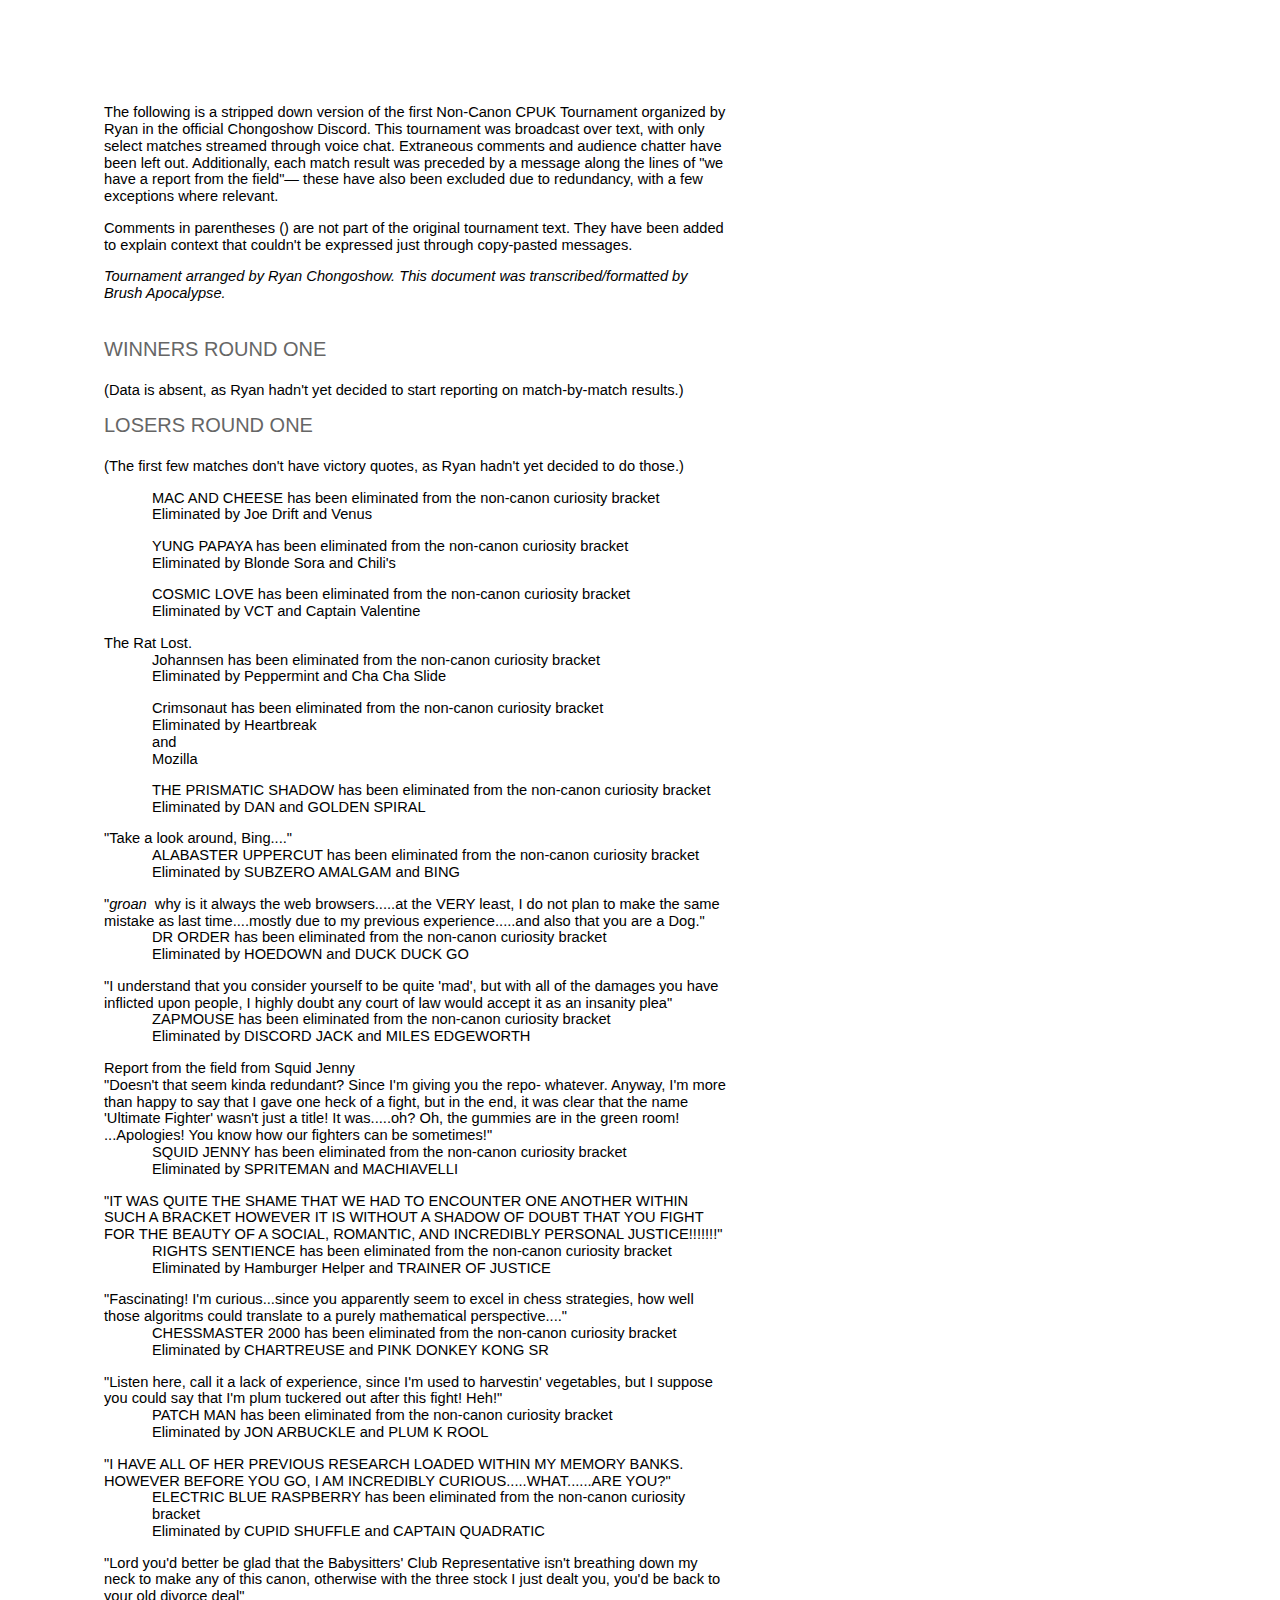
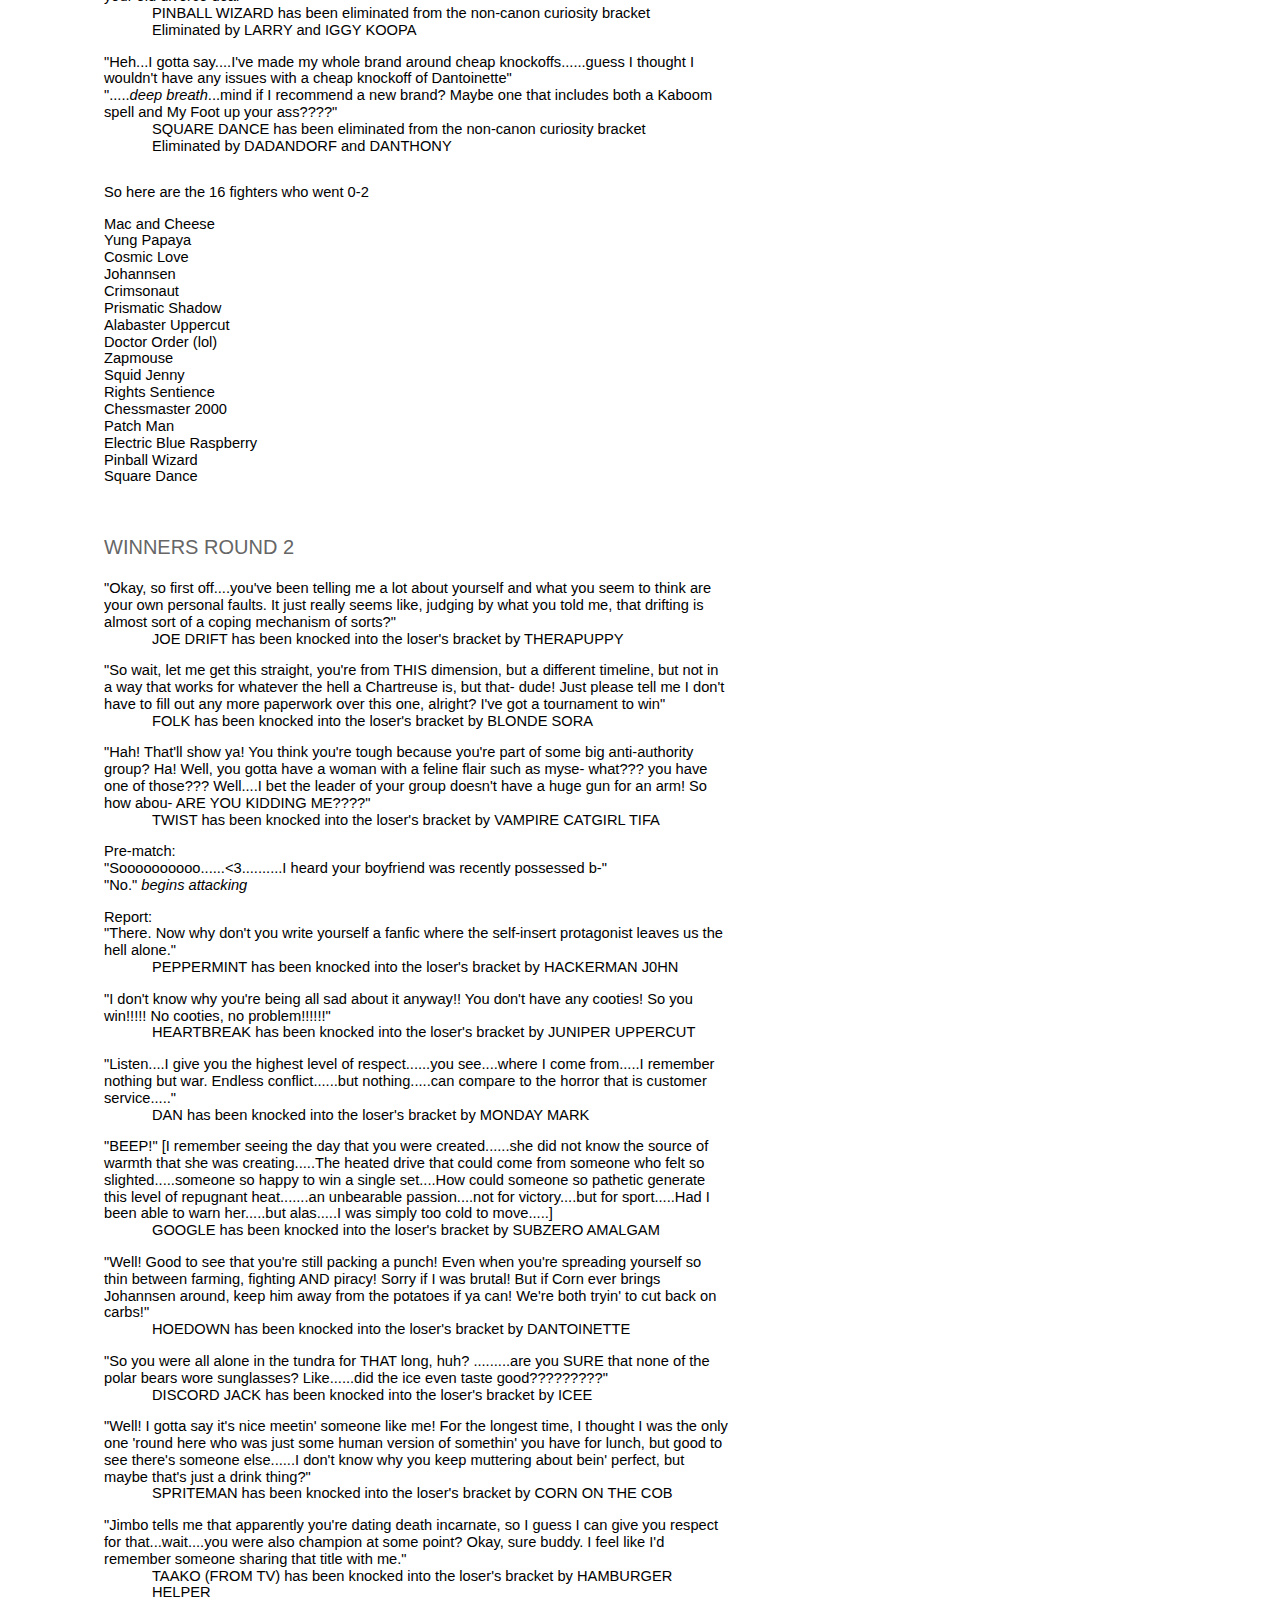
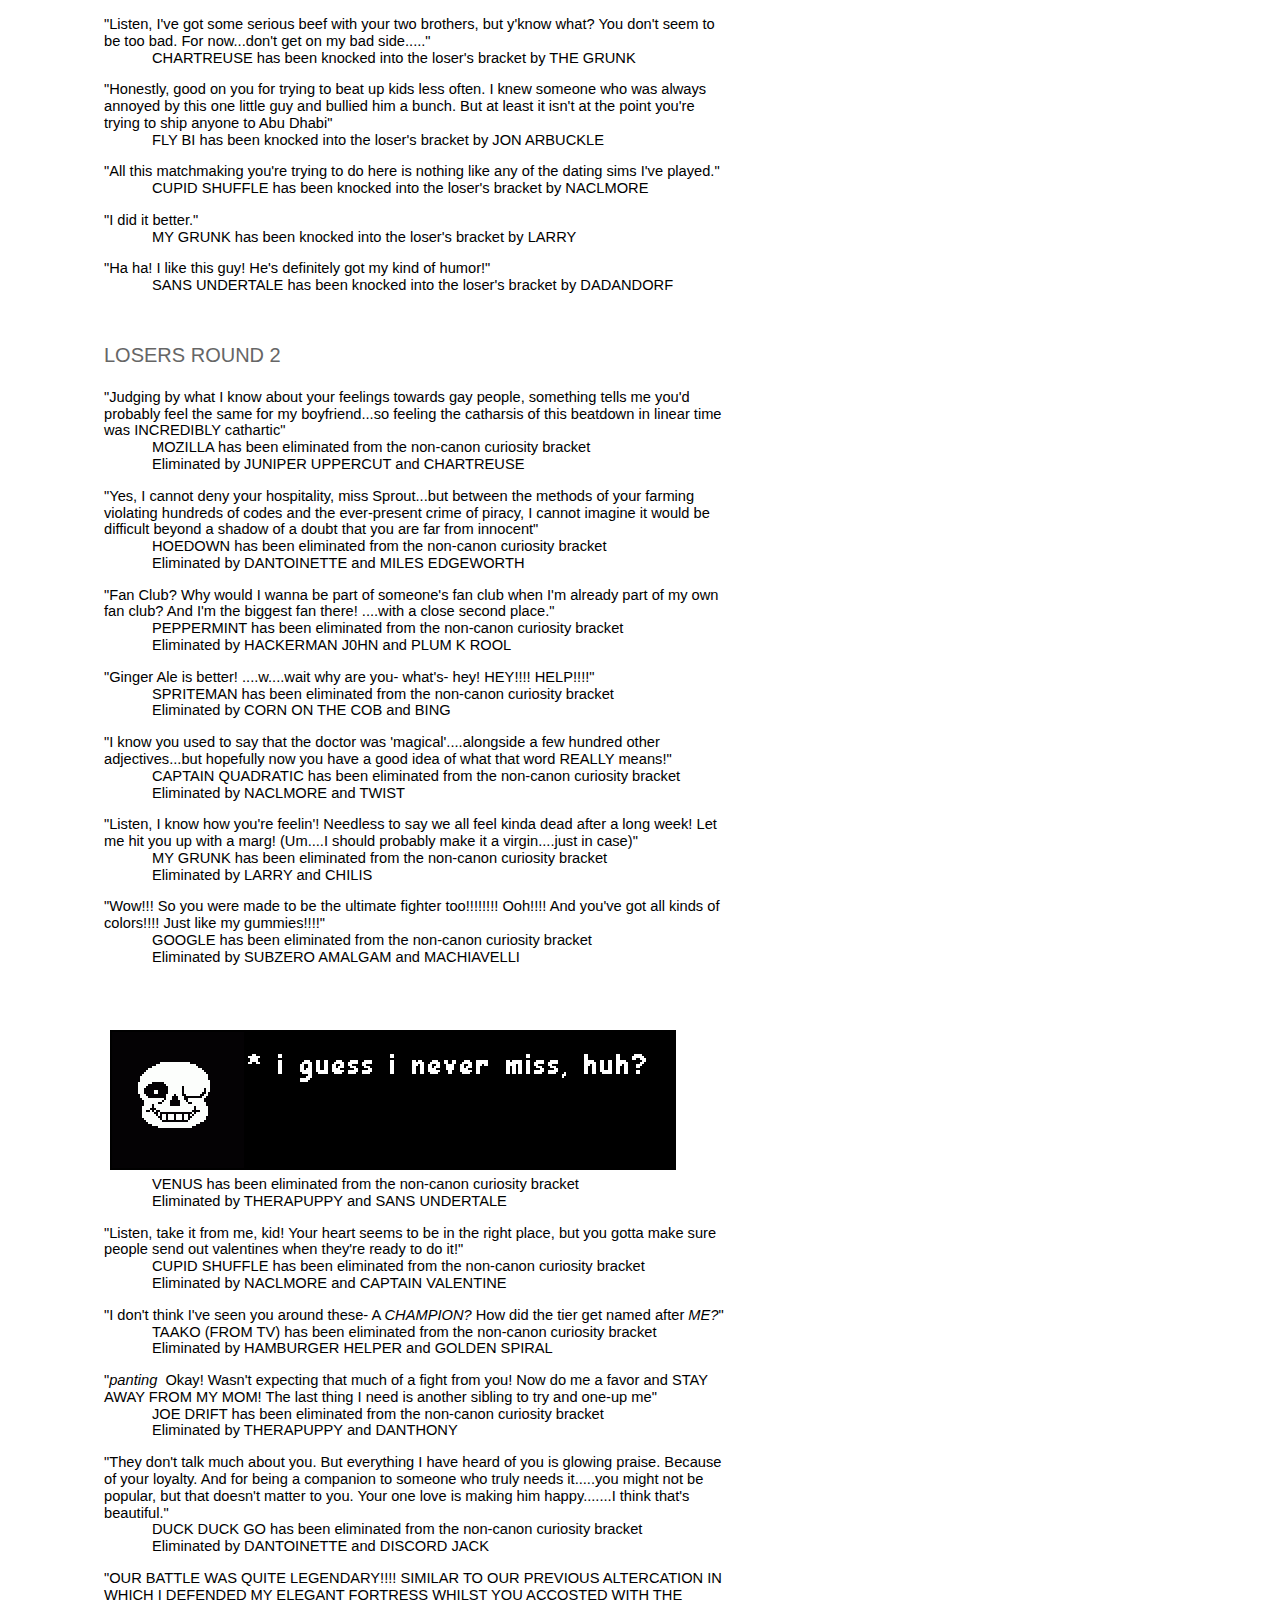
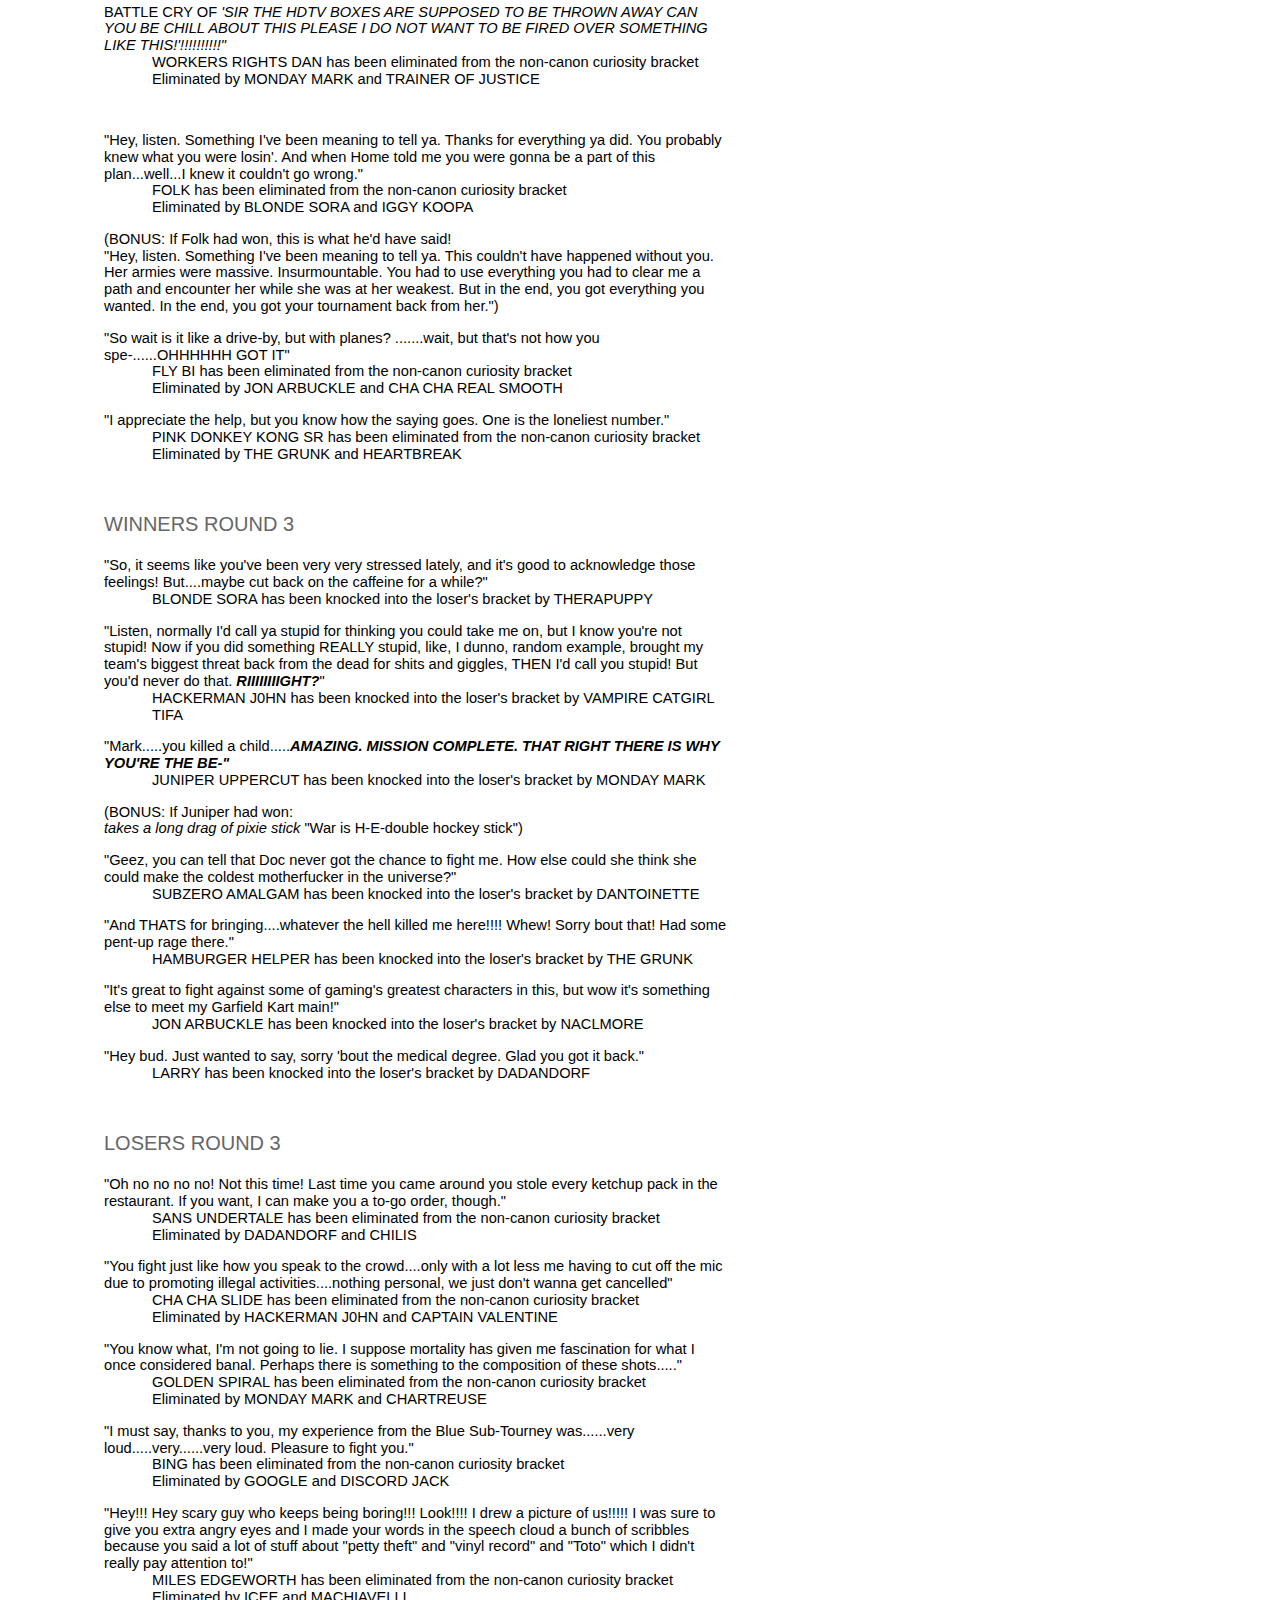
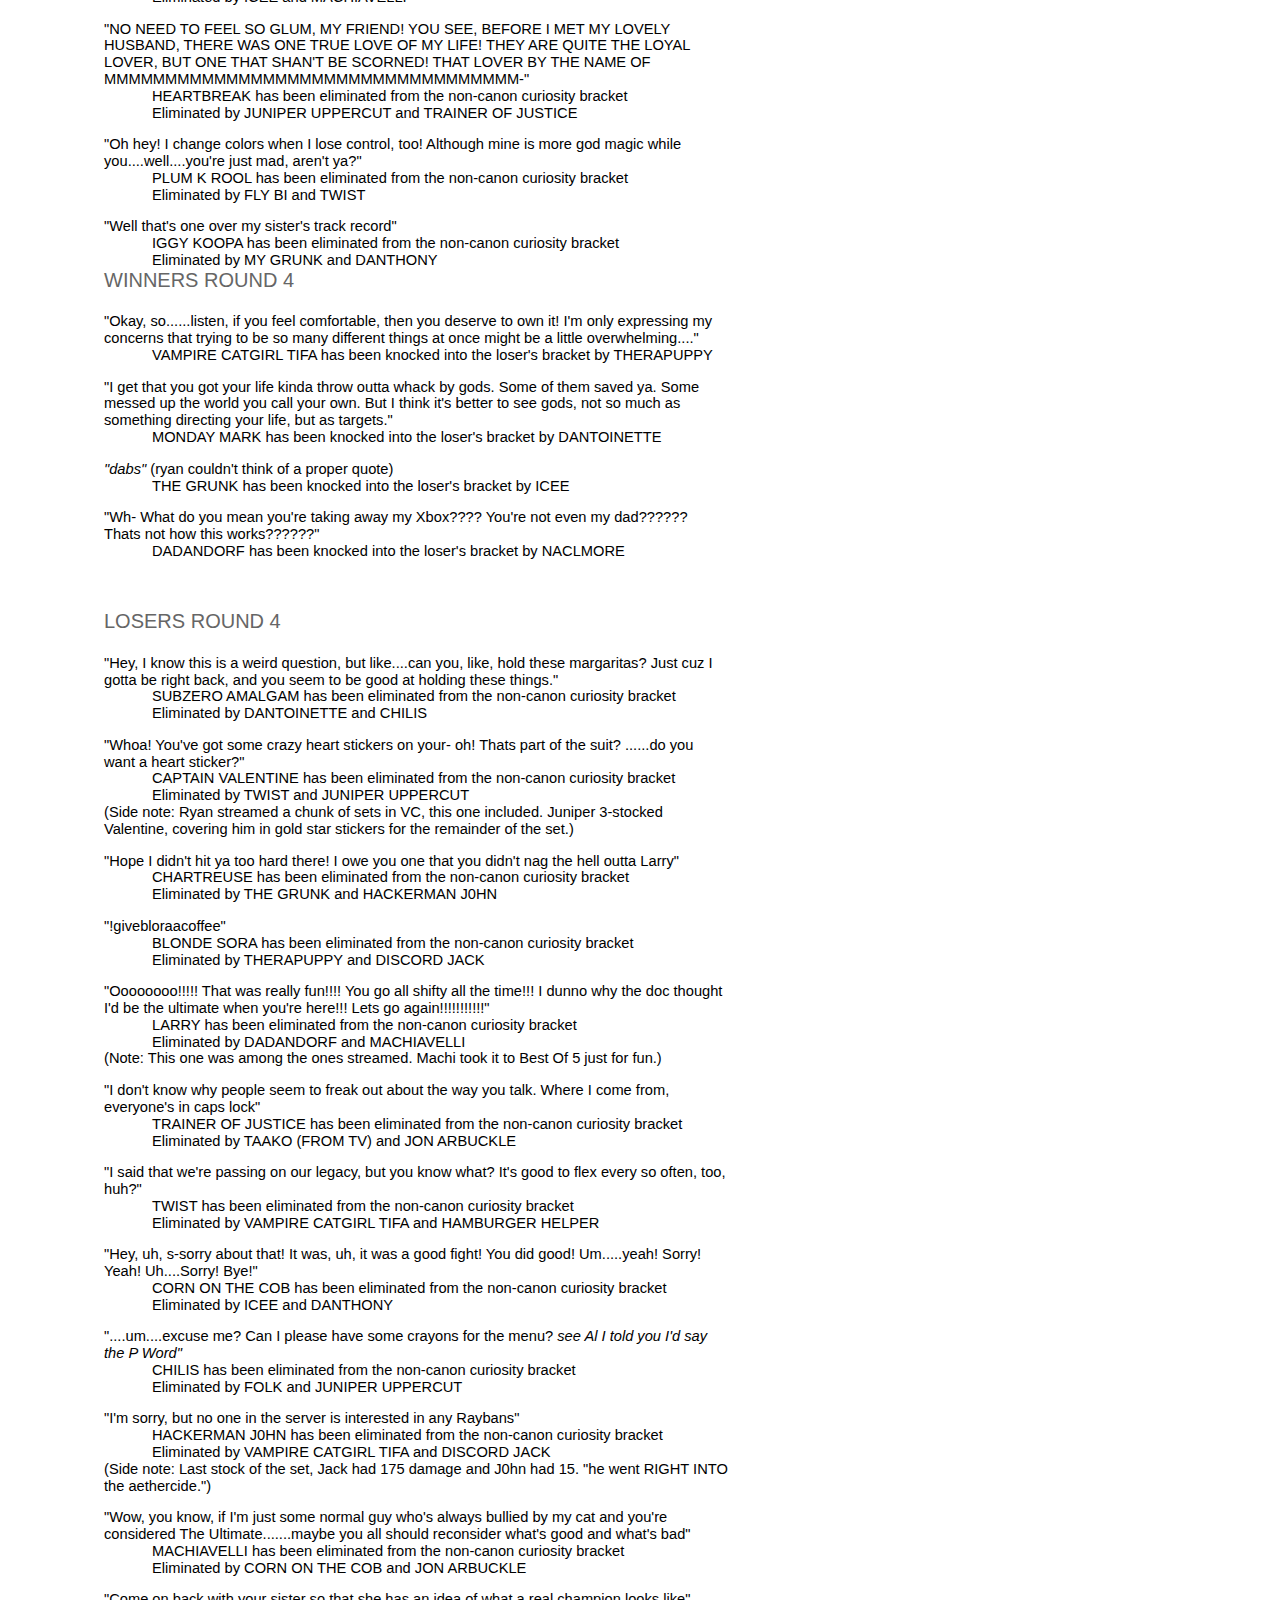
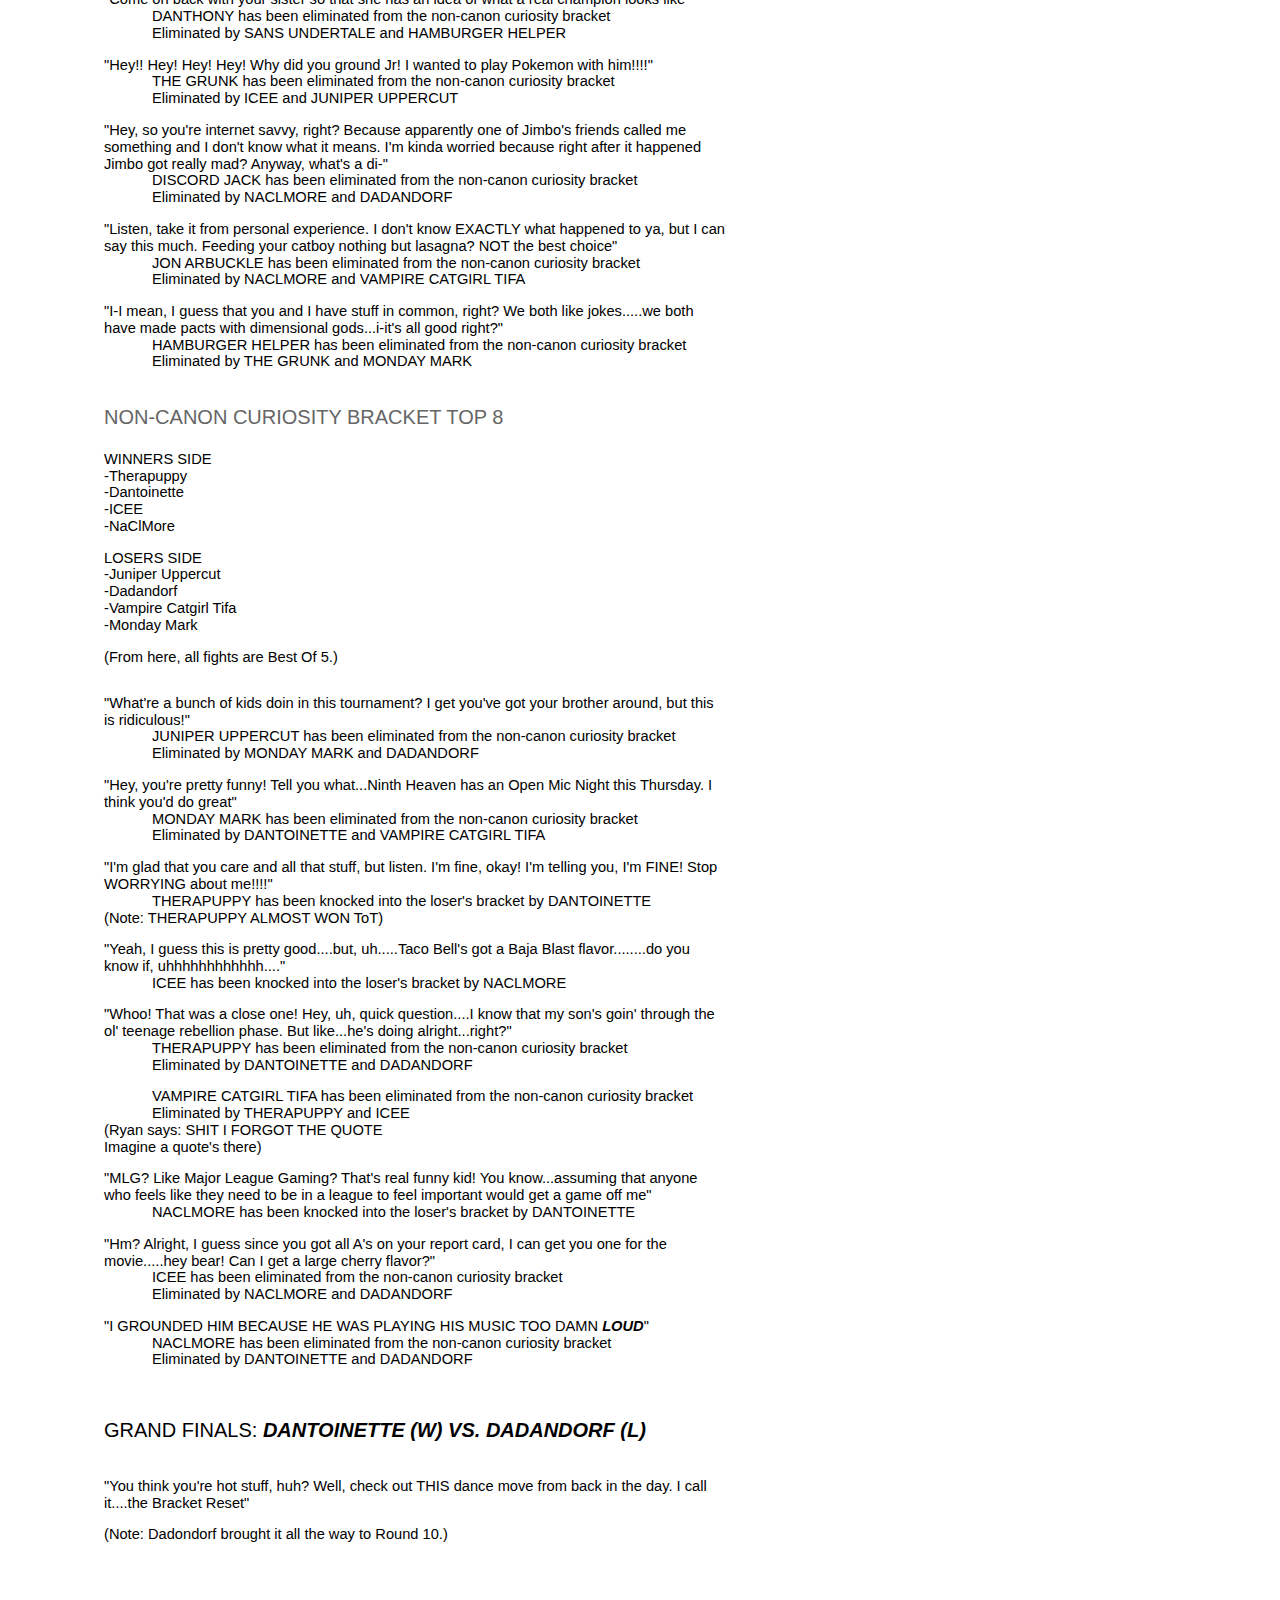
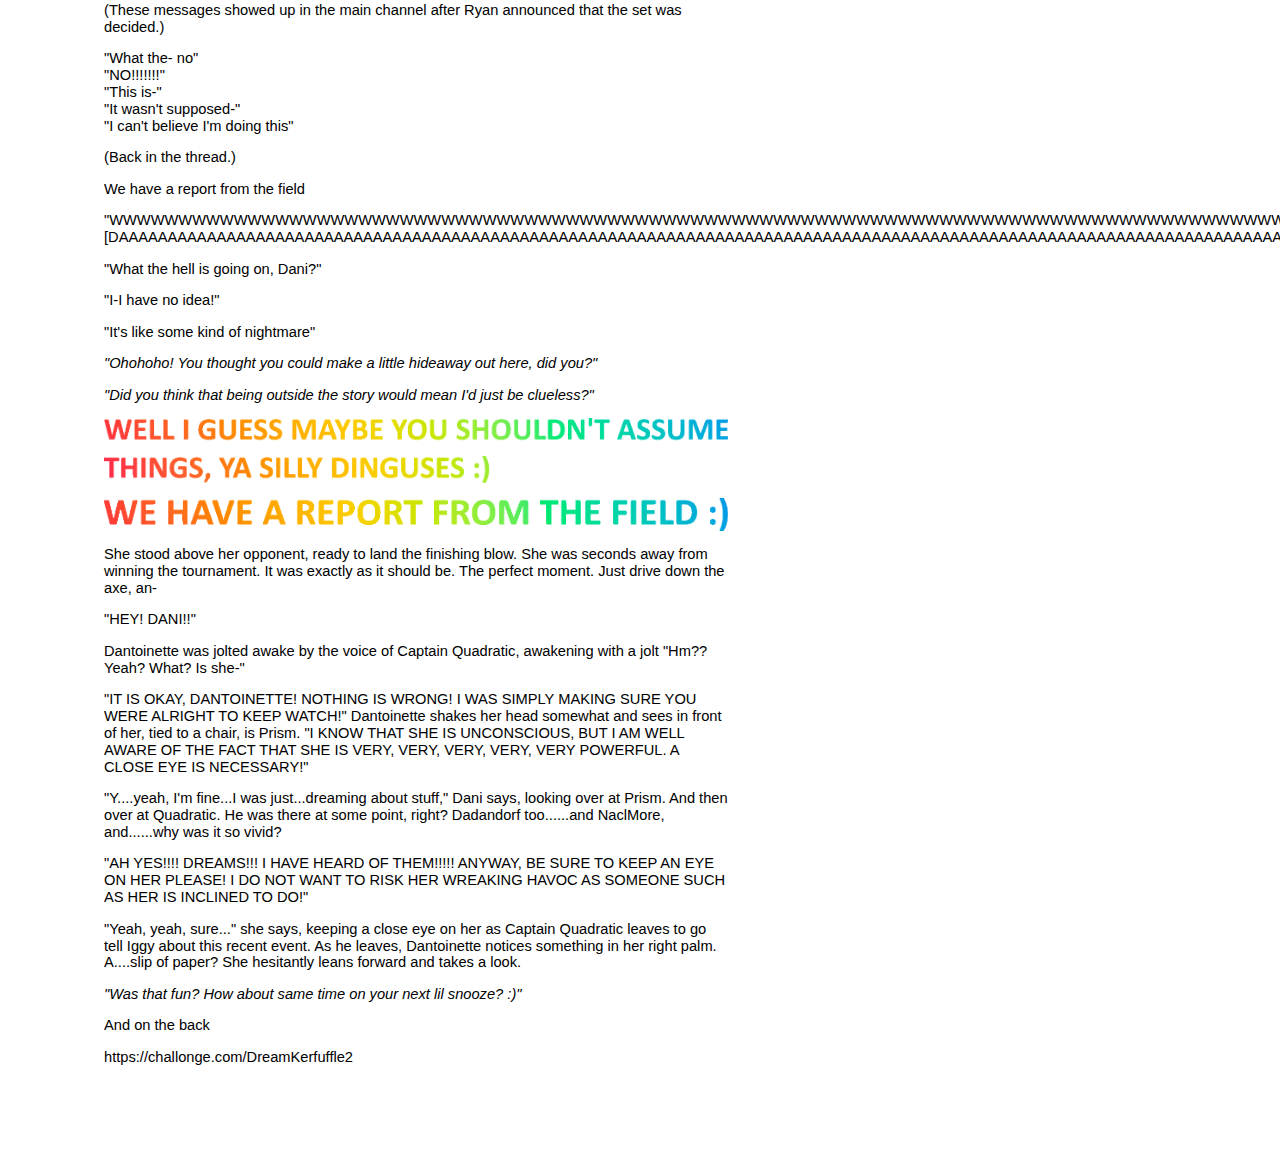
==== 1/index.html @ ce474d9a "add ncct1" ====
<html>
    <head>
        <meta content="text/html; charset=UTF-8" http-equiv="content-type" />
        <style type="text/css">
            ol {
                margin: 0;
                padding: 0;
            }
            table td,
            table th {
                padding: 0;
            }
            .c1 {
                margin-left: 36pt;
                padding-top: 0pt;
                padding-bottom: 0pt;
                line-height: 1.15;
                orphans: 2;
                widows: 2;
                text-align: left;
            }
            .c0 {
                color: #000000;
                font-weight: 400;
                text-decoration: none;
                vertical-align: baseline;
                font-size: 11pt;
                font-family: "Arial";
                font-style: normal;
            }
            .c7 {
                padding-top: 0pt;
                padding-bottom: 16pt;
                line-height: 1.15;
                page-break-after: avoid;
                orphans: 2;
                widows: 2;
                text-align: left;
            }
            .c4 {
                color: #000000;
                font-weight: 400;
                text-decoration: none;
                vertical-align: baseline;
                font-size: 11pt;
                font-family: "Arial";
                font-style: italic;
            }
            .c6 {
                color: #666666;
                font-weight: 400;
                text-decoration: none;
                vertical-align: baseline;
                font-size: 15pt;
                font-family: "Arial";
                font-style: normal;
            }
            .c11 {
                font-weight: 400;
                text-decoration: none;
                vertical-align: baseline;
                font-size: 15pt;
                font-family: "Arial";
                font-style: normal;
            }
            .c2 {
                padding-top: 0pt;
                padding-bottom: 0pt;
                line-height: 1.15;
                orphans: 2;
                widows: 2;
                text-align: left;
            }
            .c10 {
                background-color: #ffffff;
                max-width: 468pt;
                padding: 72pt 72pt 72pt 72pt;
            }
            .c9 {
                font-weight: 700;
            }
            .c8 {
                color: #000000;
            }
            .c5 {
                font-style: italic;
            }
            .c3 {
                height: 11pt;
            }
            .title {
                padding-top: 0pt;
                color: #000000;
                font-size: 26pt;
                padding-bottom: 3pt;
                font-family: "Arial";
                line-height: 1.15;
                page-break-after: avoid;
                orphans: 2;
                widows: 2;
                text-align: left;
            }
            .subtitle {
                padding-top: 0pt;
                color: #666666;
                font-size: 15pt;
                padding-bottom: 16pt;
                font-family: "Arial";
                line-height: 1.15;
                page-break-after: avoid;
                orphans: 2;
                widows: 2;
                text-align: left;
            }
            li {
                color: #000000;
                font-size: 11pt;
                font-family: "Arial";
            }
            p {
                margin: 0;
                color: #000000;
                font-size: 11pt;
                font-family: "Arial";
            }
            h1 {
                padding-top: 20pt;
                color: #000000;
                font-size: 20pt;
                padding-bottom: 6pt;
                font-family: "Arial";
                line-height: 1.15;
                page-break-after: avoid;
                orphans: 2;
                widows: 2;
                text-align: left;
            }
            h2 {
                padding-top: 18pt;
                color: #000000;
                font-size: 16pt;
                padding-bottom: 6pt;
                font-family: "Arial";
                line-height: 1.15;
                page-break-after: avoid;
                orphans: 2;
                widows: 2;
                text-align: left;
            }
            h3 {
                padding-top: 16pt;
                color: #434343;
                font-size: 14pt;
                padding-bottom: 4pt;
                font-family: "Arial";
                line-height: 1.15;
                page-break-after: avoid;
                orphans: 2;
                widows: 2;
                text-align: left;
            }
            h4 {
                padding-top: 14pt;
                color: #666666;
                font-size: 12pt;
                padding-bottom: 4pt;
                font-family: "Arial";
                line-height: 1.15;
                page-break-after: avoid;
                orphans: 2;
                widows: 2;
                text-align: left;
            }
            h5 {
                padding-top: 12pt;
                color: #666666;
                font-size: 11pt;
                padding-bottom: 4pt;
                font-family: "Arial";
                line-height: 1.15;
                page-break-after: avoid;
                orphans: 2;
                widows: 2;
                text-align: left;
            }
            h6 {
                padding-top: 12pt;
                color: #666666;
                font-size: 11pt;
                padding-bottom: 4pt;
                font-family: "Arial";
                line-height: 1.15;
                page-break-after: avoid;
                font-style: italic;
                orphans: 2;
                widows: 2;
                text-align: left;
            }
        </style>
    </head>
    <body class="c10">
        <p class="c2">
            <span class="c0">
                The following is a stripped down version of the first Non-Canon CPUK Tournament organized by Ryan in the official Chongoshow Discord. This tournament was broadcast over text, with only select matches streamed through voice
                chat. Extraneous comments and audience chatter have been left out. Additionally, each match result was preceded by a message along the lines of &quot;we have a report from the field&quot;&mdash; these have also been excluded
                due to redundancy, with a few exceptions where relevant.
            </span>
        </p>
        <p class="c2 c3"><span class="c0"></span></p>
        <p class="c2"><span class="c0">Comments in parentheses () are not part of the original tournament text. They have been added to explain context that couldn&#39;t be expressed just through copy-pasted messages.</span></p>
        <p class="c2 c3"><span class="c0"></span></p>
        <p class="c2"><span class="c4">Tournament arranged by Ryan Chongoshow. This document was transcribed/formatted by Brush Apocalypse.</span></p>
        <hr style="page-break-before: always; display: none;" />
        <p class="c7 c3 subtitle" id="h.ospys4sctqks"><span class="c6"></span></p>
        <p class="c7 subtitle" id="h.hr06hmnm8z9d"><span class="c6">WINNERS ROUND ONE</span></p>
        <p class="c2"><span class="c0">(Data is absent, as Ryan hadn&#39;t yet decided to start reporting on match-by-match results.)</span></p>
        <p class="c2 c3"><span class="c0"></span></p>
        <p class="c7 subtitle" id="h.xzhqsuyeynkx"><span class="c6">LOSERS ROUND ONE</span></p>
        <p class="c2"><span class="c0">(The first few matches don&#39;t have victory quotes, as Ryan hadn&#39;t yet decided to do those.)</span></p>
        <p class="c2 c3"><span class="c0"></span></p>
        <p class="c1"><span class="c0">MAC AND CHEESE has been eliminated from the non-canon curiosity bracket</span></p>
        <p class="c1"><span class="c0">Eliminated by Joe Drift and Venus</span></p>
        <p class="c2 c3"><span class="c0"></span></p>
        <p class="c1"><span class="c0">YUNG PAPAYA has been eliminated from the non-canon curiosity bracket</span></p>
        <p class="c1"><span class="c0">Eliminated by Blonde Sora and Chili&#39;s</span></p>
        <p class="c2 c3"><span class="c0"></span></p>
        <p class="c1"><span class="c0">COSMIC LOVE has been eliminated from the non-canon curiosity bracket</span></p>
        <p class="c1"><span class="c0">Eliminated by VCT and Captain Valentine</span></p>
        <p class="c2 c3"><span class="c0"></span></p>
        <p class="c2"><span class="c0">The Rat Lost.</span></p>
        <p class="c1"><span class="c0">Johannsen has been eliminated from the non-canon curiosity bracket</span></p>
        <p class="c1"><span class="c0">Eliminated by Peppermint and Cha Cha Slide</span></p>
        <p class="c2 c3"><span class="c0"></span></p>
        <p class="c1"><span class="c0">Crimsonaut has been eliminated from the non-canon curiosity bracket</span></p>
        <p class="c1"><span class="c0">Eliminated by Heartbreak</span></p>
        <p class="c1"><span class="c0">and</span></p>
        <p class="c1"><span class="c0">Mozilla</span></p>
        <p class="c2 c3"><span class="c0"></span></p>
        <p class="c1"><span class="c0">THE PRISMATIC SHADOW has been eliminated from the non-canon curiosity bracket</span></p>
        <p class="c1"><span class="c0">Eliminated by DAN and GOLDEN SPIRAL</span></p>
        <p class="c2 c3"><span class="c0"></span></p>
        <p class="c2"><span class="c0">&quot;Take a look around, Bing....&quot;</span></p>
        <p class="c1"><span class="c0">ALABASTER UPPERCUT has been eliminated from the non-canon curiosity bracket</span></p>
        <p class="c1"><span class="c0">Eliminated by SUBZERO AMALGAM and BING</span></p>
        <p class="c2 c3"><span class="c0"></span></p>
        <p class="c2">
            <span>&quot;</span><span class="c5">groan</span>
            <span class="c0">&nbsp;why is it always the web browsers.....at the VERY least, I do not plan to make the same mistake as last time....mostly due to my previous experience.....and also that you are a Dog.&quot;</span>
        </p>
        <p class="c1"><span class="c0">DR ORDER has been eliminated from the non-canon curiosity bracket</span></p>
        <p class="c1"><span class="c0">Eliminated by HOEDOWN and DUCK DUCK GO</span></p>
        <p class="c2 c3"><span class="c0"></span></p>
        <p class="c2">
            <span class="c0">
                &quot;I understand that you consider yourself to be quite &#39;mad&#39;, but with all of the damages you have inflicted upon people, I highly doubt any court of law would accept it as an insanity plea&quot;
            </span>
        </p>
        <p class="c1"><span class="c0">ZAPMOUSE has been eliminated from the non-canon curiosity bracket</span></p>
        <p class="c1"><span class="c0">Eliminated by DISCORD JACK and MILES EDGEWORTH</span></p>
        <p class="c2 c3"><span class="c0"></span></p>
        <p class="c2"><span class="c0">Report from the field from Squid Jenny</span></p>
        <p class="c2">
            <span class="c0">
                &quot;Doesn&#39;t that seem kinda redundant? Since I&#39;m giving you the repo- whatever. Anyway, I&#39;m more than happy to say that I gave one heck of a fight, but in the end, it was clear that the name &#39;Ultimate
                Fighter&#39; wasn&#39;t just a title! It was.....oh? Oh, the gummies are in the green room! ...Apologies! You know how our fighters can be sometimes!&quot;
            </span>
        </p>
        <p class="c1"><span class="c0">SQUID JENNY has been eliminated from the non-canon curiosity bracket</span></p>
        <p class="c1"><span class="c0">Eliminated by SPRITEMAN and MACHIAVELLI</span></p>
        <p class="c2 c3"><span class="c0"></span></p>
        <p class="c2">
            <span class="c0">
                &quot;IT WAS QUITE THE SHAME THAT WE HAD TO ENCOUNTER ONE ANOTHER WITHIN SUCH A BRACKET HOWEVER IT IS WITHOUT A SHADOW OF DOUBT THAT YOU FIGHT FOR THE BEAUTY OF A SOCIAL, ROMANTIC, AND INCREDIBLY PERSONAL
                JUSTICE!!!!!!!&quot;
            </span>
        </p>
        <p class="c1"><span class="c0">RIGHTS SENTIENCE has been eliminated from the non-canon curiosity bracket</span></p>
        <p class="c1"><span class="c0">Eliminated by Hamburger Helper and TRAINER OF JUSTICE</span></p>
        <p class="c2 c3"><span class="c0"></span></p>
        <p class="c2"><span class="c0">&quot;Fascinating! I&#39;m curious...since you apparently seem to excel in chess strategies, how well those algoritms could translate to a purely mathematical perspective....&quot;</span></p>
        <p class="c1"><span class="c0">CHESSMASTER 2000 has been eliminated from the non-canon curiosity bracket</span></p>
        <p class="c1"><span class="c0">Eliminated by CHARTREUSE and PINK DONKEY KONG SR</span></p>
        <p class="c2 c3"><span class="c0"></span></p>
        <p class="c2"><span class="c0">&quot;Listen here, call it a lack of experience, since I&#39;m used to harvestin&#39; vegetables, but I suppose you could say that I&#39;m plum tuckered out after this fight! Heh!&quot;</span></p>
        <p class="c1"><span class="c0">PATCH MAN has been eliminated from the non-canon curiosity bracket</span></p>
        <p class="c1"><span class="c0">Eliminated by JON ARBUCKLE and PLUM K ROOL</span></p>
        <p class="c2 c3"><span class="c0"></span></p>
        <p class="c2"><span class="c0">&quot;I HAVE ALL OF HER PREVIOUS RESEARCH LOADED WITHIN MY MEMORY BANKS. HOWEVER BEFORE YOU GO, I AM INCREDIBLY CURIOUS.....WHAT......ARE YOU?&quot;</span></p>
        <p class="c1"><span class="c0">ELECTRIC BLUE RASPBERRY has been eliminated from the non-canon curiosity bracket</span></p>
        <p class="c1"><span class="c0">Eliminated by CUPID SHUFFLE and CAPTAIN QUADRATIC</span></p>
        <p class="c2 c3"><span class="c0"></span></p>
        <p class="c2">
            <span class="c0">
                &quot;Lord you&#39;d better be glad that the Babysitters&#39; Club Representative isn&#39;t breathing down my neck to make any of this canon, otherwise with the three stock I just dealt you, you&#39;d be back to your old
                divorce deal&quot;
            </span>
        </p>
        <p class="c1"><span class="c0">PINBALL WIZARD has been eliminated from the non-canon curiosity bracket</span></p>
        <p class="c1"><span class="c0">Eliminated by LARRY and IGGY KOOPA</span></p>
        <p class="c2 c3"><span class="c0"></span></p>
        <p class="c2"><span class="c0">&quot;Heh...I gotta say....I&#39;ve made my whole brand around cheap knockoffs......guess I thought I wouldn&#39;t have any issues with a cheap knockoff of Dantoinette&quot;</span></p>
        <p class="c2"><span>&quot;.....</span><span class="c5">deep breath</span><span class="c0">...mind if I recommend a new brand? Maybe one that includes both a Kaboom spell and My Foot up your ass????&quot;</span></p>
        <p class="c1"><span class="c0">SQUARE DANCE has been eliminated from the non-canon curiosity bracket</span></p>
        <p class="c1"><span class="c0">Eliminated by DADANDORF and DANTHONY</span></p>
        <p class="c2 c3"><span class="c0"></span></p>
        <p class="c2 c3"><span class="c0"></span></p>
        <p class="c2"><span class="c0">So here are the 16 fighters who went 0-2</span></p>
        <p class="c2 c3"><span class="c0"></span></p>
        <p class="c2"><span class="c0">Mac and Cheese</span></p>
        <p class="c2"><span class="c0">Yung Papaya</span></p>
        <p class="c2"><span class="c0">Cosmic Love</span></p>
        <p class="c2"><span class="c0">Johannsen</span></p>
        <p class="c2"><span class="c0">Crimsonaut</span></p>
        <p class="c2"><span class="c0">Prismatic Shadow</span></p>
        <p class="c2"><span class="c0">Alabaster Uppercut</span></p>
        <p class="c2"><span class="c0">Doctor Order (lol)</span></p>
        <p class="c2"><span class="c0">Zapmouse</span></p>
        <p class="c2"><span class="c0">Squid Jenny</span></p>
        <p class="c2"><span class="c0">Rights Sentience</span></p>
        <p class="c2"><span class="c0">Chessmaster 2000</span></p>
        <p class="c2"><span class="c0">Patch Man</span></p>
        <p class="c2"><span class="c0">Electric Blue Raspberry</span></p>
        <p class="c2"><span class="c0">Pinball Wizard</span></p>
        <p class="c2"><span class="c0">Square Dance</span></p>
        <p class="c2 c3"><span class="c0"></span></p>
        <hr style="page-break-before: always; display: none;" />
        <p class="c7 c3 subtitle" id="h.x9srd0edp0ht"><span class="c6"></span></p>
        <p class="c7 subtitle" id="h.8h3rkagdjb2z"><span class="c6">WINNERS ROUND 2</span></p>
        <p class="c2">
            <span class="c0">
                &quot;Okay, so first off....you&#39;ve been telling me a lot about yourself and what you seem to think are your own personal faults. It just really seems like, judging by what you told me, that drifting is almost sort of a
                coping mechanism of sorts?&quot;
            </span>
        </p>
        <p class="c1"><span class="c0">JOE DRIFT has been knocked into the loser&#39;s bracket by THERAPUPPY</span></p>
        <p class="c2 c3"><span class="c0"></span></p>
        <p class="c2">
            <span class="c0">
                &quot;So wait, let me get this straight, you&#39;re from THIS dimension, but a different timeline, but not in a way that works for whatever the hell a Chartreuse is, but that- dude! Just please tell me I don&#39;t have to
                fill out any more paperwork over this one, alright? I&#39;ve got a tournament to win&quot;
            </span>
        </p>
        <p class="c1"><span class="c0">FOLK has been knocked into the loser&#39;s bracket by BLONDE SORA</span></p>
        <p class="c2 c3"><span class="c0"></span></p>
        <p class="c2">
            <span class="c0">
                &quot;Hah! That&#39;ll show ya! You think you&#39;re tough because you&#39;re part of some big anti-authority group? Ha! Well, you gotta have a woman with a feline flair such as myse- what??? you have one of those???
                Well....I bet the leader of your group doesn&#39;t have a huge gun for an arm! So how abou- ARE YOU KIDDING ME????&quot;
            </span>
        </p>
        <p class="c1"><span class="c0">TWIST has been knocked into the loser&#39;s bracket by VAMPIRE CATGIRL TIFA</span></p>
        <p class="c2 c3"><span class="c0"></span></p>
        <p class="c2"><span class="c0">Pre-match:</span></p>
        <p class="c2"><span class="c0">&quot;Soooooooooo......&lt;3..........I heard your boyfriend was recently possessed b-&quot;</span></p>
        <p class="c2"><span>&quot;No.&quot; </span><span class="c5">begins attacking</span></p>
        <p class="c2 c3"><span class="c0"></span></p>
        <p class="c2"><span class="c0">Report:</span></p>
        <p class="c2"><span class="c0">&quot;There. Now why don&#39;t you write yourself a fanfic where the self-insert protagonist leaves us the hell alone.&quot;</span></p>
        <p class="c1"><span class="c0">PEPPERMINT has been knocked into the loser&#39;s bracket by HACKERMAN J0HN</span></p>
        <p class="c2 c3"><span class="c0"></span></p>
        <p class="c2"><span class="c0">&quot;I don&#39;t know why you&#39;re being all sad about it anyway!! You don&#39;t have any cooties! So you win!!!!! No cooties, no problem!!!!!!&quot;</span></p>
        <p class="c1"><span class="c0">HEARTBREAK has been knocked into the loser&#39;s bracket by JUNIPER UPPERCUT</span></p>
        <p class="c2 c3"><span class="c0"></span></p>
        <p class="c2">
            <span class="c0">
                &quot;Listen....I give you the highest level of respect......you see....where I come from.....I remember nothing but war. Endless conflict......but nothing.....can compare to the horror that is customer service.....&quot;
            </span>
        </p>
        <p class="c1"><span class="c0">DAN has been knocked into the loser&#39;s bracket by MONDAY MARK</span></p>
        <p class="c2 c3"><span class="c0"></span></p>
        <p class="c2">
            <span class="c0">
                &quot;BEEP!&quot; [I remember seeing the day that you were created......she did not know the source of warmth that she was creating.....The heated drive that could come from someone who felt so slighted.....someone so happy
                to win a single set....How could someone so pathetic generate this level of repugnant heat.......an unbearable passion....not for victory....but for sport.....Had I been able to warn her.....but alas.....I was simply too
                cold to move.....]
            </span>
        </p>
        <p class="c1"><span class="c0">GOOGLE has been knocked into the loser&#39;s bracket by SUBZERO AMALGAM</span></p>
        <p class="c2 c3"><span class="c0"></span></p>
        <p class="c2">
            <span class="c0">
                &quot;Well! Good to see that you&#39;re still packing a punch! Even when you&#39;re spreading yourself so thin between farming, fighting AND piracy! Sorry if I was brutal! But if Corn ever brings Johannsen around, keep him
                away from the potatoes if ya can! We&#39;re both tryin&#39; to cut back on carbs!&quot;
            </span>
        </p>
        <p class="c1"><span class="c0">HOEDOWN has been knocked into the loser&#39;s bracket by DANTOINETTE</span></p>
        <p class="c2 c3"><span class="c0"></span></p>
        <p class="c2"><span class="c0">&quot;So you were all alone in the tundra for THAT long, huh? .........are you SURE that none of the polar bears wore sunglasses? Like......did the ice even taste good?????????&quot;</span></p>
        <p class="c1"><span class="c0">DISCORD JACK has been knocked into the loser&#39;s bracket by ICEE</span></p>
        <p class="c2 c3"><span class="c0"></span></p>
        <p class="c2">
            <span class="c0">
                &quot;Well! I gotta say it&#39;s nice meetin&#39; someone like me! For the longest time, I thought I was the only one &#39;round here who was just some human version of somethin&#39; you have for lunch, but good to see
                there&#39;s someone else......I don&#39;t know why you keep muttering about bein&#39; perfect, but maybe that&#39;s just a drink thing?&quot;
            </span>
        </p>
        <p class="c1"><span class="c0">SPRITEMAN has been knocked into the loser&#39;s bracket by CORN ON THE COB</span></p>
        <p class="c2 c3"><span class="c0"></span></p>
        <p class="c2">
            <span class="c0">
                &quot;Jimbo tells me that apparently you&#39;re dating death incarnate, so I guess I can give you respect for that...wait....you were also champion at some point? Okay, sure buddy. I feel like I&#39;d remember someone
                sharing that title with me.&quot;
            </span>
        </p>
        <p class="c1"><span class="c0">TAAKO (FROM TV) has been knocked into the loser&#39;s bracket by HAMBURGER HELPER</span></p>
        <p class="c2 c3"><span class="c0"></span></p>
        <p class="c2"><span class="c0">&quot;Listen, I&#39;ve got some serious beef with your two brothers, but y&#39;know what? You don&#39;t seem to be too bad. For now...don&#39;t get on my bad side.....&quot;</span></p>
        <p class="c1"><span class="c0">CHARTREUSE has been knocked into the loser&#39;s bracket by THE GRUNK</span></p>
        <p class="c2 c3"><span class="c0"></span></p>
        <p class="c2">
            <span class="c0">
                &quot;Honestly, good on you for trying to beat up kids less often. I knew someone who was always annoyed by this one little guy and bullied him a bunch. But at least it isn&#39;t at the point you&#39;re trying to ship anyone
                to Abu Dhabi&quot;
            </span>
        </p>
        <p class="c1"><span class="c0">FLY BI has been knocked into the loser&#39;s bracket by JON ARBUCKLE</span></p>
        <p class="c2 c3"><span class="c0"></span></p>
        <p class="c2"><span class="c0">&quot;All this matchmaking you&#39;re trying to do here is nothing like any of the dating sims I&#39;ve played.&quot;</span></p>
        <p class="c1"><span class="c0">CUPID SHUFFLE has been knocked into the loser&#39;s bracket by NACLMORE</span></p>
        <p class="c2 c3"><span class="c0"></span></p>
        <p class="c2"><span class="c0">&quot;I did it better.&quot;</span></p>
        <p class="c1"><span class="c0">MY GRUNK has been knocked into the loser&#39;s bracket by LARRY</span></p>
        <p class="c2 c3"><span class="c0"></span></p>
        <p class="c2"><span class="c0">&quot;Ha ha! I like this guy! He&#39;s definitely got my kind of humor!&quot;</span></p>
        <p class="c1"><span class="c0">SANS UNDERTALE has been knocked into the loser&#39;s bracket by DADANDORF</span></p>
        <p class="c2 c3"><span class="c0"></span></p>
        <hr style="page-break-before: always; display: none;" />
        <p class="c7 c3 subtitle" id="h.m3qhzqg27waj"><span class="c6"></span></p>
        <p class="c7 subtitle" id="h.evmcxvmw1ov3"><span class="c6">LOSERS ROUND 2</span></p>
        <p class="c2">
            <span class="c0">
                &quot;Judging by what I know about your feelings towards gay people, something tells me you&#39;d probably feel the same for my boyfriend...so feeling the catharsis of this beatdown in linear time was INCREDIBLY
                cathartic&quot;
            </span>
        </p>
        <p class="c1"><span class="c0">MOZILLA has been eliminated from the non-canon curiosity bracket</span></p>
        <p class="c1"><span class="c0">Eliminated by JUNIPER UPPERCUT and CHARTREUSE</span></p>
        <p class="c2 c3"><span class="c0"></span></p>
        <p class="c2">
            <span class="c0">
                &quot;Yes, I cannot deny your hospitality, miss Sprout...but between the methods of your farming violating hundreds of codes and the ever-present crime of piracy, I cannot imagine it would be difficult beyond a shadow of a
                doubt that you are far from innocent&quot;
            </span>
        </p>
        <p class="c1"><span class="c0">HOEDOWN has been eliminated from the non-canon curiosity bracket</span></p>
        <p class="c1"><span class="c0">Eliminated by DANTOINETTE and MILES EDGEWORTH</span></p>
        <p class="c2 c3"><span class="c0"></span></p>
        <p class="c2"><span class="c0">&quot;Fan Club? Why would I wanna be part of someone&#39;s fan club when I&#39;m already part of my own fan club? And I&#39;m the biggest fan there! ....with a close second place.&quot;</span></p>
        <p class="c1"><span class="c0">PEPPERMINT has been eliminated from the non-canon curiosity bracket</span></p>
        <p class="c1"><span class="c0">Eliminated by HACKERMAN J0HN and PLUM K ROOL</span></p>
        <p class="c2 c3"><span class="c0"></span></p>
        <p class="c2"><span class="c0">&quot;Ginger Ale is better! ....w....wait why are you- what&#39;s- hey! HEY!!!! HELP!!!!&quot;</span></p>
        <p class="c1"><span class="c0">SPRITEMAN has been eliminated from the non-canon curiosity bracket</span></p>
        <p class="c1"><span class="c0">Eliminated by CORN ON THE COB and BING</span></p>
        <p class="c2 c3"><span class="c0"></span></p>
        <p class="c2"><span class="c0">&quot;I know you used to say that the doctor was &#39;magical&#39;....alongside a few hundred other adjectives...but hopefully now you have a good idea of what that word REALLY means!&quot;</span></p>
        <p class="c1"><span class="c0">CAPTAIN QUADRATIC has been eliminated from the non-canon curiosity bracket</span></p>
        <p class="c1"><span class="c0">Eliminated by NACLMORE and TWIST</span></p>
        <p class="c2 c3"><span class="c0"></span></p>
        <p class="c2">
            <span class="c0">&quot;Listen, I know how you&#39;re feelin&#39;! Needless to say we all feel kinda dead after a long week! Let me hit you up with a marg! (Um....I should probably make it a virgin....just in case)&quot;</span>
        </p>
        <p class="c1"><span class="c0">MY GRUNK has been eliminated from the non-canon curiosity bracket</span></p>
        <p class="c1"><span class="c0">Eliminated by LARRY and CHILIS</span></p>
        <p class="c2 c3"><span class="c0"></span></p>
        <p class="c2"><span class="c0">&quot;Wow!!! So you were made to be the ultimate fighter too!!!!!!!! Ooh!!!! And you&#39;ve got all kinds of colors!!!! Just like my gummies!!!!&quot;</span></p>
        <p class="c1"><span class="c0">GOOGLE has been eliminated from the non-canon curiosity bracket</span></p>
        <p class="c1"><span class="c0">Eliminated by SUBZERO AMALGAM and MACHIAVELLI</span></p>
        <p class="c2 c3"><span class="c0"></span></p>
        <p class="c2 c3"><span class="c0"></span></p>
        <p class="c2 c3"><span class="c0"></span></p>
        <p class="c2 c3"><span class="c0"></span></p>
        <p class="c2">
            <span style="overflow: hidden; display: inline-block; margin: 0px 0px; border: 0px solid #000000; transform: rotate(0rad) translateZ(0px); -webkit-transform: rotate(0rad) translateZ(0px); width: 578px; height: 152px;">
                <img
                    alt=""
                    src="images/image1.png"
                    style="width: 578px; height: 152px; margin-left: 0px; margin-top: 0px; transform: rotate(0rad) translateZ(0px); -webkit-transform: rotate(0rad) translateZ(0px);"
                    title="* i guess i never miss, huh?"
                />
            </span>
        </p>
        <p class="c1"><span class="c0">VENUS has been eliminated from the non-canon curiosity bracket</span></p>
        <p class="c1"><span class="c0">Eliminated by THERAPUPPY and SANS UNDERTALE</span></p>
        <p class="c2 c3"><span class="c0"></span></p>
        <p class="c2"><span class="c0">&quot;Listen, take it from me, kid! Your heart seems to be in the right place, but you gotta make sure people send out valentines when they&#39;re ready to do it!&quot;</span></p>
        <p class="c1"><span class="c0">CUPID SHUFFLE has been eliminated from the non-canon curiosity bracket</span></p>
        <p class="c1"><span class="c0">Eliminated by NACLMORE and CAPTAIN VALENTINE</span></p>
        <p class="c2 c3"><span class="c0"></span></p>
        <p class="c2"><span>&quot;I don&#39;t think I&#39;ve seen you around these- A </span><span class="c5">CHAMPION?</span><span>&nbsp;How did the tier get named after </span><span class="c5">ME?</span><span class="c0">&quot;</span></p>
        <p class="c1"><span class="c0">TAAKO (FROM TV) has been eliminated from the non-canon curiosity bracket</span></p>
        <p class="c1"><span class="c0">Eliminated by HAMBURGER HELPER and GOLDEN SPIRAL</span></p>
        <p class="c2 c3"><span class="c0"></span></p>
        <p class="c2">
            <span>&quot;</span><span class="c5">panting</span>
            <span class="c0">&nbsp;Okay! Wasn&#39;t expecting that much of a fight from you! Now do me a favor and STAY AWAY FROM MY MOM! The last thing I need is another sibling to try and one-up me&quot;</span>
        </p>
        <p class="c1"><span class="c0">JOE DRIFT has been eliminated from the non-canon curiosity bracket</span></p>
        <p class="c1"><span class="c0">Eliminated by THERAPUPPY and DANTHONY</span></p>
        <p class="c2 c3"><span class="c0"></span></p>
        <p class="c2">
            <span class="c0">
                &quot;They don&#39;t talk much about you. But everything I have heard of you is glowing praise. Because of your loyalty. And for being a companion to someone who truly needs it.....you might not be popular, but that
                doesn&#39;t matter to you. Your one love is making him happy.......I think that&#39;s beautiful.&quot;
            </span>
        </p>
        <p class="c1"><span class="c0">DUCK DUCK GO has been eliminated from the non-canon curiosity bracket</span></p>
        <p class="c1"><span class="c0">Eliminated by DANTOINETTE and DISCORD JACK</span></p>
        <p class="c2 c3"><span class="c0"></span></p>
        <p class="c2">
            <span>&quot;OUR BATTLE WAS QUITE LEGENDARY!!!! SIMILAR TO OUR PREVIOUS ALTERCATION IN WHICH I DEFENDED MY ELEGANT FORTRESS WHILST YOU ACCOSTED WITH THE BATTLE CRY OF </span>
            <span class="c5">&#39;SIR THE HDTV BOXES ARE SUPPOSED TO BE THROWN AWAY CAN YOU BE CHILL ABOUT THIS PLEASE I DO NOT WANT TO BE FIRED OVER SOMETHING LIKE THIS!&#39;!!!!!!!!!!&quot;</span>
        </p>
        <p class="c1"><span class="c0">WORKERS RIGHTS DAN has been eliminated from the non-canon curiosity bracket</span></p>
        <p class="c1"><span class="c0">Eliminated by MONDAY MARK and TRAINER OF JUSTICE</span></p>
        <p class="c2 c3"><span class="c0"></span></p>
        <p class="c2 c3"><span class="c0"></span></p>
        <p class="c2 c3"><span class="c0"></span></p>
        <p class="c2">
            <span class="c0">
                &quot;Hey, listen. Something I&#39;ve been meaning to tell ya. Thanks for everything ya did. You probably knew what you were losin&#39;. And when Home told me you were gonna be a part of this plan...well...I knew it
                couldn&#39;t go wrong.&quot;
            </span>
        </p>
        <p class="c1"><span class="c0">FOLK has been eliminated from the non-canon curiosity bracket</span></p>
        <p class="c1"><span class="c0">Eliminated by BLONDE SORA and IGGY KOOPA</span></p>
        <p class="c2 c3"><span class="c0"></span></p>
        <p class="c2"><span class="c0">(BONUS: If Folk had won, this is what he&#39;d have said!</span></p>
        <p class="c2">
            <span class="c0">
                &quot;Hey, listen. Something I&#39;ve been meaning to tell ya. This couldn&#39;t have happened without you. Her armies were massive. Insurmountable. You had to use everything you had to clear me a path and encounter her
                while she was at her weakest. But in the end, you got everything you wanted. In the end, you got your tournament back from her.&quot;)
            </span>
        </p>
        <p class="c2 c3"><span class="c0"></span></p>
        <p class="c2"><span class="c0">&quot;So wait is it like a drive-by, but with planes? .......wait, but that&#39;s not how you spe-......OHHHHHH GOT IT&quot;</span></p>
        <p class="c1"><span class="c0">FLY BI has been eliminated from the non-canon curiosity bracket</span></p>
        <p class="c1"><span class="c0">Eliminated by JON ARBUCKLE and CHA CHA REAL SMOOTH</span></p>
        <p class="c2 c3"><span class="c0"></span></p>
        <p class="c2"><span class="c0">&quot;I appreciate the help, but you know how the saying goes. One is the loneliest number.&quot;</span></p>
        <p class="c1"><span class="c0">PINK DONKEY KONG SR has been eliminated from the non-canon curiosity bracket</span></p>
        <p class="c1"><span class="c0">Eliminated by THE GRUNK and HEARTBREAK</span></p>
        <p class="c2 c3"><span class="c0"></span></p>
        <hr style="page-break-before: always; display: none;" />
        <p class="c7 c3 subtitle" id="h.4rwvksxv9uot"><span class="c6"></span></p>
        <p class="c7 subtitle" id="h.x891rnbbf8ub"><span class="c6">WINNERS ROUND 3</span></p>
        <p class="c2"><span class="c0">&quot;So, it seems like you&#39;ve been very very stressed lately, and it&#39;s good to acknowledge those feelings! But....maybe cut back on the caffeine for a while?&quot;</span></p>
        <p class="c1"><span class="c0">BLONDE SORA has been knocked into the loser&#39;s bracket by THERAPUPPY</span></p>
        <p class="c2 c3"><span class="c0"></span></p>
        <p class="c2">
            <span>
                &quot;Listen, normally I&#39;d call ya stupid for thinking you could take me on, but I know you&#39;re not stupid! Now if you did something REALLY stupid, like, I dunno, random example, brought my team&#39;s biggest threat
                back from the dead for shits and giggles, THEN I&#39;d call you stupid! But you&#39;d never do that.
            </span>
            <span class="c9 c5">RIIIIIIIIGHT?</span><span class="c0">&quot;</span>
        </p>
        <p class="c1"><span class="c0">HACKERMAN J0HN has been knocked into the loser&#39;s bracket by VAMPIRE CATGIRL TIFA</span></p>
        <p class="c2 c3"><span class="c0"></span></p>
        <p class="c2"><span>&quot;Mark.....you killed a child.....</span><span class="c9 c5">AMAZING. MISSION COMPLETE. THAT RIGHT THERE IS WHY YOU&#39;RE THE BE-&quot;</span></p>
        <p class="c1"><span class="c0">JUNIPER UPPERCUT has been knocked into the loser&#39;s bracket by MONDAY MARK</span></p>
        <p class="c2 c3"><span class="c0"></span></p>
        <p class="c2"><span class="c0">(BONUS: If Juniper had won:</span></p>
        <p class="c2"><span class="c5">takes a long drag of pixie stick</span><span class="c0">&nbsp;&quot;War is H-E-double hockey stick&quot;)</span></p>
        <p class="c2 c3"><span class="c0"></span></p>
        <p class="c2"><span class="c0">&quot;Geez, you can tell that Doc never got the chance to fight me. How else could she think she could make the coldest motherfucker in the universe?&quot;</span></p>
        <p class="c1"><span class="c0">SUBZERO AMALGAM has been knocked into the loser&#39;s bracket by DANTOINETTE</span></p>
        <p class="c2 c3"><span class="c0"></span></p>
        <p class="c2"><span class="c0">&quot;And THATS for bringing....whatever the hell killed me here!!!! Whew! Sorry bout that! Had some pent-up rage there.&quot;</span></p>
        <p class="c1"><span class="c0">HAMBURGER HELPER has been knocked into the loser&#39;s bracket by THE GRUNK</span></p>
        <p class="c2 c3"><span class="c0"></span></p>
        <p class="c2"><span class="c0">&quot;It&#39;s great to fight against some of gaming&#39;s greatest characters in this, but wow it&#39;s something else to meet my Garfield Kart main!&quot;</span></p>
        <p class="c1"><span class="c0">JON ARBUCKLE has been knocked into the loser&#39;s bracket by NACLMORE</span></p>
        <p class="c2 c3"><span class="c0"></span></p>
        <p class="c2"><span class="c0">&quot;Hey bud. Just wanted to say, sorry &#39;bout the medical degree. Glad you got it back.&quot;</span></p>
        <p class="c1"><span class="c0">LARRY has been knocked into the loser&#39;s bracket by DADANDORF</span></p>
        <p class="c2 c3"><span class="c0"></span></p>
        <hr style="page-break-before: always; display: none;" />
        <p class="c7 c3 subtitle" id="h.kyqgo2fhptk"><span class="c6"></span></p>
        <p class="c7 subtitle" id="h.upk843mvjfb2"><span class="c6">LOSERS ROUND 3</span></p>
        <p class="c2"><span class="c0">&quot;Oh no no no no! Not this time! Last time you came around you stole every ketchup pack in the restaurant. If you want, I can make you a to-go order, though.&quot;</span></p>
        <p class="c1"><span class="c0">SANS UNDERTALE has been eliminated from the non-canon curiosity bracket</span></p>
        <p class="c1"><span class="c0">Eliminated by DADANDORF and CHILIS</span></p>
        <p class="c2 c3"><span class="c0"></span></p>
        <p class="c2">
            <span class="c0">
                &quot;You fight just like how you speak to the crowd....only with a lot less me having to cut off the mic due to promoting illegal activities....nothing personal, we just don&#39;t wanna get cancelled&quot;
            </span>
        </p>
        <p class="c1"><span class="c0">CHA CHA SLIDE has been eliminated from the non-canon curiosity bracket</span></p>
        <p class="c1"><span class="c0">Eliminated by HACKERMAN J0HN and CAPTAIN VALENTINE</span></p>
        <p class="c2 c3"><span class="c0"></span></p>
        <p class="c2">
            <span class="c0">&quot;You know what, I&#39;m not going to lie. I suppose mortality has given me fascination for what I once considered banal. Perhaps there is something to the composition of these shots.....&quot;</span>
        </p>
        <p class="c1"><span class="c0">GOLDEN SPIRAL has been eliminated from the non-canon curiosity bracket</span></p>
        <p class="c1"><span class="c0">Eliminated by MONDAY MARK and CHARTREUSE</span></p>
        <p class="c2 c3"><span class="c0"></span></p>
        <p class="c2"><span class="c0">&quot;I must say, thanks to you, my experience from the Blue Sub-Tourney was......very loud.....very......very loud. Pleasure to fight you.&quot;</span></p>
        <p class="c1"><span class="c0">BING has been eliminated from the non-canon curiosity bracket</span></p>
        <p class="c1"><span class="c0">Eliminated by GOOGLE and DISCORD JACK</span></p>
        <p class="c2 c3"><span class="c0"></span></p>
        <p class="c2">
            <span class="c0">
                &quot;Hey!!! Hey scary guy who keeps being boring!!! Look!!!! I drew a picture of us!!!!! I was sure to give you extra angry eyes and I made your words in the speech cloud a bunch of scribbles because you said a lot of stuff
                about &quot;petty theft&quot; and &quot;vinyl record&quot; and &quot;Toto&quot; which I didn&#39;t really pay attention to!&quot;
            </span>
        </p>
        <p class="c1"><span class="c0">MILES EDGEWORTH has been eliminated from the non-canon curiosity bracket</span></p>
        <p class="c1"><span class="c0">Eliminated by ICEE and MACHIAVELLI</span></p>
        <p class="c2 c3"><span class="c0"></span></p>
        <p class="c2">
            <span class="c0">
                &quot;NO NEED TO FEEL SO GLUM, MY FRIEND! YOU SEE, BEFORE I MET MY LOVELY HUSBAND, THERE WAS ONE TRUE LOVE OF MY LIFE! THEY ARE QUITE THE LOYAL LOVER, BUT ONE THAT SHAN&#39;T BE SCORNED! THAT LOVER BY THE NAME OF
                MMMMMMMMMMMMMMMMMMMMMMMMMMMMMMMMMM-&quot;
            </span>
        </p>
        <p class="c1"><span class="c0">HEARTBREAK has been eliminated from the non-canon curiosity bracket</span></p>
        <p class="c1"><span class="c0">Eliminated by JUNIPER UPPERCUT and TRAINER OF JUSTICE</span></p>
        <p class="c2 c3"><span class="c0"></span></p>
        <p class="c2"><span class="c0">&quot;Oh hey! I change colors when I lose control, too! Although mine is more god magic while you....well....you&#39;re just mad, aren&#39;t ya?&quot;</span></p>
        <p class="c1"><span class="c0">PLUM K ROOL has been eliminated from the non-canon curiosity bracket</span></p>
        <p class="c1"><span class="c0">Eliminated by FLY BI and TWIST</span></p>
        <p class="c2 c3"><span class="c0"></span></p>
        <p class="c2"><span class="c0">&quot;Well that&#39;s one over my sister&#39;s track record&quot;</span></p>
        <p class="c1"><span class="c0">IGGY KOOPA has been eliminated from the non-canon curiosity bracket</span></p>
        <p class="c1"><span class="c0">Eliminated by MY GRUNK and DANTHONY</span></p>
        <p class="c7 subtitle" id="h.qx1h9yuctbn5"><span class="c6">WINNERS ROUND 4</span></p>
        <p class="c2">
            <span class="c0">
                &quot;Okay, so......listen, if you feel comfortable, then you deserve to own it! I&#39;m only expressing my concerns that trying to be so many different things at once might be a little overwhelming....&quot;
            </span>
        </p>
        <p class="c1"><span class="c0">VAMPIRE CATGIRL TIFA has been knocked into the loser&#39;s bracket by THERAPUPPY</span></p>
        <p class="c2 c3"><span class="c0"></span></p>
        <p class="c2">
            <span class="c0">
                &quot;I get that you got your life kinda throw outta whack by gods. Some of them saved ya. Some messed up the world you call your own. But I think it&#39;s better to see gods, not so much as something directing your life,
                but as targets.&quot;
            </span>
        </p>
        <p class="c1"><span class="c0">MONDAY MARK has been knocked into the loser&#39;s bracket by DANTOINETTE</span></p>
        <p class="c2 c3"><span class="c0"></span></p>
        <p class="c2"><span class="c5">&quot;dabs&quot;</span><span class="c0">&nbsp;(ryan couldn&#39;t think of a proper quote)</span></p>
        <p class="c1"><span class="c0">THE GRUNK has been knocked into the loser&#39;s bracket by ICEE</span></p>
        <p class="c2 c3"><span class="c0"></span></p>
        <p class="c2"><span class="c0">&quot;Wh- What do you mean you&#39;re taking away my Xbox???? You&#39;re not even my dad?????? Thats not how this works??????&quot;</span></p>
        <p class="c1"><span class="c0">DADANDORF has been knocked into the loser&#39;s bracket by NACLMORE</span></p>
        <p class="c2 c3"><span class="c0"></span></p>
        <hr style="page-break-before: always; display: none;" />
        <p class="c7 c3 subtitle" id="h.reukfm17ttkg"><span class="c6"></span></p>
        <p class="c7 subtitle" id="h.v67tnbcop786"><span class="c6">LOSERS ROUND 4</span></p>
        <p class="c2"><span class="c0">&quot;Hey, I know this is a weird question, but like....can you, like, hold these margaritas? Just cuz I gotta be right back, and you seem to be good at holding these things.&quot;</span></p>
        <p class="c1"><span class="c0">SUBZERO AMALGAM has been eliminated from the non-canon curiosity bracket</span></p>
        <p class="c1"><span class="c0">Eliminated by DANTOINETTE and CHILIS</span></p>
        <p class="c2 c3"><span class="c0"></span></p>
        <p class="c2"><span class="c0">&quot;Whoa! You&#39;ve got some crazy heart stickers on your- oh! Thats part of the suit? ......do you want a heart sticker?&quot;</span></p>
        <p class="c1"><span class="c0">CAPTAIN VALENTINE has been eliminated from the non-canon curiosity bracket</span></p>
        <p class="c1"><span class="c0">Eliminated by TWIST and JUNIPER UPPERCUT</span></p>
        <p class="c2"><span class="c0">(Side note: Ryan streamed a chunk of sets in VC, this one included. Juniper 3-stocked Valentine, covering him in gold star stickers for the remainder of the set.)</span></p>
        <p class="c2 c3"><span class="c0"></span></p>
        <p class="c2"><span class="c0">&quot;Hope I didn&#39;t hit ya too hard there! I owe you one that you didn&#39;t nag the hell outta Larry&quot;</span></p>
        <p class="c1"><span class="c0">CHARTREUSE has been eliminated from the non-canon curiosity bracket</span></p>
        <p class="c1"><span class="c0">Eliminated by THE GRUNK and HACKERMAN J0HN</span></p>
        <p class="c2 c3"><span class="c0"></span></p>
        <p class="c2"><span class="c0">&quot;!givebloraacoffee&quot;</span></p>
        <p class="c1"><span class="c0">BLONDE SORA has been eliminated from the non-canon curiosity bracket</span></p>
        <p class="c1"><span class="c0">Eliminated by THERAPUPPY and DISCORD JACK</span></p>
        <p class="c2 c3"><span class="c0"></span></p>
        <p class="c2"><span class="c0">&quot;Oooooooo!!!!! That was really fun!!!! You go all shifty all the time!!! I dunno why the doc thought I&#39;d be the ultimate when you&#39;re here!!! Lets go again!!!!!!!!!!!&quot;</span></p>
        <p class="c1"><span class="c0">LARRY has been eliminated from the non-canon curiosity bracket</span></p>
        <p class="c1"><span class="c0">Eliminated by DADANDORF and MACHIAVELLI</span></p>
        <p class="c2"><span class="c0">(Note: This one was among the ones streamed. Machi took it to Best Of 5 just for fun.)</span></p>
        <p class="c2 c3"><span class="c0"></span></p>
        <p class="c2"><span class="c0">&quot;I don&#39;t know why people seem to freak out about the way you talk. Where I come from, everyone&#39;s in caps lock&quot;</span></p>
        <p class="c1"><span class="c0">TRAINER OF JUSTICE has been eliminated from the non-canon curiosity bracket</span></p>
        <p class="c1"><span class="c0">Eliminated by TAAKO (FROM TV) and JON ARBUCKLE</span></p>
        <p class="c2 c3"><span class="c0"></span></p>
        <p class="c2"><span class="c0">&quot;I said that we&#39;re passing on our legacy, but you know what? It&#39;s good to flex every so often, too, huh?&quot;</span></p>
        <p class="c1"><span class="c0">TWIST has been eliminated from the non-canon curiosity bracket</span></p>
        <p class="c1"><span class="c0">Eliminated by VAMPIRE CATGIRL TIFA and HAMBURGER HELPER</span></p>
        <p class="c2 c3"><span class="c0"></span></p>
        <p class="c2"><span class="c0">&quot;Hey, uh, s-sorry about that! It was, uh, it was a good fight! You did good! Um.....yeah! Sorry! Yeah! Uh....Sorry! Bye!&quot;</span></p>
        <p class="c1"><span class="c0">CORN ON THE COB has been eliminated from the non-canon curiosity bracket</span></p>
        <p class="c1"><span class="c0">Eliminated by ICEE and DANTHONY</span></p>
        <p class="c2 c3"><span class="c0"></span></p>
        <p class="c2"><span>&quot;....um....excuse me? Can I please have some crayons for the menu? </span><span class="c5">see Al I told you I&#39;d say the P Word&quot;</span></p>
        <p class="c1"><span class="c0">CHILIS has been eliminated from the non-canon curiosity bracket</span></p>
        <p class="c1"><span class="c0">Eliminated by FOLK and JUNIPER UPPERCUT</span></p>
        <p class="c2 c3"><span class="c0"></span></p>
        <p class="c2"><span class="c0">&quot;I&#39;m sorry, but no one in the server is interested in any Raybans&quot;</span></p>
        <p class="c1"><span class="c0">HACKERMAN J0HN has been eliminated from the non-canon curiosity bracket</span></p>
        <p class="c1"><span class="c0">Eliminated by VAMPIRE CATGIRL TIFA and DISCORD JACK</span></p>
        <p class="c2"><span class="c0">(Side note: Last stock of the set, Jack had 175 damage and J0hn had 15. &quot;he went RIGHT INTO the aethercide.&quot;)</span></p>
        <p class="c2 c3"><span class="c0"></span></p>
        <p class="c2">
            <span class="c0">
                &quot;Wow, you know, if I&#39;m just some normal guy who&#39;s always bullied by my cat and you&#39;re considered The Ultimate.......maybe you all should reconsider what&#39;s good and what&#39;s bad&quot;
            </span>
        </p>
        <p class="c1"><span class="c0">MACHIAVELLI has been eliminated from the non-canon curiosity bracket</span></p>
        <p class="c1"><span class="c0">Eliminated by CORN ON THE COB and JON ARBUCKLE</span></p>
        <p class="c2 c3"><span class="c0"></span></p>
        <p class="c2"><span class="c0">&quot;Come on back with your sister so that she has an idea of what a real champion looks like&quot;</span></p>
        <p class="c1"><span class="c0">DANTHONY has been eliminated from the non-canon curiosity bracket</span></p>
        <p class="c1"><span class="c0">Eliminated by SANS UNDERTALE and HAMBURGER HELPER</span></p>
        <p class="c2 c3"><span class="c0"></span></p>
        <p class="c2"><span class="c0">&quot;Hey!! Hey! Hey! Hey! Why did you ground Jr! I wanted to play Pokemon with him!!!!&quot;</span></p>
        <p class="c1"><span class="c0">THE GRUNK has been eliminated from the non-canon curiosity bracket</span></p>
        <p class="c1"><span class="c0">Eliminated by ICEE and JUNIPER UPPERCUT</span></p>
        <p class="c2 c3"><span class="c0"></span></p>
        <p class="c2">
            <span class="c0">
                &quot;Hey, so you&#39;re internet savvy, right? Because apparently one of Jimbo&#39;s friends called me something and I don&#39;t know what it means. I&#39;m kinda worried because right after it happened Jimbo got really
                mad? Anyway, what&#39;s a di-&quot;
            </span>
        </p>
        <p class="c1"><span class="c0">DISCORD JACK has been eliminated from the non-canon curiosity bracket</span></p>
        <p class="c1"><span class="c0">Eliminated by NACLMORE and DADANDORF</span></p>
        <p class="c2 c3"><span class="c0"></span></p>
        <p class="c2"><span class="c0">&quot;Listen, take it from personal experience. I don&#39;t know EXACTLY what happened to ya, but I can say this much. Feeding your catboy nothing but lasagna? NOT the best choice&quot;</span></p>
        <p class="c1"><span class="c0">JON ARBUCKLE has been eliminated from the non-canon curiosity bracket</span></p>
        <p class="c1"><span class="c0">Eliminated by NACLMORE and VAMPIRE CATGIRL TIFA</span></p>
        <p class="c2 c3"><span class="c0"></span></p>
        <p class="c2"><span class="c0">&quot;I-I mean, I guess that you and I have stuff in common, right? We both like jokes.....we both have made pacts with dimensional gods...i-it&#39;s all good right?&quot;</span></p>
        <p class="c1"><span class="c0">HAMBURGER HELPER has been eliminated from the non-canon curiosity bracket</span></p>
        <p class="c1"><span class="c0">Eliminated by THE GRUNK and MONDAY MARK</span></p>
        <hr style="page-break-before: always; display: none;" />
        <p class="c3 c7 subtitle" id="h.trllqw3wd8yt"><span class="c6"></span></p>
        <p class="c7 subtitle" id="h.iru0v4819a8c"><span class="c6">NON-CANON CURIOSITY BRACKET TOP 8</span></p>
        <p class="c2"><span class="c0">WINNERS SIDE</span></p>
        <p class="c2"><span class="c0">-Therapuppy</span></p>
        <p class="c2"><span class="c0">-Dantoinette</span></p>
        <p class="c2"><span class="c0">-ICEE</span></p>
        <p class="c2"><span class="c0">-NaClMore</span></p>
        <p class="c2 c3"><span class="c0"></span></p>
        <p class="c2"><span class="c0">LOSERS SIDE</span></p>
        <p class="c2"><span class="c0">-Juniper Uppercut</span></p>
        <p class="c2"><span class="c0">-Dadandorf</span></p>
        <p class="c2"><span class="c0">-Vampire Catgirl Tifa</span></p>
        <p class="c2"><span class="c0">-Monday Mark</span></p>
        <p class="c2 c3"><span class="c0"></span></p>
        <p class="c2"><span class="c0">(From here, all fights are Best Of 5.)</span></p>
        <p class="c2 c3"><span class="c0"></span></p>
        <hr style="page-break-before: always; display: none;" />
        <p class="c2 c3"><span class="c0"></span></p>
        <p class="c2"><span class="c0">&quot;What&#39;re a bunch of kids doin in this tournament? I get you&#39;ve got your brother around, but this is ridiculous!&quot;</span></p>
        <p class="c1"><span class="c0">JUNIPER UPPERCUT has been eliminated from the non-canon curiosity bracket</span></p>
        <p class="c1"><span class="c0">Eliminated by MONDAY MARK and DADANDORF</span></p>
        <p class="c2 c3"><span class="c0"></span></p>
        <p class="c2"><span class="c0">&quot;Hey, you&#39;re pretty funny! Tell you what...Ninth Heaven has an Open Mic Night this Thursday. I think you&#39;d do great&quot;</span></p>
        <p class="c1"><span class="c0">MONDAY MARK has been eliminated from the non-canon curiosity bracket</span></p>
        <p class="c1"><span class="c0">Eliminated by DANTOINETTE and VAMPIRE CATGIRL TIFA</span></p>
        <p class="c2 c3"><span class="c0"></span></p>
        <p class="c2"><span class="c0">&quot;I&#39;m glad that you care and all that stuff, but listen. I&#39;m fine, okay! I&#39;m telling you, I&#39;m FINE! Stop WORRYING about me!!!!&quot;</span></p>
        <p class="c1"><span class="c0">THERAPUPPY has been knocked into the loser&#39;s bracket by DANTOINETTE</span></p>
        <p class="c2"><span class="c0">(Note: THERAPUPPY ALMOST WON ToT)</span></p>
        <p class="c2 c3"><span class="c0"></span></p>
        <p class="c2"><span class="c0">&quot;Yeah, I guess this is pretty good....but, uh.....Taco Bell&#39;s got a Baja Blast flavor........do you know if, uhhhhhhhhhhhh....&quot;</span></p>
        <p class="c1"><span class="c0">ICEE has been knocked into the loser&#39;s bracket by NACLMORE</span></p>
        <p class="c2 c3"><span class="c0"></span></p>
        <p class="c2"><span class="c0">&quot;Whoo! That was a close one! Hey, uh, quick question....I know that my son&#39;s goin&#39; through the ol&#39; teenage rebellion phase. But like...he&#39;s doing alright...right?&quot;</span></p>
        <p class="c1"><span class="c0">THERAPUPPY has been eliminated from the non-canon curiosity bracket</span></p>
        <p class="c1"><span class="c0">Eliminated by DANTOINETTE and DADANDORF</span></p>
        <p class="c2 c3"><span class="c0"></span></p>
        <p class="c1"><span class="c0">VAMPIRE CATGIRL TIFA has been eliminated from the non-canon curiosity bracket</span></p>
        <p class="c1"><span class="c0">Eliminated by THERAPUPPY and ICEE</span></p>
        <p class="c2"><span class="c0">(Ryan says: SHIT I FORGOT THE QUOTE</span></p>
        <p class="c2"><span class="c0">Imagine a quote&#39;s there)</span></p>
        <p class="c2 c3"><span class="c0"></span></p>
        <p class="c2"><span class="c0">&quot;MLG? Like Major League Gaming? That&#39;s real funny kid! You know...assuming that anyone who feels like they need to be in a league to feel important would get a game off me&quot;</span></p>
        <p class="c1"><span class="c0">NACLMORE has been knocked into the loser&#39;s bracket by DANTOINETTE</span></p>
        <p class="c2 c3"><span class="c0"></span></p>
        <p class="c2"><span class="c0">&quot;Hm? Alright, I guess since you got all A&#39;s on your report card, I can get you one for the movie.....hey bear! Can I get a large cherry flavor?&quot;</span></p>
        <p class="c1"><span class="c0">ICEE has been eliminated from the non-canon curiosity bracket</span></p>
        <p class="c1"><span class="c0">Eliminated by NACLMORE and DADANDORF</span></p>
        <p class="c2 c3"><span class="c0"></span></p>
        <p class="c2"><span>&quot;I GROUNDED HIM BECAUSE HE WAS PLAYING HIS MUSIC TOO DAMN </span><span class="c5 c9">LOUD</span><span class="c0">&quot;</span></p>
        <p class="c1"><span class="c0">NACLMORE has been eliminated from the non-canon curiosity bracket</span></p>
        <p class="c1"><span class="c0">Eliminated by DANTOINETTE and DADANDORF</span></p>
        <p class="c2 c3"><span class="c0"></span></p>
        <hr style="page-break-before: always; display: none;" />
        <p class="c7 c3 subtitle" id="h.q0totequvczx"><span class="c6"></span></p>
        <p class="c7 subtitle" id="h.h9x988y34zts"><span class="c8">GRAND FINALS: </span><span class="c9 c8 c5">DANTOINETTE (W) VS. DADANDORF (L)</span></p>
        <p class="c2 c3"><span class="c0"></span></p>
        <p class="c2"><span class="c0">&quot;You think you&#39;re hot stuff, huh? Well, check out THIS dance move from back in the day. I call it....the Bracket Reset&quot;</span></p>
        <p class="c2 c3"><span class="c0"></span></p>
        <p class="c2"><span class="c0">(Note: Dadondorf brought it all the way to Round 10.)</span></p>
        <p class="c2 c3"><span class="c0"></span></p>
        <p class="c2 c3"><span class="c0"></span></p>
        <p class="c2 c3"><span class="c0"></span></p>
        <hr style="page-break-before: always; display: none;" />
        <p class="c2 c3"><span class="c0"></span></p>
        <p class="c2"><span class="c0">(These messages showed up in the main channel after Ryan announced that the set was decided.)</span></p>
        <p class="c2 c3"><span class="c0"></span></p>
        <p class="c2"><span class="c0">&quot;What the- no&quot;</span></p>
        <p class="c2"><span class="c0">&quot;NO!!!!!!!&quot;</span></p>
        <p class="c2"><span class="c0">&quot;This is-&quot;</span></p>
        <p class="c2"><span class="c0">&quot;It wasn&#39;t supposed-&quot;</span></p>
        <p class="c2"><span class="c0">&quot;I can&#39;t believe I&#39;m doing this&quot;</span></p>
        <p class="c2 c3"><span class="c0"></span></p>
        <p class="c2"><span class="c0">(Back in the thread.)</span></p>
        <p class="c2 c3"><span class="c0"></span></p>
        <p class="c2"><span class="c0">We have a report from the field</span></p>
        <p class="c2 c3"><span class="c0"></span></p>
        <p class="c2"><span class="c0">&quot;WWWWWWWWWWWWWWWWWWWWWWWWWWWWWWWWWWWWWWWWWWWWWWWWWWWWWWWWWWWWWWWWWWWWWWWWWWWWWWWWWWWWWWWWWWWWWWWWWWWWWWWWWWWWWWWWWWWWWWWWWWWWWWWWWWWWWWWW&quot;</span></p>
        <p class="c2">
            <span class="c0">[DAAAAAAAAAAAAAAAAAAAAAAAAAAAAAAAAAAAAAAAAAAAAAAAAAAAAAAAAAAAAAAAAAAAAAAAAAAAAAAAAAAAAAAAAAAAAAAAAAAAAAAAAAAAAAAAAAAAAAAAAAAAAAAAAAAAAAAAAAAAAAAAAAAAAAAAAAAAAAAAAAAAAAAAAAAAAAAAAAAAAAAAAAAAAAAAA]</span>
        </p>
        <p class="c2 c3"><span class="c0"></span></p>
        <p class="c2"><span class="c0">&quot;What the hell is going on, Dani?&quot;</span></p>
        <p class="c2 c3"><span class="c0"></span></p>
        <p class="c2"><span class="c0">&quot;I-I have no idea!&quot;</span></p>
        <p class="c2 c3"><span class="c0"></span></p>
        <p class="c2"><span class="c0">&quot;It&#39;s like some kind of nightmare&quot;</span></p>
        <p class="c2 c3"><span class="c0"></span></p>
        <p class="c2"><span class="c5">&quot;Ohohoho! You thought you could make a little hideaway out here, did you?&quot;</span></p>
        <p class="c2 c3"><span class="c0"></span></p>
        <p class="c2"><span class="c4">&quot;Did you think that being outside the story would mean I&#39;d just be clueless?&quot;</span></p>
        <hr style="page-break-before: always; display: none;" />
        <p class="c2 c3"><span class="c4"></span></p>
        <p class="c2">
            <span style="overflow: hidden; display: inline-block; margin: 0px 0px; border: 0px solid #000000; transform: rotate(0rad) translateZ(0px); -webkit-transform: rotate(0rad) translateZ(0px); width: 624px; height: 65.33px;">
                <img
                    alt=""
                    src="images/image3.png"
                    style="width: 624px; height: 65.33px; margin-left: 0px; margin-top: 0px; transform: rotate(0rad) translateZ(0px); -webkit-transform: rotate(0rad) translateZ(0px);"
                    title="Well I guess maybe you shouldn&#39;t assume things, ya silly dinguses :)"
                />
            </span>
        </p>
        <p class="c2 c3"><span class="c0"></span></p>
        <p class="c2">
            <span style="overflow: hidden; display: inline-block; margin: 0px 0px; border: 0px solid #000000; transform: rotate(0rad) translateZ(0px); -webkit-transform: rotate(0rad) translateZ(0px); width: 624px; height: 33.33px;">
                <img
                    alt=""
                    src="images/image2.png"
                    style="width: 624px; height: 33.33px; margin-left: 0px; margin-top: 0px; transform: rotate(0rad) translateZ(0px); -webkit-transform: rotate(0rad) translateZ(0px);"
                    title="We have a report from the field :)"
                />
            </span>
        </p>
        <p class="c2 c3"><span class="c0"></span></p>
        <p class="c2">
            <span class="c0">She stood above her opponent, ready to land the finishing blow. She was seconds away from winning the tournament. It was exactly as it should be. The perfect moment. Just drive down the axe, an-</span>
        </p>
        <p class="c2 c3"><span class="c0"></span></p>
        <p class="c2"><span class="c0">&quot;HEY! DANI!!&quot;</span></p>
        <p class="c2 c3"><span class="c0"></span></p>
        <p class="c2"><span class="c0">Dantoinette was jolted awake by the voice of Captain Quadratic, awakening with a jolt &quot;Hm?? Yeah? What? Is she-&quot;</span></p>
        <p class="c2 c3"><span class="c0"></span></p>
        <p class="c2">
            <span class="c0">
                &quot;IT IS OKAY, DANTOINETTE! NOTHING IS WRONG! I WAS SIMPLY MAKING SURE YOU WERE ALRIGHT TO KEEP WATCH!&quot; Dantoinette shakes her head somewhat and sees in front of her, tied to a chair, is Prism. &quot;I KNOW THAT SHE
                IS UNCONSCIOUS, BUT I AM WELL AWARE OF THE FACT THAT SHE IS VERY, VERY, VERY, VERY, VERY POWERFUL. A CLOSE EYE IS NECESSARY!&quot;
            </span>
        </p>
        <p class="c2 c3"><span class="c0"></span></p>
        <p class="c2">
            <span class="c0">
                &quot;Y....yeah, I&#39;m fine...I was just...dreaming about stuff,&quot; Dani says, looking over at Prism. And then over at Quadratic. He was there at some point, right? Dadandorf too......and NaclMore, and......why was it
                so vivid?
            </span>
        </p>
        <p class="c2 c3"><span class="c0"></span></p>
        <p class="c2"><span class="c0">&quot;AH YES!!!! DREAMS!!! I HAVE HEARD OF THEM!!!!! ANYWAY, BE SURE TO KEEP AN EYE ON HER PLEASE! I DO NOT WANT TO RISK HER WREAKING HAVOC AS SOMEONE SUCH AS HER IS INCLINED TO DO!&quot;</span></p>
        <p class="c2 c3"><span class="c0"></span></p>
        <p class="c2">
            <span class="c0">
                &quot;Yeah, yeah, sure...&quot; she says, keeping a close eye on her as Captain Quadratic leaves to go tell Iggy about this recent event. As he leaves, Dantoinette notices something in her right palm. A....slip of paper? She
                hesitantly leans forward and takes a look.
            </span>
        </p>
        <p class="c2 c3"><span class="c0"></span></p>
        <p class="c2"><span class="c5">&quot;Was that fun? How about same time on your next lil snooze? :)&quot;</span></p>
        <p class="c2 c3"><span class="c0"></span></p>
        <p class="c2"><span class="c0">And on the back</span></p>
        <p class="c2 c3"><span class="c0"></span></p>
        <p class="c2"><span class="c0">https://challonge.com/DreamKerfuffle2</span></p>
    </body>
</html>
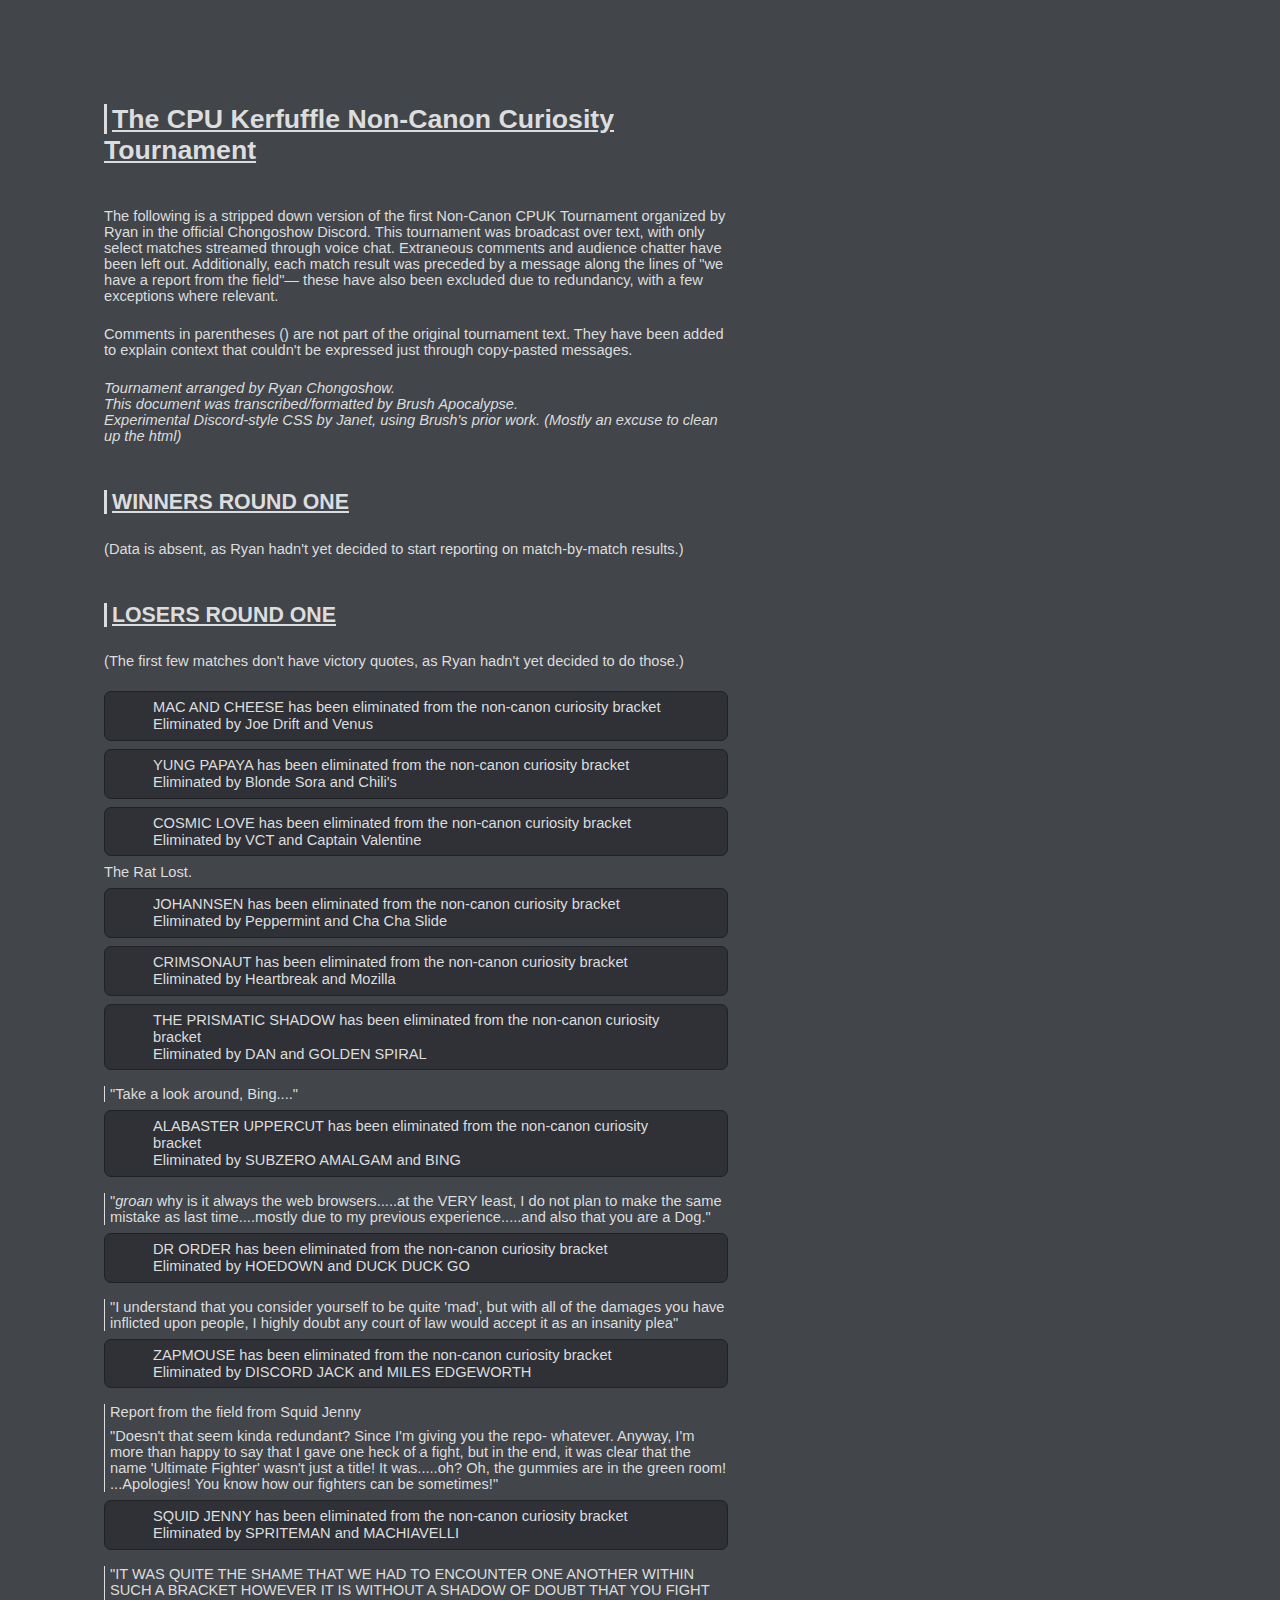
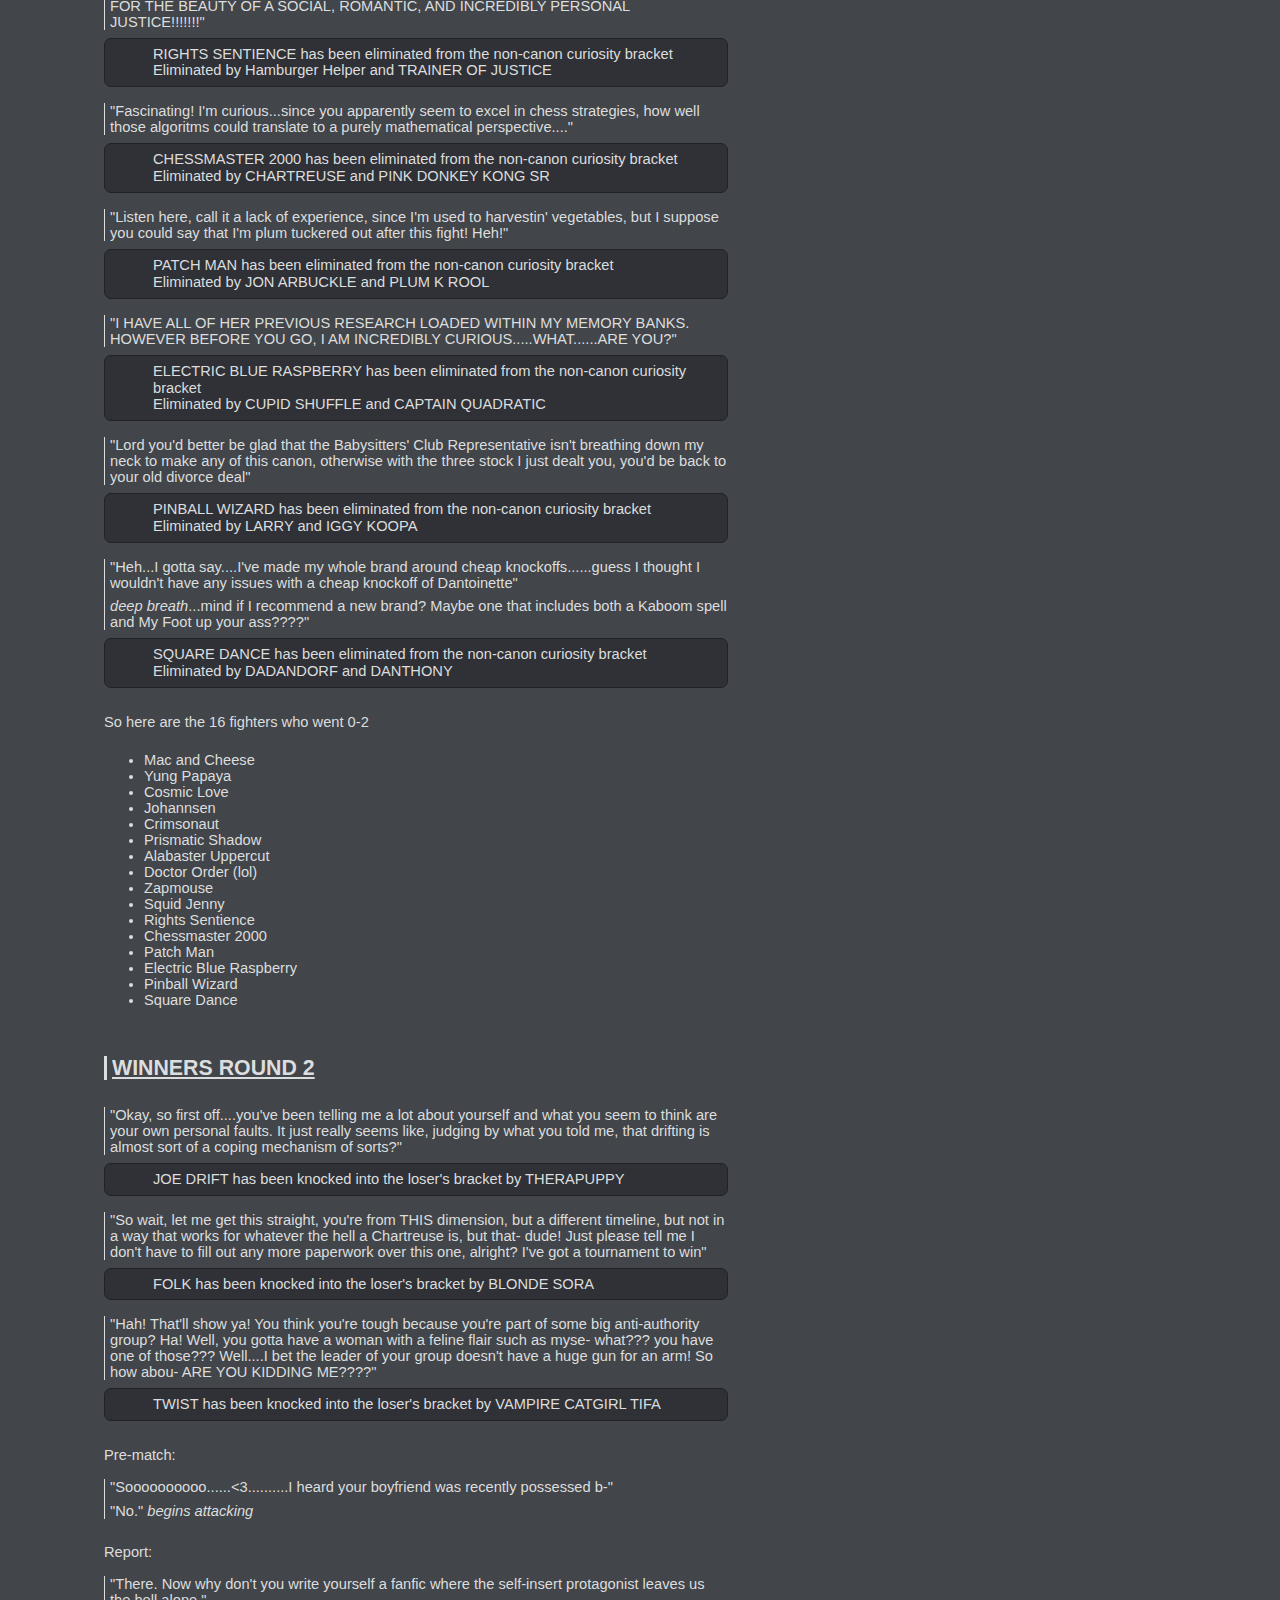
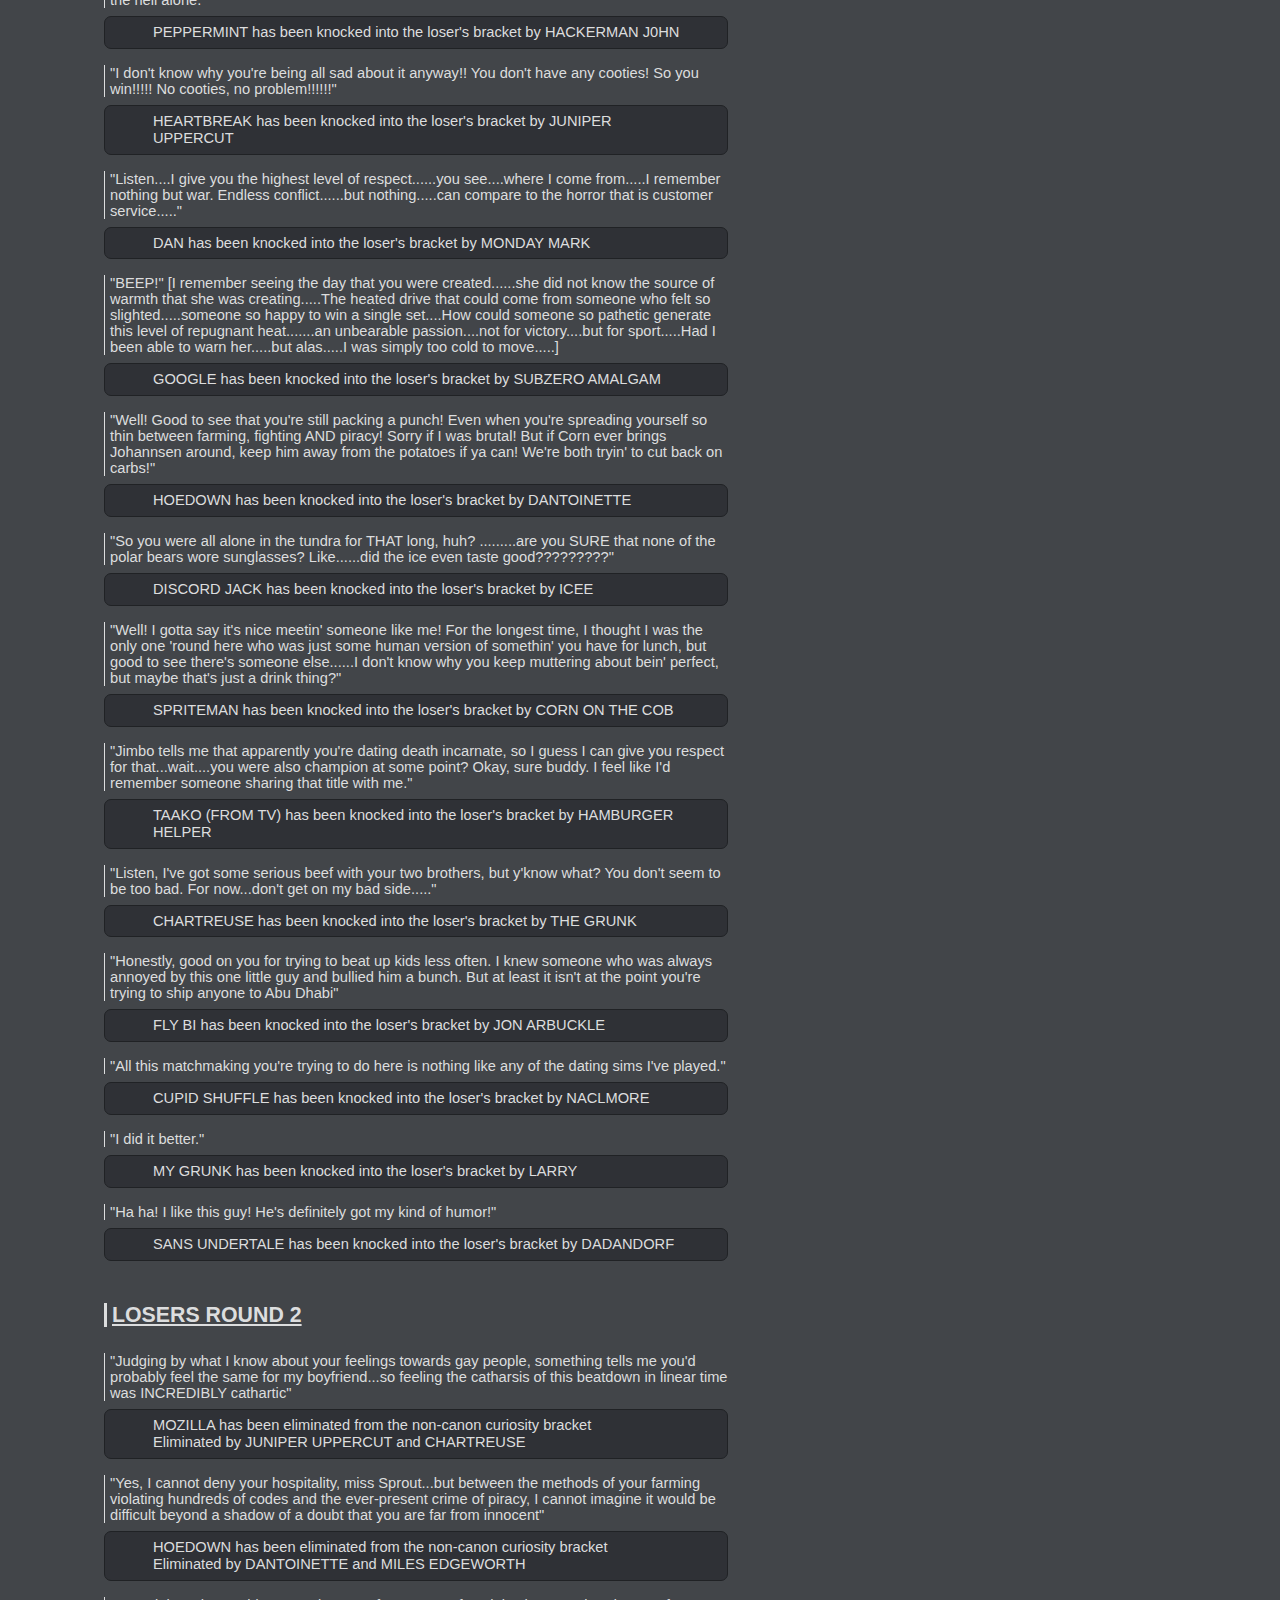
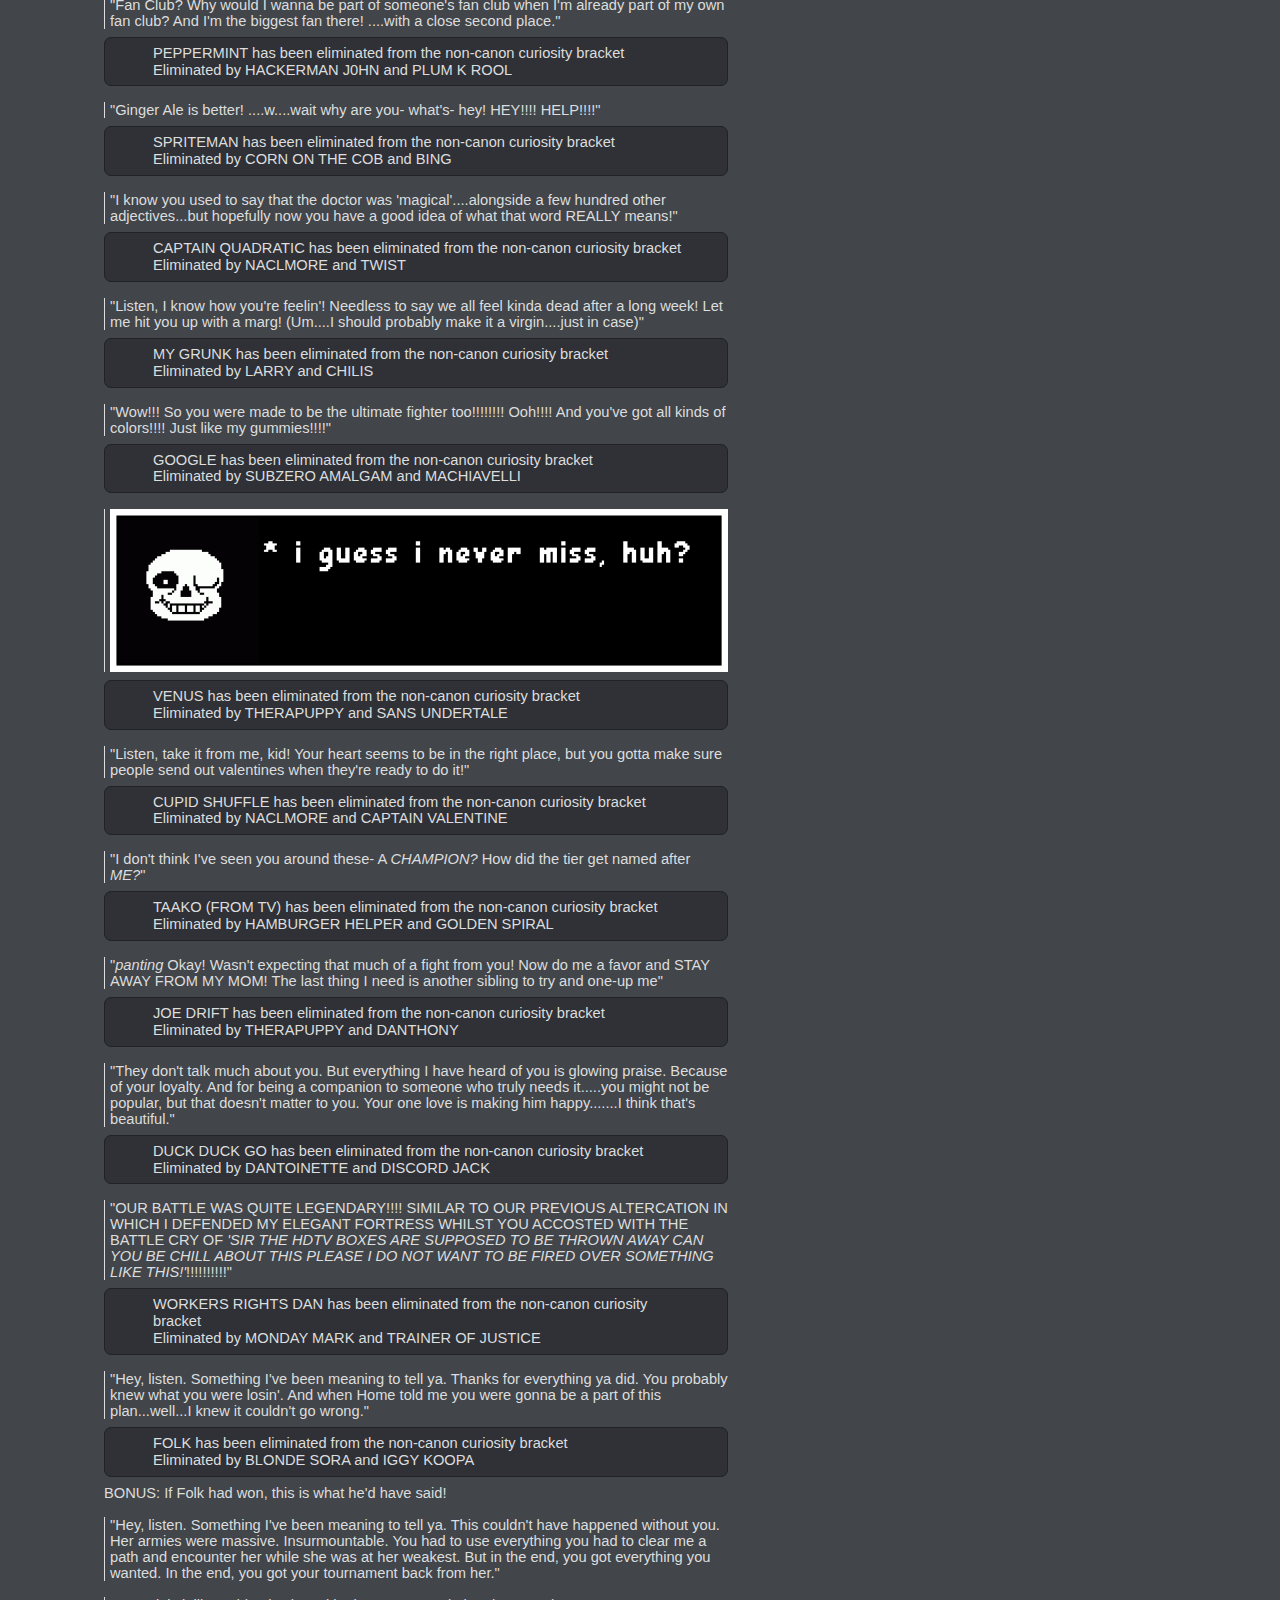
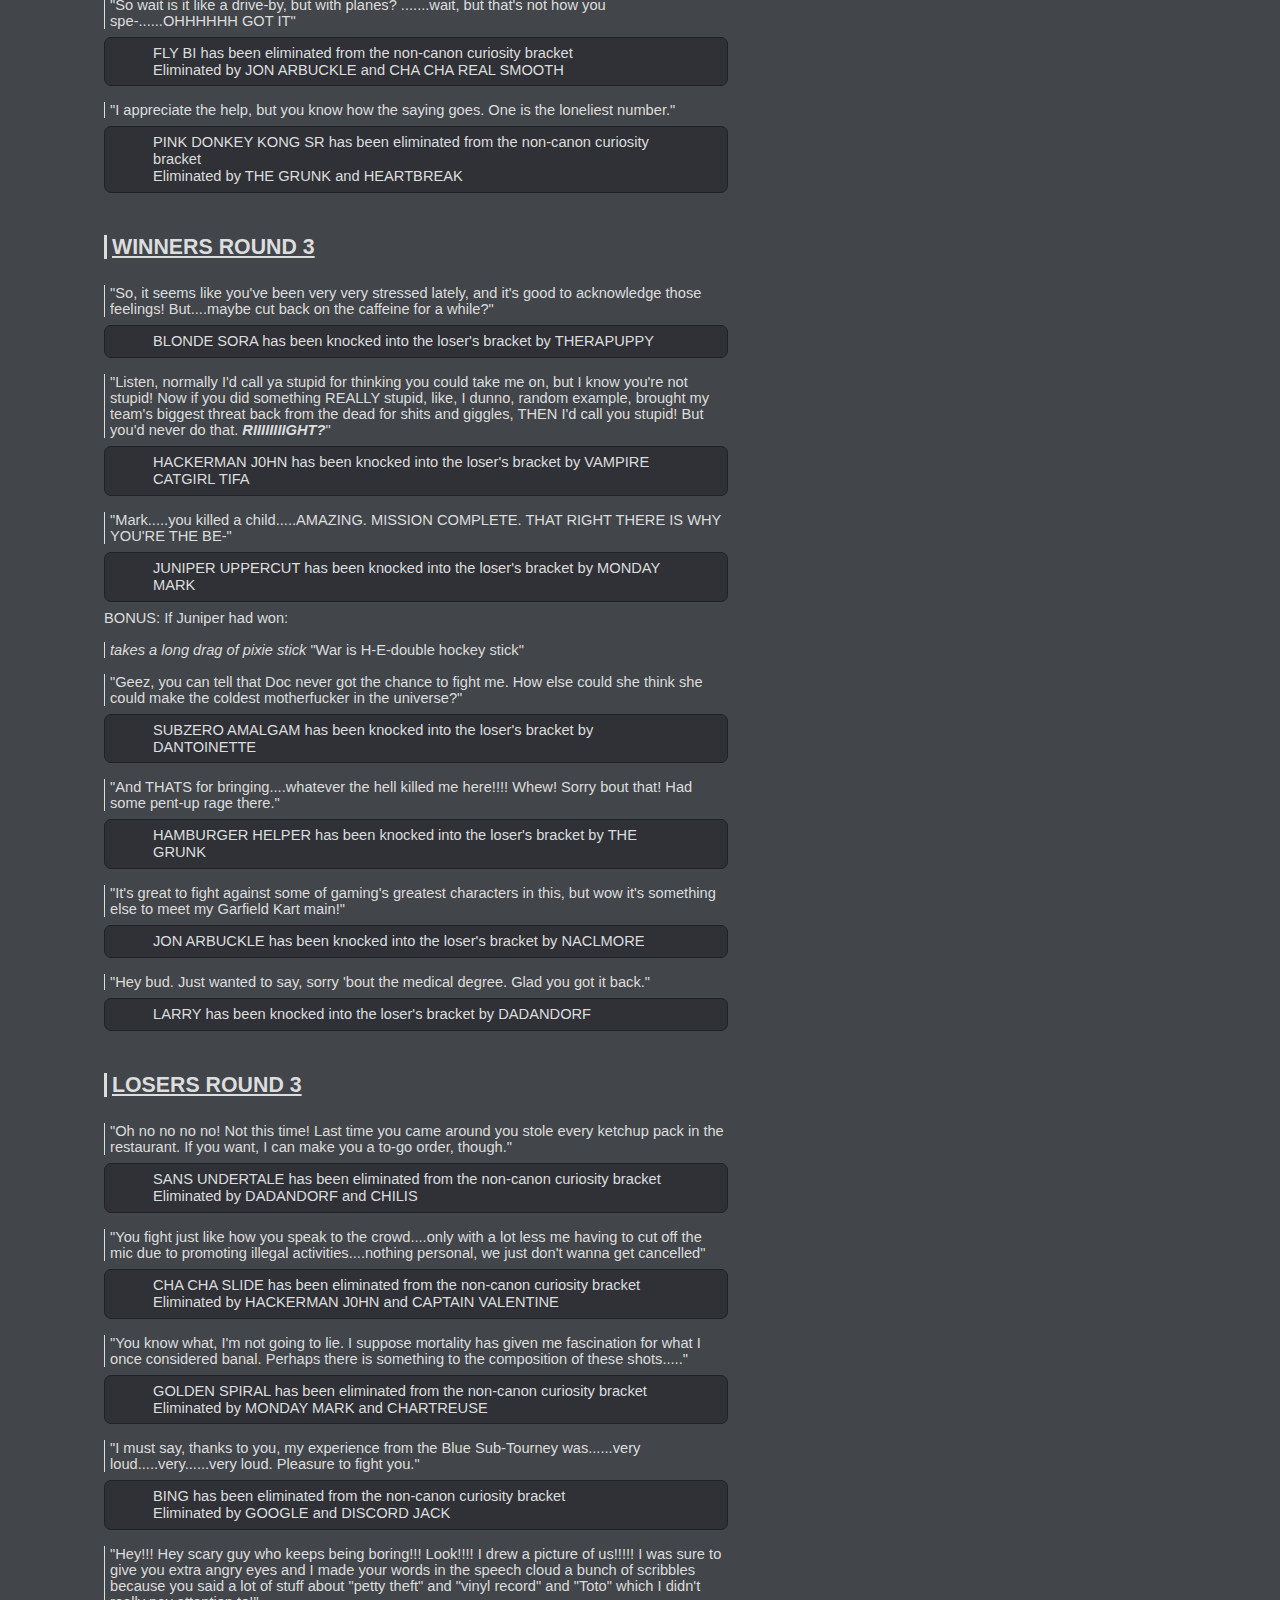
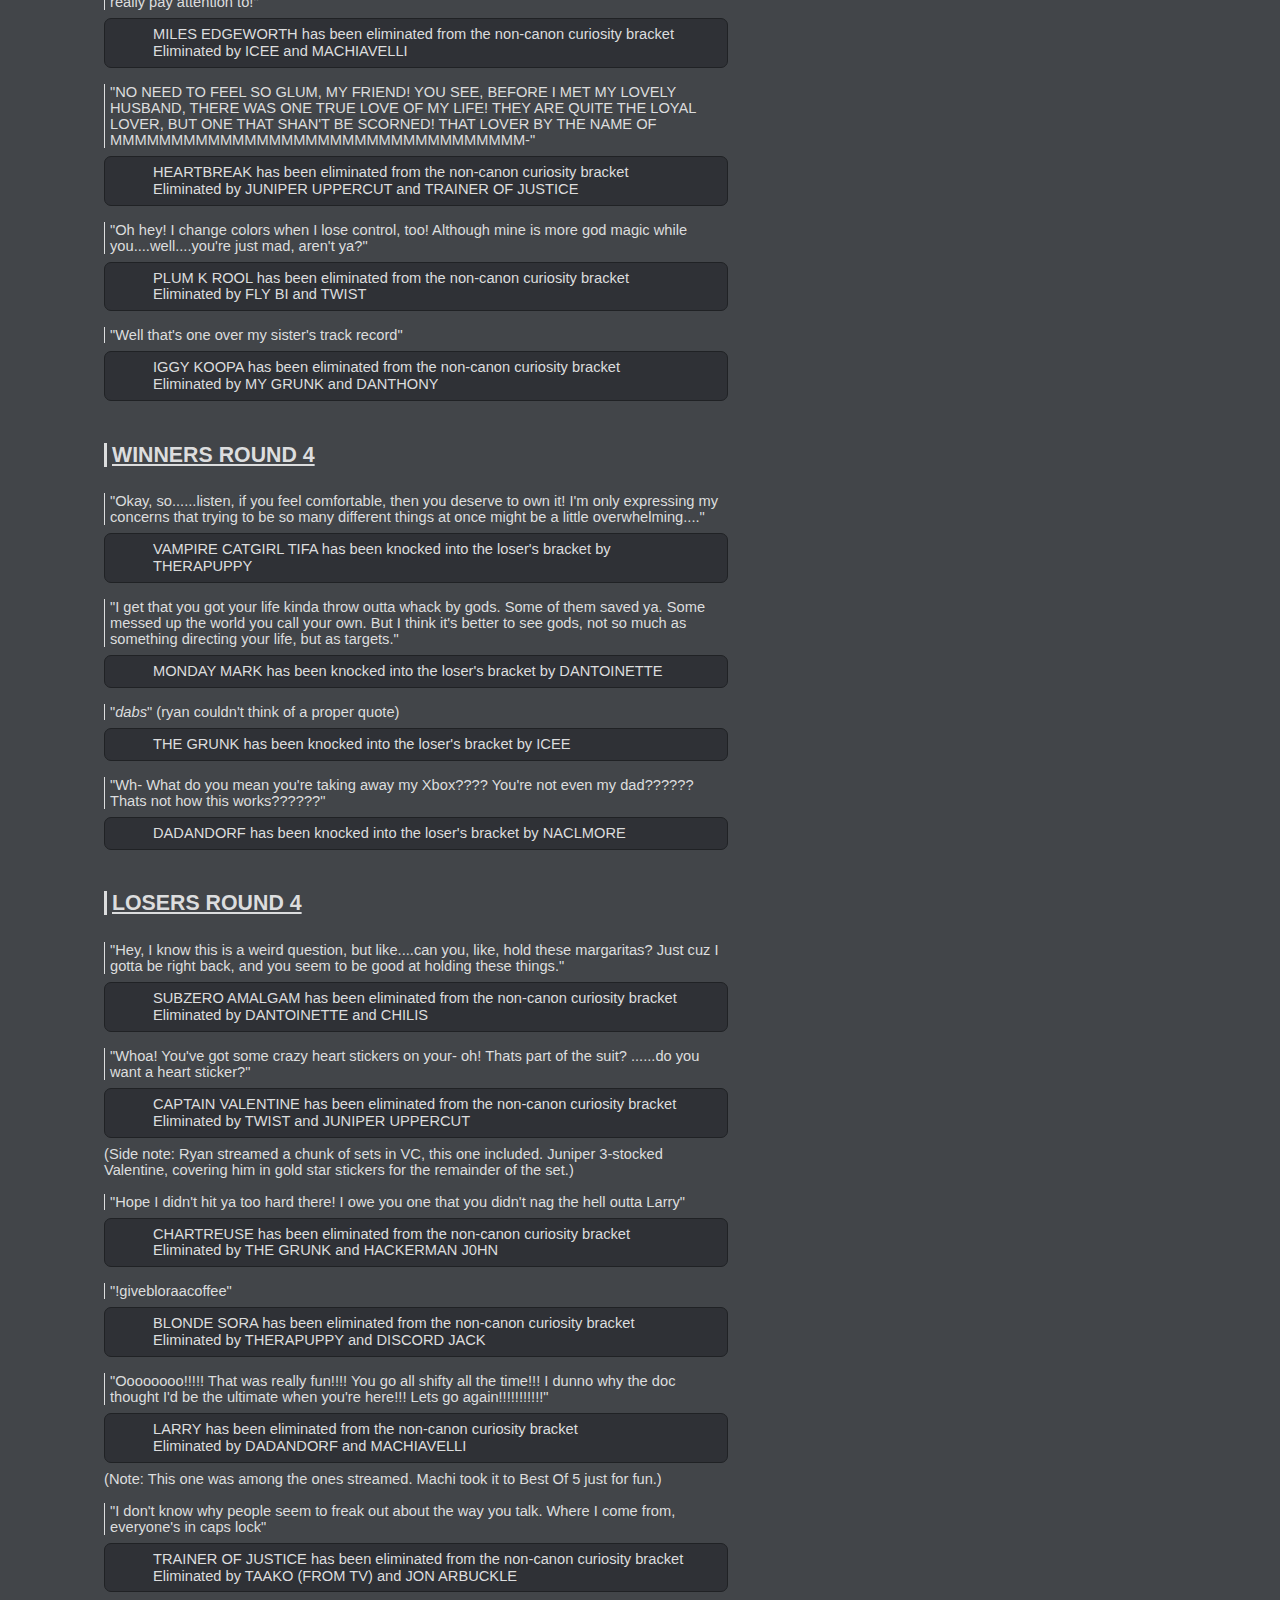
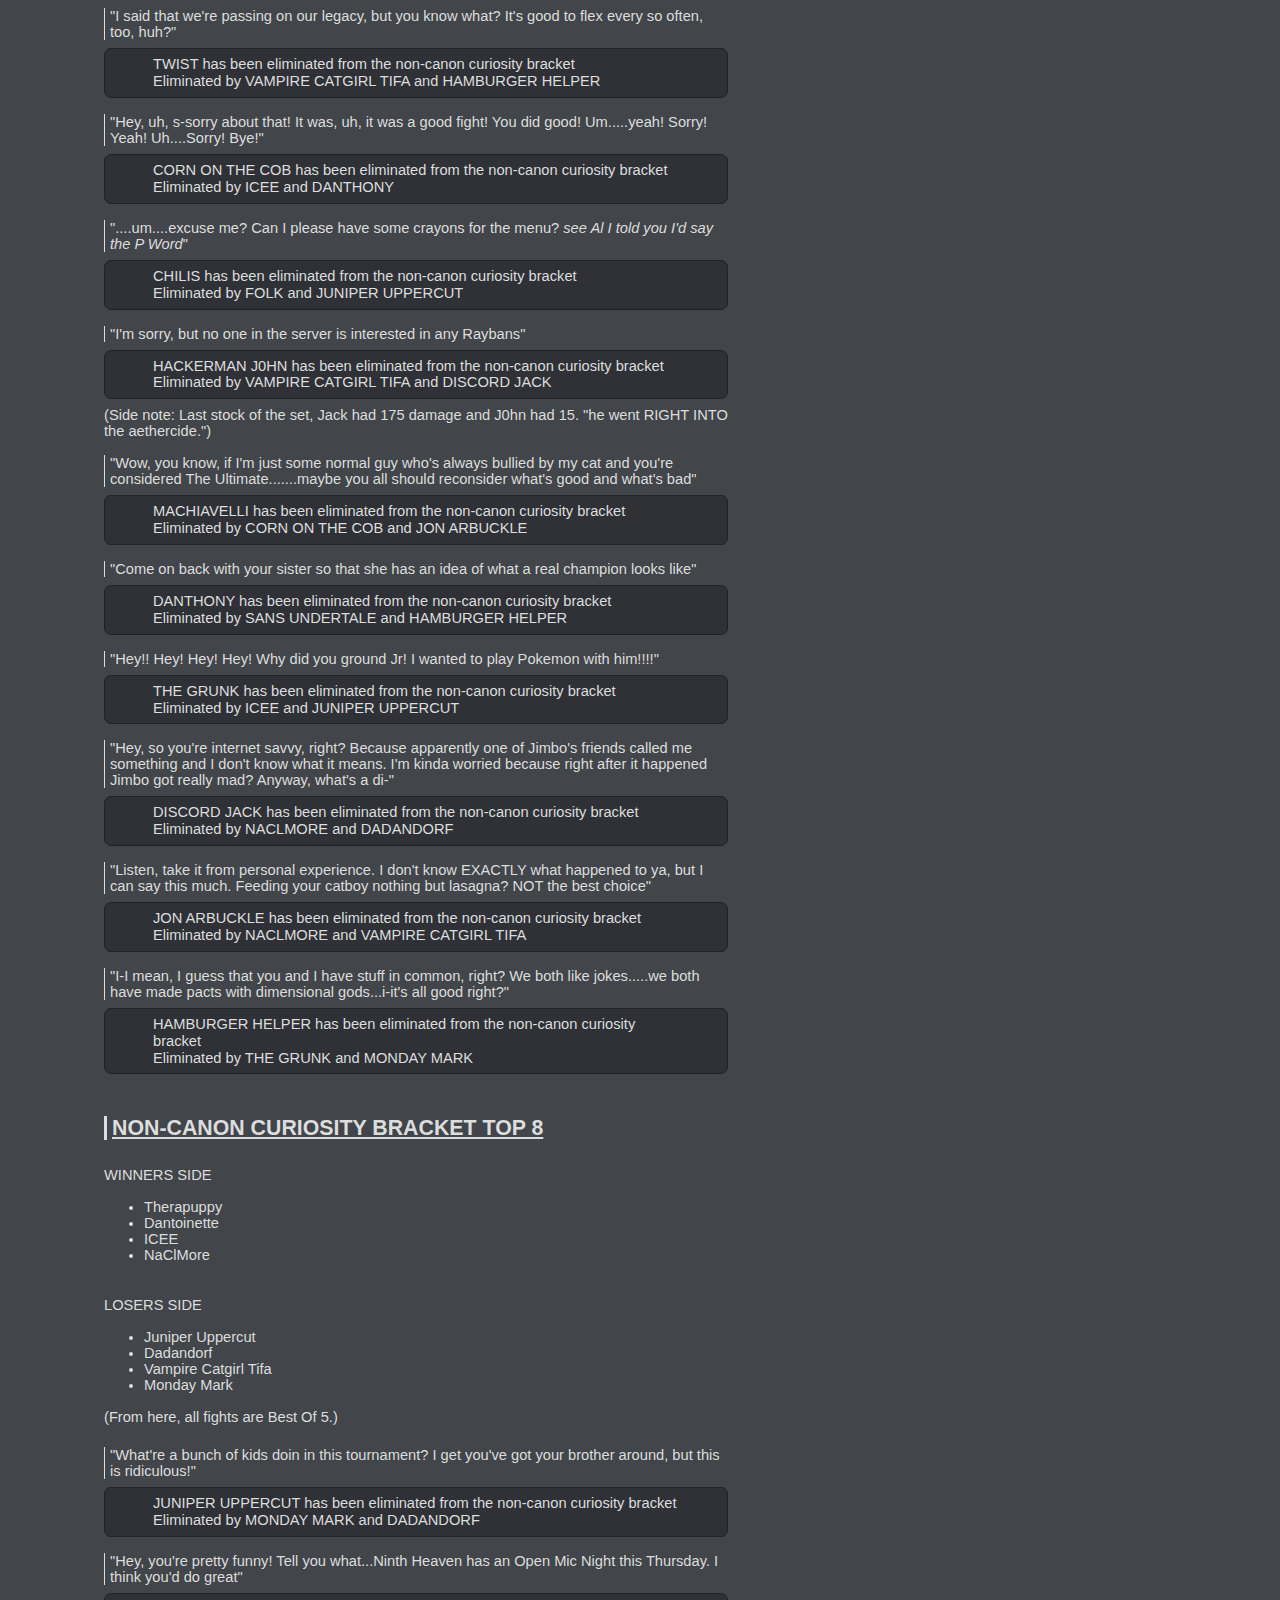
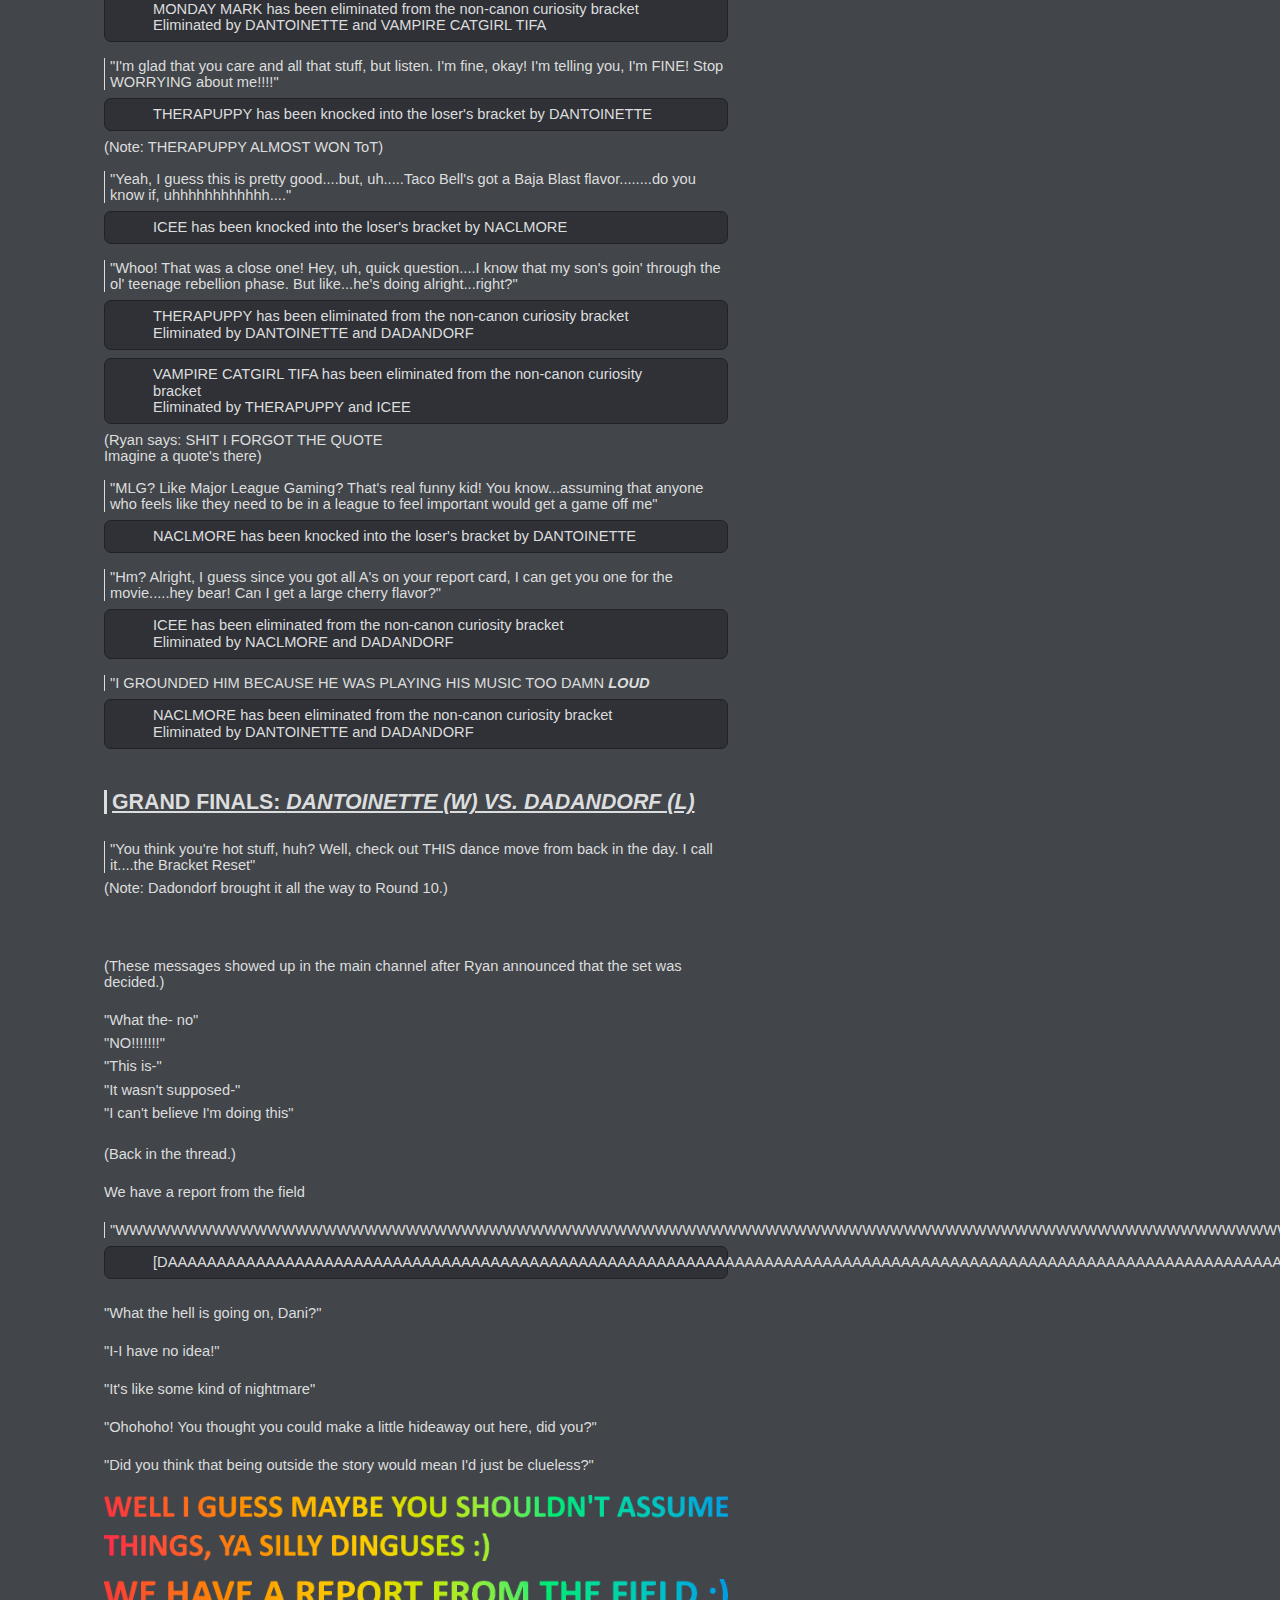
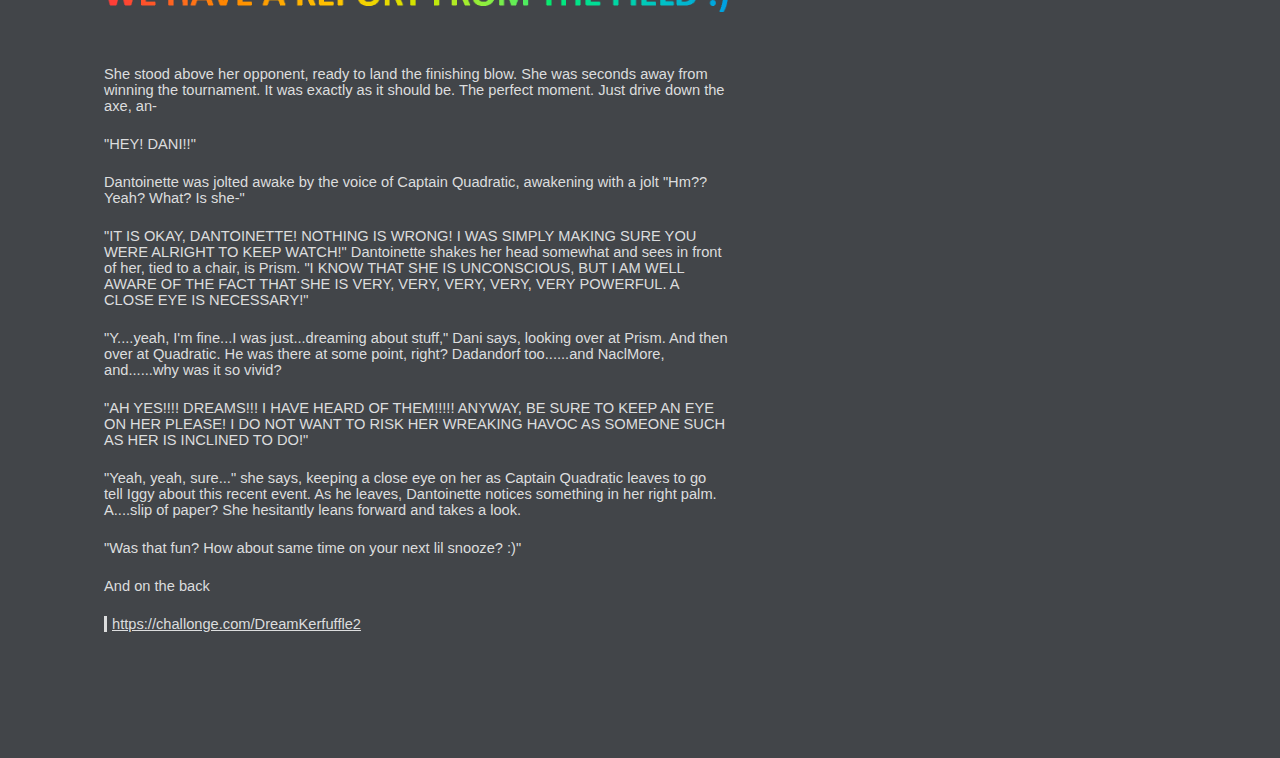
==== commit 7627ac7d: "add styled ncct1" ====
--- a/1/index.html
+++ b/1/index.html
@@ -1,880 +1,878 @@
 <html>
     <head>
+        <meta charset="utf-8">
+        <title>CPUK NCCT1</title>
+        <link href="../style.css" rel="stylesheet">
         <meta content="text/html; charset=UTF-8" http-equiv="content-type" />
-        <style type="text/css">
-            ol {
-                margin: 0;
-                padding: 0;
-            }
-            table td,
-            table th {
-                padding: 0;
-            }
-            .c1 {
-                margin-left: 36pt;
-                padding-top: 0pt;
-                padding-bottom: 0pt;
-                line-height: 1.15;
-                orphans: 2;
-                widows: 2;
-                text-align: left;
-            }
-            .c0 {
-                color: #000000;
-                font-weight: 400;
-                text-decoration: none;
-                vertical-align: baseline;
-                font-size: 11pt;
-                font-family: "Arial";
-                font-style: normal;
-            }
-            .c7 {
-                padding-top: 0pt;
-                padding-bottom: 16pt;
-                line-height: 1.15;
-                page-break-after: avoid;
-                orphans: 2;
-                widows: 2;
-                text-align: left;
-            }
-            .c4 {
-                color: #000000;
-                font-weight: 400;
-                text-decoration: none;
-                vertical-align: baseline;
-                font-size: 11pt;
-                font-family: "Arial";
-                font-style: italic;
-            }
-            .c6 {
-                color: #666666;
-                font-weight: 400;
-                text-decoration: none;
-                vertical-align: baseline;
-                font-size: 15pt;
-                font-family: "Arial";
-                font-style: normal;
-            }
-            .c11 {
-                font-weight: 400;
-                text-decoration: none;
-                vertical-align: baseline;
-                font-size: 15pt;
-                font-family: "Arial";
-                font-style: normal;
-            }
-            .c2 {
-                padding-top: 0pt;
-                padding-bottom: 0pt;
-                line-height: 1.15;
-                orphans: 2;
-                widows: 2;
-                text-align: left;
-            }
-            .c10 {
-                background-color: #ffffff;
-                max-width: 468pt;
-                padding: 72pt 72pt 72pt 72pt;
-            }
-            .c9 {
-                font-weight: 700;
-            }
-            .c8 {
-                color: #000000;
-            }
-            .c5 {
-                font-style: italic;
-            }
-            .c3 {
-                height: 11pt;
-            }
-            .title {
-                padding-top: 0pt;
-                color: #000000;
-                font-size: 26pt;
-                padding-bottom: 3pt;
-                font-family: "Arial";
-                line-height: 1.15;
-                page-break-after: avoid;
-                orphans: 2;
-                widows: 2;
-                text-align: left;
-            }
-            .subtitle {
-                padding-top: 0pt;
-                color: #666666;
-                font-size: 15pt;
-                padding-bottom: 16pt;
-                font-family: "Arial";
-                line-height: 1.15;
-                page-break-after: avoid;
-                orphans: 2;
-                widows: 2;
-                text-align: left;
-            }
-            li {
-                color: #000000;
-                font-size: 11pt;
-                font-family: "Arial";
-            }
-            p {
-                margin: 0;
-                color: #000000;
-                font-size: 11pt;
-                font-family: "Arial";
-            }
-            h1 {
-                padding-top: 20pt;
-                color: #000000;
-                font-size: 20pt;
-                padding-bottom: 6pt;
-                font-family: "Arial";
-                line-height: 1.15;
-                page-break-after: avoid;
-                orphans: 2;
-                widows: 2;
-                text-align: left;
-            }
-            h2 {
-                padding-top: 18pt;
-                color: #000000;
-                font-size: 16pt;
-                padding-bottom: 6pt;
-                font-family: "Arial";
-                line-height: 1.15;
-                page-break-after: avoid;
-                orphans: 2;
-                widows: 2;
-                text-align: left;
-            }
-            h3 {
-                padding-top: 16pt;
-                color: #434343;
-                font-size: 14pt;
-                padding-bottom: 4pt;
-                font-family: "Arial";
-                line-height: 1.15;
-                page-break-after: avoid;
-                orphans: 2;
-                widows: 2;
-                text-align: left;
-            }
-            h4 {
-                padding-top: 14pt;
-                color: #666666;
-                font-size: 12pt;
-                padding-bottom: 4pt;
-                font-family: "Arial";
-                line-height: 1.15;
-                page-break-after: avoid;
-                orphans: 2;
-                widows: 2;
-                text-align: left;
-            }
-            h5 {
-                padding-top: 12pt;
-                color: #666666;
-                font-size: 11pt;
-                padding-bottom: 4pt;
-                font-family: "Arial";
-                line-height: 1.15;
-                page-break-after: avoid;
-                orphans: 2;
-                widows: 2;
-                text-align: left;
-            }
-            h6 {
-                padding-top: 12pt;
-                color: #666666;
-                font-size: 11pt;
-                padding-bottom: 4pt;
-                font-family: "Arial";
-                line-height: 1.15;
-                page-break-after: avoid;
-                font-style: italic;
-                orphans: 2;
-                widows: 2;
-                text-align: left;
-            }
-        </style>
     </head>
-    <body class="c10">
-        <p class="c2">
-            <span class="c0">
-                The following is a stripped down version of the first Non-Canon CPUK Tournament organized by Ryan in the official Chongoshow Discord. This tournament was broadcast over text, with only select matches streamed through voice
-                chat. Extraneous comments and audience chatter have been left out. Additionally, each match result was preceded by a message along the lines of &quot;we have a report from the field&quot;&mdash; these have also been excluded
-                due to redundancy, with a few exceptions where relevant.
-            </span>
-        </p>
-        <p class="c2 c3"><span class="c0"></span></p>
-        <p class="c2"><span class="c0">Comments in parentheses () are not part of the original tournament text. They have been added to explain context that couldn&#39;t be expressed just through copy-pasted messages.</span></p>
-        <p class="c2 c3"><span class="c0"></span></p>
-        <p class="c2"><span class="c4">Tournament arranged by Ryan Chongoshow. This document was transcribed/formatted by Brush Apocalypse.</span></p>
-        <hr style="page-break-before: always; display: none;" />
-        <p class="c7 c3 subtitle" id="h.ospys4sctqks"><span class="c6"></span></p>
-        <p class="c7 subtitle" id="h.hr06hmnm8z9d"><span class="c6">WINNERS ROUND ONE</span></p>
-        <p class="c2"><span class="c0">(Data is absent, as Ryan hadn&#39;t yet decided to start reporting on match-by-match results.)</span></p>
-        <p class="c2 c3"><span class="c0"></span></p>
-        <p class="c7 subtitle" id="h.xzhqsuyeynkx"><span class="c6">LOSERS ROUND ONE</span></p>
-        <p class="c2"><span class="c0">(The first few matches don&#39;t have victory quotes, as Ryan hadn&#39;t yet decided to do those.)</span></p>
-        <p class="c2 c3"><span class="c0"></span></p>
-        <p class="c1"><span class="c0">MAC AND CHEESE has been eliminated from the non-canon curiosity bracket</span></p>
-        <p class="c1"><span class="c0">Eliminated by Joe Drift and Venus</span></p>
-        <p class="c2 c3"><span class="c0"></span></p>
-        <p class="c1"><span class="c0">YUNG PAPAYA has been eliminated from the non-canon curiosity bracket</span></p>
-        <p class="c1"><span class="c0">Eliminated by Blonde Sora and Chili&#39;s</span></p>
-        <p class="c2 c3"><span class="c0"></span></p>
-        <p class="c1"><span class="c0">COSMIC LOVE has been eliminated from the non-canon curiosity bracket</span></p>
-        <p class="c1"><span class="c0">Eliminated by VCT and Captain Valentine</span></p>
-        <p class="c2 c3"><span class="c0"></span></p>
-        <p class="c2"><span class="c0">The Rat Lost.</span></p>
-        <p class="c1"><span class="c0">Johannsen has been eliminated from the non-canon curiosity bracket</span></p>
-        <p class="c1"><span class="c0">Eliminated by Peppermint and Cha Cha Slide</span></p>
-        <p class="c2 c3"><span class="c0"></span></p>
-        <p class="c1"><span class="c0">Crimsonaut has been eliminated from the non-canon curiosity bracket</span></p>
-        <p class="c1"><span class="c0">Eliminated by Heartbreak</span></p>
-        <p class="c1"><span class="c0">and</span></p>
-        <p class="c1"><span class="c0">Mozilla</span></p>
-        <p class="c2 c3"><span class="c0"></span></p>
-        <p class="c1"><span class="c0">THE PRISMATIC SHADOW has been eliminated from the non-canon curiosity bracket</span></p>
-        <p class="c1"><span class="c0">Eliminated by DAN and GOLDEN SPIRAL</span></p>
-        <p class="c2 c3"><span class="c0"></span></p>
-        <p class="c2"><span class="c0">&quot;Take a look around, Bing....&quot;</span></p>
-        <p class="c1"><span class="c0">ALABASTER UPPERCUT has been eliminated from the non-canon curiosity bracket</span></p>
-        <p class="c1"><span class="c0">Eliminated by SUBZERO AMALGAM and BING</span></p>
-        <p class="c2 c3"><span class="c0"></span></p>
-        <p class="c2">
-            <span>&quot;</span><span class="c5">groan</span>
-            <span class="c0">&nbsp;why is it always the web browsers.....at the VERY least, I do not plan to make the same mistake as last time....mostly due to my previous experience.....and also that you are a Dog.&quot;</span>
-        </p>
-        <p class="c1"><span class="c0">DR ORDER has been eliminated from the non-canon curiosity bracket</span></p>
-        <p class="c1"><span class="c0">Eliminated by HOEDOWN and DUCK DUCK GO</span></p>
-        <p class="c2 c3"><span class="c0"></span></p>
-        <p class="c2">
-            <span class="c0">
-                &quot;I understand that you consider yourself to be quite &#39;mad&#39;, but with all of the damages you have inflicted upon people, I highly doubt any court of law would accept it as an insanity plea&quot;
-            </span>
-        </p>
-        <p class="c1"><span class="c0">ZAPMOUSE has been eliminated from the non-canon curiosity bracket</span></p>
-        <p class="c1"><span class="c0">Eliminated by DISCORD JACK and MILES EDGEWORTH</span></p>
-        <p class="c2 c3"><span class="c0"></span></p>
-        <p class="c2"><span class="c0">Report from the field from Squid Jenny</span></p>
-        <p class="c2">
-            <span class="c0">
-                &quot;Doesn&#39;t that seem kinda redundant? Since I&#39;m giving you the repo- whatever. Anyway, I&#39;m more than happy to say that I gave one heck of a fight, but in the end, it was clear that the name &#39;Ultimate
-                Fighter&#39; wasn&#39;t just a title! It was.....oh? Oh, the gummies are in the green room! ...Apologies! You know how our fighters can be sometimes!&quot;
-            </span>
-        </p>
-        <p class="c1"><span class="c0">SQUID JENNY has been eliminated from the non-canon curiosity bracket</span></p>
-        <p class="c1"><span class="c0">Eliminated by SPRITEMAN and MACHIAVELLI</span></p>
-        <p class="c2 c3"><span class="c0"></span></p>
-        <p class="c2">
-            <span class="c0">
-                &quot;IT WAS QUITE THE SHAME THAT WE HAD TO ENCOUNTER ONE ANOTHER WITHIN SUCH A BRACKET HOWEVER IT IS WITHOUT A SHADOW OF DOUBT THAT YOU FIGHT FOR THE BEAUTY OF A SOCIAL, ROMANTIC, AND INCREDIBLY PERSONAL
-                JUSTICE!!!!!!!&quot;
-            </span>
-        </p>
-        <p class="c1"><span class="c0">RIGHTS SENTIENCE has been eliminated from the non-canon curiosity bracket</span></p>
-        <p class="c1"><span class="c0">Eliminated by Hamburger Helper and TRAINER OF JUSTICE</span></p>
-        <p class="c2 c3"><span class="c0"></span></p>
-        <p class="c2"><span class="c0">&quot;Fascinating! I&#39;m curious...since you apparently seem to excel in chess strategies, how well those algoritms could translate to a purely mathematical perspective....&quot;</span></p>
-        <p class="c1"><span class="c0">CHESSMASTER 2000 has been eliminated from the non-canon curiosity bracket</span></p>
-        <p class="c1"><span class="c0">Eliminated by CHARTREUSE and PINK DONKEY KONG SR</span></p>
-        <p class="c2 c3"><span class="c0"></span></p>
-        <p class="c2"><span class="c0">&quot;Listen here, call it a lack of experience, since I&#39;m used to harvestin&#39; vegetables, but I suppose you could say that I&#39;m plum tuckered out after this fight! Heh!&quot;</span></p>
-        <p class="c1"><span class="c0">PATCH MAN has been eliminated from the non-canon curiosity bracket</span></p>
-        <p class="c1"><span class="c0">Eliminated by JON ARBUCKLE and PLUM K ROOL</span></p>
-        <p class="c2 c3"><span class="c0"></span></p>
-        <p class="c2"><span class="c0">&quot;I HAVE ALL OF HER PREVIOUS RESEARCH LOADED WITHIN MY MEMORY BANKS. HOWEVER BEFORE YOU GO, I AM INCREDIBLY CURIOUS.....WHAT......ARE YOU?&quot;</span></p>
-        <p class="c1"><span class="c0">ELECTRIC BLUE RASPBERRY has been eliminated from the non-canon curiosity bracket</span></p>
-        <p class="c1"><span class="c0">Eliminated by CUPID SHUFFLE and CAPTAIN QUADRATIC</span></p>
-        <p class="c2 c3"><span class="c0"></span></p>
-        <p class="c2">
-            <span class="c0">
-                &quot;Lord you&#39;d better be glad that the Babysitters&#39; Club Representative isn&#39;t breathing down my neck to make any of this canon, otherwise with the three stock I just dealt you, you&#39;d be back to your old
-                divorce deal&quot;
-            </span>
-        </p>
-        <p class="c1"><span class="c0">PINBALL WIZARD has been eliminated from the non-canon curiosity bracket</span></p>
-        <p class="c1"><span class="c0">Eliminated by LARRY and IGGY KOOPA</span></p>
-        <p class="c2 c3"><span class="c0"></span></p>
-        <p class="c2"><span class="c0">&quot;Heh...I gotta say....I&#39;ve made my whole brand around cheap knockoffs......guess I thought I wouldn&#39;t have any issues with a cheap knockoff of Dantoinette&quot;</span></p>
-        <p class="c2"><span>&quot;.....</span><span class="c5">deep breath</span><span class="c0">...mind if I recommend a new brand? Maybe one that includes both a Kaboom spell and My Foot up your ass????&quot;</span></p>
-        <p class="c1"><span class="c0">SQUARE DANCE has been eliminated from the non-canon curiosity bracket</span></p>
-        <p class="c1"><span class="c0">Eliminated by DADANDORF and DANTHONY</span></p>
-        <p class="c2 c3"><span class="c0"></span></p>
-        <p class="c2 c3"><span class="c0"></span></p>
-        <p class="c2"><span class="c0">So here are the 16 fighters who went 0-2</span></p>
-        <p class="c2 c3"><span class="c0"></span></p>
-        <p class="c2"><span class="c0">Mac and Cheese</span></p>
-        <p class="c2"><span class="c0">Yung Papaya</span></p>
-        <p class="c2"><span class="c0">Cosmic Love</span></p>
-        <p class="c2"><span class="c0">Johannsen</span></p>
-        <p class="c2"><span class="c0">Crimsonaut</span></p>
-        <p class="c2"><span class="c0">Prismatic Shadow</span></p>
-        <p class="c2"><span class="c0">Alabaster Uppercut</span></p>
-        <p class="c2"><span class="c0">Doctor Order (lol)</span></p>
-        <p class="c2"><span class="c0">Zapmouse</span></p>
-        <p class="c2"><span class="c0">Squid Jenny</span></p>
-        <p class="c2"><span class="c0">Rights Sentience</span></p>
-        <p class="c2"><span class="c0">Chessmaster 2000</span></p>
-        <p class="c2"><span class="c0">Patch Man</span></p>
-        <p class="c2"><span class="c0">Electric Blue Raspberry</span></p>
-        <p class="c2"><span class="c0">Pinball Wizard</span></p>
-        <p class="c2"><span class="c0">Square Dance</span></p>
-        <p class="c2 c3"><span class="c0"></span></p>
-        <hr style="page-break-before: always; display: none;" />
-        <p class="c7 c3 subtitle" id="h.x9srd0edp0ht"><span class="c6"></span></p>
-        <p class="c7 subtitle" id="h.8h3rkagdjb2z"><span class="c6">WINNERS ROUND 2</span></p>
-        <p class="c2">
-            <span class="c0">
-                &quot;Okay, so first off....you&#39;ve been telling me a lot about yourself and what you seem to think are your own personal faults. It just really seems like, judging by what you told me, that drifting is almost sort of a
-                coping mechanism of sorts?&quot;
-            </span>
-        </p>
-        <p class="c1"><span class="c0">JOE DRIFT has been knocked into the loser&#39;s bracket by THERAPUPPY</span></p>
-        <p class="c2 c3"><span class="c0"></span></p>
-        <p class="c2">
-            <span class="c0">
-                &quot;So wait, let me get this straight, you&#39;re from THIS dimension, but a different timeline, but not in a way that works for whatever the hell a Chartreuse is, but that- dude! Just please tell me I don&#39;t have to
-                fill out any more paperwork over this one, alright? I&#39;ve got a tournament to win&quot;
-            </span>
-        </p>
-        <p class="c1"><span class="c0">FOLK has been knocked into the loser&#39;s bracket by BLONDE SORA</span></p>
-        <p class="c2 c3"><span class="c0"></span></p>
-        <p class="c2">
-            <span class="c0">
-                &quot;Hah! That&#39;ll show ya! You think you&#39;re tough because you&#39;re part of some big anti-authority group? Ha! Well, you gotta have a woman with a feline flair such as myse- what??? you have one of those???
-                Well....I bet the leader of your group doesn&#39;t have a huge gun for an arm! So how abou- ARE YOU KIDDING ME????&quot;
-            </span>
-        </p>
-        <p class="c1"><span class="c0">TWIST has been knocked into the loser&#39;s bracket by VAMPIRE CATGIRL TIFA</span></p>
-        <p class="c2 c3"><span class="c0"></span></p>
-        <p class="c2"><span class="c0">Pre-match:</span></p>
-        <p class="c2"><span class="c0">&quot;Soooooooooo......&lt;3..........I heard your boyfriend was recently possessed b-&quot;</span></p>
-        <p class="c2"><span>&quot;No.&quot; </span><span class="c5">begins attacking</span></p>
-        <p class="c2 c3"><span class="c0"></span></p>
-        <p class="c2"><span class="c0">Report:</span></p>
-        <p class="c2"><span class="c0">&quot;There. Now why don&#39;t you write yourself a fanfic where the self-insert protagonist leaves us the hell alone.&quot;</span></p>
-        <p class="c1"><span class="c0">PEPPERMINT has been knocked into the loser&#39;s bracket by HACKERMAN J0HN</span></p>
-        <p class="c2 c3"><span class="c0"></span></p>
-        <p class="c2"><span class="c0">&quot;I don&#39;t know why you&#39;re being all sad about it anyway!! You don&#39;t have any cooties! So you win!!!!! No cooties, no problem!!!!!!&quot;</span></p>
-        <p class="c1"><span class="c0">HEARTBREAK has been knocked into the loser&#39;s bracket by JUNIPER UPPERCUT</span></p>
-        <p class="c2 c3"><span class="c0"></span></p>
-        <p class="c2">
-            <span class="c0">
-                &quot;Listen....I give you the highest level of respect......you see....where I come from.....I remember nothing but war. Endless conflict......but nothing.....can compare to the horror that is customer service.....&quot;
-            </span>
-        </p>
-        <p class="c1"><span class="c0">DAN has been knocked into the loser&#39;s bracket by MONDAY MARK</span></p>
-        <p class="c2 c3"><span class="c0"></span></p>
-        <p class="c2">
-            <span class="c0">
-                &quot;BEEP!&quot; [I remember seeing the day that you were created......she did not know the source of warmth that she was creating.....The heated drive that could come from someone who felt so slighted.....someone so happy
-                to win a single set....How could someone so pathetic generate this level of repugnant heat.......an unbearable passion....not for victory....but for sport.....Had I been able to warn her.....but alas.....I was simply too
-                cold to move.....]
-            </span>
-        </p>
-        <p class="c1"><span class="c0">GOOGLE has been knocked into the loser&#39;s bracket by SUBZERO AMALGAM</span></p>
-        <p class="c2 c3"><span class="c0"></span></p>
-        <p class="c2">
-            <span class="c0">
-                &quot;Well! Good to see that you&#39;re still packing a punch! Even when you&#39;re spreading yourself so thin between farming, fighting AND piracy! Sorry if I was brutal! But if Corn ever brings Johannsen around, keep him
-                away from the potatoes if ya can! We&#39;re both tryin&#39; to cut back on carbs!&quot;
-            </span>
-        </p>
-        <p class="c1"><span class="c0">HOEDOWN has been knocked into the loser&#39;s bracket by DANTOINETTE</span></p>
-        <p class="c2 c3"><span class="c0"></span></p>
-        <p class="c2"><span class="c0">&quot;So you were all alone in the tundra for THAT long, huh? .........are you SURE that none of the polar bears wore sunglasses? Like......did the ice even taste good?????????&quot;</span></p>
-        <p class="c1"><span class="c0">DISCORD JACK has been knocked into the loser&#39;s bracket by ICEE</span></p>
-        <p class="c2 c3"><span class="c0"></span></p>
-        <p class="c2">
-            <span class="c0">
-                &quot;Well! I gotta say it&#39;s nice meetin&#39; someone like me! For the longest time, I thought I was the only one &#39;round here who was just some human version of somethin&#39; you have for lunch, but good to see
-                there&#39;s someone else......I don&#39;t know why you keep muttering about bein&#39; perfect, but maybe that&#39;s just a drink thing?&quot;
-            </span>
-        </p>
-        <p class="c1"><span class="c0">SPRITEMAN has been knocked into the loser&#39;s bracket by CORN ON THE COB</span></p>
-        <p class="c2 c3"><span class="c0"></span></p>
-        <p class="c2">
-            <span class="c0">
-                &quot;Jimbo tells me that apparently you&#39;re dating death incarnate, so I guess I can give you respect for that...wait....you were also champion at some point? Okay, sure buddy. I feel like I&#39;d remember someone
-                sharing that title with me.&quot;
-            </span>
-        </p>
-        <p class="c1"><span class="c0">TAAKO (FROM TV) has been knocked into the loser&#39;s bracket by HAMBURGER HELPER</span></p>
-        <p class="c2 c3"><span class="c0"></span></p>
-        <p class="c2"><span class="c0">&quot;Listen, I&#39;ve got some serious beef with your two brothers, but y&#39;know what? You don&#39;t seem to be too bad. For now...don&#39;t get on my bad side.....&quot;</span></p>
-        <p class="c1"><span class="c0">CHARTREUSE has been knocked into the loser&#39;s bracket by THE GRUNK</span></p>
-        <p class="c2 c3"><span class="c0"></span></p>
-        <p class="c2">
-            <span class="c0">
-                &quot;Honestly, good on you for trying to beat up kids less often. I knew someone who was always annoyed by this one little guy and bullied him a bunch. But at least it isn&#39;t at the point you&#39;re trying to ship anyone
-                to Abu Dhabi&quot;
-            </span>
-        </p>
-        <p class="c1"><span class="c0">FLY BI has been knocked into the loser&#39;s bracket by JON ARBUCKLE</span></p>
-        <p class="c2 c3"><span class="c0"></span></p>
-        <p class="c2"><span class="c0">&quot;All this matchmaking you&#39;re trying to do here is nothing like any of the dating sims I&#39;ve played.&quot;</span></p>
-        <p class="c1"><span class="c0">CUPID SHUFFLE has been knocked into the loser&#39;s bracket by NACLMORE</span></p>
-        <p class="c2 c3"><span class="c0"></span></p>
-        <p class="c2"><span class="c0">&quot;I did it better.&quot;</span></p>
-        <p class="c1"><span class="c0">MY GRUNK has been knocked into the loser&#39;s bracket by LARRY</span></p>
-        <p class="c2 c3"><span class="c0"></span></p>
-        <p class="c2"><span class="c0">&quot;Ha ha! I like this guy! He&#39;s definitely got my kind of humor!&quot;</span></p>
-        <p class="c1"><span class="c0">SANS UNDERTALE has been knocked into the loser&#39;s bracket by DADANDORF</span></p>
-        <p class="c2 c3"><span class="c0"></span></p>
-        <hr style="page-break-before: always; display: none;" />
-        <p class="c7 c3 subtitle" id="h.m3qhzqg27waj"><span class="c6"></span></p>
-        <p class="c7 subtitle" id="h.evmcxvmw1ov3"><span class="c6">LOSERS ROUND 2</span></p>
-        <p class="c2">
-            <span class="c0">
-                &quot;Judging by what I know about your feelings towards gay people, something tells me you&#39;d probably feel the same for my boyfriend...so feeling the catharsis of this beatdown in linear time was INCREDIBLY
-                cathartic&quot;
-            </span>
-        </p>
-        <p class="c1"><span class="c0">MOZILLA has been eliminated from the non-canon curiosity bracket</span></p>
-        <p class="c1"><span class="c0">Eliminated by JUNIPER UPPERCUT and CHARTREUSE</span></p>
-        <p class="c2 c3"><span class="c0"></span></p>
-        <p class="c2">
-            <span class="c0">
-                &quot;Yes, I cannot deny your hospitality, miss Sprout...but between the methods of your farming violating hundreds of codes and the ever-present crime of piracy, I cannot imagine it would be difficult beyond a shadow of a
-                doubt that you are far from innocent&quot;
-            </span>
-        </p>
-        <p class="c1"><span class="c0">HOEDOWN has been eliminated from the non-canon curiosity bracket</span></p>
-        <p class="c1"><span class="c0">Eliminated by DANTOINETTE and MILES EDGEWORTH</span></p>
-        <p class="c2 c3"><span class="c0"></span></p>
-        <p class="c2"><span class="c0">&quot;Fan Club? Why would I wanna be part of someone&#39;s fan club when I&#39;m already part of my own fan club? And I&#39;m the biggest fan there! ....with a close second place.&quot;</span></p>
-        <p class="c1"><span class="c0">PEPPERMINT has been eliminated from the non-canon curiosity bracket</span></p>
-        <p class="c1"><span class="c0">Eliminated by HACKERMAN J0HN and PLUM K ROOL</span></p>
-        <p class="c2 c3"><span class="c0"></span></p>
-        <p class="c2"><span class="c0">&quot;Ginger Ale is better! ....w....wait why are you- what&#39;s- hey! HEY!!!! HELP!!!!&quot;</span></p>
-        <p class="c1"><span class="c0">SPRITEMAN has been eliminated from the non-canon curiosity bracket</span></p>
-        <p class="c1"><span class="c0">Eliminated by CORN ON THE COB and BING</span></p>
-        <p class="c2 c3"><span class="c0"></span></p>
-        <p class="c2"><span class="c0">&quot;I know you used to say that the doctor was &#39;magical&#39;....alongside a few hundred other adjectives...but hopefully now you have a good idea of what that word REALLY means!&quot;</span></p>
-        <p class="c1"><span class="c0">CAPTAIN QUADRATIC has been eliminated from the non-canon curiosity bracket</span></p>
-        <p class="c1"><span class="c0">Eliminated by NACLMORE and TWIST</span></p>
-        <p class="c2 c3"><span class="c0"></span></p>
-        <p class="c2">
-            <span class="c0">&quot;Listen, I know how you&#39;re feelin&#39;! Needless to say we all feel kinda dead after a long week! Let me hit you up with a marg! (Um....I should probably make it a virgin....just in case)&quot;</span>
-        </p>
-        <p class="c1"><span class="c0">MY GRUNK has been eliminated from the non-canon curiosity bracket</span></p>
-        <p class="c1"><span class="c0">Eliminated by LARRY and CHILIS</span></p>
-        <p class="c2 c3"><span class="c0"></span></p>
-        <p class="c2"><span class="c0">&quot;Wow!!! So you were made to be the ultimate fighter too!!!!!!!! Ooh!!!! And you&#39;ve got all kinds of colors!!!! Just like my gummies!!!!&quot;</span></p>
-        <p class="c1"><span class="c0">GOOGLE has been eliminated from the non-canon curiosity bracket</span></p>
-        <p class="c1"><span class="c0">Eliminated by SUBZERO AMALGAM and MACHIAVELLI</span></p>
-        <p class="c2 c3"><span class="c0"></span></p>
-        <p class="c2 c3"><span class="c0"></span></p>
-        <p class="c2 c3"><span class="c0"></span></p>
-        <p class="c2 c3"><span class="c0"></span></p>
-        <p class="c2">
-            <span style="overflow: hidden; display: inline-block; margin: 0px 0px; border: 0px solid #000000; transform: rotate(0rad) translateZ(0px); -webkit-transform: rotate(0rad) translateZ(0px); width: 578px; height: 152px;">
-                <img
-                    alt=""
-                    src="images/image1.png"
-                    style="width: 578px; height: 152px; margin-left: 0px; margin-top: 0px; transform: rotate(0rad) translateZ(0px); -webkit-transform: rotate(0rad) translateZ(0px);"
-                    title="* i guess i never miss, huh?"
-                />
-            </span>
-        </p>
-        <p class="c1"><span class="c0">VENUS has been eliminated from the non-canon curiosity bracket</span></p>
-        <p class="c1"><span class="c0">Eliminated by THERAPUPPY and SANS UNDERTALE</span></p>
-        <p class="c2 c3"><span class="c0"></span></p>
-        <p class="c2"><span class="c0">&quot;Listen, take it from me, kid! Your heart seems to be in the right place, but you gotta make sure people send out valentines when they&#39;re ready to do it!&quot;</span></p>
-        <p class="c1"><span class="c0">CUPID SHUFFLE has been eliminated from the non-canon curiosity bracket</span></p>
-        <p class="c1"><span class="c0">Eliminated by NACLMORE and CAPTAIN VALENTINE</span></p>
-        <p class="c2 c3"><span class="c0"></span></p>
-        <p class="c2"><span>&quot;I don&#39;t think I&#39;ve seen you around these- A </span><span class="c5">CHAMPION?</span><span>&nbsp;How did the tier get named after </span><span class="c5">ME?</span><span class="c0">&quot;</span></p>
-        <p class="c1"><span class="c0">TAAKO (FROM TV) has been eliminated from the non-canon curiosity bracket</span></p>
-        <p class="c1"><span class="c0">Eliminated by HAMBURGER HELPER and GOLDEN SPIRAL</span></p>
-        <p class="c2 c3"><span class="c0"></span></p>
-        <p class="c2">
-            <span>&quot;</span><span class="c5">panting</span>
-            <span class="c0">&nbsp;Okay! Wasn&#39;t expecting that much of a fight from you! Now do me a favor and STAY AWAY FROM MY MOM! The last thing I need is another sibling to try and one-up me&quot;</span>
-        </p>
-        <p class="c1"><span class="c0">JOE DRIFT has been eliminated from the non-canon curiosity bracket</span></p>
-        <p class="c1"><span class="c0">Eliminated by THERAPUPPY and DANTHONY</span></p>
-        <p class="c2 c3"><span class="c0"></span></p>
-        <p class="c2">
-            <span class="c0">
-                &quot;They don&#39;t talk much about you. But everything I have heard of you is glowing praise. Because of your loyalty. And for being a companion to someone who truly needs it.....you might not be popular, but that
-                doesn&#39;t matter to you. Your one love is making him happy.......I think that&#39;s beautiful.&quot;
-            </span>
-        </p>
-        <p class="c1"><span class="c0">DUCK DUCK GO has been eliminated from the non-canon curiosity bracket</span></p>
-        <p class="c1"><span class="c0">Eliminated by DANTOINETTE and DISCORD JACK</span></p>
-        <p class="c2 c3"><span class="c0"></span></p>
-        <p class="c2">
-            <span>&quot;OUR BATTLE WAS QUITE LEGENDARY!!!! SIMILAR TO OUR PREVIOUS ALTERCATION IN WHICH I DEFENDED MY ELEGANT FORTRESS WHILST YOU ACCOSTED WITH THE BATTLE CRY OF </span>
-            <span class="c5">&#39;SIR THE HDTV BOXES ARE SUPPOSED TO BE THROWN AWAY CAN YOU BE CHILL ABOUT THIS PLEASE I DO NOT WANT TO BE FIRED OVER SOMETHING LIKE THIS!&#39;!!!!!!!!!!&quot;</span>
-        </p>
-        <p class="c1"><span class="c0">WORKERS RIGHTS DAN has been eliminated from the non-canon curiosity bracket</span></p>
-        <p class="c1"><span class="c0">Eliminated by MONDAY MARK and TRAINER OF JUSTICE</span></p>
-        <p class="c2 c3"><span class="c0"></span></p>
-        <p class="c2 c3"><span class="c0"></span></p>
-        <p class="c2 c3"><span class="c0"></span></p>
-        <p class="c2">
-            <span class="c0">
-                &quot;Hey, listen. Something I&#39;ve been meaning to tell ya. Thanks for everything ya did. You probably knew what you were losin&#39;. And when Home told me you were gonna be a part of this plan...well...I knew it
-                couldn&#39;t go wrong.&quot;
-            </span>
-        </p>
-        <p class="c1"><span class="c0">FOLK has been eliminated from the non-canon curiosity bracket</span></p>
-        <p class="c1"><span class="c0">Eliminated by BLONDE SORA and IGGY KOOPA</span></p>
-        <p class="c2 c3"><span class="c0"></span></p>
-        <p class="c2"><span class="c0">(BONUS: If Folk had won, this is what he&#39;d have said!</span></p>
-        <p class="c2">
-            <span class="c0">
-                &quot;Hey, listen. Something I&#39;ve been meaning to tell ya. This couldn&#39;t have happened without you. Her armies were massive. Insurmountable. You had to use everything you had to clear me a path and encounter her
-                while she was at her weakest. But in the end, you got everything you wanted. In the end, you got your tournament back from her.&quot;)
-            </span>
-        </p>
-        <p class="c2 c3"><span class="c0"></span></p>
-        <p class="c2"><span class="c0">&quot;So wait is it like a drive-by, but with planes? .......wait, but that&#39;s not how you spe-......OHHHHHH GOT IT&quot;</span></p>
-        <p class="c1"><span class="c0">FLY BI has been eliminated from the non-canon curiosity bracket</span></p>
-        <p class="c1"><span class="c0">Eliminated by JON ARBUCKLE and CHA CHA REAL SMOOTH</span></p>
-        <p class="c2 c3"><span class="c0"></span></p>
-        <p class="c2"><span class="c0">&quot;I appreciate the help, but you know how the saying goes. One is the loneliest number.&quot;</span></p>
-        <p class="c1"><span class="c0">PINK DONKEY KONG SR has been eliminated from the non-canon curiosity bracket</span></p>
-        <p class="c1"><span class="c0">Eliminated by THE GRUNK and HEARTBREAK</span></p>
-        <p class="c2 c3"><span class="c0"></span></p>
-        <hr style="page-break-before: always; display: none;" />
-        <p class="c7 c3 subtitle" id="h.4rwvksxv9uot"><span class="c6"></span></p>
-        <p class="c7 subtitle" id="h.x891rnbbf8ub"><span class="c6">WINNERS ROUND 3</span></p>
-        <p class="c2"><span class="c0">&quot;So, it seems like you&#39;ve been very very stressed lately, and it&#39;s good to acknowledge those feelings! But....maybe cut back on the caffeine for a while?&quot;</span></p>
-        <p class="c1"><span class="c0">BLONDE SORA has been knocked into the loser&#39;s bracket by THERAPUPPY</span></p>
-        <p class="c2 c3"><span class="c0"></span></p>
-        <p class="c2">
-            <span>
-                &quot;Listen, normally I&#39;d call ya stupid for thinking you could take me on, but I know you&#39;re not stupid! Now if you did something REALLY stupid, like, I dunno, random example, brought my team&#39;s biggest threat
-                back from the dead for shits and giggles, THEN I&#39;d call you stupid! But you&#39;d never do that.
-            </span>
-            <span class="c9 c5">RIIIIIIIIGHT?</span><span class="c0">&quot;</span>
-        </p>
-        <p class="c1"><span class="c0">HACKERMAN J0HN has been knocked into the loser&#39;s bracket by VAMPIRE CATGIRL TIFA</span></p>
-        <p class="c2 c3"><span class="c0"></span></p>
-        <p class="c2"><span>&quot;Mark.....you killed a child.....</span><span class="c9 c5">AMAZING. MISSION COMPLETE. THAT RIGHT THERE IS WHY YOU&#39;RE THE BE-&quot;</span></p>
-        <p class="c1"><span class="c0">JUNIPER UPPERCUT has been knocked into the loser&#39;s bracket by MONDAY MARK</span></p>
-        <p class="c2 c3"><span class="c0"></span></p>
-        <p class="c2"><span class="c0">(BONUS: If Juniper had won:</span></p>
-        <p class="c2"><span class="c5">takes a long drag of pixie stick</span><span class="c0">&nbsp;&quot;War is H-E-double hockey stick&quot;)</span></p>
-        <p class="c2 c3"><span class="c0"></span></p>
-        <p class="c2"><span class="c0">&quot;Geez, you can tell that Doc never got the chance to fight me. How else could she think she could make the coldest motherfucker in the universe?&quot;</span></p>
-        <p class="c1"><span class="c0">SUBZERO AMALGAM has been knocked into the loser&#39;s bracket by DANTOINETTE</span></p>
-        <p class="c2 c3"><span class="c0"></span></p>
-        <p class="c2"><span class="c0">&quot;And THATS for bringing....whatever the hell killed me here!!!! Whew! Sorry bout that! Had some pent-up rage there.&quot;</span></p>
-        <p class="c1"><span class="c0">HAMBURGER HELPER has been knocked into the loser&#39;s bracket by THE GRUNK</span></p>
-        <p class="c2 c3"><span class="c0"></span></p>
-        <p class="c2"><span class="c0">&quot;It&#39;s great to fight against some of gaming&#39;s greatest characters in this, but wow it&#39;s something else to meet my Garfield Kart main!&quot;</span></p>
-        <p class="c1"><span class="c0">JON ARBUCKLE has been knocked into the loser&#39;s bracket by NACLMORE</span></p>
-        <p class="c2 c3"><span class="c0"></span></p>
-        <p class="c2"><span class="c0">&quot;Hey bud. Just wanted to say, sorry &#39;bout the medical degree. Glad you got it back.&quot;</span></p>
-        <p class="c1"><span class="c0">LARRY has been knocked into the loser&#39;s bracket by DADANDORF</span></p>
-        <p class="c2 c3"><span class="c0"></span></p>
-        <hr style="page-break-before: always; display: none;" />
-        <p class="c7 c3 subtitle" id="h.kyqgo2fhptk"><span class="c6"></span></p>
-        <p class="c7 subtitle" id="h.upk843mvjfb2"><span class="c6">LOSERS ROUND 3</span></p>
-        <p class="c2"><span class="c0">&quot;Oh no no no no! Not this time! Last time you came around you stole every ketchup pack in the restaurant. If you want, I can make you a to-go order, though.&quot;</span></p>
-        <p class="c1"><span class="c0">SANS UNDERTALE has been eliminated from the non-canon curiosity bracket</span></p>
-        <p class="c1"><span class="c0">Eliminated by DADANDORF and CHILIS</span></p>
-        <p class="c2 c3"><span class="c0"></span></p>
-        <p class="c2">
-            <span class="c0">
-                &quot;You fight just like how you speak to the crowd....only with a lot less me having to cut off the mic due to promoting illegal activities....nothing personal, we just don&#39;t wanna get cancelled&quot;
-            </span>
-        </p>
-        <p class="c1"><span class="c0">CHA CHA SLIDE has been eliminated from the non-canon curiosity bracket</span></p>
-        <p class="c1"><span class="c0">Eliminated by HACKERMAN J0HN and CAPTAIN VALENTINE</span></p>
-        <p class="c2 c3"><span class="c0"></span></p>
-        <p class="c2">
-            <span class="c0">&quot;You know what, I&#39;m not going to lie. I suppose mortality has given me fascination for what I once considered banal. Perhaps there is something to the composition of these shots.....&quot;</span>
-        </p>
-        <p class="c1"><span class="c0">GOLDEN SPIRAL has been eliminated from the non-canon curiosity bracket</span></p>
-        <p class="c1"><span class="c0">Eliminated by MONDAY MARK and CHARTREUSE</span></p>
-        <p class="c2 c3"><span class="c0"></span></p>
-        <p class="c2"><span class="c0">&quot;I must say, thanks to you, my experience from the Blue Sub-Tourney was......very loud.....very......very loud. Pleasure to fight you.&quot;</span></p>
-        <p class="c1"><span class="c0">BING has been eliminated from the non-canon curiosity bracket</span></p>
-        <p class="c1"><span class="c0">Eliminated by GOOGLE and DISCORD JACK</span></p>
-        <p class="c2 c3"><span class="c0"></span></p>
-        <p class="c2">
-            <span class="c0">
-                &quot;Hey!!! Hey scary guy who keeps being boring!!! Look!!!! I drew a picture of us!!!!! I was sure to give you extra angry eyes and I made your words in the speech cloud a bunch of scribbles because you said a lot of stuff
-                about &quot;petty theft&quot; and &quot;vinyl record&quot; and &quot;Toto&quot; which I didn&#39;t really pay attention to!&quot;
-            </span>
-        </p>
-        <p class="c1"><span class="c0">MILES EDGEWORTH has been eliminated from the non-canon curiosity bracket</span></p>
-        <p class="c1"><span class="c0">Eliminated by ICEE and MACHIAVELLI</span></p>
-        <p class="c2 c3"><span class="c0"></span></p>
-        <p class="c2">
-            <span class="c0">
-                &quot;NO NEED TO FEEL SO GLUM, MY FRIEND! YOU SEE, BEFORE I MET MY LOVELY HUSBAND, THERE WAS ONE TRUE LOVE OF MY LIFE! THEY ARE QUITE THE LOYAL LOVER, BUT ONE THAT SHAN&#39;T BE SCORNED! THAT LOVER BY THE NAME OF
-                MMMMMMMMMMMMMMMMMMMMMMMMMMMMMMMMMM-&quot;
-            </span>
-        </p>
-        <p class="c1"><span class="c0">HEARTBREAK has been eliminated from the non-canon curiosity bracket</span></p>
-        <p class="c1"><span class="c0">Eliminated by JUNIPER UPPERCUT and TRAINER OF JUSTICE</span></p>
-        <p class="c2 c3"><span class="c0"></span></p>
-        <p class="c2"><span class="c0">&quot;Oh hey! I change colors when I lose control, too! Although mine is more god magic while you....well....you&#39;re just mad, aren&#39;t ya?&quot;</span></p>
-        <p class="c1"><span class="c0">PLUM K ROOL has been eliminated from the non-canon curiosity bracket</span></p>
-        <p class="c1"><span class="c0">Eliminated by FLY BI and TWIST</span></p>
-        <p class="c2 c3"><span class="c0"></span></p>
-        <p class="c2"><span class="c0">&quot;Well that&#39;s one over my sister&#39;s track record&quot;</span></p>
-        <p class="c1"><span class="c0">IGGY KOOPA has been eliminated from the non-canon curiosity bracket</span></p>
-        <p class="c1"><span class="c0">Eliminated by MY GRUNK and DANTHONY</span></p>
-        <p class="c7 subtitle" id="h.qx1h9yuctbn5"><span class="c6">WINNERS ROUND 4</span></p>
-        <p class="c2">
-            <span class="c0">
-                &quot;Okay, so......listen, if you feel comfortable, then you deserve to own it! I&#39;m only expressing my concerns that trying to be so many different things at once might be a little overwhelming....&quot;
-            </span>
-        </p>
-        <p class="c1"><span class="c0">VAMPIRE CATGIRL TIFA has been knocked into the loser&#39;s bracket by THERAPUPPY</span></p>
-        <p class="c2 c3"><span class="c0"></span></p>
-        <p class="c2">
-            <span class="c0">
-                &quot;I get that you got your life kinda throw outta whack by gods. Some of them saved ya. Some messed up the world you call your own. But I think it&#39;s better to see gods, not so much as something directing your life,
-                but as targets.&quot;
-            </span>
-        </p>
-        <p class="c1"><span class="c0">MONDAY MARK has been knocked into the loser&#39;s bracket by DANTOINETTE</span></p>
-        <p class="c2 c3"><span class="c0"></span></p>
-        <p class="c2"><span class="c5">&quot;dabs&quot;</span><span class="c0">&nbsp;(ryan couldn&#39;t think of a proper quote)</span></p>
-        <p class="c1"><span class="c0">THE GRUNK has been knocked into the loser&#39;s bracket by ICEE</span></p>
-        <p class="c2 c3"><span class="c0"></span></p>
-        <p class="c2"><span class="c0">&quot;Wh- What do you mean you&#39;re taking away my Xbox???? You&#39;re not even my dad?????? Thats not how this works??????&quot;</span></p>
-        <p class="c1"><span class="c0">DADANDORF has been knocked into the loser&#39;s bracket by NACLMORE</span></p>
-        <p class="c2 c3"><span class="c0"></span></p>
-        <hr style="page-break-before: always; display: none;" />
-        <p class="c7 c3 subtitle" id="h.reukfm17ttkg"><span class="c6"></span></p>
-        <p class="c7 subtitle" id="h.v67tnbcop786"><span class="c6">LOSERS ROUND 4</span></p>
-        <p class="c2"><span class="c0">&quot;Hey, I know this is a weird question, but like....can you, like, hold these margaritas? Just cuz I gotta be right back, and you seem to be good at holding these things.&quot;</span></p>
-        <p class="c1"><span class="c0">SUBZERO AMALGAM has been eliminated from the non-canon curiosity bracket</span></p>
-        <p class="c1"><span class="c0">Eliminated by DANTOINETTE and CHILIS</span></p>
-        <p class="c2 c3"><span class="c0"></span></p>
-        <p class="c2"><span class="c0">&quot;Whoa! You&#39;ve got some crazy heart stickers on your- oh! Thats part of the suit? ......do you want a heart sticker?&quot;</span></p>
-        <p class="c1"><span class="c0">CAPTAIN VALENTINE has been eliminated from the non-canon curiosity bracket</span></p>
-        <p class="c1"><span class="c0">Eliminated by TWIST and JUNIPER UPPERCUT</span></p>
-        <p class="c2"><span class="c0">(Side note: Ryan streamed a chunk of sets in VC, this one included. Juniper 3-stocked Valentine, covering him in gold star stickers for the remainder of the set.)</span></p>
-        <p class="c2 c3"><span class="c0"></span></p>
-        <p class="c2"><span class="c0">&quot;Hope I didn&#39;t hit ya too hard there! I owe you one that you didn&#39;t nag the hell outta Larry&quot;</span></p>
-        <p class="c1"><span class="c0">CHARTREUSE has been eliminated from the non-canon curiosity bracket</span></p>
-        <p class="c1"><span class="c0">Eliminated by THE GRUNK and HACKERMAN J0HN</span></p>
-        <p class="c2 c3"><span class="c0"></span></p>
-        <p class="c2"><span class="c0">&quot;!givebloraacoffee&quot;</span></p>
-        <p class="c1"><span class="c0">BLONDE SORA has been eliminated from the non-canon curiosity bracket</span></p>
-        <p class="c1"><span class="c0">Eliminated by THERAPUPPY and DISCORD JACK</span></p>
-        <p class="c2 c3"><span class="c0"></span></p>
-        <p class="c2"><span class="c0">&quot;Oooooooo!!!!! That was really fun!!!! You go all shifty all the time!!! I dunno why the doc thought I&#39;d be the ultimate when you&#39;re here!!! Lets go again!!!!!!!!!!!&quot;</span></p>
-        <p class="c1"><span class="c0">LARRY has been eliminated from the non-canon curiosity bracket</span></p>
-        <p class="c1"><span class="c0">Eliminated by DADANDORF and MACHIAVELLI</span></p>
-        <p class="c2"><span class="c0">(Note: This one was among the ones streamed. Machi took it to Best Of 5 just for fun.)</span></p>
-        <p class="c2 c3"><span class="c0"></span></p>
-        <p class="c2"><span class="c0">&quot;I don&#39;t know why people seem to freak out about the way you talk. Where I come from, everyone&#39;s in caps lock&quot;</span></p>
-        <p class="c1"><span class="c0">TRAINER OF JUSTICE has been eliminated from the non-canon curiosity bracket</span></p>
-        <p class="c1"><span class="c0">Eliminated by TAAKO (FROM TV) and JON ARBUCKLE</span></p>
-        <p class="c2 c3"><span class="c0"></span></p>
-        <p class="c2"><span class="c0">&quot;I said that we&#39;re passing on our legacy, but you know what? It&#39;s good to flex every so often, too, huh?&quot;</span></p>
-        <p class="c1"><span class="c0">TWIST has been eliminated from the non-canon curiosity bracket</span></p>
-        <p class="c1"><span class="c0">Eliminated by VAMPIRE CATGIRL TIFA and HAMBURGER HELPER</span></p>
-        <p class="c2 c3"><span class="c0"></span></p>
-        <p class="c2"><span class="c0">&quot;Hey, uh, s-sorry about that! It was, uh, it was a good fight! You did good! Um.....yeah! Sorry! Yeah! Uh....Sorry! Bye!&quot;</span></p>
-        <p class="c1"><span class="c0">CORN ON THE COB has been eliminated from the non-canon curiosity bracket</span></p>
-        <p class="c1"><span class="c0">Eliminated by ICEE and DANTHONY</span></p>
-        <p class="c2 c3"><span class="c0"></span></p>
-        <p class="c2"><span>&quot;....um....excuse me? Can I please have some crayons for the menu? </span><span class="c5">see Al I told you I&#39;d say the P Word&quot;</span></p>
-        <p class="c1"><span class="c0">CHILIS has been eliminated from the non-canon curiosity bracket</span></p>
-        <p class="c1"><span class="c0">Eliminated by FOLK and JUNIPER UPPERCUT</span></p>
-        <p class="c2 c3"><span class="c0"></span></p>
-        <p class="c2"><span class="c0">&quot;I&#39;m sorry, but no one in the server is interested in any Raybans&quot;</span></p>
-        <p class="c1"><span class="c0">HACKERMAN J0HN has been eliminated from the non-canon curiosity bracket</span></p>
-        <p class="c1"><span class="c0">Eliminated by VAMPIRE CATGIRL TIFA and DISCORD JACK</span></p>
-        <p class="c2"><span class="c0">(Side note: Last stock of the set, Jack had 175 damage and J0hn had 15. &quot;he went RIGHT INTO the aethercide.&quot;)</span></p>
-        <p class="c2 c3"><span class="c0"></span></p>
-        <p class="c2">
-            <span class="c0">
-                &quot;Wow, you know, if I&#39;m just some normal guy who&#39;s always bullied by my cat and you&#39;re considered The Ultimate.......maybe you all should reconsider what&#39;s good and what&#39;s bad&quot;
-            </span>
-        </p>
-        <p class="c1"><span class="c0">MACHIAVELLI has been eliminated from the non-canon curiosity bracket</span></p>
-        <p class="c1"><span class="c0">Eliminated by CORN ON THE COB and JON ARBUCKLE</span></p>
-        <p class="c2 c3"><span class="c0"></span></p>
-        <p class="c2"><span class="c0">&quot;Come on back with your sister so that she has an idea of what a real champion looks like&quot;</span></p>
-        <p class="c1"><span class="c0">DANTHONY has been eliminated from the non-canon curiosity bracket</span></p>
-        <p class="c1"><span class="c0">Eliminated by SANS UNDERTALE and HAMBURGER HELPER</span></p>
-        <p class="c2 c3"><span class="c0"></span></p>
-        <p class="c2"><span class="c0">&quot;Hey!! Hey! Hey! Hey! Why did you ground Jr! I wanted to play Pokemon with him!!!!&quot;</span></p>
-        <p class="c1"><span class="c0">THE GRUNK has been eliminated from the non-canon curiosity bracket</span></p>
-        <p class="c1"><span class="c0">Eliminated by ICEE and JUNIPER UPPERCUT</span></p>
-        <p class="c2 c3"><span class="c0"></span></p>
-        <p class="c2">
-            <span class="c0">
-                &quot;Hey, so you&#39;re internet savvy, right? Because apparently one of Jimbo&#39;s friends called me something and I don&#39;t know what it means. I&#39;m kinda worried because right after it happened Jimbo got really
-                mad? Anyway, what&#39;s a di-&quot;
-            </span>
-        </p>
-        <p class="c1"><span class="c0">DISCORD JACK has been eliminated from the non-canon curiosity bracket</span></p>
-        <p class="c1"><span class="c0">Eliminated by NACLMORE and DADANDORF</span></p>
-        <p class="c2 c3"><span class="c0"></span></p>
-        <p class="c2"><span class="c0">&quot;Listen, take it from personal experience. I don&#39;t know EXACTLY what happened to ya, but I can say this much. Feeding your catboy nothing but lasagna? NOT the best choice&quot;</span></p>
-        <p class="c1"><span class="c0">JON ARBUCKLE has been eliminated from the non-canon curiosity bracket</span></p>
-        <p class="c1"><span class="c0">Eliminated by NACLMORE and VAMPIRE CATGIRL TIFA</span></p>
-        <p class="c2 c3"><span class="c0"></span></p>
-        <p class="c2"><span class="c0">&quot;I-I mean, I guess that you and I have stuff in common, right? We both like jokes.....we both have made pacts with dimensional gods...i-it&#39;s all good right?&quot;</span></p>
-        <p class="c1"><span class="c0">HAMBURGER HELPER has been eliminated from the non-canon curiosity bracket</span></p>
-        <p class="c1"><span class="c0">Eliminated by THE GRUNK and MONDAY MARK</span></p>
-        <hr style="page-break-before: always; display: none;" />
-        <p class="c3 c7 subtitle" id="h.trllqw3wd8yt"><span class="c6"></span></p>
-        <p class="c7 subtitle" id="h.iru0v4819a8c"><span class="c6">NON-CANON CURIOSITY BRACKET TOP 8</span></p>
-        <p class="c2"><span class="c0">WINNERS SIDE</span></p>
-        <p class="c2"><span class="c0">-Therapuppy</span></p>
-        <p class="c2"><span class="c0">-Dantoinette</span></p>
-        <p class="c2"><span class="c0">-ICEE</span></p>
-        <p class="c2"><span class="c0">-NaClMore</span></p>
-        <p class="c2 c3"><span class="c0"></span></p>
-        <p class="c2"><span class="c0">LOSERS SIDE</span></p>
-        <p class="c2"><span class="c0">-Juniper Uppercut</span></p>
-        <p class="c2"><span class="c0">-Dadandorf</span></p>
-        <p class="c2"><span class="c0">-Vampire Catgirl Tifa</span></p>
-        <p class="c2"><span class="c0">-Monday Mark</span></p>
-        <p class="c2 c3"><span class="c0"></span></p>
-        <p class="c2"><span class="c0">(From here, all fights are Best Of 5.)</span></p>
-        <p class="c2 c3"><span class="c0"></span></p>
-        <hr style="page-break-before: always; display: none;" />
-        <p class="c2 c3"><span class="c0"></span></p>
-        <p class="c2"><span class="c0">&quot;What&#39;re a bunch of kids doin in this tournament? I get you&#39;ve got your brother around, but this is ridiculous!&quot;</span></p>
-        <p class="c1"><span class="c0">JUNIPER UPPERCUT has been eliminated from the non-canon curiosity bracket</span></p>
-        <p class="c1"><span class="c0">Eliminated by MONDAY MARK and DADANDORF</span></p>
-        <p class="c2 c3"><span class="c0"></span></p>
-        <p class="c2"><span class="c0">&quot;Hey, you&#39;re pretty funny! Tell you what...Ninth Heaven has an Open Mic Night this Thursday. I think you&#39;d do great&quot;</span></p>
-        <p class="c1"><span class="c0">MONDAY MARK has been eliminated from the non-canon curiosity bracket</span></p>
-        <p class="c1"><span class="c0">Eliminated by DANTOINETTE and VAMPIRE CATGIRL TIFA</span></p>
-        <p class="c2 c3"><span class="c0"></span></p>
-        <p class="c2"><span class="c0">&quot;I&#39;m glad that you care and all that stuff, but listen. I&#39;m fine, okay! I&#39;m telling you, I&#39;m FINE! Stop WORRYING about me!!!!&quot;</span></p>
-        <p class="c1"><span class="c0">THERAPUPPY has been knocked into the loser&#39;s bracket by DANTOINETTE</span></p>
-        <p class="c2"><span class="c0">(Note: THERAPUPPY ALMOST WON ToT)</span></p>
-        <p class="c2 c3"><span class="c0"></span></p>
-        <p class="c2"><span class="c0">&quot;Yeah, I guess this is pretty good....but, uh.....Taco Bell&#39;s got a Baja Blast flavor........do you know if, uhhhhhhhhhhhh....&quot;</span></p>
-        <p class="c1"><span class="c0">ICEE has been knocked into the loser&#39;s bracket by NACLMORE</span></p>
-        <p class="c2 c3"><span class="c0"></span></p>
-        <p class="c2"><span class="c0">&quot;Whoo! That was a close one! Hey, uh, quick question....I know that my son&#39;s goin&#39; through the ol&#39; teenage rebellion phase. But like...he&#39;s doing alright...right?&quot;</span></p>
-        <p class="c1"><span class="c0">THERAPUPPY has been eliminated from the non-canon curiosity bracket</span></p>
-        <p class="c1"><span class="c0">Eliminated by DANTOINETTE and DADANDORF</span></p>
-        <p class="c2 c3"><span class="c0"></span></p>
-        <p class="c1"><span class="c0">VAMPIRE CATGIRL TIFA has been eliminated from the non-canon curiosity bracket</span></p>
-        <p class="c1"><span class="c0">Eliminated by THERAPUPPY and ICEE</span></p>
-        <p class="c2"><span class="c0">(Ryan says: SHIT I FORGOT THE QUOTE</span></p>
-        <p class="c2"><span class="c0">Imagine a quote&#39;s there)</span></p>
-        <p class="c2 c3"><span class="c0"></span></p>
-        <p class="c2"><span class="c0">&quot;MLG? Like Major League Gaming? That&#39;s real funny kid! You know...assuming that anyone who feels like they need to be in a league to feel important would get a game off me&quot;</span></p>
-        <p class="c1"><span class="c0">NACLMORE has been knocked into the loser&#39;s bracket by DANTOINETTE</span></p>
-        <p class="c2 c3"><span class="c0"></span></p>
-        <p class="c2"><span class="c0">&quot;Hm? Alright, I guess since you got all A&#39;s on your report card, I can get you one for the movie.....hey bear! Can I get a large cherry flavor?&quot;</span></p>
-        <p class="c1"><span class="c0">ICEE has been eliminated from the non-canon curiosity bracket</span></p>
-        <p class="c1"><span class="c0">Eliminated by NACLMORE and DADANDORF</span></p>
-        <p class="c2 c3"><span class="c0"></span></p>
-        <p class="c2"><span>&quot;I GROUNDED HIM BECAUSE HE WAS PLAYING HIS MUSIC TOO DAMN </span><span class="c5 c9">LOUD</span><span class="c0">&quot;</span></p>
-        <p class="c1"><span class="c0">NACLMORE has been eliminated from the non-canon curiosity bracket</span></p>
-        <p class="c1"><span class="c0">Eliminated by DANTOINETTE and DADANDORF</span></p>
-        <p class="c2 c3"><span class="c0"></span></p>
-        <hr style="page-break-before: always; display: none;" />
-        <p class="c7 c3 subtitle" id="h.q0totequvczx"><span class="c6"></span></p>
-        <p class="c7 subtitle" id="h.h9x988y34zts"><span class="c8">GRAND FINALS: </span><span class="c9 c8 c5">DANTOINETTE (W) VS. DADANDORF (L)</span></p>
-        <p class="c2 c3"><span class="c0"></span></p>
-        <p class="c2"><span class="c0">&quot;You think you&#39;re hot stuff, huh? Well, check out THIS dance move from back in the day. I call it....the Bracket Reset&quot;</span></p>
-        <p class="c2 c3"><span class="c0"></span></p>
-        <p class="c2"><span class="c0">(Note: Dadondorf brought it all the way to Round 10.)</span></p>
-        <p class="c2 c3"><span class="c0"></span></p>
-        <p class="c2 c3"><span class="c0"></span></p>
-        <p class="c2 c3"><span class="c0"></span></p>
-        <hr style="page-break-before: always; display: none;" />
-        <p class="c2 c3"><span class="c0"></span></p>
-        <p class="c2"><span class="c0">(These messages showed up in the main channel after Ryan announced that the set was decided.)</span></p>
-        <p class="c2 c3"><span class="c0"></span></p>
-        <p class="c2"><span class="c0">&quot;What the- no&quot;</span></p>
-        <p class="c2"><span class="c0">&quot;NO!!!!!!!&quot;</span></p>
-        <p class="c2"><span class="c0">&quot;This is-&quot;</span></p>
-        <p class="c2"><span class="c0">&quot;It wasn&#39;t supposed-&quot;</span></p>
-        <p class="c2"><span class="c0">&quot;I can&#39;t believe I&#39;m doing this&quot;</span></p>
-        <p class="c2 c3"><span class="c0"></span></p>
-        <p class="c2"><span class="c0">(Back in the thread.)</span></p>
-        <p class="c2 c3"><span class="c0"></span></p>
-        <p class="c2"><span class="c0">We have a report from the field</span></p>
-        <p class="c2 c3"><span class="c0"></span></p>
-        <p class="c2"><span class="c0">&quot;WWWWWWWWWWWWWWWWWWWWWWWWWWWWWWWWWWWWWWWWWWWWWWWWWWWWWWWWWWWWWWWWWWWWWWWWWWWWWWWWWWWWWWWWWWWWWWWWWWWWWWWWWWWWWWWWWWWWWWWWWWWWWWWWWWWWWWWW&quot;</span></p>
-        <p class="c2">
-            <span class="c0">[DAAAAAAAAAAAAAAAAAAAAAAAAAAAAAAAAAAAAAAAAAAAAAAAAAAAAAAAAAAAAAAAAAAAAAAAAAAAAAAAAAAAAAAAAAAAAAAAAAAAAAAAAAAAAAAAAAAAAAAAAAAAAAAAAAAAAAAAAAAAAAAAAAAAAAAAAAAAAAAAAAAAAAAAAAAAAAAAAAAAAAAAAAAAAAAAA]</span>
-        </p>
-        <p class="c2 c3"><span class="c0"></span></p>
-        <p class="c2"><span class="c0">&quot;What the hell is going on, Dani?&quot;</span></p>
-        <p class="c2 c3"><span class="c0"></span></p>
-        <p class="c2"><span class="c0">&quot;I-I have no idea!&quot;</span></p>
-        <p class="c2 c3"><span class="c0"></span></p>
-        <p class="c2"><span class="c0">&quot;It&#39;s like some kind of nightmare&quot;</span></p>
-        <p class="c2 c3"><span class="c0"></span></p>
-        <p class="c2"><span class="c5">&quot;Ohohoho! You thought you could make a little hideaway out here, did you?&quot;</span></p>
-        <p class="c2 c3"><span class="c0"></span></p>
-        <p class="c2"><span class="c4">&quot;Did you think that being outside the story would mean I&#39;d just be clueless?&quot;</span></p>
-        <hr style="page-break-before: always; display: none;" />
-        <p class="c2 c3"><span class="c4"></span></p>
-        <p class="c2">
-            <span style="overflow: hidden; display: inline-block; margin: 0px 0px; border: 0px solid #000000; transform: rotate(0rad) translateZ(0px); -webkit-transform: rotate(0rad) translateZ(0px); width: 624px; height: 65.33px;">
-                <img
-                    alt=""
-                    src="images/image3.png"
-                    style="width: 624px; height: 65.33px; margin-left: 0px; margin-top: 0px; transform: rotate(0rad) translateZ(0px); -webkit-transform: rotate(0rad) translateZ(0px);"
-                    title="Well I guess maybe you shouldn&#39;t assume things, ya silly dinguses :)"
-                />
-            </span>
-        </p>
-        <p class="c2 c3"><span class="c0"></span></p>
-        <p class="c2">
-            <span style="overflow: hidden; display: inline-block; margin: 0px 0px; border: 0px solid #000000; transform: rotate(0rad) translateZ(0px); -webkit-transform: rotate(0rad) translateZ(0px); width: 624px; height: 33.33px;">
-                <img
-                    alt=""
-                    src="images/image2.png"
-                    style="width: 624px; height: 33.33px; margin-left: 0px; margin-top: 0px; transform: rotate(0rad) translateZ(0px); -webkit-transform: rotate(0rad) translateZ(0px);"
-                    title="We have a report from the field :)"
-                />
-            </span>
-        </p>
-        <p class="c2 c3"><span class="c0"></span></p>
-        <p class="c2">
-            <span class="c0">She stood above her opponent, ready to land the finishing blow. She was seconds away from winning the tournament. It was exactly as it should be. The perfect moment. Just drive down the axe, an-</span>
-        </p>
-        <p class="c2 c3"><span class="c0"></span></p>
-        <p class="c2"><span class="c0">&quot;HEY! DANI!!&quot;</span></p>
-        <p class="c2 c3"><span class="c0"></span></p>
-        <p class="c2"><span class="c0">Dantoinette was jolted awake by the voice of Captain Quadratic, awakening with a jolt &quot;Hm?? Yeah? What? Is she-&quot;</span></p>
-        <p class="c2 c3"><span class="c0"></span></p>
-        <p class="c2">
-            <span class="c0">
-                &quot;IT IS OKAY, DANTOINETTE! NOTHING IS WRONG! I WAS SIMPLY MAKING SURE YOU WERE ALRIGHT TO KEEP WATCH!&quot; Dantoinette shakes her head somewhat and sees in front of her, tied to a chair, is Prism. &quot;I KNOW THAT SHE
-                IS UNCONSCIOUS, BUT I AM WELL AWARE OF THE FACT THAT SHE IS VERY, VERY, VERY, VERY, VERY POWERFUL. A CLOSE EYE IS NECESSARY!&quot;
-            </span>
-        </p>
-        <p class="c2 c3"><span class="c0"></span></p>
-        <p class="c2">
-            <span class="c0">
-                &quot;Y....yeah, I&#39;m fine...I was just...dreaming about stuff,&quot; Dani says, looking over at Prism. And then over at Quadratic. He was there at some point, right? Dadandorf too......and NaclMore, and......why was it
-                so vivid?
-            </span>
-        </p>
-        <p class="c2 c3"><span class="c0"></span></p>
-        <p class="c2"><span class="c0">&quot;AH YES!!!! DREAMS!!! I HAVE HEARD OF THEM!!!!! ANYWAY, BE SURE TO KEEP AN EYE ON HER PLEASE! I DO NOT WANT TO RISK HER WREAKING HAVOC AS SOMEONE SUCH AS HER IS INCLINED TO DO!&quot;</span></p>
-        <p class="c2 c3"><span class="c0"></span></p>
-        <p class="c2">
-            <span class="c0">
-                &quot;Yeah, yeah, sure...&quot; she says, keeping a close eye on her as Captain Quadratic leaves to go tell Iggy about this recent event. As he leaves, Dantoinette notices something in her right palm. A....slip of paper? She
-                hesitantly leans forward and takes a look.
-            </span>
-        </p>
-        <p class="c2 c3"><span class="c0"></span></p>
-        <p class="c2"><span class="c5">&quot;Was that fun? How about same time on your next lil snooze? :)&quot;</span></p>
-        <p class="c2 c3"><span class="c0"></span></p>
-        <p class="c2"><span class="c0">And on the back</span></p>
-        <p class="c2 c3"><span class="c0"></span></p>
-        <p class="c2"><span class="c0">https://challonge.com/DreamKerfuffle2</span></p>
+    <body class="body">
+        <h1><a href="">The CPU Kerfuffle Non-Canon Curiosity Tournament</a></h1>
+
+        <p class="text">
+            The following is a stripped down version of the first Non-Canon CPUK Tournament organized by Ryan in the official Chongoshow Discord. This tournament was broadcast over text, with only select matches streamed through voice chat. Extraneous comments and audience chatter have been left out. Additionally, each match result was preceded by a message along the lines of &quot;we have a report from the field&quot;&mdash; these have also been excluded due to redundancy, with a few exceptions where relevant.
+        </p>
+        <p class="text">
+            Comments in parentheses () are not part of the original tournament text. They have been added to explain context that couldn&#39;t be expressed just through copy-pasted messages.
+        </p>
+        <p class="text">
+            <em>Tournament arranged by Ryan Chongoshow.
+            <br>This document was transcribed/formatted by Brush Apocalypse.
+            <br>Experimental Discord-style CSS by Janet, using Brush's prior work. (Mostly an excuse to clean up the html)</em></p>
+
+
+        <h2><a name="wr1" href="#wr1">WINNERS ROUND ONE</a></h2>
+        <p class="text">(Data is absent, as Ryan hadn&#39;t yet decided to start reporting on match-by-match results.)</p>
+
+
+        <h2><a name="lr1" href="#lr1">LOSERS ROUND ONE</a></h2>
+        <p class="text">(The first few matches don&#39;t have victory quotes, as Ryan hadn&#39;t yet decided to do those.)</p>
+
+        <div class="announcement"><div class="subannouncement">
+            <p class="announce">MAC AND CHEESE has been eliminated from the non-canon curiosity bracket</p>
+            <p class="announce">Eliminated by Joe Drift and Venus</p>
+        </div></div>
+        <div class="announcement"><div class="subannouncement">
+            <p class="announce">YUNG PAPAYA has been eliminated from the non-canon curiosity bracket</p>
+            <p class="announce">Eliminated by Blonde Sora and Chili&#39;s</p>
+        </div></div>
+        <div class="announcement"><div class="subannouncement">
+            <p class="announce"><span class="text">COSMIC LOVE has been eliminated from the non-canon curiosity bracket</span></p>
+            <p class="announce"><span class="text">Eliminated by VCT and Captain Valentine</span></p>
+        </div></div>
+
+        <p>The Rat Lost.</p>
+        <div class="announcement"><div class="subannouncement">
+            <p class="announce"><span class="text">JOHANNSEN has been eliminated from the non-canon curiosity bracket</span></p>
+            <p class="announce"><span class="text">Eliminated by Peppermint and Cha Cha Slide</span></p>
+        </div></div>
+        <div class="announcement"><div class="subannouncement">
+            <p class="announce">CRIMSONAUT has been eliminated from the non-canon curiosity bracket</p>
+            <p class="announce">Eliminated by Heartbreak and Mozilla</p>
+        </div></div>
+        <div class="announcement"><div class="subannouncement">
+            <p class="announce">THE PRISMATIC SHADOW has been eliminated from the non-canon curiosity bracket</p>
+            <p class="announce">Eliminated by DAN and GOLDEN SPIRAL</p>
+        </div></div>
+
+        <div class="quote"><p>
+            &quot;Take a look around, Bing....&quot;
+        </p></div>
+        <div class="announcement"><div class="subannouncement">
+            <p class="announce">ALABASTER UPPERCUT has been eliminated from the non-canon curiosity bracket</p>
+            <p class="announce">Eliminated by SUBZERO AMALGAM and BING</p>
+        </div></div>
+
+        <div class="quote"><p>
+            &quot;<em>groan</em>&nbsp;why is it always the web browsers.....at the VERY least, I do not plan to make the same mistake as last time....mostly due to my previous experience.....and also that you are a Dog.&quot;
+        </p></div>
+        <div class="announcement"><div class="subannouncement">
+            <p class="announce">DR ORDER has been eliminated from the non-canon curiosity bracket</p>
+            <p class="announce">Eliminated by HOEDOWN and DUCK DUCK GO</p>
+        </div></div>
+
+        <div class="quote"><p>
+            &quot;I understand that you consider yourself to be quite &#39;mad&#39;, but with all of the damages you have inflicted upon people, I highly doubt any court of law would accept it as an insanity plea&quot;
+        </p></div>
+        <div class="announcement"><div class="subannouncement">
+            <p class="announce">ZAPMOUSE has been eliminated from the non-canon curiosity bracket</p>
+            <p class="announce">Eliminated by DISCORD JACK and MILES EDGEWORTH</p>
+        </div></div>
+
+        <div class="quote">
+            <p class="lite">Report from the field from Squid Jenny</p>
+            <p>&quot;Doesn&#39;t that seem kinda redundant? Since I&#39;m giving you the repo- whatever. Anyway, I&#39;m more than happy to say that I gave one heck of a fight, but in the end, it was clear that the name &#39;Ultimate Fighter&#39; wasn&#39;t just a title! It was.....oh? Oh, the gummies are in the green room! ...Apologies! You know how our fighters can be sometimes!&quot;</p>
+        </div>
+        <div class="announcement"><div class="subannouncement">
+            <p class="announce">SQUID JENNY has been eliminated from the non-canon curiosity bracket</p>
+            <p class="announce">Eliminated by SPRITEMAN and MACHIAVELLI</p>
+        </div></div>
+
+        <div class="quote"><p>
+            &quot;IT WAS QUITE THE SHAME THAT WE HAD TO ENCOUNTER ONE ANOTHER WITHIN SUCH A BRACKET HOWEVER IT IS WITHOUT A SHADOW OF DOUBT THAT YOU FIGHT FOR THE BEAUTY OF A SOCIAL, ROMANTIC, AND INCREDIBLY PERSONAL JUSTICE!!!!!!!&quot;
+        </p></div>
+        <div class="announcement"><div class="subannouncement">
+            <p class="announce">RIGHTS SENTIENCE has been eliminated from the non-canon curiosity bracket</p>
+            <p class="announce">Eliminated by Hamburger Helper and TRAINER OF JUSTICE</p>
+        </div></div>
+
+        <div class="quote"><p>
+            &quot;Fascinating! I&#39;m curious...since you apparently seem to excel in chess strategies, how well those algoritms could translate to a purely mathematical perspective....&quot;
+        </p></div>
+        <div class="announcement"><div class="subannouncement">
+            <p class="announce">CHESSMASTER 2000 has been eliminated from the non-canon curiosity bracket</p>
+            <p class="announce">Eliminated by CHARTREUSE and PINK DONKEY KONG SR</p>
+        </div></div>
+
+        <div class="quote"><p>
+            &quot;Listen here, call it a lack of experience, since I&#39;m used to harvestin&#39; vegetables, but I suppose you could say that I&#39;m plum tuckered out after this fight! Heh!&quot;
+        </p></div>
+        <div class="announcement"><div class="subannouncement">
+            <p class="announce">PATCH MAN has been eliminated from the non-canon curiosity bracket</p>
+            <p class="announce">Eliminated by JON ARBUCKLE and PLUM K ROOL</p>
+        </div></div>
+
+        <div class="quote"><p class="lite">
+            &quot;I HAVE ALL OF HER PREVIOUS RESEARCH LOADED WITHIN MY MEMORY BANKS. HOWEVER BEFORE YOU GO, I AM INCREDIBLY CURIOUS.....WHAT......ARE YOU?&quot;
+        </p></div>
+        <div class="announcement"><div class="subannouncement">
+            <p class="announce">ELECTRIC BLUE RASPBERRY has been eliminated from the non-canon curiosity bracket</p>
+            <p class="announce">Eliminated by CUPID SHUFFLE and CAPTAIN QUADRATIC</p>
+        </div></div>
+
+        <div class="quote"><p class="lite">
+            &quot;Lord you&#39;d better be glad that the Babysitters&#39; Club Representative isn&#39;t breathing down my neck to make any of this canon, otherwise with the three stock I just dealt you, you&#39;d be back to your old divorce deal&quot;
+        </p></div>
+        <div class="announcement"><div class="subannouncement">
+            <p class="announce">PINBALL WIZARD has been eliminated from the non-canon curiosity bracket</p>
+            <p class="announce">Eliminated by LARRY and IGGY KOOPA</p>
+        </div></div>
+
+        <div class="quote">
+            <p class="lite">&quot;Heh...I gotta say....I&#39;ve made my whole brand around cheap knockoffs......guess I thought I wouldn&#39;t have any issues with a cheap knockoff of Dantoinette&quot;</p>
+            <p class="lite"><em>deep breath</em>...mind if I recommend a new brand? Maybe one that includes both a Kaboom spell and My Foot up your ass????&quot;</p>
+        </div>
+        <div class="announcement"><div class="subannouncement">
+            <p class="announce">SQUARE DANCE has been eliminated from the non-canon curiosity bracket</p>
+            <p class="announce">Eliminated by DADANDORF and DANTHONY</p>
+        </div></div>
+
+        <br>
+        <p class="text">So here are the 16 fighters who went 0-2</p>
+        <ul class="text">
+            <li>Mac and Cheese</li>
+            <li>Yung Papaya</li>
+            <li>Cosmic Love</li>
+            <li>Johannsen</li>
+            <li>Crimsonaut</li>
+            <li>Prismatic Shadow</li>
+            <li>Alabaster Uppercut</li>
+            <li>Doctor Order (lol)</li>
+            <li>Zapmouse</li>
+            <li>Squid Jenny</li>
+            <li>Rights Sentience</li>
+            <li>Chessmaster 2000</li>
+            <li>Patch Man</li>
+            <li>Electric Blue Raspberry</li>
+            <li>Pinball Wizard</li>
+            <li>Square Dance</li>
+        </ul>
+
+
+        <h2><a name="wr2" href="#wr2">WINNERS ROUND 2</a></h2>
+
+        <div class="quote">
+            <p class="lite">&quot;Okay, so first off....you&#39;ve been telling me a lot about yourself and what you seem to think are your own personal faults. It just really seems like, judging by what you told me, that drifting is almost sort of a coping mechanism of sorts?&quot;</p>
+        </div>
+        <div class="announcement"><div class="subannouncement">
+            <p class="announce">JOE DRIFT has been knocked into the loser&#39;s bracket by THERAPUPPY</p>
+        </div></div>
+
+        <div class="quote">
+            <p class="lite">&quot;So wait, let me get this straight, you&#39;re from THIS dimension, but a different timeline, but not in a way that works for whatever the hell a Chartreuse is, but that- dude! Just please tell me I don&#39;t have to fill out any more paperwork over this one, alright? I&#39;ve got a tournament to win&quot;</p>
+        </div>
+        <div class="announcement"><div class="subannouncement">
+            <p class="announce">FOLK has been knocked into the loser&#39;s bracket by BLONDE SORA</p>
+        </div></div>
+
+        <div class="quote">
+            <p class="lite">&quot;Hah! That&#39;ll show ya! You think you&#39;re tough because you&#39;re part of some big anti-authority group? Ha! Well, you gotta have a woman with a feline flair such as myse- what??? you have one of those???
+                Well....I bet the leader of your group doesn&#39;t have a huge gun for an arm! So how abou- ARE YOU KIDDING ME????&quot;</p>
+        </div>
+        <div class="announcement"><div class="subannouncement">
+            <p class="announce">TWIST has been knocked into the loser&#39;s bracket by VAMPIRE CATGIRL TIFA</p>
+        </div></div>
+
+        <br><p class="lite">Pre-match:</p>
+        <div class="quote">
+            <p class="lite">&quot;Soooooooooo......&lt;3..........I heard your boyfriend was recently possessed b-&quot;</p>
+            <p class="lite">&quot;No.&quot; <em>begins attacking</em></p>
+        </div>
+        <br><p class="lite">Report:</p>
+        <div class="quote">
+            <p class="lite">&quot;There. Now why don&#39;t you write yourself a fanfic where the self-insert protagonist leaves us the hell alone.&quot;</p>
+        </div>
+        <div class="announcement"><div class="subannouncement">
+            <p class="announce">PEPPERMINT has been knocked into the loser&#39;s bracket by HACKERMAN J0HN</p>
+        </div></div>
+
+        <div class="quote">
+            <p class="lite">&quot;I don&#39;t know why you&#39;re being all sad about it anyway!! You don&#39;t have any cooties! So you win!!!!! No cooties, no problem!!!!!!&quot;</p>
+        </div>
+        <div class="announcement"><div class="subannouncement">
+            <p class="announce">HEARTBREAK has been knocked into the loser&#39;s bracket by JUNIPER UPPERCUT</p>
+        </div></div>
+
+        <div class="quote">
+            <p class="lite">&quot;Listen....I give you the highest level of respect......you see....where I come from.....I remember nothing but war. Endless conflict......but nothing.....can compare to the horror that is customer service.....&quot;</p>
+        </div>
+        <div class="announcement"><div class="subannouncement">
+            <p class="announce">DAN has been knocked into the loser&#39;s bracket by MONDAY MARK</p>
+        </div></div>
+
+        <div class="quote">
+            <p class="lite">&quot;BEEP!&quot; [I remember seeing the day that you were created......she did not know the source of warmth that she was creating.....The heated drive that could come from someone who felt so slighted.....someone so happy to win a single set....How could someone so pathetic generate this level of repugnant heat.......an unbearable passion....not for victory....but for sport.....Had I been able to warn her.....but alas.....I was simply too
+                cold to move.....]</p>
+        </div>
+        <div class="announcement"><div class="subannouncement">
+            <p class="announce">GOOGLE has been knocked into the loser&#39;s bracket by SUBZERO AMALGAM</p>
+        </div></div>
+
+        <div class="quote">
+            <p class="lite">&quot;Well! Good to see that you&#39;re still packing a punch! Even when you&#39;re spreading yourself so thin between farming, fighting AND piracy! Sorry if I was brutal! But if Corn ever brings Johannsen around, keep him away from the potatoes if ya can! We&#39;re both tryin&#39; to cut back on carbs!&quot;</p>
+        </div>
+        <div class="announcement"><div class="subannouncement">
+            <p class="announce">HOEDOWN has been knocked into the loser&#39;s bracket by DANTOINETTE</p>
+        </div></div>
+
+        <div class="quote">
+            <p class="lite">&quot;So you were all alone in the tundra for THAT long, huh? .........are you SURE that none of the polar bears wore sunglasses? Like......did the ice even taste good?????????&quot;</p>
+        </div>
+        <div class="announcement"><div class="subannouncement">
+            <p class="announce">DISCORD JACK has been knocked into the loser&#39;s bracket by ICEE</p>
+        </div></div>
+
+        <div class="quote">
+            <p class="lite">&quot;Well! I gotta say it&#39;s nice meetin&#39; someone like me! For the longest time, I thought I was the only one &#39;round here who was just some human version of somethin&#39; you have for lunch, but good to see there&#39;s someone else......I don&#39;t know why you keep muttering about bein&#39; perfect, but maybe that&#39;s just a drink thing?&quot;</p>
+        </div>
+        <div class="announcement"><div class="subannouncement">
+            <p class="announce">SPRITEMAN has been knocked into the loser&#39;s bracket by CORN ON THE COB</p>
+        </div></div>
+
+        <div class="quote">
+            <p class="lite">&quot;Jimbo tells me that apparently you&#39;re dating death incarnate, so I guess I can give you respect for that...wait....you were also champion at some point? Okay, sure buddy. I feel like I&#39;d remember someone sharing that title with me.&quot;</p>
+        </div>
+        <div class="announcement"><div class="subannouncement">
+            <p class="announce">TAAKO (FROM TV) has been knocked into the loser&#39;s bracket by HAMBURGER HELPER</p>
+        </div></div>
+
+        <div class="quote">
+            <p class="lite">&quot;Listen, I&#39;ve got some serious beef with your two brothers, but y&#39;know what? You don&#39;t seem to be too bad. For now...don&#39;t get on my bad side.....&quot;</p>
+        </div>
+        <div class="announcement"><div class="subannouncement">
+            <p class="announce">CHARTREUSE has been knocked into the loser&#39;s bracket by THE GRUNK</p>
+        </div></div>
+
+        <div class="quote">
+            <p class="lite">&quot;Honestly, good on you for trying to beat up kids less often. I knew someone who was always annoyed by this one little guy and bullied him a bunch. But at least it isn&#39;t at the point you&#39;re trying to ship anyone to Abu Dhabi&quot;</p>
+        </div>
+        <div class="announcement"><div class="subannouncement">
+            <p class="announce">FLY BI has been knocked into the loser&#39;s bracket by JON ARBUCKLE</p>
+        </div></div>
+
+        <div class="quote">
+            <p class="lite">&quot;All this matchmaking you&#39;re trying to do here is nothing like any of the dating sims I&#39;ve played.&quot;</p>
+        </div>
+        <div class="announcement"><div class="subannouncement">
+            <p class="announce">CUPID SHUFFLE has been knocked into the loser&#39;s bracket by NACLMORE</p>
+        </div></div>
+
+        <div class="quote">
+            <p class="lite">&quot;I did it better.&quot;</p>
+        </div>
+        <div class="announcement"><div class="subannouncement">
+            <p class="announce">MY GRUNK has been knocked into the loser&#39;s bracket by LARRY</p>
+        </div></div>
+
+        <div class="quote">
+            <p class="lite">&quot;Ha ha! I like this guy! He&#39;s definitely got my kind of humor!&quot;</p>
+        </div>
+        <div class="announcement"><div class="subannouncement">
+            <p class="announce">SANS UNDERTALE has been knocked into the loser&#39;s bracket by DADANDORF</p>
+        </div></div>
+
+
+        <h2><a name="lr2" href="#lr2">LOSERS ROUND 2</a></h2>
+
+        <div class="quote">
+            <p class="lite">&quot;Judging by what I know about your feelings towards gay people, something tells me you&#39;d probably feel the same for my boyfriend...so feeling the catharsis of this beatdown in linear time was INCREDIBLY cathartic&quot;</p>
+        </div>
+        <div class="announcement"><div class="subannouncement">
+            <p class="announce">MOZILLA has been eliminated from the non-canon curiosity bracket</p>
+            <p class="announce">Eliminated by JUNIPER UPPERCUT and CHARTREUSE</p>
+        </div></div>
+
+        <div class="quote">
+            <p class="lite">&quot;Yes, I cannot deny your hospitality, miss Sprout...but between the methods of your farming violating hundreds of codes and the ever-present crime of piracy, I cannot imagine it would be difficult beyond a shadow of a doubt that you are far from innocent&quot;</p>
+        </div>
+        <div class="announcement"><div class="subannouncement">
+            <p class="announce">HOEDOWN has been eliminated from the non-canon curiosity bracket</p>
+            <p class="announce">Eliminated by DANTOINETTE and MILES EDGEWORTH</p>
+        </div></div>
+
+        <div class="quote">
+            <p class="lite">&quot;Fan Club? Why would I wanna be part of someone&#39;s fan club when I&#39;m already part of my own fan club? And I&#39;m the biggest fan there! ....with a close second place.&quot;</p>
+        </div>
+        <div class="announcement"><div class="subannouncement">
+            <p class="announce">PEPPERMINT has been eliminated from the non-canon curiosity bracket</p>
+            <p class="announce">Eliminated by HACKERMAN J0HN and PLUM K ROOL</p>
+        </div></div>
+
+        <div class="quote">
+            <p class="lite">&quot;Ginger Ale is better! ....w....wait why are you- what&#39;s- hey! HEY!!!! HELP!!!!&quot;</p>
+        </div>
+        <div class="announcement"><div class="subannouncement">
+            <p class="announce">SPRITEMAN has been eliminated from the non-canon curiosity bracket</p>
+            <p class="announce">Eliminated by CORN ON THE COB and BING</p>
+        </div></div>
+
+        <div class="quote">
+            <p class="lite">&quot;I know you used to say that the doctor was &#39;magical&#39;....alongside a few hundred other adjectives...but hopefully now you have a good idea of what that word REALLY means!&quot;</p>
+        </div>
+        <div class="announcement"><div class="subannouncement">
+            <p class="announce">CAPTAIN QUADRATIC has been eliminated from the non-canon curiosity bracket</p>
+            <p class="announce">Eliminated by NACLMORE and TWIST</p>
+        </div></div>
+
+        <div class="quote">
+            <p class="lite">&quot;Listen, I know how you&#39;re feelin&#39;! Needless to say we all feel kinda dead after a long week! Let me hit you up with a marg! (Um....I should probably make it a virgin....just in case)&quot;</p>
+        </div>
+        <div class="announcement"><div class="subannouncement">
+            <p class="announce">MY GRUNK has been eliminated from the non-canon curiosity bracket</p>
+            <p class="announce">Eliminated by LARRY and CHILIS</p>
+        </div></div>
+
+        <div class="quote">
+            <p class="lite">&quot;Wow!!! So you were made to be the ultimate fighter too!!!!!!!! Ooh!!!! And you&#39;ve got all kinds of colors!!!! Just like my gummies!!!!&quot;</p>
+        </div>
+        <div class="announcement"><div class="subannouncement">
+            <p class="announce">GOOGLE has been eliminated from the non-canon curiosity bracket</p>
+            <p class="announce">Eliminated by SUBZERO AMALGAM and MACHIAVELLI</p>
+        </div></div>
+
+        <div class="quote"><p class="lite"><img
+            src="images/sans.png"
+            alt="Sans Undertale saying 'i guess i never miss, huh?' in an Undertale text box"
+            title="Sans Undertale saying 'i guess i never miss, huh?' in an Undertale text box"
+        /></p></div>
+        <div class="announcement"><div class="subannouncement">
+            <p class="announce">VENUS has been eliminated from the non-canon curiosity bracket</p>
+            <p class="announce">Eliminated by THERAPUPPY and SANS UNDERTALE</p>
+        </div></div>
+
+        <div class="quote">
+            <p class="lite">&quot;Listen, take it from me, kid! Your heart seems to be in the right place, but you gotta make sure people send out valentines when they&#39;re ready to do it!&quot;</p>
+        </div>
+        <div class="announcement"><div class="subannouncement">
+            <p class="announce">CUPID SHUFFLE has been eliminated from the non-canon curiosity bracket</p>
+            <p class="announce">Eliminated by NACLMORE and CAPTAIN VALENTINE</p>
+        </div></div>
+
+        <div class="quote">
+            <p class="lite">&quot;I don&#39;t think I&#39;ve seen you around these- A <em>CHAMPION?</em>&nbsp;How did the tier get named after <em>ME?</em>&quot;</p>
+        </div>
+        <div class="announcement"><div class="subannouncement">
+            <p class="announce">TAAKO (FROM TV) has been eliminated from the non-canon curiosity bracket</p>
+            <p class="announce">Eliminated by HAMBURGER HELPER and GOLDEN SPIRAL</p>
+        </div></div>
+
+        <div class="quote">
+            <p class="lite">&quot;<em>panting</em>&nbsp;Okay! Wasn&#39;t expecting that much of a fight from you! Now do me a favor and STAY AWAY FROM MY MOM! The last thing I need is another sibling to try and one-up me&quot;</p>
+        </div>
+        <div class="announcement"><div class="subannouncement">
+            <p class="announce">JOE DRIFT has been eliminated from the non-canon curiosity bracket</p>
+            <p class="announce">Eliminated by THERAPUPPY and DANTHONY</p>
+        </div></div>
+
+        <div class="quote">
+            <p class="lite">&quot;They don&#39;t talk much about you. But everything I have heard of you is glowing praise. Because of your loyalty. And for being a companion to someone who truly needs it.....you might not be popular, but that doesn&#39;t matter to you. Your one love is making him happy.......I think that&#39;s beautiful.&quot;</p>
+        </div>
+        <div class="announcement"><div class="subannouncement">
+            <p class="announce">DUCK DUCK GO has been eliminated from the non-canon curiosity bracket</p>
+            <p class="announce">Eliminated by DANTOINETTE and DISCORD JACK</p>
+        </div></div>
+
+        <div class="quote">
+            <p class="lite">&quot;OUR BATTLE WAS QUITE LEGENDARY!!!! SIMILAR TO OUR PREVIOUS ALTERCATION IN WHICH I DEFENDED MY ELEGANT FORTRESS WHILST YOU ACCOSTED WITH THE BATTLE CRY OF <em>&#39;SIR THE HDTV BOXES ARE SUPPOSED TO BE THROWN AWAY CAN YOU BE CHILL ABOUT THIS PLEASE I DO NOT WANT TO BE FIRED OVER SOMETHING LIKE THIS!&#39;</em>!!!!!!!!!!&quot;</p>
+        </div>
+        <div class="announcement"><div class="subannouncement">
+            <p class="announce">WORKERS RIGHTS DAN has been eliminated from the non-canon curiosity bracket</p>
+            <p class="announce">Eliminated by MONDAY MARK and TRAINER OF JUSTICE</p>
+        </div></div>
+
+        <div class="quote">
+            <p class="lite">&quot;Hey, listen. Something I&#39;ve been meaning to tell ya. Thanks for everything ya did. You probably knew what you were losin&#39;. And when Home told me you were gonna be a part of this plan...well...I knew it couldn&#39;t go wrong.&quot;</p>
+        </div>
+        <div class="announcement"><div class="subannouncement">
+            <p class="announce">FOLK has been eliminated from the non-canon curiosity bracket</p>
+            <p class="announce">Eliminated by BLONDE SORA and IGGY KOOPA</p>
+        </div></div>
+        <p class="lite">BONUS: If Folk had won, this is what he&#39;d have said!</p>
+        <div class="quote">
+            <p class="lite">&quot;Hey, listen. Something I&#39;ve been meaning to tell ya. This couldn&#39;t have happened without you. Her armies were massive. Insurmountable. You had to use everything you had to clear me a path and encounter her while she was at her weakest. But in the end, you got everything you wanted. In the end, you got your tournament back from her.&quot;</p>
+        </div>
+
+        <div class="quote">
+            <p class="lite">&quot;So wait is it like a drive-by, but with planes? .......wait, but that&#39;s not how you spe-......OHHHHHH GOT IT&quot;</p>
+        </div>
+        <div class="announcement"><div class="subannouncement">
+            <p class="announce">FLY BI has been eliminated from the non-canon curiosity bracket</p>
+            <p class="announce">Eliminated by JON ARBUCKLE and CHA CHA REAL SMOOTH</p>
+        </div></div>
+
+        <div class="quote">
+            <p class="lite">&quot;I appreciate the help, but you know how the saying goes. One is the loneliest number.&quot;</p>
+        </div>
+        <div class="announcement"><div class="subannouncement">
+            <p class="announce">PINK DONKEY KONG SR has been eliminated from the non-canon curiosity bracket</p>
+            <p class="announce">Eliminated by THE GRUNK and HEARTBREAK</p>
+        </div></div>
+
+
+        <h2><a name="wr3" href="#wr3">WINNERS ROUND 3</a></h2>
+
+        <div class="quote">
+            <p class="lite">&quot;So, it seems like you&#39;ve been very very stressed lately, and it&#39;s good to acknowledge those feelings! But....maybe cut back on the caffeine for a while?&quot;</p>
+        </div>
+        <div class="announcement"><div class="subannouncement">
+            <p class="announce">BLONDE SORA has been knocked into the loser&#39;s bracket by THERAPUPPY</p>
+        </div></div>
+
+        <div class="quote">
+            <p class="lite">&quot;Listen, normally I&#39;d call ya stupid for thinking you could take me on, but I know you&#39;re not stupid! Now if you did something REALLY stupid, like, I dunno, random example, brought my team&#39;s biggest threat back from the dead for shits and giggles, THEN I&#39;d call you stupid! But you&#39;d never do that. <em><strong>RIIIIIIIIGHT?</strong></em>&quot;</p>
+        </div>
+        <div class="announcement"><div class="subannouncement">
+            <p class="announce">HACKERMAN J0HN has been knocked into the loser&#39;s bracket by VAMPIRE CATGIRL TIFA</p>
+        </div></div>
+
+        <div class="quote">
+            <p>&quot;Mark.....you killed a child.....</span><span class="c9 c5">AMAZING. MISSION COMPLETE. THAT RIGHT THERE IS WHY YOU&#39;RE THE BE-&quot;</p>
+        </div>
+        <div class="announcement"><div class="subannouncement">
+            <p class="announce">JUNIPER UPPERCUT has been knocked into the loser&#39;s bracket by MONDAY MARK</p>
+        </div></div>
+        <p>BONUS: If Juniper had won:</p>
+        <div class="quote">
+            <p><em>takes a long drag of pixie stick</em> &quot;War is H-E-double hockey stick&quot;</p>
+        </div>
+
+        <div class="quote">
+            <p>&quot;Geez, you can tell that Doc never got the chance to fight me. How else could she think she could make the coldest motherfucker in the universe?&quot;</p>
+        </div>
+        <div class="announcement"><div class="subannouncement">
+            <p class="announce">SUBZERO AMALGAM has been knocked into the loser&#39;s bracket by DANTOINETTE</p>
+        </div></div>
+
+        <div class="quote">
+            <p class="lite">&quot;And THATS for bringing....whatever the hell killed me here!!!! Whew! Sorry bout that! Had some pent-up rage there.&quot;</p>
+        </div>
+        <div class="announcement"><div class="subannouncement">
+            <p class="announce">HAMBURGER HELPER has been knocked into the loser&#39;s bracket by THE GRUNK</p>
+        </div></div>
+
+        <div class="quote">
+            <p class="lite">&quot;It&#39;s great to fight against some of gaming&#39;s greatest characters in this, but wow it&#39;s something else to meet my Garfield Kart main!&quot;</p>
+        </div>
+        <div class="announcement"><div class="subannouncement">
+            <p class="announce">JON ARBUCKLE has been knocked into the loser&#39;s bracket by NACLMORE</p>
+        </div></div>
+
+        <div class="quote">
+            <p class="lite">&quot;Hey bud. Just wanted to say, sorry &#39;bout the medical degree. Glad you got it back.&quot;</p>
+        </div>
+        <div class="announcement"><div class="subannouncement">
+            <p class="announce">LARRY has been knocked into the loser&#39;s bracket by DADANDORF</p>
+        </div></div>
+
+
+
+        <h2><a name="lr3" href="#lr3">LOSERS ROUND 3</a></h2>
+
+        <div class="quote">
+            <p class="lite">&quot;Oh no no no no! Not this time! Last time you came around you stole every ketchup pack in the restaurant. If you want, I can make you a to-go order, though.&quot;</p>
+        </div>
+        <div class="announcement"><div class="subannouncement">
+            <p class="announce">SANS UNDERTALE has been eliminated from the non-canon curiosity bracket</p>
+            <p class="announce">Eliminated by DADANDORF and CHILIS</p>
+        </div></div>
+
+        <div class="quote">
+            <p class="lite">&quot;You fight just like how you speak to the crowd....only with a lot less me having to cut off the mic due to promoting illegal activities....nothing personal, we just don&#39;t wanna get cancelled&quot;</p>
+        </div>
+        <div class="announcement"><div class="subannouncement">
+            <p class="announce">CHA CHA SLIDE has been eliminated from the non-canon curiosity bracket</p>
+            <p class="announce">Eliminated by HACKERMAN J0HN and CAPTAIN VALENTINE</p>
+        </div></div>
+
+        <div class="quote">
+            <p class="lite">&quot;You know what, I&#39;m not going to lie. I suppose mortality has given me fascination for what I once considered banal. Perhaps there is something to the composition of these shots.....&quot;</p>
+        </div>
+        <div class="announcement"><div class="subannouncement">
+            <p class="announce">GOLDEN SPIRAL has been eliminated from the non-canon curiosity bracket</p>
+            <p class="announce">Eliminated by MONDAY MARK and CHARTREUSE</p>
+        </div></div>
+
+        <div class="quote">
+            <p class="lite">&quot;I must say, thanks to you, my experience from the Blue Sub-Tourney was......very loud.....very......very loud. Pleasure to fight you.&quot;</p>
+        </div>
+        <div class="announcement"><div class="subannouncement">
+            <p class="announce">BING has been eliminated from the non-canon curiosity bracket</p>
+            <p class="announce">Eliminated by GOOGLE and DISCORD JACK</p>
+        </div></div>
+
+        <div class="quote">
+            <p class="lite">&quot;Hey!!! Hey scary guy who keeps being boring!!! Look!!!! I drew a picture of us!!!!! I was sure to give you extra angry eyes and I made your words in the speech cloud a bunch of scribbles because you said a lot of stuff about &quot;petty theft&quot; and &quot;vinyl record&quot; and &quot;Toto&quot; which I didn&#39;t really pay attention to!&quot;</p>
+        </div>
+        <div class="announcement"><div class="subannouncement">
+            <p class="announce">MILES EDGEWORTH has been eliminated from the non-canon curiosity bracket</p>
+            <p class="announce">Eliminated by ICEE and MACHIAVELLI</p>
+        </div></div>
+
+        <div class="quote">
+            <p class="lite" style="overflow: hidden;">&quot;NO NEED TO FEEL SO GLUM, MY FRIEND! YOU SEE, BEFORE I MET MY LOVELY HUSBAND, THERE WAS ONE TRUE LOVE OF MY LIFE! THEY ARE QUITE THE LOYAL LOVER, BUT ONE THAT SHAN&#39;T BE SCORNED! THAT LOVER BY THE NAME OF MMMMMMMMMMMMMMMMMMMMMMMMMMMMMMMMMM-&quot;</p>
+        </div>
+        <div class="announcement"><div class="subannouncement">
+            <p class="announce">HEARTBREAK has been eliminated from the non-canon curiosity bracket</p>
+            <p class="announce">Eliminated by JUNIPER UPPERCUT and TRAINER OF JUSTICE</p>
+        </div></div>
+
+        <div class="quote">
+            <p class="lite">&quot;Oh hey! I change colors when I lose control, too! Although mine is more god magic while you....well....you&#39;re just mad, aren&#39;t ya?&quot;</p>
+        </div>
+        <div class="announcement"><div class="subannouncement">
+            <p class="announce">PLUM K ROOL has been eliminated from the non-canon curiosity bracket</p>
+            <p class="announce">Eliminated by FLY BI and TWIST</p>
+        </div></div>
+
+        <div class="quote">
+            <p class="lite">&quot;Well that&#39;s one over my sister&#39;s track record&quot;</p>
+        </div>
+        <div class="announcement"><div class="subannouncement">
+            <p class="announce">IGGY KOOPA has been eliminated from the non-canon curiosity bracket</p>
+            <p class="announce">Eliminated by MY GRUNK and DANTHONY</p>
+        </div></div>
+
+
+        <h2><a name="wr4" href="#wr4">WINNERS ROUND 4</a></h2>
+
+        <div class="quote">
+            <p class="lite">&quot;Okay, so......listen, if you feel comfortable, then you deserve to own it! I&#39;m only expressing my concerns that trying to be so many different things at once might be a little overwhelming....&quot;</p>
+        </div>
+        <div class="announcement"><div class="subannouncement">
+            <p class="announce">VAMPIRE CATGIRL TIFA has been knocked into the loser&#39;s bracket by THERAPUPPY</p>
+        </div></div>
+
+        <div class="quote">
+            <p class="lite">&quot;I get that you got your life kinda throw outta whack by gods. Some of them saved ya. Some messed up the world you call your own. But I think it&#39;s better to see gods, not so much as something directing your life, but as targets.&quot;</p>
+        </div>
+        <div class="announcement"><div class="subannouncement">
+            <p class="announce">MONDAY MARK has been knocked into the loser&#39;s bracket by DANTOINETTE</p>
+        </div></div>
+
+        <div class="quote">
+            <p class="lite">&quot;<em>dabs</em>&quot; (ryan couldn&#39;t think of a proper quote)</p>
+        </div>
+        <div class="announcement"><div class="subannouncement">
+            <p class="announce">THE GRUNK has been knocked into the loser&#39;s bracket by ICEE</p>
+        </div></div>
+
+        <div class="quote">
+            <p class="lite">&quot;Wh- What do you mean you&#39;re taking away my Xbox???? You&#39;re not even my dad?????? Thats not how this works??????&quot;</p>
+        </div>
+        <div class="announcement"><div class="subannouncement">
+            <p class="announce">DADANDORF has been knocked into the loser&#39;s bracket by NACLMORE</p>
+        </div></div>
+
+
+        <h2><a name="lr4" href="#lr4">LOSERS ROUND 4</a></h2>
+
+        <div class="quote">
+            <p class="lite">&quot;Hey, I know this is a weird question, but like....can you, like, hold these margaritas? Just cuz I gotta be right back, and you seem to be good at holding these things.&quot;</p>
+        </div>
+        <div class="announcement"><div class="subannouncement">
+            <p class="announce">SUBZERO AMALGAM has been eliminated from the non-canon curiosity bracket</p>
+            <p class="announce">Eliminated by DANTOINETTE and CHILIS</p>
+        </div></div>
+
+        <div class="quote">
+            <p class="lite">&quot;Whoa! You&#39;ve got some crazy heart stickers on your- oh! Thats part of the suit? ......do you want a heart sticker?&quot;</p>
+        </div>
+        <div class="announcement"><div class="subannouncement">
+            <p class="announce">CAPTAIN VALENTINE has been eliminated from the non-canon curiosity bracket</p>
+            <p class="announce">Eliminated by TWIST and JUNIPER UPPERCUT</p>
+        </div></div>
+        <p class="lite">(Side note: Ryan streamed a chunk of sets in VC, this one included. Juniper 3-stocked Valentine, covering him in gold star stickers for the remainder of the set.)</p>
+
+        <div class="quote">
+            <p class="lite">&quot;Hope I didn&#39;t hit ya too hard there! I owe you one that you didn&#39;t nag the hell outta Larry&quot;</p>
+        </div>
+        <div class="announcement"><div class="subannouncement">
+            <p class="announce">CHARTREUSE has been eliminated from the non-canon curiosity bracket</p>
+            <p class="announce">Eliminated by THE GRUNK and HACKERMAN J0HN</p>
+        </div></div>
+
+        <div class="quote">
+            <p class="lite">&quot;!givebloraacoffee&quot;</p>
+        </div>
+        <div class="announcement"><div class="subannouncement">
+            <p class="announce">BLONDE SORA has been eliminated from the non-canon curiosity bracket</p>
+            <p class="announce">Eliminated by THERAPUPPY and DISCORD JACK</p>
+        </div></div>
+
+        <div class="quote">
+            <p class="lite">&quot;Oooooooo!!!!! That was really fun!!!! You go all shifty all the time!!! I dunno why the doc thought I&#39;d be the ultimate when you&#39;re here!!! Lets go again!!!!!!!!!!!&quot;</p>
+        </div>
+        <div class="announcement"><div class="subannouncement">
+            <p class="announce">LARRY has been eliminated from the non-canon curiosity bracket</p>
+            <p class="announce">Eliminated by DADANDORF and MACHIAVELLI</p>
+        </div></div>
+        <p class="lite">(Note: This one was among the ones streamed. Machi took it to Best Of 5 just for fun.)</p>
+
+        <div class="quote">
+            <p class="lite">&quot;I don&#39;t know why people seem to freak out about the way you talk. Where I come from, everyone&#39;s in caps lock&quot;</p>
+        </div>
+        <div class="announcement"><div class="subannouncement">
+            <p class="announce">TRAINER OF JUSTICE has been eliminated from the non-canon curiosity bracket</p>
+            <p class="announce">Eliminated by TAAKO (FROM TV) and JON ARBUCKLE</p>
+        </div></div>
+
+        <div class="quote">
+            <p class="lite">&quot;I said that we&#39;re passing on our legacy, but you know what? It&#39;s good to flex every so often, too, huh?&quot;</p>
+        </div>
+        <div class="announcement"><div class="subannouncement">
+            <p class="announce">TWIST has been eliminated from the non-canon curiosity bracket</p>
+            <p class="announce">Eliminated by VAMPIRE CATGIRL TIFA and HAMBURGER HELPER</p>
+        </div></div>
+
+        <div class="quote">
+            <p class="lite">&quot;Hey, uh, s-sorry about that! It was, uh, it was a good fight! You did good! Um.....yeah! Sorry! Yeah! Uh....Sorry! Bye!&quot;</p>
+        </div>
+        <div class="announcement"><div class="subannouncement">
+            <p class="announce">CORN ON THE COB has been eliminated from the non-canon curiosity bracket</p>
+            <p class="announce">Eliminated by ICEE and DANTHONY</p>
+        </div></div>
+
+        <div class="quote">
+            <p class="lite">&quot;....um....excuse me? Can I please have some crayons for the menu? <em>see Al I told you I&#39;d say the P Word</em>&quot;</p>
+        </div>
+        <div class="announcement"><div class="subannouncement">
+            <p class="announce">CHILIS has been eliminated from the non-canon curiosity bracket</p>
+            <p class="announce">Eliminated by FOLK and JUNIPER UPPERCUT</p>
+        </div></div>
+
+        <div class="quote">
+            <p class="lite">&quot;I&#39;m sorry, but no one in the server is interested in any Raybans&quot;</p>
+        </div>
+        <div class="announcement"><div class="subannouncement">
+            <p class="announce">HACKERMAN J0HN has been eliminated from the non-canon curiosity bracket</p>
+            <p class="announce">Eliminated by VAMPIRE CATGIRL TIFA and DISCORD JACK</p>
+        </div></div>
+        <p class="lite">(Side note: Last stock of the set, Jack had 175 damage and J0hn had 15. &quot;he went RIGHT INTO the aethercide.&quot;)</p>
+
+        <div class="quote">
+            <p class="lite">&quot;Wow, you know, if I&#39;m just some normal guy who&#39;s always bullied by my cat and you&#39;re considered The Ultimate.......maybe you all should reconsider what&#39;s good and what&#39;s bad&quot;</p>
+        </div>
+        <div class="announcement"><div class="subannouncement">
+            <p class="announce">MACHIAVELLI has been eliminated from the non-canon curiosity bracket</p>
+            <p class="announce">Eliminated by CORN ON THE COB and JON ARBUCKLE</p>
+        </div></div>
+
+        <div class="quote">
+            <p class="lite">&quot;Come on back with your sister so that she has an idea of what a real champion looks like&quot;</p>
+        </div>
+        <div class="announcement"><div class="subannouncement">
+            <p class="announce">DANTHONY has been eliminated from the non-canon curiosity bracket</p>
+            <p class="announce">Eliminated by SANS UNDERTALE and HAMBURGER HELPER</p>
+        </div></div>
+
+        <div class="quote">
+            <p class="lite">&quot;Hey!! Hey! Hey! Hey! Why did you ground Jr! I wanted to play Pokemon with him!!!!&quot;</p>
+        </div>
+        <div class="announcement"><div class="subannouncement">
+            <p class="announce">THE GRUNK has been eliminated from the non-canon curiosity bracket</p>
+            <p class="announce">Eliminated by ICEE and JUNIPER UPPERCUT</p>
+        </div></div>
+
+        <div class="quote">
+            <p class="lite">&quot;Hey, so you&#39;re internet savvy, right? Because apparently one of Jimbo&#39;s friends called me something and I don&#39;t know what it means. I&#39;m kinda worried because right after it happened Jimbo got really mad? Anyway, what&#39;s a di-&quot;</p>
+        </div>
+        <div class="announcement"><div class="subannouncement">
+            <p class="announce">DISCORD JACK has been eliminated from the non-canon curiosity bracket</p>
+            <p class="announce">Eliminated by NACLMORE and DADANDORF</p>
+        </div></div>
+
+        <div class="quote">
+            <p class="lite">&quot;Listen, take it from personal experience. I don&#39;t know EXACTLY what happened to ya, but I can say this much. Feeding your catboy nothing but lasagna? NOT the best choice&quot;</p>
+        </div>
+        <div class="announcement"><div class="subannouncement">
+            <p class="announce">JON ARBUCKLE has been eliminated from the non-canon curiosity bracket</p>
+            <p class="announce">Eliminated by NACLMORE and VAMPIRE CATGIRL TIFA</p>
+        </div></div>
+
+        <div class="quote">
+            <p class="lite">&quot;I-I mean, I guess that you and I have stuff in common, right? We both like jokes.....we both have made pacts with dimensional gods...i-it&#39;s all good right?&quot;</p>
+        </div>
+        <div class="announcement"><div class="subannouncement">
+            <p class="announce">HAMBURGER HELPER has been eliminated from the non-canon curiosity bracket</p>
+            <p class="announce">Eliminated by THE GRUNK and MONDAY MARK</p>
+        </div></div>
+
+
+        <h2><a name="top8" href="#top8">NON-CANON CURIOSITY BRACKET TOP 8</a></h2>
+        <p>WINNERS SIDE</p>
+        <ul>
+        <li>Therapuppy</li>
+        <li>Dantoinette</li>
+        <li>ICEE</li>
+        <li>NaClMore</li>
+        </ul>
+        <br>
+        <p>LOSERS SIDE</p>
+        <ul>
+        <li>Juniper Uppercut</li>
+        <li>Dadandorf</li>
+        <li>Vampire Catgirl Tifa</li>
+        <li>Monday Mark</li>
+        </ul>
+        <p class="text">(From here, all fights are Best Of 5.)</p>
+
+        <div class="quote">
+            <p class="lite">&quot;What&#39;re a bunch of kids doin in this tournament? I get you&#39;ve got your brother around, but this is ridiculous!&quot;</p>
+        </div>
+        <div class="announcement"><div class="subannouncement">
+            <p class="announce">JUNIPER UPPERCUT has been eliminated from the non-canon curiosity bracket</p>
+            <p class="announce">Eliminated by MONDAY MARK and DADANDORF</p>
+        </div></div>
+
+        <div class="quote">
+            <p class="lite">&quot;Hey, you&#39;re pretty funny! Tell you what...Ninth Heaven has an Open Mic Night this Thursday. I think you&#39;d do great&quot;</p>
+        </div>
+        <div class="announcement"><div class="subannouncement">
+            <p class="announce">MONDAY MARK has been eliminated from the non-canon curiosity bracket</p>
+            <p class="announce">Eliminated by DANTOINETTE and VAMPIRE CATGIRL TIFA</p>
+        </div></div>
+
+        <div class="quote">
+            <p class="lite">&quot;I&#39;m glad that you care and all that stuff, but listen. I&#39;m fine, okay! I&#39;m telling you, I&#39;m FINE! Stop WORRYING about me!!!!&quot;</p>
+        </div>
+        <div class="announcement"><div class="subannouncement">
+            <p class="announce">THERAPUPPY has been knocked into the loser&#39;s bracket by DANTOINETTE</p>
+        </div></div>
+        <p class="lite">(Note: THERAPUPPY ALMOST WON ToT)</p>
+
+        <div class="quote">
+            <p class="lite">&quot;Yeah, I guess this is pretty good....but, uh.....Taco Bell&#39;s got a Baja Blast flavor........do you know if, uhhhhhhhhhhhh....&quot;</p>
+        </div>
+        <div class="announcement"><div class="subannouncement">
+            <p class="announce">ICEE has been knocked into the loser&#39;s bracket by NACLMORE</p>
+        </div></div>
+
+        <div class="quote">
+            <p class="lite">&quot;Whoo! That was a close one! Hey, uh, quick question....I know that my son&#39;s goin&#39; through the ol&#39; teenage rebellion phase. But like...he&#39;s doing alright...right?&quot;</p>
+        </div>
+        <div class="announcement"><div class="subannouncement">
+            <p class="announce">THERAPUPPY has been eliminated from the non-canon curiosity bracket</p>
+            <p class="announce">Eliminated by DANTOINETTE and DADANDORF</p>
+        </div></div>
+
+        <div class="announcement"><div class="subannouncement">
+            <p class="announce">VAMPIRE CATGIRL TIFA has been eliminated from the non-canon curiosity bracket</p>
+            <p class="announce">Eliminated by THERAPUPPY and ICEE</p>
+        </div></div>
+        <p>(Ryan says: SHIT I FORGOT THE QUOTE</p>
+        <p class="lite">Imagine a quote&#39;s there)</p>
+
+        <div class="quote">
+            <p class="lite">&quot;MLG? Like Major League Gaming? That&#39;s real funny kid! You know...assuming that anyone who feels like they need to be in a league to feel important would get a game off me&quot;</p>
+        </div>
+        <div class="announcement"><div class="subannouncement">
+            <p class="announce">NACLMORE has been knocked into the loser&#39;s bracket by DANTOINETTE</p>
+        </div></div>
+
+        <div class="quote">
+            <p class="lite">&quot;Hm? Alright, I guess since you got all A&#39;s on your report card, I can get you one for the movie.....hey bear! Can I get a large cherry flavor?&quot;</p>
+        </div>
+        <div class="announcement"><div class="subannouncement">
+            <p class="announce">ICEE has been eliminated from the non-canon curiosity bracket</p>
+            <p class="announce">Eliminated by NACLMORE and DADANDORF</p>
+        </div></div>
+
+        <div class="quote">
+            <p class="lite">&quot;I GROUNDED HIM BECAUSE HE WAS PLAYING HIS MUSIC TOO DAMN <em><strong>LOUD</strong></em></p>
+        </div>
+        <div class="announcement"><div class="subannouncement">
+            <p class="announce">NACLMORE has been eliminated from the non-canon curiosity bracket</p>
+            <p class="announce">Eliminated by DANTOINETTE and DADANDORF</p>
+        </div></div>
+
+
+        <h2><a name="gf" href="#gf">GRAND FINALS: <em><strong>DANTOINETTE (W) VS. DADANDORF (L)</strong></em></a></h2>
+
+        <div class="quote">
+            <p class="lite">&quot;You think you&#39;re hot stuff, huh? Well, check out THIS dance move from back in the day. I call it....the Bracket Reset&quot;</p>
+        </div>
+        <p class="lite">(Note: Dadondorf brought it all the way to Round 10.)</p>
+
+        <br><br><br>
+
+        <p class="text">(These messages showed up in the main channel after Ryan announced that the set was decided.)</p>
+
+        <p class="lite">&quot;What the- no&quot;</p>
+        <p class="lite">&quot;NO!!!!!!!&quot;</p>
+        <p class="lite">&quot;This is-&quot;</p>
+        <p class="lite">&quot;It wasn&#39;t supposed-&quot;</p>
+        <p class="lite">&quot;I can&#39;t believe I&#39;m doing this&quot;</p>
+
+        <br>
+
+        <p class="text">(Back in the thread.)</p>
+        <p class="text">We have a report from the field</p>
+        <div class="quote break"><p class="lite">
+            &quot;WWWWWWWWWWWWWWWWWWWWWWWWWWWWWWWWWWWWWWWWWWWWWWWWWWWWWWWWWWWWWWWWWWWWWWWWWWWWWWWWWWWWWWWWWWWWWWWWWWWWWWWWWWWWWWWWWWWWWWWWWWWWWWWWWWWWWWWW&quot;
+        </p></div>
+        <div class="announcement break"><div class="subannouncement"><p class="announce">
+            [DAAAAAAAAAAAAAAAAAAAAAAAAAAAAAAAAAAAAAAAAAAAAAAAAAAAAAAAAAAAAAAAAAAAAAAAAAAAAAAAAAAAAAAAAAAAAAAAAAAAAAAAAAAAAAAAAAAAAAAAAAAAAAAAAAAAAAAAAAAAAAAAAAAAAAAAAAAAAAAAAAAAAAAAAAAAAAAAAAAAAAAAAAAAAAAAA]
+        </p></div></div>
+
+        <br>
+
+        <p class="text">&quot;What the hell is going on, Dani?&quot;</p>
+        <p class="text">&quot;I-I have no idea!&quot;</span></p>
+        <p class="text">&quot;It&#39;s like some kind of nightmare&quot;</span></p>
+        <p class="text"><span class="prism">&quot;Ohohoho! You thought you could make a little hideaway out here, did you?&quot;</span></p>
+        <p class="text"><span class="prism">&quot;Did you think that being outside the story would mean I&#39;d just be clueless?&quot;</span></p>
+        <img
+            src="images/prism-assume.png"
+            alt="in rainbow text: Well I guess maybe you shouldn&#39;t assume things, ya silly dinguses :)"
+            title="in rainbow text: Well I guess maybe you shouldn&#39;t assume things, ya silly dinguses :)"
+        />
+        <br><br>
+        <img
+            src="images/prism-report.png"
+            alt="in rainbow text: We have a report from the field :)"
+            title="in rainbow text: We have a report from the field :)"
+        />
+
+        <br><br><br><br>
+
+        <p class="text">
+            She stood above her opponent, ready to land the finishing blow. She was seconds away from winning the tournament. It was exactly as it should be. The perfect moment. Just drive down the axe, an-
+        </p>
+        <p class="text">
+            &quot;HEY! DANI!!&quot;
+        </p>
+        <p class="text">
+            Dantoinette was jolted awake by the voice of Captain Quadratic, awakening with a jolt &quot;Hm?? Yeah? What? Is she-&quot;
+        </p>
+        <p class="text">
+            &quot;IT IS OKAY, DANTOINETTE! NOTHING IS WRONG! I WAS SIMPLY MAKING SURE YOU WERE ALRIGHT TO KEEP WATCH!&quot; Dantoinette shakes her head somewhat and sees in front of her, tied to a chair, is Prism. &quot;I KNOW THAT SHE IS UNCONSCIOUS, BUT I AM WELL AWARE OF THE FACT THAT SHE IS VERY, VERY, VERY, VERY, VERY POWERFUL. A CLOSE EYE IS NECESSARY!&quot;
+        </p>
+        <p class="text">
+            &quot;Y....yeah, I&#39;m fine...I was just...dreaming about stuff,&quot; Dani says, looking over at Prism. And then over at Quadratic. He was there at some point, right? Dadandorf too......and NaclMore, and......why was it so vivid?
+        </p>
+        <p class="text">
+            &quot;AH YES!!!! DREAMS!!! I HAVE HEARD OF THEM!!!!! ANYWAY, BE SURE TO KEEP AN EYE ON HER PLEASE! I DO NOT WANT TO RISK HER WREAKING HAVOC AS SOMEONE SUCH AS HER IS INCLINED TO DO!&quot;
+        </p>
+        <p class="text">
+            &quot;Yeah, yeah, sure...&quot; she says, keeping a close eye on her as Captain Quadratic leaves to go tell Iggy about this recent event. As he leaves, Dantoinette notices something in her right palm. A....slip of paper? She hesitantly leans forward and takes a look.
+        </p>
+        <p class="text">
+            <span class="prism">&quot;Was that fun? How about same time on your next lil snooze? :)&quot;</span>
+        </p>
+        <p class="text">
+            And on the back
+        </p>
+        <p class="text">
+            <a href="https://challonge.com/DreamKerfuffle2">https://challonge.com/DreamKerfuffle2</a>
+        </p>
     </body>
 </html>
--- a/style.css
+++ b/style.css
@@ -0,0 +1,91 @@
+ 
+body {
+/*     background-color: #ffffff; */
+    background-color: #424549;
+    max-width: 468pt;
+    padding: 72pt 72pt 72pt 72pt;
+}
+* {
+    font-family: "Arial";
+    color: #dcddde;
+}
+
+p, li {
+    font-size: 11pt;
+    margin: 0;
+}
+
+a {
+    color: #dcddde;
+    border-left: 3px solid #dcddde;
+    padding-left: 5px;
+}
+
+img {
+    width: 100%;
+}
+
+h1 {
+    font-size: 20pt;
+    padding-bottom: 18pt;
+}
+h2 {
+    padding-top: 18pt;
+    font-size: 16pt;
+    padding-bottom: 6pt;
+}
+
+
+.text {
+    margin-bottom: 1.5em;
+}
+.lite {
+    margin-bottom: 0.5em;
+}
+.list {
+    color: #dcddde;
+    list-style-type: circle;
+}
+.quote {
+    color: #dcddde;
+    margin-top: 1em;
+    border-left: 1.5px solid #dcddde;
+    padding-left: 5px;
+}
+.quote-break {
+    color: #dcddde;
+    margin-top: 1em;
+    border-left: 1.5px solid #dcddde;
+    padding-left: 5px;
+    text-overflow: clip;
+    overflow: hidden;
+    white-space: nowrap;
+}
+.announce {
+    color: #dcddde;
+    margin-left: 36pt;
+    margin-right: 30pt;
+    line-height: 1.15;
+    text-align: left;
+}
+.announcement {
+    background: #2f3136;
+    border: 1px solid #202225;
+    border-radius: 7px;
+    margin-top: 0.5em;
+    margin-bottom: 0.5em;
+}
+.announcement-break {
+    background: #2f3136;
+    border: 1px solid #202225;
+    border-radius: 7px;
+    margin-top: 0.5em;
+    margin-bottom: 0.5em;
+    text-overflow: clip;
+    overflow: hidden;
+    white-space: nowrap;
+}
+.subannouncement {
+    padding-top: 7px;
+    padding-bottom: 7px;
+}
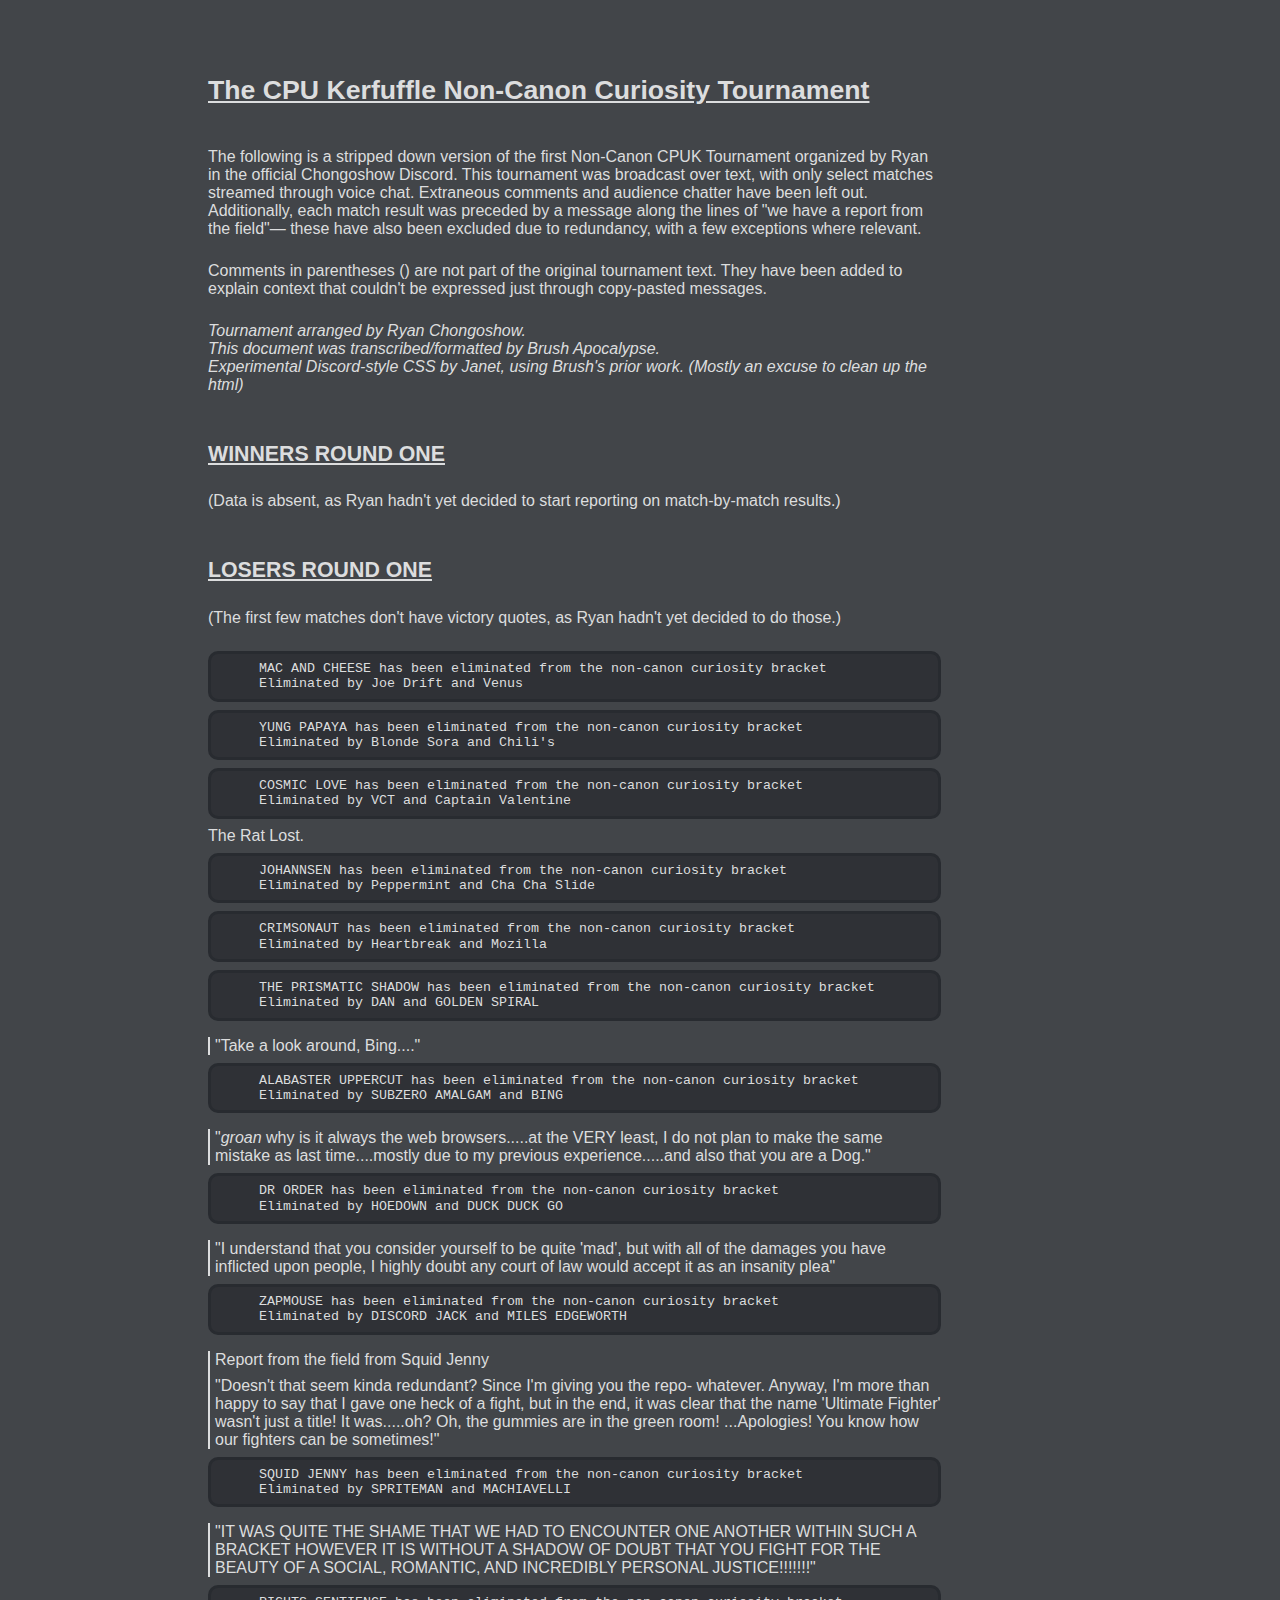
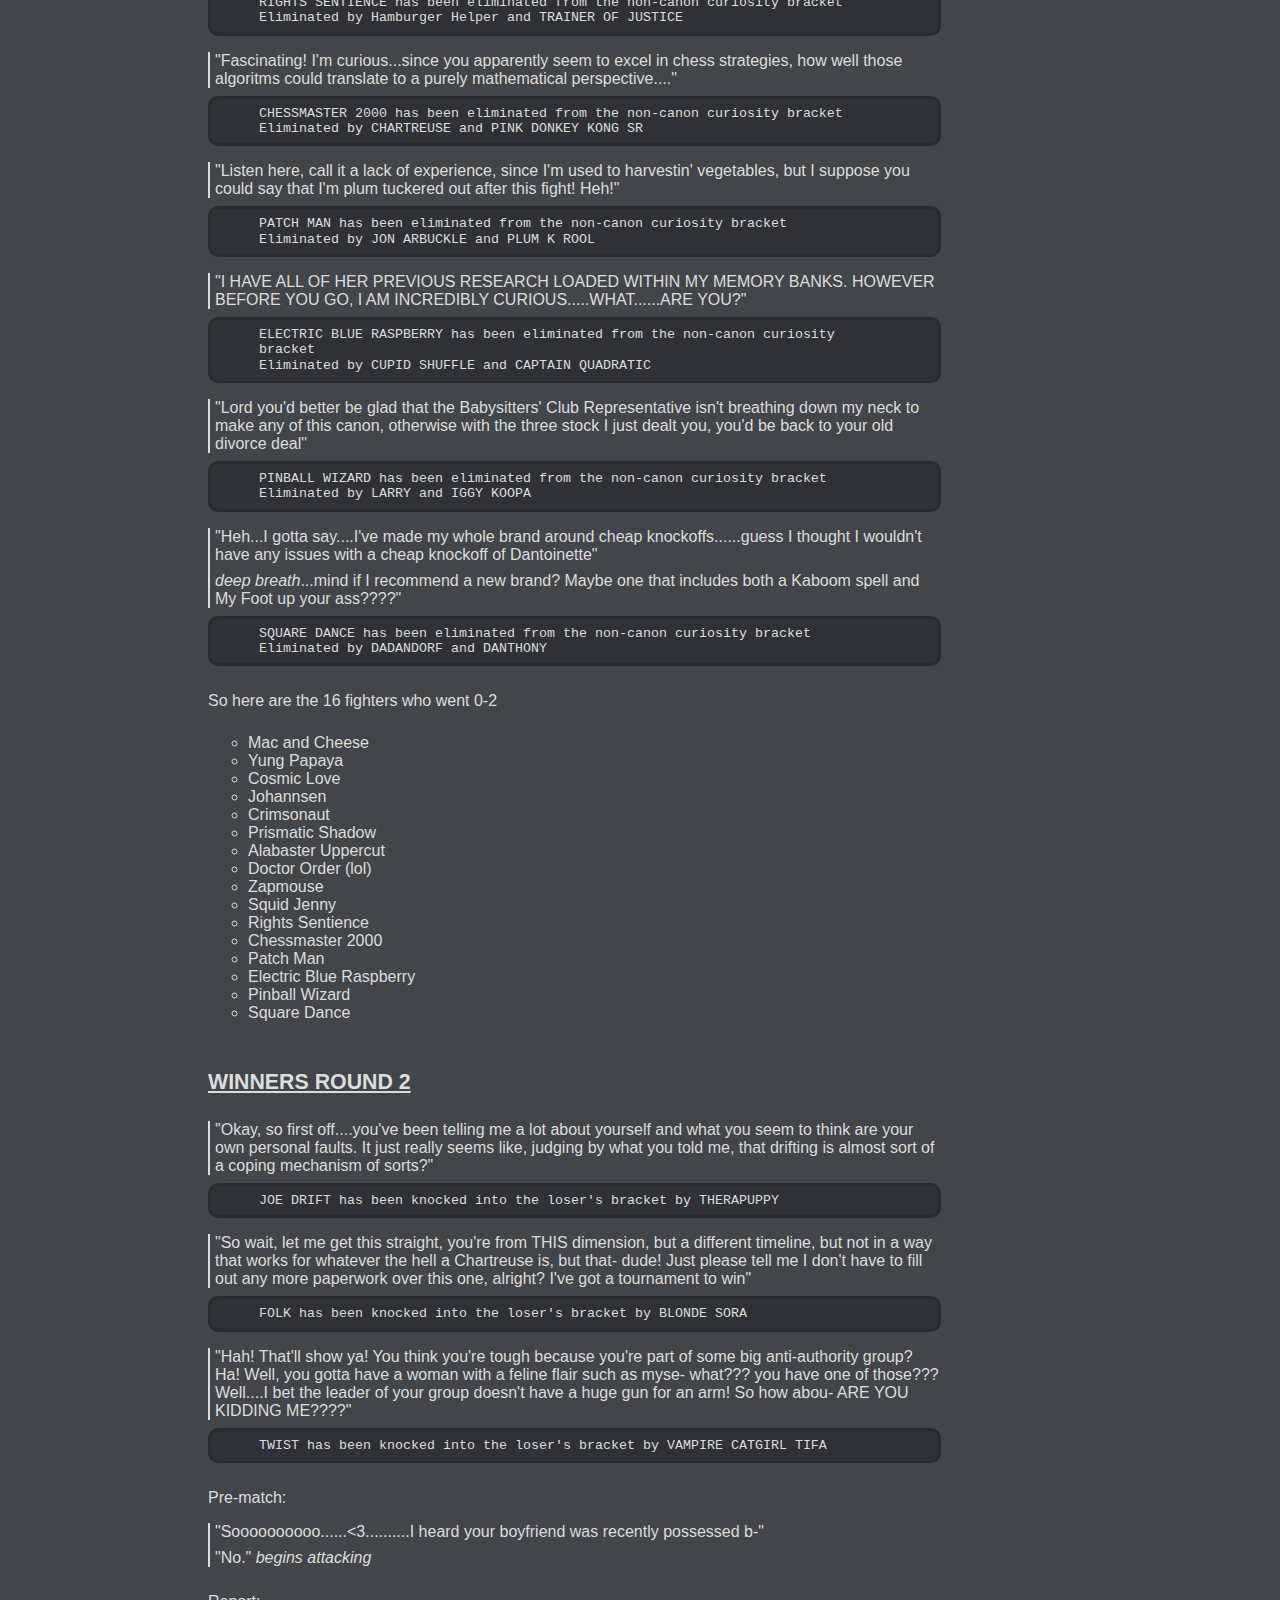
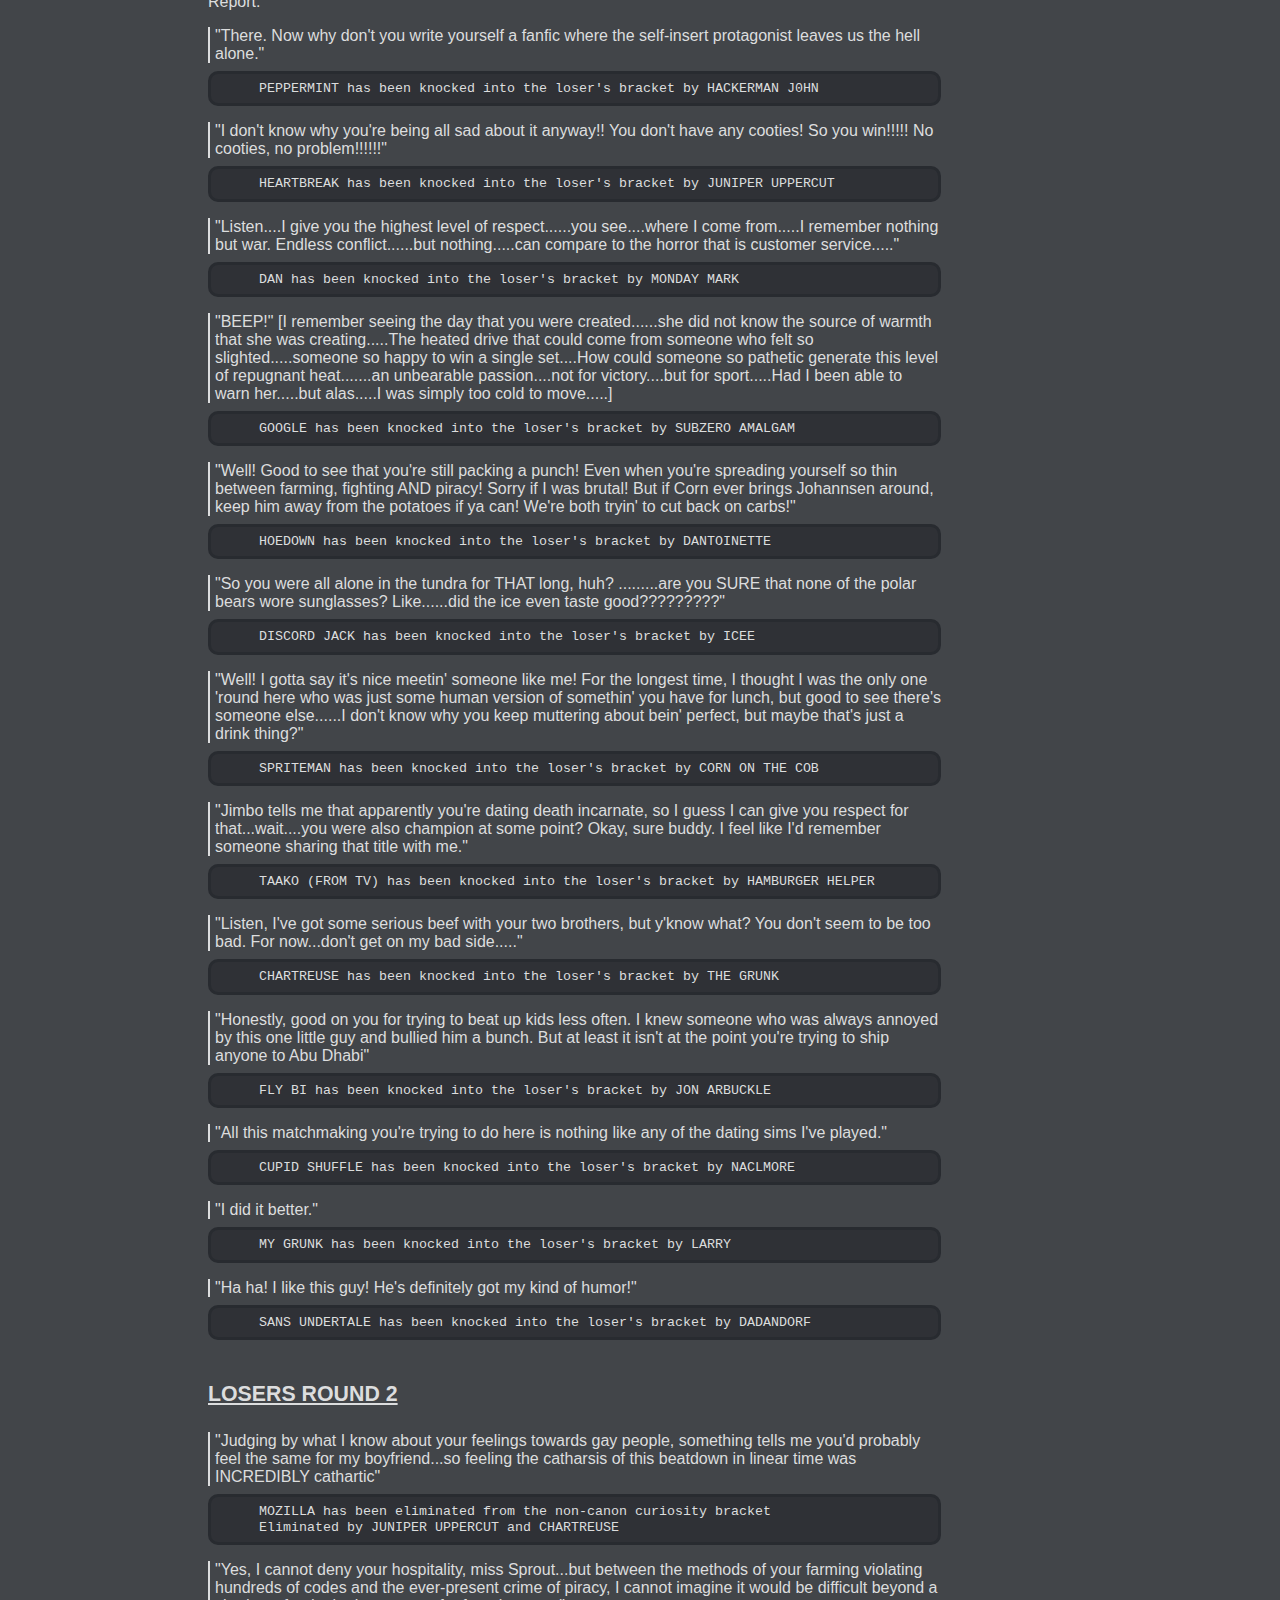
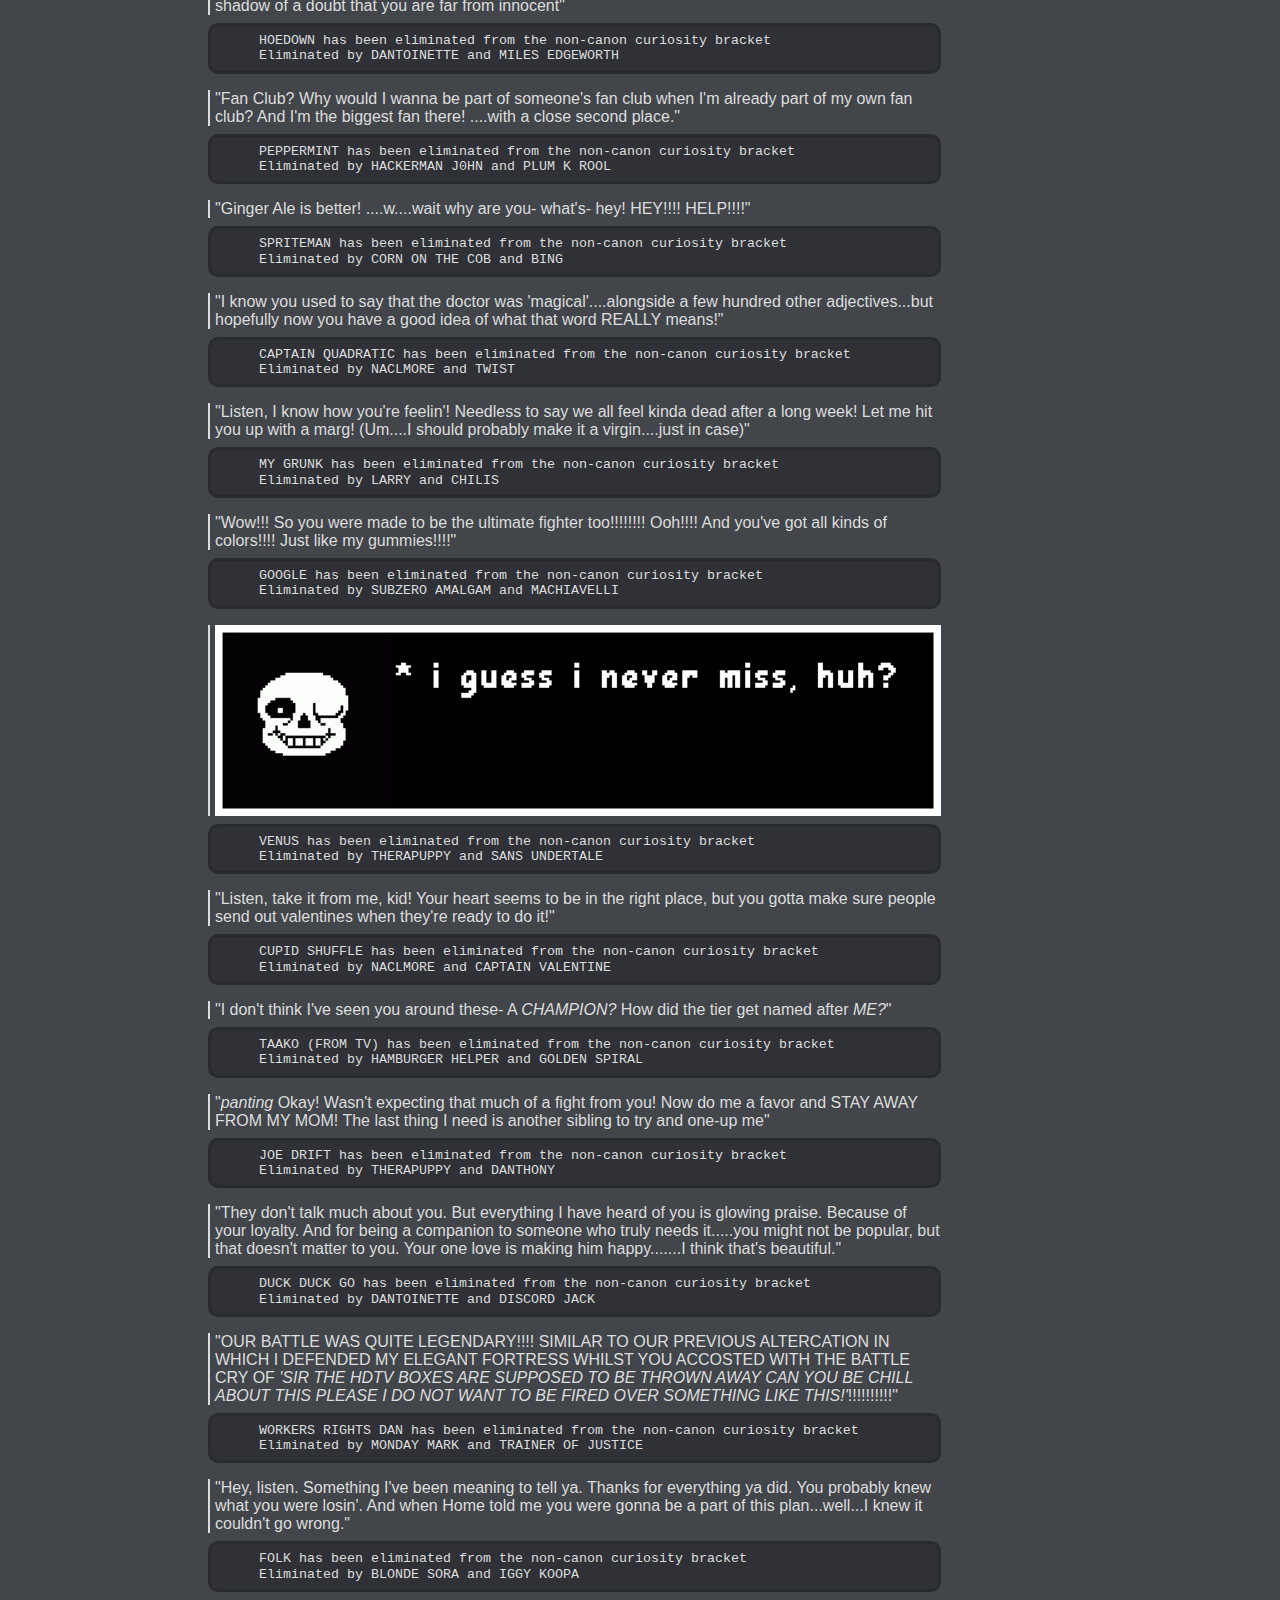
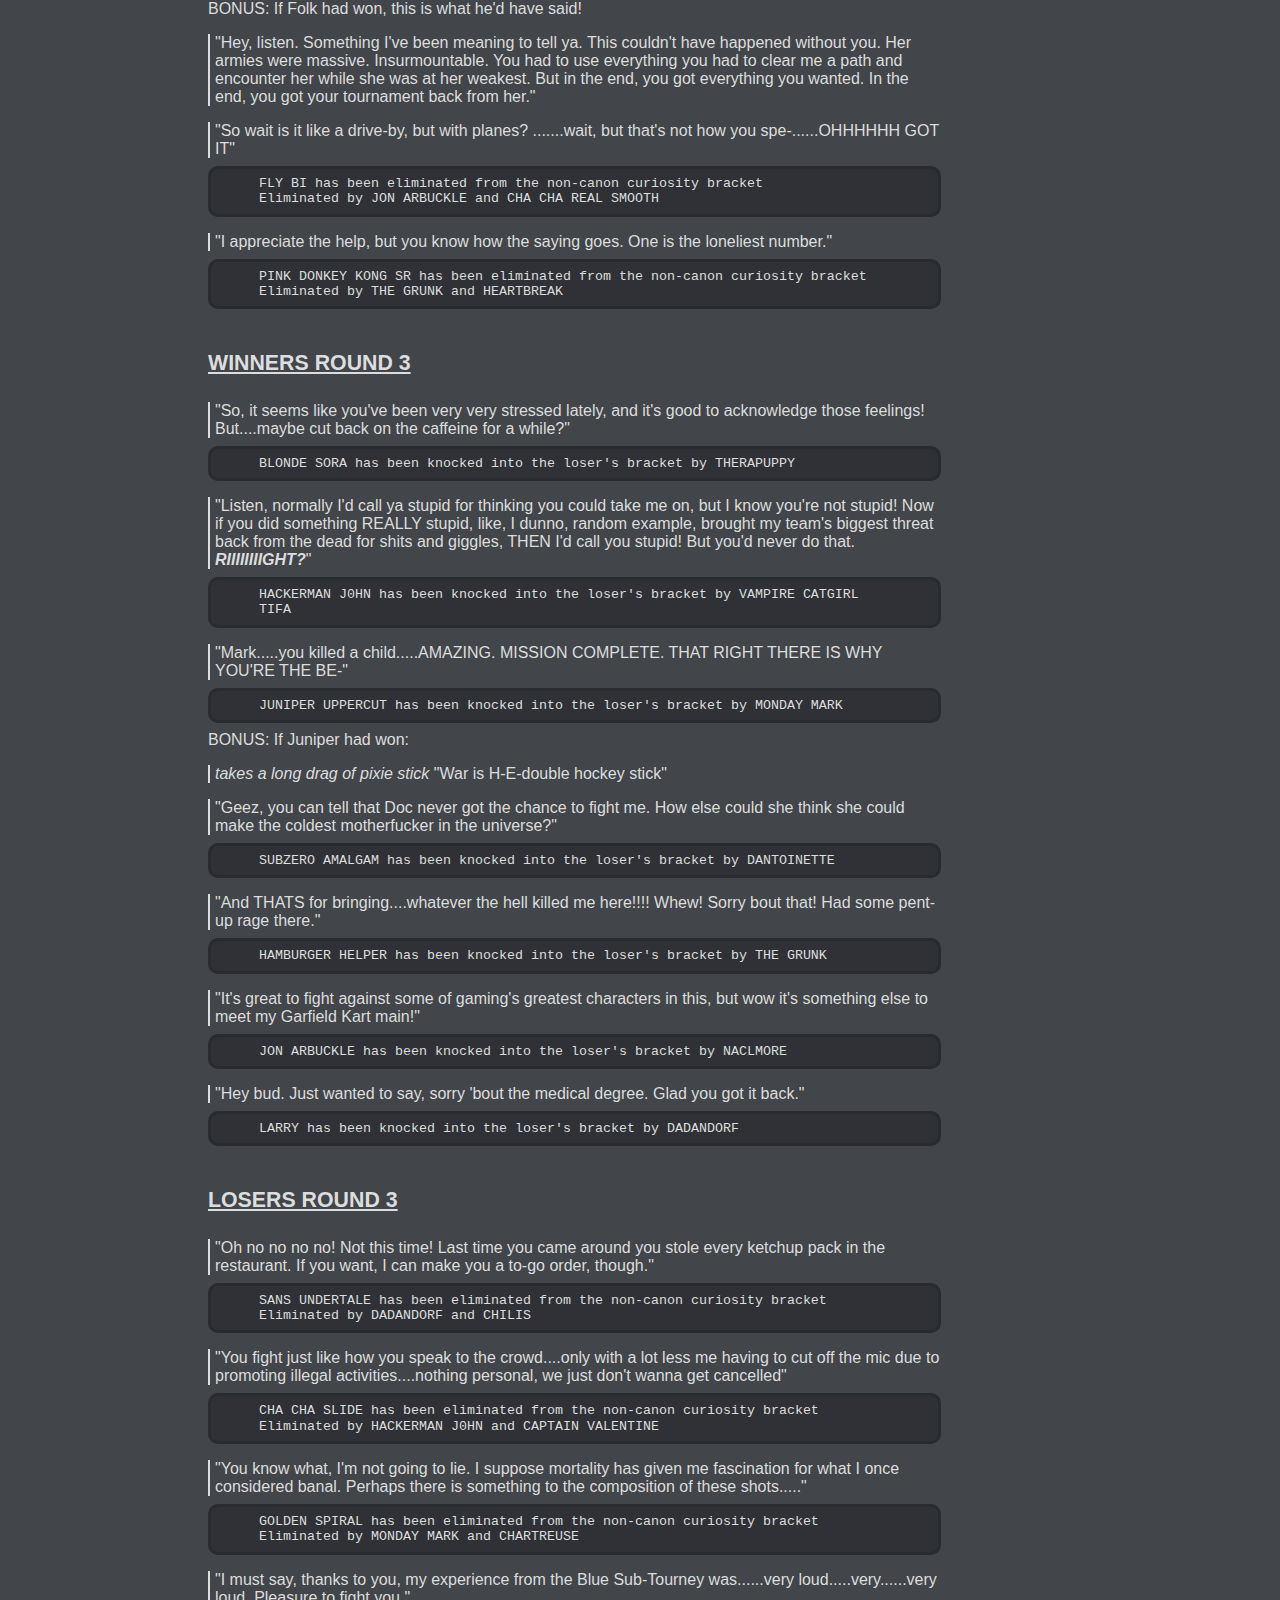
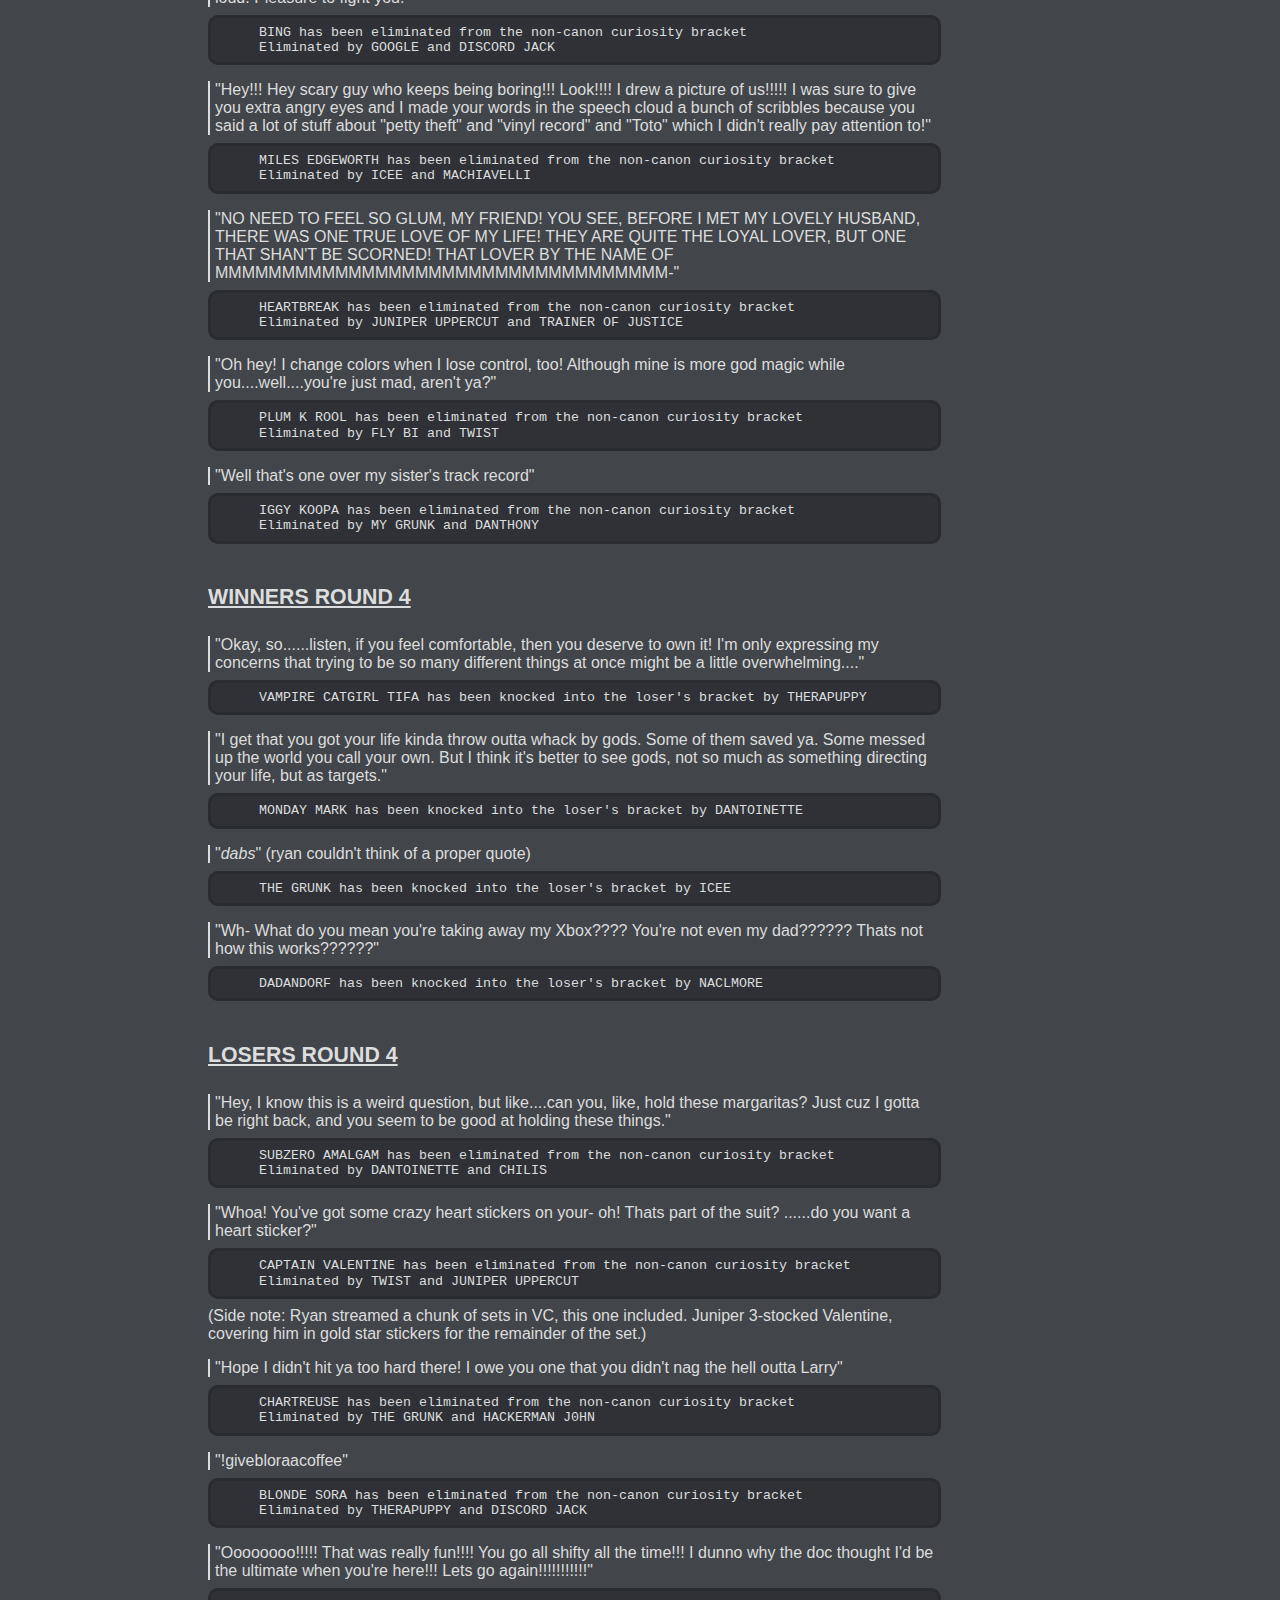
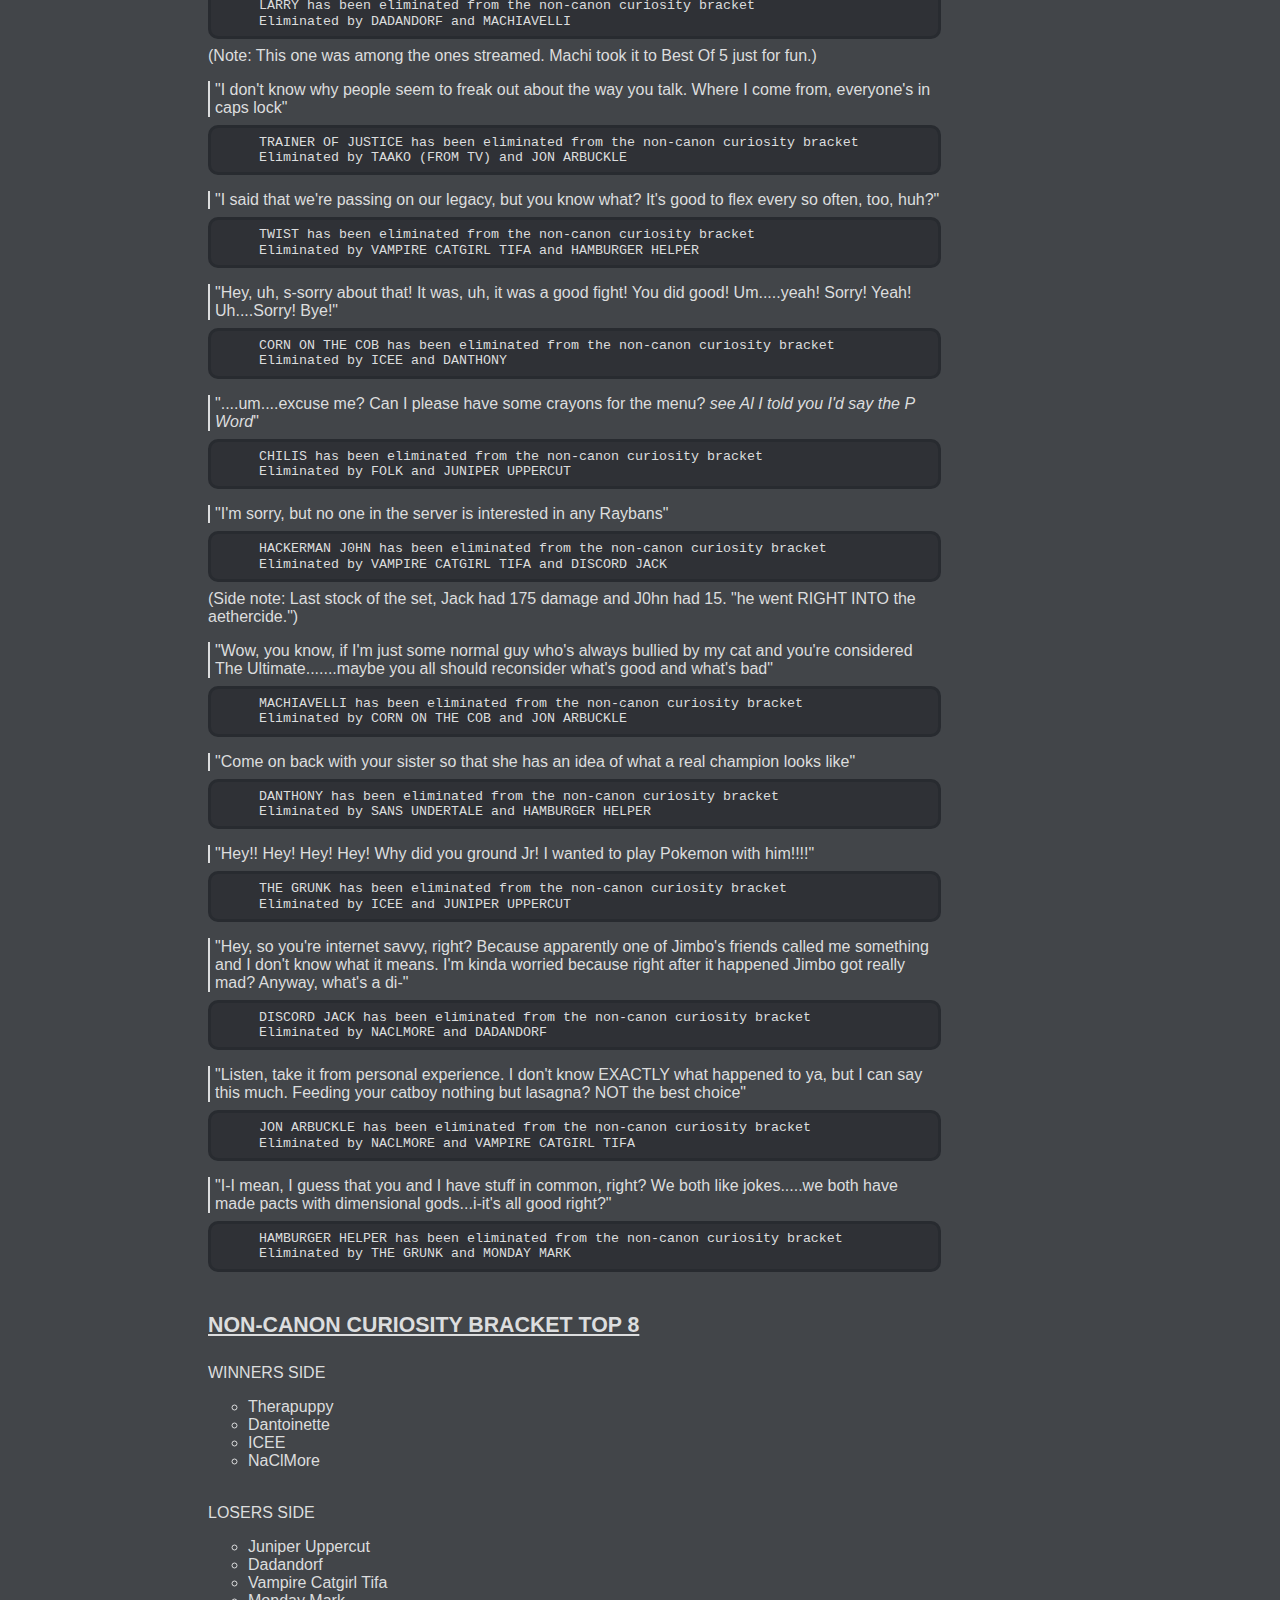
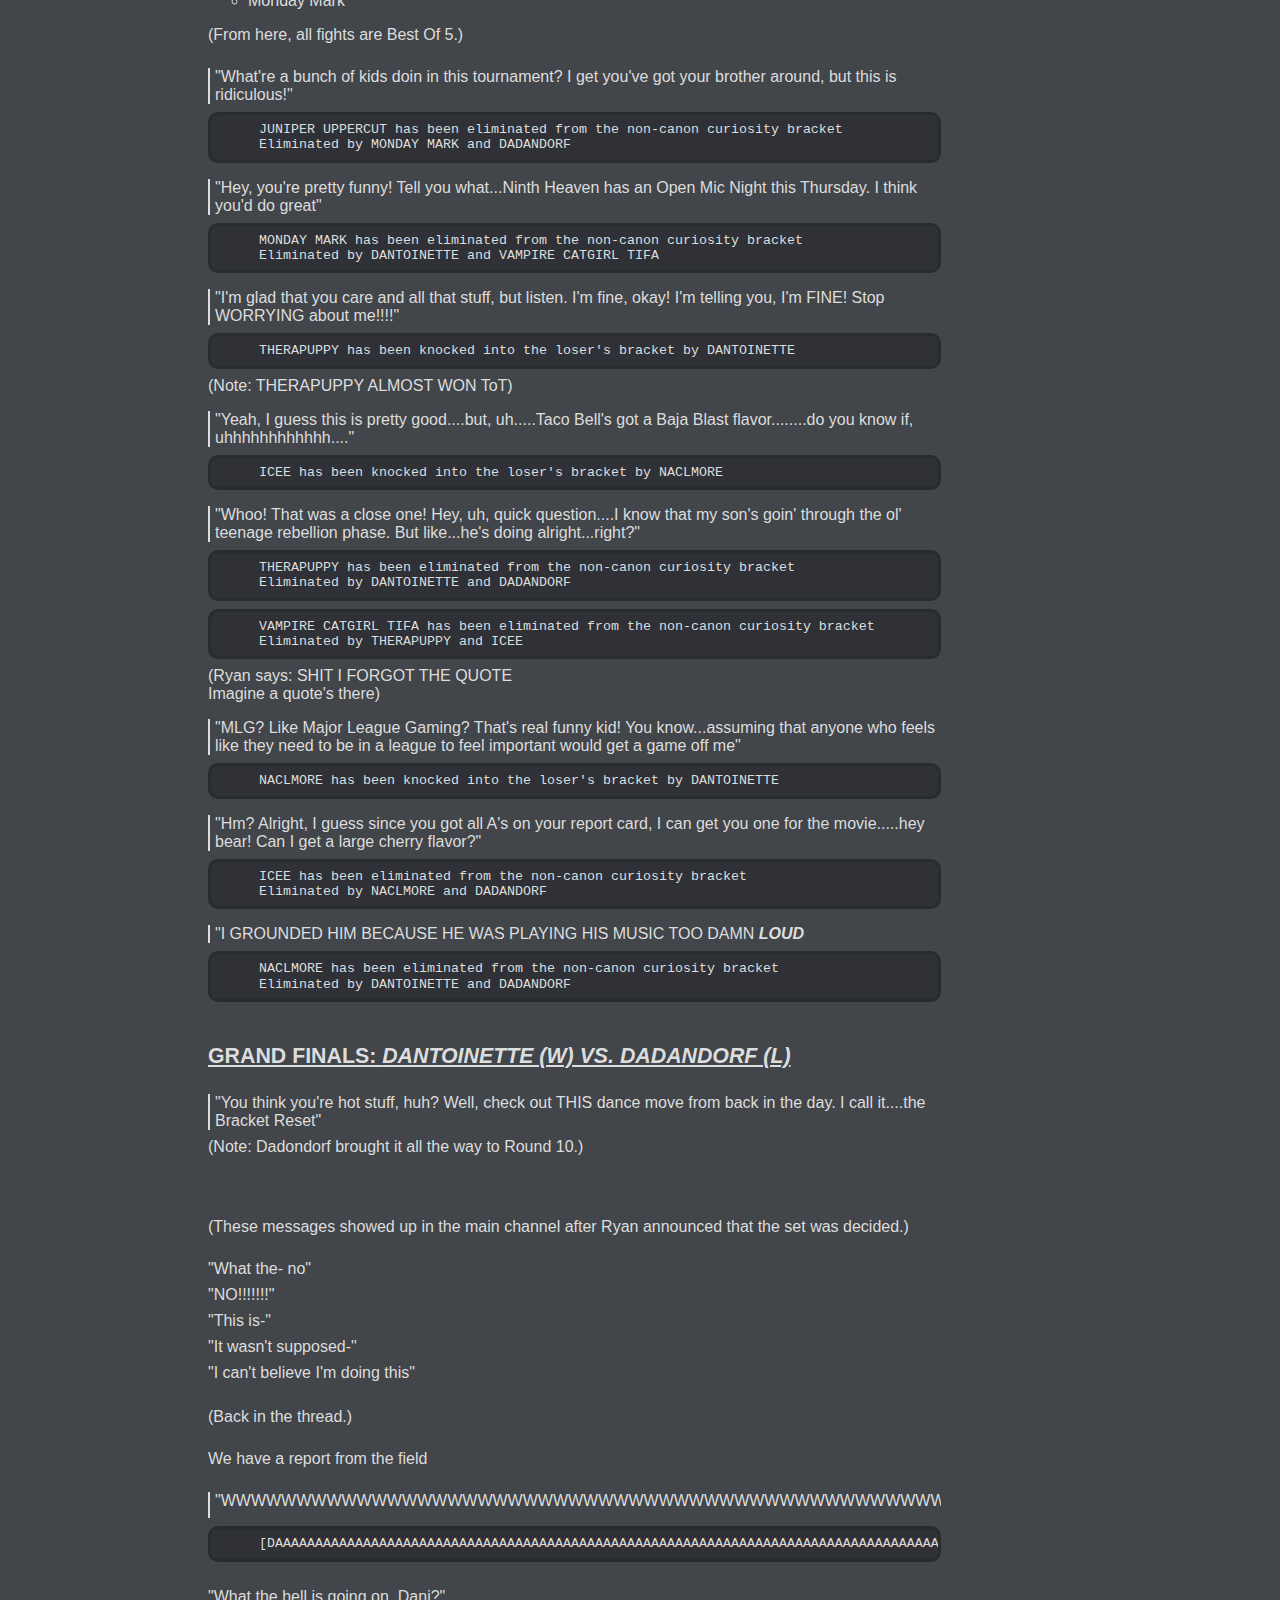
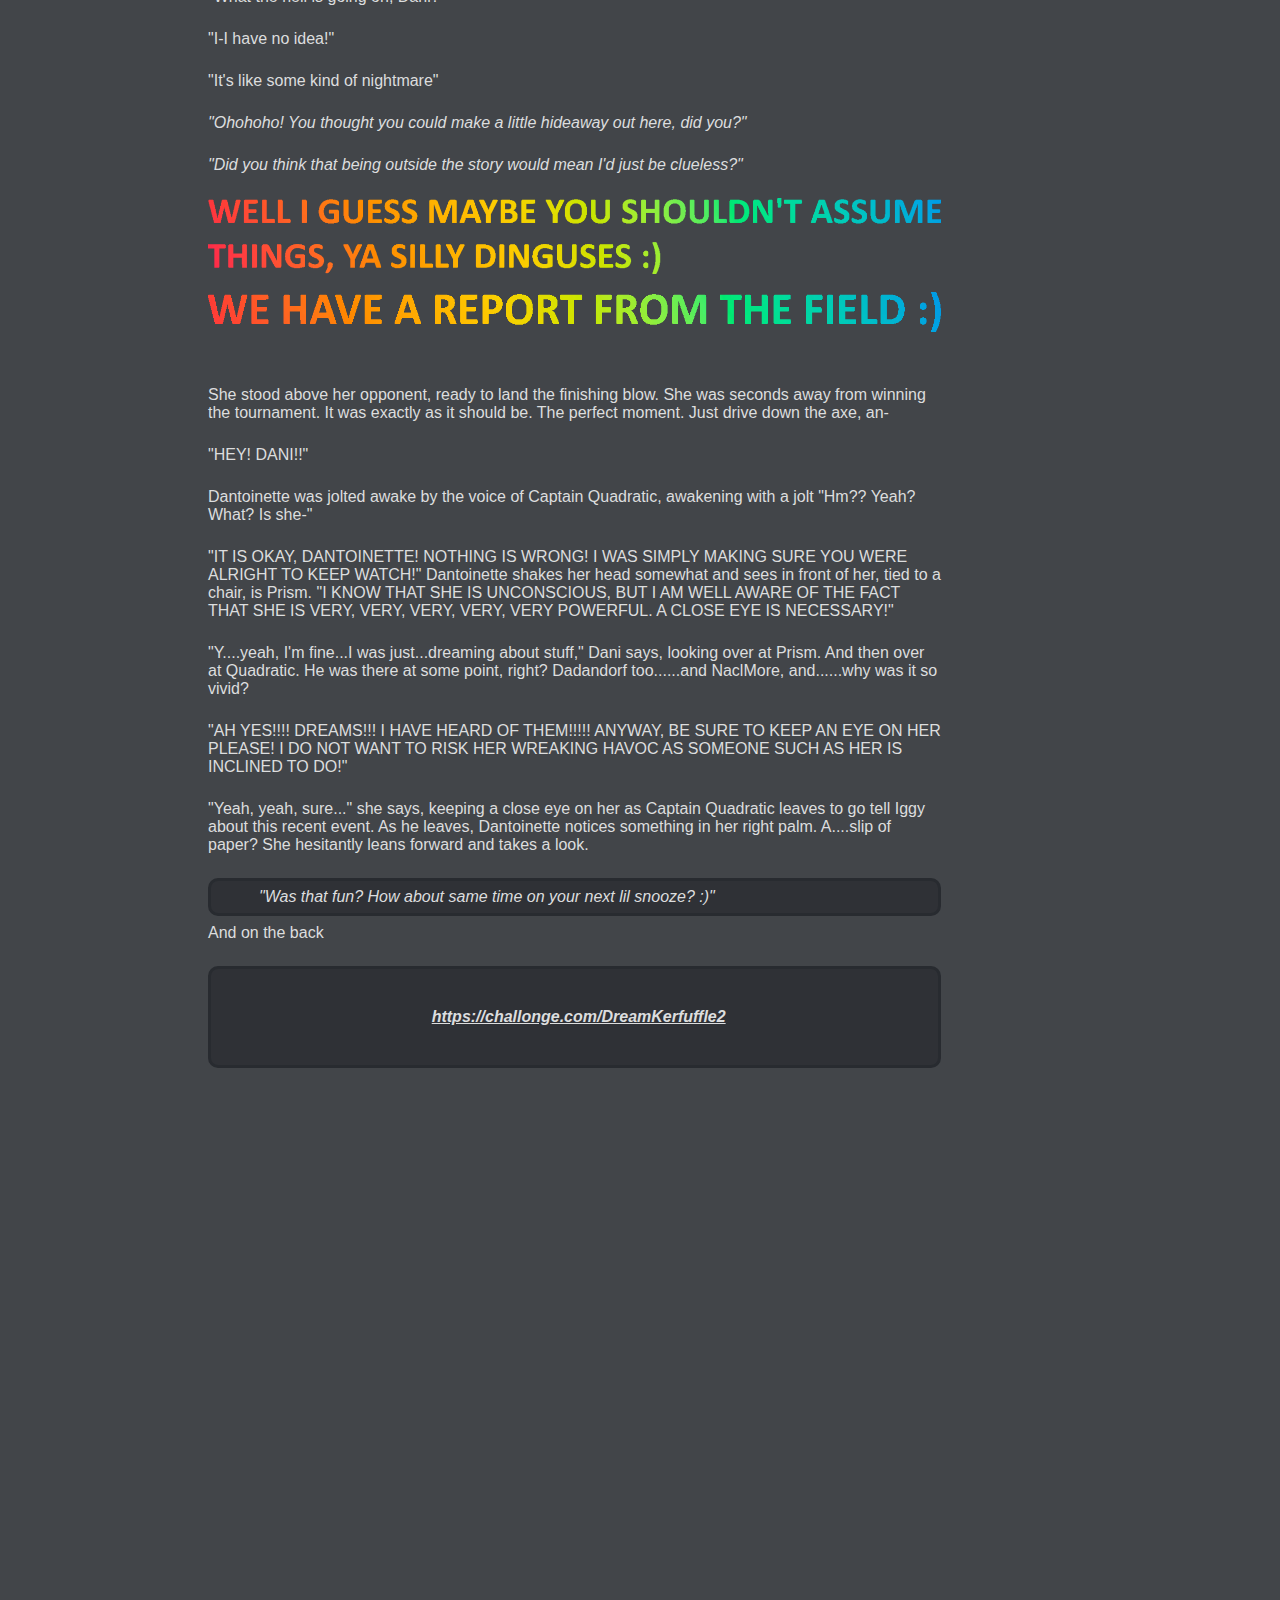
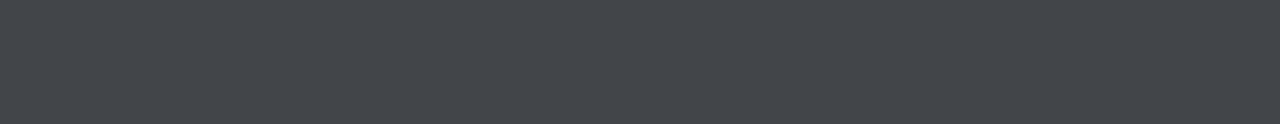
==== commit c4a67c96: "tweaks to ncct1" ====
--- a/1/index.html
+++ b/1/index.html
@@ -27,114 +27,114 @@
         <h2><a name="lr1" href="#lr1">LOSERS ROUND ONE</a></h2>
         <p class="text">(The first few matches don&#39;t have victory quotes, as Ryan hadn&#39;t yet decided to do those.)</p>
 
-        <div class="announcement"><div class="subannouncement">
+        <div class="announcement">
             <p class="announce">MAC AND CHEESE has been eliminated from the non-canon curiosity bracket</p>
             <p class="announce">Eliminated by Joe Drift and Venus</p>
-        </div></div>
-        <div class="announcement"><div class="subannouncement">
+        </div>
+        <div class="announcement">
             <p class="announce">YUNG PAPAYA has been eliminated from the non-canon curiosity bracket</p>
             <p class="announce">Eliminated by Blonde Sora and Chili&#39;s</p>
-        </div></div>
-        <div class="announcement"><div class="subannouncement">
+        </div>
+        <div class="announcement">
             <p class="announce"><span class="text">COSMIC LOVE has been eliminated from the non-canon curiosity bracket</span></p>
             <p class="announce"><span class="text">Eliminated by VCT and Captain Valentine</span></p>
-        </div></div>
+        </div>
 
         <p>The Rat Lost.</p>
-        <div class="announcement"><div class="subannouncement">
+        <div class="announcement">
             <p class="announce"><span class="text">JOHANNSEN has been eliminated from the non-canon curiosity bracket</span></p>
             <p class="announce"><span class="text">Eliminated by Peppermint and Cha Cha Slide</span></p>
-        </div></div>
-        <div class="announcement"><div class="subannouncement">
+        </div>
+        <div class="announcement">
             <p class="announce">CRIMSONAUT has been eliminated from the non-canon curiosity bracket</p>
             <p class="announce">Eliminated by Heartbreak and Mozilla</p>
-        </div></div>
-        <div class="announcement"><div class="subannouncement">
+        </div>
+        <div class="announcement">
             <p class="announce">THE PRISMATIC SHADOW has been eliminated from the non-canon curiosity bracket</p>
             <p class="announce">Eliminated by DAN and GOLDEN SPIRAL</p>
-        </div></div>
+        </div>
 
         <div class="quote"><p>
             &quot;Take a look around, Bing....&quot;
         </p></div>
-        <div class="announcement"><div class="subannouncement">
+        <div class="announcement">
             <p class="announce">ALABASTER UPPERCUT has been eliminated from the non-canon curiosity bracket</p>
             <p class="announce">Eliminated by SUBZERO AMALGAM and BING</p>
-        </div></div>
+        </div>
 
         <div class="quote"><p>
             &quot;<em>groan</em>&nbsp;why is it always the web browsers.....at the VERY least, I do not plan to make the same mistake as last time....mostly due to my previous experience.....and also that you are a Dog.&quot;
         </p></div>
-        <div class="announcement"><div class="subannouncement">
+        <div class="announcement">
             <p class="announce">DR ORDER has been eliminated from the non-canon curiosity bracket</p>
             <p class="announce">Eliminated by HOEDOWN and DUCK DUCK GO</p>
-        </div></div>
+        </div>
 
         <div class="quote"><p>
             &quot;I understand that you consider yourself to be quite &#39;mad&#39;, but with all of the damages you have inflicted upon people, I highly doubt any court of law would accept it as an insanity plea&quot;
         </p></div>
-        <div class="announcement"><div class="subannouncement">
+        <div class="announcement">
             <p class="announce">ZAPMOUSE has been eliminated from the non-canon curiosity bracket</p>
             <p class="announce">Eliminated by DISCORD JACK and MILES EDGEWORTH</p>
-        </div></div>
+        </div>
 
         <div class="quote">
             <p class="lite">Report from the field from Squid Jenny</p>
             <p>&quot;Doesn&#39;t that seem kinda redundant? Since I&#39;m giving you the repo- whatever. Anyway, I&#39;m more than happy to say that I gave one heck of a fight, but in the end, it was clear that the name &#39;Ultimate Fighter&#39; wasn&#39;t just a title! It was.....oh? Oh, the gummies are in the green room! ...Apologies! You know how our fighters can be sometimes!&quot;</p>
         </div>
-        <div class="announcement"><div class="subannouncement">
+        <div class="announcement">
             <p class="announce">SQUID JENNY has been eliminated from the non-canon curiosity bracket</p>
             <p class="announce">Eliminated by SPRITEMAN and MACHIAVELLI</p>
-        </div></div>
+        </div>
 
         <div class="quote"><p>
             &quot;IT WAS QUITE THE SHAME THAT WE HAD TO ENCOUNTER ONE ANOTHER WITHIN SUCH A BRACKET HOWEVER IT IS WITHOUT A SHADOW OF DOUBT THAT YOU FIGHT FOR THE BEAUTY OF A SOCIAL, ROMANTIC, AND INCREDIBLY PERSONAL JUSTICE!!!!!!!&quot;
         </p></div>
-        <div class="announcement"><div class="subannouncement">
+        <div class="announcement">
             <p class="announce">RIGHTS SENTIENCE has been eliminated from the non-canon curiosity bracket</p>
             <p class="announce">Eliminated by Hamburger Helper and TRAINER OF JUSTICE</p>
-        </div></div>
+        </div>
 
         <div class="quote"><p>
             &quot;Fascinating! I&#39;m curious...since you apparently seem to excel in chess strategies, how well those algoritms could translate to a purely mathematical perspective....&quot;
         </p></div>
-        <div class="announcement"><div class="subannouncement">
+        <div class="announcement">
             <p class="announce">CHESSMASTER 2000 has been eliminated from the non-canon curiosity bracket</p>
             <p class="announce">Eliminated by CHARTREUSE and PINK DONKEY KONG SR</p>
-        </div></div>
+        </div>
 
         <div class="quote"><p>
             &quot;Listen here, call it a lack of experience, since I&#39;m used to harvestin&#39; vegetables, but I suppose you could say that I&#39;m plum tuckered out after this fight! Heh!&quot;
         </p></div>
-        <div class="announcement"><div class="subannouncement">
+        <div class="announcement">
             <p class="announce">PATCH MAN has been eliminated from the non-canon curiosity bracket</p>
             <p class="announce">Eliminated by JON ARBUCKLE and PLUM K ROOL</p>
-        </div></div>
+        </div>
 
         <div class="quote"><p class="lite">
             &quot;I HAVE ALL OF HER PREVIOUS RESEARCH LOADED WITHIN MY MEMORY BANKS. HOWEVER BEFORE YOU GO, I AM INCREDIBLY CURIOUS.....WHAT......ARE YOU?&quot;
         </p></div>
-        <div class="announcement"><div class="subannouncement">
+        <div class="announcement">
             <p class="announce">ELECTRIC BLUE RASPBERRY has been eliminated from the non-canon curiosity bracket</p>
             <p class="announce">Eliminated by CUPID SHUFFLE and CAPTAIN QUADRATIC</p>
-        </div></div>
+        </div>
 
         <div class="quote"><p class="lite">
             &quot;Lord you&#39;d better be glad that the Babysitters&#39; Club Representative isn&#39;t breathing down my neck to make any of this canon, otherwise with the three stock I just dealt you, you&#39;d be back to your old divorce deal&quot;
         </p></div>
-        <div class="announcement"><div class="subannouncement">
+        <div class="announcement">
             <p class="announce">PINBALL WIZARD has been eliminated from the non-canon curiosity bracket</p>
             <p class="announce">Eliminated by LARRY and IGGY KOOPA</p>
-        </div></div>
+        </div>
 
         <div class="quote">
             <p class="lite">&quot;Heh...I gotta say....I&#39;ve made my whole brand around cheap knockoffs......guess I thought I wouldn&#39;t have any issues with a cheap knockoff of Dantoinette&quot;</p>
             <p class="lite"><em>deep breath</em>...mind if I recommend a new brand? Maybe one that includes both a Kaboom spell and My Foot up your ass????&quot;</p>
         </div>
-        <div class="announcement"><div class="subannouncement">
+        <div class="announcement">
             <p class="announce">SQUARE DANCE has been eliminated from the non-canon curiosity bracket</p>
             <p class="announce">Eliminated by DADANDORF and DANTHONY</p>
-        </div></div>
+        </div>
 
         <br>
         <p class="text">So here are the 16 fighters who went 0-2</p>
@@ -163,24 +163,24 @@
         <div class="quote">
             <p class="lite">&quot;Okay, so first off....you&#39;ve been telling me a lot about yourself and what you seem to think are your own personal faults. It just really seems like, judging by what you told me, that drifting is almost sort of a coping mechanism of sorts?&quot;</p>
         </div>
-        <div class="announcement"><div class="subannouncement">
+        <div class="announcement">
             <p class="announce">JOE DRIFT has been knocked into the loser&#39;s bracket by THERAPUPPY</p>
-        </div></div>
+        </div>
 
         <div class="quote">
             <p class="lite">&quot;So wait, let me get this straight, you&#39;re from THIS dimension, but a different timeline, but not in a way that works for whatever the hell a Chartreuse is, but that- dude! Just please tell me I don&#39;t have to fill out any more paperwork over this one, alright? I&#39;ve got a tournament to win&quot;</p>
         </div>
-        <div class="announcement"><div class="subannouncement">
+        <div class="announcement">
             <p class="announce">FOLK has been knocked into the loser&#39;s bracket by BLONDE SORA</p>
-        </div></div>
+        </div>
 
         <div class="quote">
             <p class="lite">&quot;Hah! That&#39;ll show ya! You think you&#39;re tough because you&#39;re part of some big anti-authority group? Ha! Well, you gotta have a woman with a feline flair such as myse- what??? you have one of those???
                 Well....I bet the leader of your group doesn&#39;t have a huge gun for an arm! So how abou- ARE YOU KIDDING ME????&quot;</p>
         </div>
-        <div class="announcement"><div class="subannouncement">
+        <div class="announcement">
             <p class="announce">TWIST has been knocked into the loser&#39;s bracket by VAMPIRE CATGIRL TIFA</p>
-        </div></div>
+        </div>
 
         <br><p class="lite">Pre-match:</p>
         <div class="quote">
@@ -191,94 +191,94 @@
         <div class="quote">
             <p class="lite">&quot;There. Now why don&#39;t you write yourself a fanfic where the self-insert protagonist leaves us the hell alone.&quot;</p>
         </div>
-        <div class="announcement"><div class="subannouncement">
+        <div class="announcement">
             <p class="announce">PEPPERMINT has been knocked into the loser&#39;s bracket by HACKERMAN J0HN</p>
-        </div></div>
+        </div>
 
         <div class="quote">
             <p class="lite">&quot;I don&#39;t know why you&#39;re being all sad about it anyway!! You don&#39;t have any cooties! So you win!!!!! No cooties, no problem!!!!!!&quot;</p>
         </div>
-        <div class="announcement"><div class="subannouncement">
+        <div class="announcement">
             <p class="announce">HEARTBREAK has been knocked into the loser&#39;s bracket by JUNIPER UPPERCUT</p>
-        </div></div>
+        </div>
 
         <div class="quote">
             <p class="lite">&quot;Listen....I give you the highest level of respect......you see....where I come from.....I remember nothing but war. Endless conflict......but nothing.....can compare to the horror that is customer service.....&quot;</p>
         </div>
-        <div class="announcement"><div class="subannouncement">
+        <div class="announcement">
             <p class="announce">DAN has been knocked into the loser&#39;s bracket by MONDAY MARK</p>
-        </div></div>
+        </div>
 
         <div class="quote">
             <p class="lite">&quot;BEEP!&quot; [I remember seeing the day that you were created......she did not know the source of warmth that she was creating.....The heated drive that could come from someone who felt so slighted.....someone so happy to win a single set....How could someone so pathetic generate this level of repugnant heat.......an unbearable passion....not for victory....but for sport.....Had I been able to warn her.....but alas.....I was simply too
                 cold to move.....]</p>
         </div>
-        <div class="announcement"><div class="subannouncement">
+        <div class="announcement">
             <p class="announce">GOOGLE has been knocked into the loser&#39;s bracket by SUBZERO AMALGAM</p>
-        </div></div>
+        </div>
 
         <div class="quote">
             <p class="lite">&quot;Well! Good to see that you&#39;re still packing a punch! Even when you&#39;re spreading yourself so thin between farming, fighting AND piracy! Sorry if I was brutal! But if Corn ever brings Johannsen around, keep him away from the potatoes if ya can! We&#39;re both tryin&#39; to cut back on carbs!&quot;</p>
         </div>
-        <div class="announcement"><div class="subannouncement">
+        <div class="announcement">
             <p class="announce">HOEDOWN has been knocked into the loser&#39;s bracket by DANTOINETTE</p>
-        </div></div>
+        </div>
 
         <div class="quote">
             <p class="lite">&quot;So you were all alone in the tundra for THAT long, huh? .........are you SURE that none of the polar bears wore sunglasses? Like......did the ice even taste good?????????&quot;</p>
         </div>
-        <div class="announcement"><div class="subannouncement">
+        <div class="announcement">
             <p class="announce">DISCORD JACK has been knocked into the loser&#39;s bracket by ICEE</p>
-        </div></div>
+        </div>
 
         <div class="quote">
             <p class="lite">&quot;Well! I gotta say it&#39;s nice meetin&#39; someone like me! For the longest time, I thought I was the only one &#39;round here who was just some human version of somethin&#39; you have for lunch, but good to see there&#39;s someone else......I don&#39;t know why you keep muttering about bein&#39; perfect, but maybe that&#39;s just a drink thing?&quot;</p>
         </div>
-        <div class="announcement"><div class="subannouncement">
+        <div class="announcement">
             <p class="announce">SPRITEMAN has been knocked into the loser&#39;s bracket by CORN ON THE COB</p>
-        </div></div>
+        </div>
 
         <div class="quote">
             <p class="lite">&quot;Jimbo tells me that apparently you&#39;re dating death incarnate, so I guess I can give you respect for that...wait....you were also champion at some point? Okay, sure buddy. I feel like I&#39;d remember someone sharing that title with me.&quot;</p>
         </div>
-        <div class="announcement"><div class="subannouncement">
+        <div class="announcement">
             <p class="announce">TAAKO (FROM TV) has been knocked into the loser&#39;s bracket by HAMBURGER HELPER</p>
-        </div></div>
+        </div>
 
         <div class="quote">
             <p class="lite">&quot;Listen, I&#39;ve got some serious beef with your two brothers, but y&#39;know what? You don&#39;t seem to be too bad. For now...don&#39;t get on my bad side.....&quot;</p>
         </div>
-        <div class="announcement"><div class="subannouncement">
+        <div class="announcement">
             <p class="announce">CHARTREUSE has been knocked into the loser&#39;s bracket by THE GRUNK</p>
-        </div></div>
+        </div>
 
         <div class="quote">
             <p class="lite">&quot;Honestly, good on you for trying to beat up kids less often. I knew someone who was always annoyed by this one little guy and bullied him a bunch. But at least it isn&#39;t at the point you&#39;re trying to ship anyone to Abu Dhabi&quot;</p>
         </div>
-        <div class="announcement"><div class="subannouncement">
+        <div class="announcement">
             <p class="announce">FLY BI has been knocked into the loser&#39;s bracket by JON ARBUCKLE</p>
-        </div></div>
+        </div>
 
         <div class="quote">
             <p class="lite">&quot;All this matchmaking you&#39;re trying to do here is nothing like any of the dating sims I&#39;ve played.&quot;</p>
         </div>
-        <div class="announcement"><div class="subannouncement">
+        <div class="announcement">
             <p class="announce">CUPID SHUFFLE has been knocked into the loser&#39;s bracket by NACLMORE</p>
-        </div></div>
+        </div>
 
         <div class="quote">
             <p class="lite">&quot;I did it better.&quot;</p>
         </div>
-        <div class="announcement"><div class="subannouncement">
+        <div class="announcement">
             <p class="announce">MY GRUNK has been knocked into the loser&#39;s bracket by LARRY</p>
-        </div></div>
+        </div>
 
         <div class="quote">
             <p class="lite">&quot;Ha ha! I like this guy! He&#39;s definitely got my kind of humor!&quot;</p>
         </div>
-        <div class="announcement"><div class="subannouncement">
+        <div class="announcement">
             <p class="announce">SANS UNDERTALE has been knocked into the loser&#39;s bracket by DADANDORF</p>
-        </div></div>
+        </div>
 
 
         <h2><a name="lr2" href="#lr2">LOSERS ROUND 2</a></h2>
@@ -286,116 +286,116 @@
         <div class="quote">
             <p class="lite">&quot;Judging by what I know about your feelings towards gay people, something tells me you&#39;d probably feel the same for my boyfriend...so feeling the catharsis of this beatdown in linear time was INCREDIBLY cathartic&quot;</p>
         </div>
-        <div class="announcement"><div class="subannouncement">
+        <div class="announcement">
             <p class="announce">MOZILLA has been eliminated from the non-canon curiosity bracket</p>
             <p class="announce">Eliminated by JUNIPER UPPERCUT and CHARTREUSE</p>
-        </div></div>
+        </div>
 
         <div class="quote">
             <p class="lite">&quot;Yes, I cannot deny your hospitality, miss Sprout...but between the methods of your farming violating hundreds of codes and the ever-present crime of piracy, I cannot imagine it would be difficult beyond a shadow of a doubt that you are far from innocent&quot;</p>
         </div>
-        <div class="announcement"><div class="subannouncement">
+        <div class="announcement">
             <p class="announce">HOEDOWN has been eliminated from the non-canon curiosity bracket</p>
             <p class="announce">Eliminated by DANTOINETTE and MILES EDGEWORTH</p>
-        </div></div>
+        </div>
 
         <div class="quote">
             <p class="lite">&quot;Fan Club? Why would I wanna be part of someone&#39;s fan club when I&#39;m already part of my own fan club? And I&#39;m the biggest fan there! ....with a close second place.&quot;</p>
         </div>
-        <div class="announcement"><div class="subannouncement">
+        <div class="announcement">
             <p class="announce">PEPPERMINT has been eliminated from the non-canon curiosity bracket</p>
             <p class="announce">Eliminated by HACKERMAN J0HN and PLUM K ROOL</p>
-        </div></div>
+        </div>
 
         <div class="quote">
             <p class="lite">&quot;Ginger Ale is better! ....w....wait why are you- what&#39;s- hey! HEY!!!! HELP!!!!&quot;</p>
         </div>
-        <div class="announcement"><div class="subannouncement">
+        <div class="announcement">
             <p class="announce">SPRITEMAN has been eliminated from the non-canon curiosity bracket</p>
             <p class="announce">Eliminated by CORN ON THE COB and BING</p>
-        </div></div>
+        </div>
 
         <div class="quote">
             <p class="lite">&quot;I know you used to say that the doctor was &#39;magical&#39;....alongside a few hundred other adjectives...but hopefully now you have a good idea of what that word REALLY means!&quot;</p>
         </div>
-        <div class="announcement"><div class="subannouncement">
+        <div class="announcement">
             <p class="announce">CAPTAIN QUADRATIC has been eliminated from the non-canon curiosity bracket</p>
             <p class="announce">Eliminated by NACLMORE and TWIST</p>
-        </div></div>
+        </div>
 
         <div class="quote">
             <p class="lite">&quot;Listen, I know how you&#39;re feelin&#39;! Needless to say we all feel kinda dead after a long week! Let me hit you up with a marg! (Um....I should probably make it a virgin....just in case)&quot;</p>
         </div>
-        <div class="announcement"><div class="subannouncement">
+        <div class="announcement">
             <p class="announce">MY GRUNK has been eliminated from the non-canon curiosity bracket</p>
             <p class="announce">Eliminated by LARRY and CHILIS</p>
-        </div></div>
+        </div>
 
         <div class="quote">
             <p class="lite">&quot;Wow!!! So you were made to be the ultimate fighter too!!!!!!!! Ooh!!!! And you&#39;ve got all kinds of colors!!!! Just like my gummies!!!!&quot;</p>
         </div>
-        <div class="announcement"><div class="subannouncement">
+        <div class="announcement">
             <p class="announce">GOOGLE has been eliminated from the non-canon curiosity bracket</p>
             <p class="announce">Eliminated by SUBZERO AMALGAM and MACHIAVELLI</p>
-        </div></div>
+        </div>
 
         <div class="quote"><p class="lite"><img
             src="images/sans.png"
             alt="Sans Undertale saying 'i guess i never miss, huh?' in an Undertale text box"
             title="Sans Undertale saying 'i guess i never miss, huh?' in an Undertale text box"
         /></p></div>
-        <div class="announcement"><div class="subannouncement">
+        <div class="announcement">
             <p class="announce">VENUS has been eliminated from the non-canon curiosity bracket</p>
             <p class="announce">Eliminated by THERAPUPPY and SANS UNDERTALE</p>
-        </div></div>
+        </div>
 
         <div class="quote">
             <p class="lite">&quot;Listen, take it from me, kid! Your heart seems to be in the right place, but you gotta make sure people send out valentines when they&#39;re ready to do it!&quot;</p>
         </div>
-        <div class="announcement"><div class="subannouncement">
+        <div class="announcement">
             <p class="announce">CUPID SHUFFLE has been eliminated from the non-canon curiosity bracket</p>
             <p class="announce">Eliminated by NACLMORE and CAPTAIN VALENTINE</p>
-        </div></div>
+        </div>
 
         <div class="quote">
             <p class="lite">&quot;I don&#39;t think I&#39;ve seen you around these- A <em>CHAMPION?</em>&nbsp;How did the tier get named after <em>ME?</em>&quot;</p>
         </div>
-        <div class="announcement"><div class="subannouncement">
+        <div class="announcement">
             <p class="announce">TAAKO (FROM TV) has been eliminated from the non-canon curiosity bracket</p>
             <p class="announce">Eliminated by HAMBURGER HELPER and GOLDEN SPIRAL</p>
-        </div></div>
+        </div>
 
         <div class="quote">
             <p class="lite">&quot;<em>panting</em>&nbsp;Okay! Wasn&#39;t expecting that much of a fight from you! Now do me a favor and STAY AWAY FROM MY MOM! The last thing I need is another sibling to try and one-up me&quot;</p>
         </div>
-        <div class="announcement"><div class="subannouncement">
+        <div class="announcement">
             <p class="announce">JOE DRIFT has been eliminated from the non-canon curiosity bracket</p>
             <p class="announce">Eliminated by THERAPUPPY and DANTHONY</p>
-        </div></div>
+        </div>
 
         <div class="quote">
             <p class="lite">&quot;They don&#39;t talk much about you. But everything I have heard of you is glowing praise. Because of your loyalty. And for being a companion to someone who truly needs it.....you might not be popular, but that doesn&#39;t matter to you. Your one love is making him happy.......I think that&#39;s beautiful.&quot;</p>
         </div>
-        <div class="announcement"><div class="subannouncement">
+        <div class="announcement">
             <p class="announce">DUCK DUCK GO has been eliminated from the non-canon curiosity bracket</p>
             <p class="announce">Eliminated by DANTOINETTE and DISCORD JACK</p>
-        </div></div>
+        </div>
 
         <div class="quote">
             <p class="lite">&quot;OUR BATTLE WAS QUITE LEGENDARY!!!! SIMILAR TO OUR PREVIOUS ALTERCATION IN WHICH I DEFENDED MY ELEGANT FORTRESS WHILST YOU ACCOSTED WITH THE BATTLE CRY OF <em>&#39;SIR THE HDTV BOXES ARE SUPPOSED TO BE THROWN AWAY CAN YOU BE CHILL ABOUT THIS PLEASE I DO NOT WANT TO BE FIRED OVER SOMETHING LIKE THIS!&#39;</em>!!!!!!!!!!&quot;</p>
         </div>
-        <div class="announcement"><div class="subannouncement">
+        <div class="announcement">
             <p class="announce">WORKERS RIGHTS DAN has been eliminated from the non-canon curiosity bracket</p>
             <p class="announce">Eliminated by MONDAY MARK and TRAINER OF JUSTICE</p>
-        </div></div>
+        </div>
 
         <div class="quote">
             <p class="lite">&quot;Hey, listen. Something I&#39;ve been meaning to tell ya. Thanks for everything ya did. You probably knew what you were losin&#39;. And when Home told me you were gonna be a part of this plan...well...I knew it couldn&#39;t go wrong.&quot;</p>
         </div>
-        <div class="announcement"><div class="subannouncement">
+        <div class="announcement">
             <p class="announce">FOLK has been eliminated from the non-canon curiosity bracket</p>
             <p class="announce">Eliminated by BLONDE SORA and IGGY KOOPA</p>
-        </div></div>
+        </div>
         <p class="lite">BONUS: If Folk had won, this is what he&#39;d have said!</p>
         <div class="quote">
             <p class="lite">&quot;Hey, listen. Something I&#39;ve been meaning to tell ya. This couldn&#39;t have happened without you. Her armies were massive. Insurmountable. You had to use everything you had to clear me a path and encounter her while she was at her weakest. But in the end, you got everything you wanted. In the end, you got your tournament back from her.&quot;</p>
@@ -404,18 +404,18 @@
         <div class="quote">
             <p class="lite">&quot;So wait is it like a drive-by, but with planes? .......wait, but that&#39;s not how you spe-......OHHHHHH GOT IT&quot;</p>
         </div>
-        <div class="announcement"><div class="subannouncement">
+        <div class="announcement">
             <p class="announce">FLY BI has been eliminated from the non-canon curiosity bracket</p>
             <p class="announce">Eliminated by JON ARBUCKLE and CHA CHA REAL SMOOTH</p>
-        </div></div>
+        </div>
 
         <div class="quote">
             <p class="lite">&quot;I appreciate the help, but you know how the saying goes. One is the loneliest number.&quot;</p>
         </div>
-        <div class="announcement"><div class="subannouncement">
+        <div class="announcement">
             <p class="announce">PINK DONKEY KONG SR has been eliminated from the non-canon curiosity bracket</p>
             <p class="announce">Eliminated by THE GRUNK and HEARTBREAK</p>
-        </div></div>
+        </div>
 
 
         <h2><a name="wr3" href="#wr3">WINNERS ROUND 3</a></h2>
@@ -423,23 +423,23 @@
         <div class="quote">
             <p class="lite">&quot;So, it seems like you&#39;ve been very very stressed lately, and it&#39;s good to acknowledge those feelings! But....maybe cut back on the caffeine for a while?&quot;</p>
         </div>
-        <div class="announcement"><div class="subannouncement">
+        <div class="announcement">
             <p class="announce">BLONDE SORA has been knocked into the loser&#39;s bracket by THERAPUPPY</p>
-        </div></div>
+        </div>
 
         <div class="quote">
             <p class="lite">&quot;Listen, normally I&#39;d call ya stupid for thinking you could take me on, but I know you&#39;re not stupid! Now if you did something REALLY stupid, like, I dunno, random example, brought my team&#39;s biggest threat back from the dead for shits and giggles, THEN I&#39;d call you stupid! But you&#39;d never do that. <em><strong>RIIIIIIIIGHT?</strong></em>&quot;</p>
         </div>
-        <div class="announcement"><div class="subannouncement">
+        <div class="announcement">
             <p class="announce">HACKERMAN J0HN has been knocked into the loser&#39;s bracket by VAMPIRE CATGIRL TIFA</p>
-        </div></div>
+        </div>
 
         <div class="quote">
             <p>&quot;Mark.....you killed a child.....</span><span class="c9 c5">AMAZING. MISSION COMPLETE. THAT RIGHT THERE IS WHY YOU&#39;RE THE BE-&quot;</p>
         </div>
-        <div class="announcement"><div class="subannouncement">
+        <div class="announcement">
             <p class="announce">JUNIPER UPPERCUT has been knocked into the loser&#39;s bracket by MONDAY MARK</p>
-        </div></div>
+        </div>
         <p>BONUS: If Juniper had won:</p>
         <div class="quote">
             <p><em>takes a long drag of pixie stick</em> &quot;War is H-E-double hockey stick&quot;</p>
@@ -448,30 +448,30 @@
         <div class="quote">
             <p>&quot;Geez, you can tell that Doc never got the chance to fight me. How else could she think she could make the coldest motherfucker in the universe?&quot;</p>
         </div>
-        <div class="announcement"><div class="subannouncement">
+        <div class="announcement">
             <p class="announce">SUBZERO AMALGAM has been knocked into the loser&#39;s bracket by DANTOINETTE</p>
-        </div></div>
+        </div>
 
         <div class="quote">
             <p class="lite">&quot;And THATS for bringing....whatever the hell killed me here!!!! Whew! Sorry bout that! Had some pent-up rage there.&quot;</p>
         </div>
-        <div class="announcement"><div class="subannouncement">
+        <div class="announcement">
             <p class="announce">HAMBURGER HELPER has been knocked into the loser&#39;s bracket by THE GRUNK</p>
-        </div></div>
+        </div>
 
         <div class="quote">
             <p class="lite">&quot;It&#39;s great to fight against some of gaming&#39;s greatest characters in this, but wow it&#39;s something else to meet my Garfield Kart main!&quot;</p>
         </div>
-        <div class="announcement"><div class="subannouncement">
+        <div class="announcement">
             <p class="announce">JON ARBUCKLE has been knocked into the loser&#39;s bracket by NACLMORE</p>
-        </div></div>
+        </div>
 
         <div class="quote">
             <p class="lite">&quot;Hey bud. Just wanted to say, sorry &#39;bout the medical degree. Glad you got it back.&quot;</p>
         </div>
-        <div class="announcement"><div class="subannouncement">
+        <div class="announcement">
             <p class="announce">LARRY has been knocked into the loser&#39;s bracket by DADANDORF</p>
-        </div></div>
+        </div>
 
 
 
@@ -480,66 +480,66 @@
         <div class="quote">
             <p class="lite">&quot;Oh no no no no! Not this time! Last time you came around you stole every ketchup pack in the restaurant. If you want, I can make you a to-go order, though.&quot;</p>
         </div>
-        <div class="announcement"><div class="subannouncement">
+        <div class="announcement">
             <p class="announce">SANS UNDERTALE has been eliminated from the non-canon curiosity bracket</p>
             <p class="announce">Eliminated by DADANDORF and CHILIS</p>
-        </div></div>
+        </div>
 
         <div class="quote">
             <p class="lite">&quot;You fight just like how you speak to the crowd....only with a lot less me having to cut off the mic due to promoting illegal activities....nothing personal, we just don&#39;t wanna get cancelled&quot;</p>
         </div>
-        <div class="announcement"><div class="subannouncement">
+        <div class="announcement">
             <p class="announce">CHA CHA SLIDE has been eliminated from the non-canon curiosity bracket</p>
             <p class="announce">Eliminated by HACKERMAN J0HN and CAPTAIN VALENTINE</p>
-        </div></div>
+        </div>
 
         <div class="quote">
             <p class="lite">&quot;You know what, I&#39;m not going to lie. I suppose mortality has given me fascination for what I once considered banal. Perhaps there is something to the composition of these shots.....&quot;</p>
         </div>
-        <div class="announcement"><div class="subannouncement">
+        <div class="announcement">
             <p class="announce">GOLDEN SPIRAL has been eliminated from the non-canon curiosity bracket</p>
             <p class="announce">Eliminated by MONDAY MARK and CHARTREUSE</p>
-        </div></div>
+        </div>
 
         <div class="quote">
             <p class="lite">&quot;I must say, thanks to you, my experience from the Blue Sub-Tourney was......very loud.....very......very loud. Pleasure to fight you.&quot;</p>
         </div>
-        <div class="announcement"><div class="subannouncement">
+        <div class="announcement">
             <p class="announce">BING has been eliminated from the non-canon curiosity bracket</p>
             <p class="announce">Eliminated by GOOGLE and DISCORD JACK</p>
-        </div></div>
+        </div>
 
         <div class="quote">
             <p class="lite">&quot;Hey!!! Hey scary guy who keeps being boring!!! Look!!!! I drew a picture of us!!!!! I was sure to give you extra angry eyes and I made your words in the speech cloud a bunch of scribbles because you said a lot of stuff about &quot;petty theft&quot; and &quot;vinyl record&quot; and &quot;Toto&quot; which I didn&#39;t really pay attention to!&quot;</p>
         </div>
-        <div class="announcement"><div class="subannouncement">
+        <div class="announcement">
             <p class="announce">MILES EDGEWORTH has been eliminated from the non-canon curiosity bracket</p>
             <p class="announce">Eliminated by ICEE and MACHIAVELLI</p>
-        </div></div>
+        </div>
 
         <div class="quote">
             <p class="lite" style="overflow: hidden;">&quot;NO NEED TO FEEL SO GLUM, MY FRIEND! YOU SEE, BEFORE I MET MY LOVELY HUSBAND, THERE WAS ONE TRUE LOVE OF MY LIFE! THEY ARE QUITE THE LOYAL LOVER, BUT ONE THAT SHAN&#39;T BE SCORNED! THAT LOVER BY THE NAME OF MMMMMMMMMMMMMMMMMMMMMMMMMMMMMMMMMM-&quot;</p>
         </div>
-        <div class="announcement"><div class="subannouncement">
+        <div class="announcement">
             <p class="announce">HEARTBREAK has been eliminated from the non-canon curiosity bracket</p>
             <p class="announce">Eliminated by JUNIPER UPPERCUT and TRAINER OF JUSTICE</p>
-        </div></div>
+        </div>
 
         <div class="quote">
             <p class="lite">&quot;Oh hey! I change colors when I lose control, too! Although mine is more god magic while you....well....you&#39;re just mad, aren&#39;t ya?&quot;</p>
         </div>
-        <div class="announcement"><div class="subannouncement">
+        <div class="announcement">
             <p class="announce">PLUM K ROOL has been eliminated from the non-canon curiosity bracket</p>
             <p class="announce">Eliminated by FLY BI and TWIST</p>
-        </div></div>
+        </div>
 
         <div class="quote">
             <p class="lite">&quot;Well that&#39;s one over my sister&#39;s track record&quot;</p>
         </div>
-        <div class="announcement"><div class="subannouncement">
+        <div class="announcement">
             <p class="announce">IGGY KOOPA has been eliminated from the non-canon curiosity bracket</p>
             <p class="announce">Eliminated by MY GRUNK and DANTHONY</p>
-        </div></div>
+        </div>
 
 
         <h2><a name="wr4" href="#wr4">WINNERS ROUND 4</a></h2>
@@ -547,30 +547,30 @@
         <div class="quote">
             <p class="lite">&quot;Okay, so......listen, if you feel comfortable, then you deserve to own it! I&#39;m only expressing my concerns that trying to be so many different things at once might be a little overwhelming....&quot;</p>
         </div>
-        <div class="announcement"><div class="subannouncement">
+        <div class="announcement">
             <p class="announce">VAMPIRE CATGIRL TIFA has been knocked into the loser&#39;s bracket by THERAPUPPY</p>
-        </div></div>
+        </div>
 
         <div class="quote">
             <p class="lite">&quot;I get that you got your life kinda throw outta whack by gods. Some of them saved ya. Some messed up the world you call your own. But I think it&#39;s better to see gods, not so much as something directing your life, but as targets.&quot;</p>
         </div>
-        <div class="announcement"><div class="subannouncement">
+        <div class="announcement">
             <p class="announce">MONDAY MARK has been knocked into the loser&#39;s bracket by DANTOINETTE</p>
-        </div></div>
+        </div>
 
         <div class="quote">
             <p class="lite">&quot;<em>dabs</em>&quot; (ryan couldn&#39;t think of a proper quote)</p>
         </div>
-        <div class="announcement"><div class="subannouncement">
+        <div class="announcement">
             <p class="announce">THE GRUNK has been knocked into the loser&#39;s bracket by ICEE</p>
-        </div></div>
+        </div>
 
         <div class="quote">
             <p class="lite">&quot;Wh- What do you mean you&#39;re taking away my Xbox???? You&#39;re not even my dad?????? Thats not how this works??????&quot;</p>
         </div>
-        <div class="announcement"><div class="subannouncement">
+        <div class="announcement">
             <p class="announce">DADANDORF has been knocked into the loser&#39;s bracket by NACLMORE</p>
-        </div></div>
+        </div>
 
 
         <h2><a name="lr4" href="#lr4">LOSERS ROUND 4</a></h2>
@@ -578,133 +578,133 @@
         <div class="quote">
             <p class="lite">&quot;Hey, I know this is a weird question, but like....can you, like, hold these margaritas? Just cuz I gotta be right back, and you seem to be good at holding these things.&quot;</p>
         </div>
-        <div class="announcement"><div class="subannouncement">
+        <div class="announcement">
             <p class="announce">SUBZERO AMALGAM has been eliminated from the non-canon curiosity bracket</p>
             <p class="announce">Eliminated by DANTOINETTE and CHILIS</p>
-        </div></div>
+        </div>
 
         <div class="quote">
             <p class="lite">&quot;Whoa! You&#39;ve got some crazy heart stickers on your- oh! Thats part of the suit? ......do you want a heart sticker?&quot;</p>
         </div>
-        <div class="announcement"><div class="subannouncement">
+        <div class="announcement">
             <p class="announce">CAPTAIN VALENTINE has been eliminated from the non-canon curiosity bracket</p>
             <p class="announce">Eliminated by TWIST and JUNIPER UPPERCUT</p>
-        </div></div>
+        </div>
         <p class="lite">(Side note: Ryan streamed a chunk of sets in VC, this one included. Juniper 3-stocked Valentine, covering him in gold star stickers for the remainder of the set.)</p>
 
         <div class="quote">
             <p class="lite">&quot;Hope I didn&#39;t hit ya too hard there! I owe you one that you didn&#39;t nag the hell outta Larry&quot;</p>
         </div>
-        <div class="announcement"><div class="subannouncement">
+        <div class="announcement">
             <p class="announce">CHARTREUSE has been eliminated from the non-canon curiosity bracket</p>
             <p class="announce">Eliminated by THE GRUNK and HACKERMAN J0HN</p>
-        </div></div>
+        </div>
 
         <div class="quote">
             <p class="lite">&quot;!givebloraacoffee&quot;</p>
         </div>
-        <div class="announcement"><div class="subannouncement">
+        <div class="announcement">
             <p class="announce">BLONDE SORA has been eliminated from the non-canon curiosity bracket</p>
             <p class="announce">Eliminated by THERAPUPPY and DISCORD JACK</p>
-        </div></div>
+        </div>
 
         <div class="quote">
             <p class="lite">&quot;Oooooooo!!!!! That was really fun!!!! You go all shifty all the time!!! I dunno why the doc thought I&#39;d be the ultimate when you&#39;re here!!! Lets go again!!!!!!!!!!!&quot;</p>
         </div>
-        <div class="announcement"><div class="subannouncement">
+        <div class="announcement">
             <p class="announce">LARRY has been eliminated from the non-canon curiosity bracket</p>
             <p class="announce">Eliminated by DADANDORF and MACHIAVELLI</p>
-        </div></div>
+        </div>
         <p class="lite">(Note: This one was among the ones streamed. Machi took it to Best Of 5 just for fun.)</p>
 
         <div class="quote">
             <p class="lite">&quot;I don&#39;t know why people seem to freak out about the way you talk. Where I come from, everyone&#39;s in caps lock&quot;</p>
         </div>
-        <div class="announcement"><div class="subannouncement">
+        <div class="announcement">
             <p class="announce">TRAINER OF JUSTICE has been eliminated from the non-canon curiosity bracket</p>
             <p class="announce">Eliminated by TAAKO (FROM TV) and JON ARBUCKLE</p>
-        </div></div>
+        </div>
 
         <div class="quote">
             <p class="lite">&quot;I said that we&#39;re passing on our legacy, but you know what? It&#39;s good to flex every so often, too, huh?&quot;</p>
         </div>
-        <div class="announcement"><div class="subannouncement">
+        <div class="announcement">
             <p class="announce">TWIST has been eliminated from the non-canon curiosity bracket</p>
             <p class="announce">Eliminated by VAMPIRE CATGIRL TIFA and HAMBURGER HELPER</p>
-        </div></div>
+        </div>
 
         <div class="quote">
             <p class="lite">&quot;Hey, uh, s-sorry about that! It was, uh, it was a good fight! You did good! Um.....yeah! Sorry! Yeah! Uh....Sorry! Bye!&quot;</p>
         </div>
-        <div class="announcement"><div class="subannouncement">
+        <div class="announcement">
             <p class="announce">CORN ON THE COB has been eliminated from the non-canon curiosity bracket</p>
             <p class="announce">Eliminated by ICEE and DANTHONY</p>
-        </div></div>
+        </div>
 
         <div class="quote">
             <p class="lite">&quot;....um....excuse me? Can I please have some crayons for the menu? <em>see Al I told you I&#39;d say the P Word</em>&quot;</p>
         </div>
-        <div class="announcement"><div class="subannouncement">
+        <div class="announcement">
             <p class="announce">CHILIS has been eliminated from the non-canon curiosity bracket</p>
             <p class="announce">Eliminated by FOLK and JUNIPER UPPERCUT</p>
-        </div></div>
+        </div>
 
         <div class="quote">
             <p class="lite">&quot;I&#39;m sorry, but no one in the server is interested in any Raybans&quot;</p>
         </div>
-        <div class="announcement"><div class="subannouncement">
+        <div class="announcement">
             <p class="announce">HACKERMAN J0HN has been eliminated from the non-canon curiosity bracket</p>
             <p class="announce">Eliminated by VAMPIRE CATGIRL TIFA and DISCORD JACK</p>
-        </div></div>
+        </div>
         <p class="lite">(Side note: Last stock of the set, Jack had 175 damage and J0hn had 15. &quot;he went RIGHT INTO the aethercide.&quot;)</p>
 
         <div class="quote">
             <p class="lite">&quot;Wow, you know, if I&#39;m just some normal guy who&#39;s always bullied by my cat and you&#39;re considered The Ultimate.......maybe you all should reconsider what&#39;s good and what&#39;s bad&quot;</p>
         </div>
-        <div class="announcement"><div class="subannouncement">
+        <div class="announcement">
             <p class="announce">MACHIAVELLI has been eliminated from the non-canon curiosity bracket</p>
             <p class="announce">Eliminated by CORN ON THE COB and JON ARBUCKLE</p>
-        </div></div>
+        </div>
 
         <div class="quote">
             <p class="lite">&quot;Come on back with your sister so that she has an idea of what a real champion looks like&quot;</p>
         </div>
-        <div class="announcement"><div class="subannouncement">
+        <div class="announcement">
             <p class="announce">DANTHONY has been eliminated from the non-canon curiosity bracket</p>
             <p class="announce">Eliminated by SANS UNDERTALE and HAMBURGER HELPER</p>
-        </div></div>
+        </div>
 
         <div class="quote">
             <p class="lite">&quot;Hey!! Hey! Hey! Hey! Why did you ground Jr! I wanted to play Pokemon with him!!!!&quot;</p>
         </div>
-        <div class="announcement"><div class="subannouncement">
+        <div class="announcement">
             <p class="announce">THE GRUNK has been eliminated from the non-canon curiosity bracket</p>
             <p class="announce">Eliminated by ICEE and JUNIPER UPPERCUT</p>
-        </div></div>
+        </div>
 
         <div class="quote">
             <p class="lite">&quot;Hey, so you&#39;re internet savvy, right? Because apparently one of Jimbo&#39;s friends called me something and I don&#39;t know what it means. I&#39;m kinda worried because right after it happened Jimbo got really mad? Anyway, what&#39;s a di-&quot;</p>
         </div>
-        <div class="announcement"><div class="subannouncement">
+        <div class="announcement">
             <p class="announce">DISCORD JACK has been eliminated from the non-canon curiosity bracket</p>
             <p class="announce">Eliminated by NACLMORE and DADANDORF</p>
-        </div></div>
+        </div>
 
         <div class="quote">
             <p class="lite">&quot;Listen, take it from personal experience. I don&#39;t know EXACTLY what happened to ya, but I can say this much. Feeding your catboy nothing but lasagna? NOT the best choice&quot;</p>
         </div>
-        <div class="announcement"><div class="subannouncement">
+        <div class="announcement">
             <p class="announce">JON ARBUCKLE has been eliminated from the non-canon curiosity bracket</p>
             <p class="announce">Eliminated by NACLMORE and VAMPIRE CATGIRL TIFA</p>
-        </div></div>
+        </div>
 
         <div class="quote">
             <p class="lite">&quot;I-I mean, I guess that you and I have stuff in common, right? We both like jokes.....we both have made pacts with dimensional gods...i-it&#39;s all good right?&quot;</p>
         </div>
-        <div class="announcement"><div class="subannouncement">
+        <div class="announcement">
             <p class="announce">HAMBURGER HELPER has been eliminated from the non-canon curiosity bracket</p>
             <p class="announce">Eliminated by THE GRUNK and MONDAY MARK</p>
-        </div></div>
+        </div>
 
 
         <h2><a name="top8" href="#top8">NON-CANON CURIOSITY BRACKET TOP 8</a></h2>
@@ -728,71 +728,71 @@
         <div class="quote">
             <p class="lite">&quot;What&#39;re a bunch of kids doin in this tournament? I get you&#39;ve got your brother around, but this is ridiculous!&quot;</p>
         </div>
-        <div class="announcement"><div class="subannouncement">
+        <div class="announcement">
             <p class="announce">JUNIPER UPPERCUT has been eliminated from the non-canon curiosity bracket</p>
             <p class="announce">Eliminated by MONDAY MARK and DADANDORF</p>
-        </div></div>
+        </div>
 
         <div class="quote">
             <p class="lite">&quot;Hey, you&#39;re pretty funny! Tell you what...Ninth Heaven has an Open Mic Night this Thursday. I think you&#39;d do great&quot;</p>
         </div>
-        <div class="announcement"><div class="subannouncement">
+        <div class="announcement">
             <p class="announce">MONDAY MARK has been eliminated from the non-canon curiosity bracket</p>
             <p class="announce">Eliminated by DANTOINETTE and VAMPIRE CATGIRL TIFA</p>
-        </div></div>
+        </div>
 
         <div class="quote">
             <p class="lite">&quot;I&#39;m glad that you care and all that stuff, but listen. I&#39;m fine, okay! I&#39;m telling you, I&#39;m FINE! Stop WORRYING about me!!!!&quot;</p>
         </div>
-        <div class="announcement"><div class="subannouncement">
+        <div class="announcement">
             <p class="announce">THERAPUPPY has been knocked into the loser&#39;s bracket by DANTOINETTE</p>
-        </div></div>
+        </div>
         <p class="lite">(Note: THERAPUPPY ALMOST WON ToT)</p>
 
         <div class="quote">
             <p class="lite">&quot;Yeah, I guess this is pretty good....but, uh.....Taco Bell&#39;s got a Baja Blast flavor........do you know if, uhhhhhhhhhhhh....&quot;</p>
         </div>
-        <div class="announcement"><div class="subannouncement">
+        <div class="announcement">
             <p class="announce">ICEE has been knocked into the loser&#39;s bracket by NACLMORE</p>
-        </div></div>
+        </div>
 
         <div class="quote">
             <p class="lite">&quot;Whoo! That was a close one! Hey, uh, quick question....I know that my son&#39;s goin&#39; through the ol&#39; teenage rebellion phase. But like...he&#39;s doing alright...right?&quot;</p>
         </div>
-        <div class="announcement"><div class="subannouncement">
+        <div class="announcement">
             <p class="announce">THERAPUPPY has been eliminated from the non-canon curiosity bracket</p>
             <p class="announce">Eliminated by DANTOINETTE and DADANDORF</p>
-        </div></div>
-
-        <div class="announcement"><div class="subannouncement">
+        </div>
+
+        <div class="announcement">
             <p class="announce">VAMPIRE CATGIRL TIFA has been eliminated from the non-canon curiosity bracket</p>
             <p class="announce">Eliminated by THERAPUPPY and ICEE</p>
-        </div></div>
+        </div>
         <p>(Ryan says: SHIT I FORGOT THE QUOTE</p>
         <p class="lite">Imagine a quote&#39;s there)</p>
 
         <div class="quote">
             <p class="lite">&quot;MLG? Like Major League Gaming? That&#39;s real funny kid! You know...assuming that anyone who feels like they need to be in a league to feel important would get a game off me&quot;</p>
         </div>
-        <div class="announcement"><div class="subannouncement">
+        <div class="announcement">
             <p class="announce">NACLMORE has been knocked into the loser&#39;s bracket by DANTOINETTE</p>
-        </div></div>
+        </div>
 
         <div class="quote">
             <p class="lite">&quot;Hm? Alright, I guess since you got all A&#39;s on your report card, I can get you one for the movie.....hey bear! Can I get a large cherry flavor?&quot;</p>
         </div>
-        <div class="announcement"><div class="subannouncement">
+        <div class="announcement">
             <p class="announce">ICEE has been eliminated from the non-canon curiosity bracket</p>
             <p class="announce">Eliminated by NACLMORE and DADANDORF</p>
-        </div></div>
+        </div>
 
         <div class="quote">
             <p class="lite">&quot;I GROUNDED HIM BECAUSE HE WAS PLAYING HIS MUSIC TOO DAMN <em><strong>LOUD</strong></em></p>
         </div>
-        <div class="announcement"><div class="subannouncement">
+        <div class="announcement">
             <p class="announce">NACLMORE has been eliminated from the non-canon curiosity bracket</p>
             <p class="announce">Eliminated by DANTOINETTE and DADANDORF</p>
-        </div></div>
+        </div>
 
 
         <h2><a name="gf" href="#gf">GRAND FINALS: <em><strong>DANTOINETTE (W) VS. DADANDORF (L)</strong></em></a></h2>
@@ -819,9 +819,9 @@
         <div class="quote break"><p class="lite">
             &quot;WWWWWWWWWWWWWWWWWWWWWWWWWWWWWWWWWWWWWWWWWWWWWWWWWWWWWWWWWWWWWWWWWWWWWWWWWWWWWWWWWWWWWWWWWWWWWWWWWWWWWWWWWWWWWWWWWWWWWWWWWWWWWWWWWWWWWWWW&quot;
         </p></div>
-        <div class="announcement break"><div class="subannouncement"><p class="announce">
+        <div class="announcement break"><p class="announce">
             [DAAAAAAAAAAAAAAAAAAAAAAAAAAAAAAAAAAAAAAAAAAAAAAAAAAAAAAAAAAAAAAAAAAAAAAAAAAAAAAAAAAAAAAAAAAAAAAAAAAAAAAAAAAAAAAAAAAAAAAAAAAAAAAAAAAAAAAAAAAAAAAAAAAAAAAAAAAAAAAAAAAAAAAAAAAAAAAAAAAAAAAAAAAAAAAAA]
-        </p></div></div>
+        </p></div>
 
         <br>
 
@@ -865,14 +865,12 @@
         <p class="text">
             &quot;Yeah, yeah, sure...&quot; she says, keeping a close eye on her as Captain Quadratic leaves to go tell Iggy about this recent event. As he leaves, Dantoinette notices something in her right palm. A....slip of paper? She hesitantly leans forward and takes a look.
         </p>
-        <p class="text">
-            <span class="prism">&quot;Was that fun? How about same time on your next lil snooze? :)&quot;</span>
-        </p>
-        <p class="text">
-            And on the back
-        </p>
-        <p class="text">
-            <a href="https://challonge.com/DreamKerfuffle2">https://challonge.com/DreamKerfuffle2</a>
-        </p>
+        <div class="announcement">
+            <p><span class="prism">&quot;Was that fun? How about same time on your next lil snooze? :)&quot;</span></p>
+        </div>
+        <p class="text">And on the back</p>
+        <div class="announcement">
+            <p class="scene"><a href="https://challonge.com/DreamKerfuffle2">https://challonge.com/DreamKerfuffle2</a></p>
+        </div>
     </body>
 </html>
--- a/style.css
+++ b/style.css
@@ -1,24 +1,59 @@
- 
+@media only screen and (min-width: 800pt) {
+    body {
+        max-width: 550pt;
+        padding: 50pt 50pt 50% 150pt;
+    }
+    .announcement {
+        padding-left: 36pt;
+        padding-right: 30pt;
+    }
+}
+@media only screen and (max-width: 800pt) and (min-width: 650pt) {
+    body {
+        max-width: 500pt;
+        padding: 25pt 25pt 100% 75pt;
+    }
+    .announcement {
+        padding-left: 24pt;
+        padding-right: 18pt;
+    }
+}
+@media only screen and (max-width: 650pt) and (min-width: 500pt) {
+    body {
+        max-width: 400pt;
+        padding: 25pt 25pt 100% 25pt;
+    }
+    .announcement {
+        padding-left: 21pt;
+        padding-right: 15pt;
+    }
+}
+@media only screen and (max-width: 500pt) {
+    body {
+        max-width: 90%;
+        padding: 5% 0% 100% 5%;
+    }
+    .announcement {
+        padding-left: 18pt;
+        padding-right: 12pt;
+    }
+}
+
 body {
-/*     background-color: #ffffff; */
     background-color: #424549;
-    max-width: 468pt;
-    padding: 72pt 72pt 72pt 72pt;
-}
-* {
-    font-family: "Arial";
-    color: #dcddde;
 }
 
 p, li {
-    font-size: 11pt;
+    font-family: Whitney,"Helvetica Neue",Helvetica,Arial,sans-serif;
+    color: #dcddde;
+    list-style-type: circle;
+    font-size: 12pt;
     margin: 0;
 }
 
 a {
+    font-family: "Arial";
     color: #dcddde;
-    border-left: 3px solid #dcddde;
-    padding-left: 5px;
 }
 
 img {
@@ -26,10 +61,14 @@
 }
 
 h1 {
+    font-family: "Arial";
+    color: #dcddde;
     font-size: 20pt;
     padding-bottom: 18pt;
 }
 h2 {
+    font-family: "Arial";
+    color: #dcddde;
     padding-top: 18pt;
     font-size: 16pt;
     padding-bottom: 6pt;
@@ -42,50 +81,65 @@
 .lite {
     margin-bottom: 0.5em;
 }
-.list {
-    color: #dcddde;
-    list-style-type: circle;
+.liter {
+    margin-bottom: 0em;
 }
+.prism {
+    font-style: italic;
+}
+.ryan {
+/*     color: #47f; */
+    color: #7289da;
+}
+.scene {
+    font-weight: bold;
+    font-style: italic;
+    text-align: center;
+    margin-top: 2em;
+    margin-bottom: 2em;
+}
+.note {
+    color: #babbbc;
+}
+
 .quote {
     color: #dcddde;
     margin-top: 1em;
-    border-left: 1.5px solid #dcddde;
+    border-left: 2px solid #dcddde;
     padding-left: 5px;
 }
-.quote-break {
-    color: #dcddde;
-    margin-top: 1em;
-    border-left: 1.5px solid #dcddde;
-    padding-left: 5px;
-    text-overflow: clip;
+.break {
     overflow: hidden;
     white-space: nowrap;
+    text-overflow: clip;
 }
 .announce {
     color: #dcddde;
-    margin-left: 36pt;
-    margin-right: 30pt;
+    font-family: monospace;
+    font-size: 10pt;
     line-height: 1.15;
     text-align: left;
 }
 .announcement {
     background: #2f3136;
-    border: 1px solid #202225;
-    border-radius: 7px;
+    border: 3px solid #282b30;
+    border-radius: 10px;
     margin-top: 0.5em;
     margin-bottom: 0.5em;
-}
-.announcement-break {
-    background: #2f3136;
-    border: 1px solid #202225;
-    border-radius: 7px;
-    margin-top: 0.5em;
-    margin-bottom: 0.5em;
-    text-overflow: clip;
-    overflow: hidden;
-    white-space: nowrap;
-}
-.subannouncement {
     padding-top: 7px;
     padding-bottom: 7px;
 }
+
+.nelson {
+    background-color: #36393e;
+    border: 3px solid #282b30;
+    border-radius: 10px;
+    padding-top: 0.5em;
+    padding-bottom: 0.5em;
+    padding-left: 3em;
+    padding-right: 1em;
+
+    display: grid;
+    grid-template-columns: 80pt auto;
+    margin-bottom: 1.5em;
+}
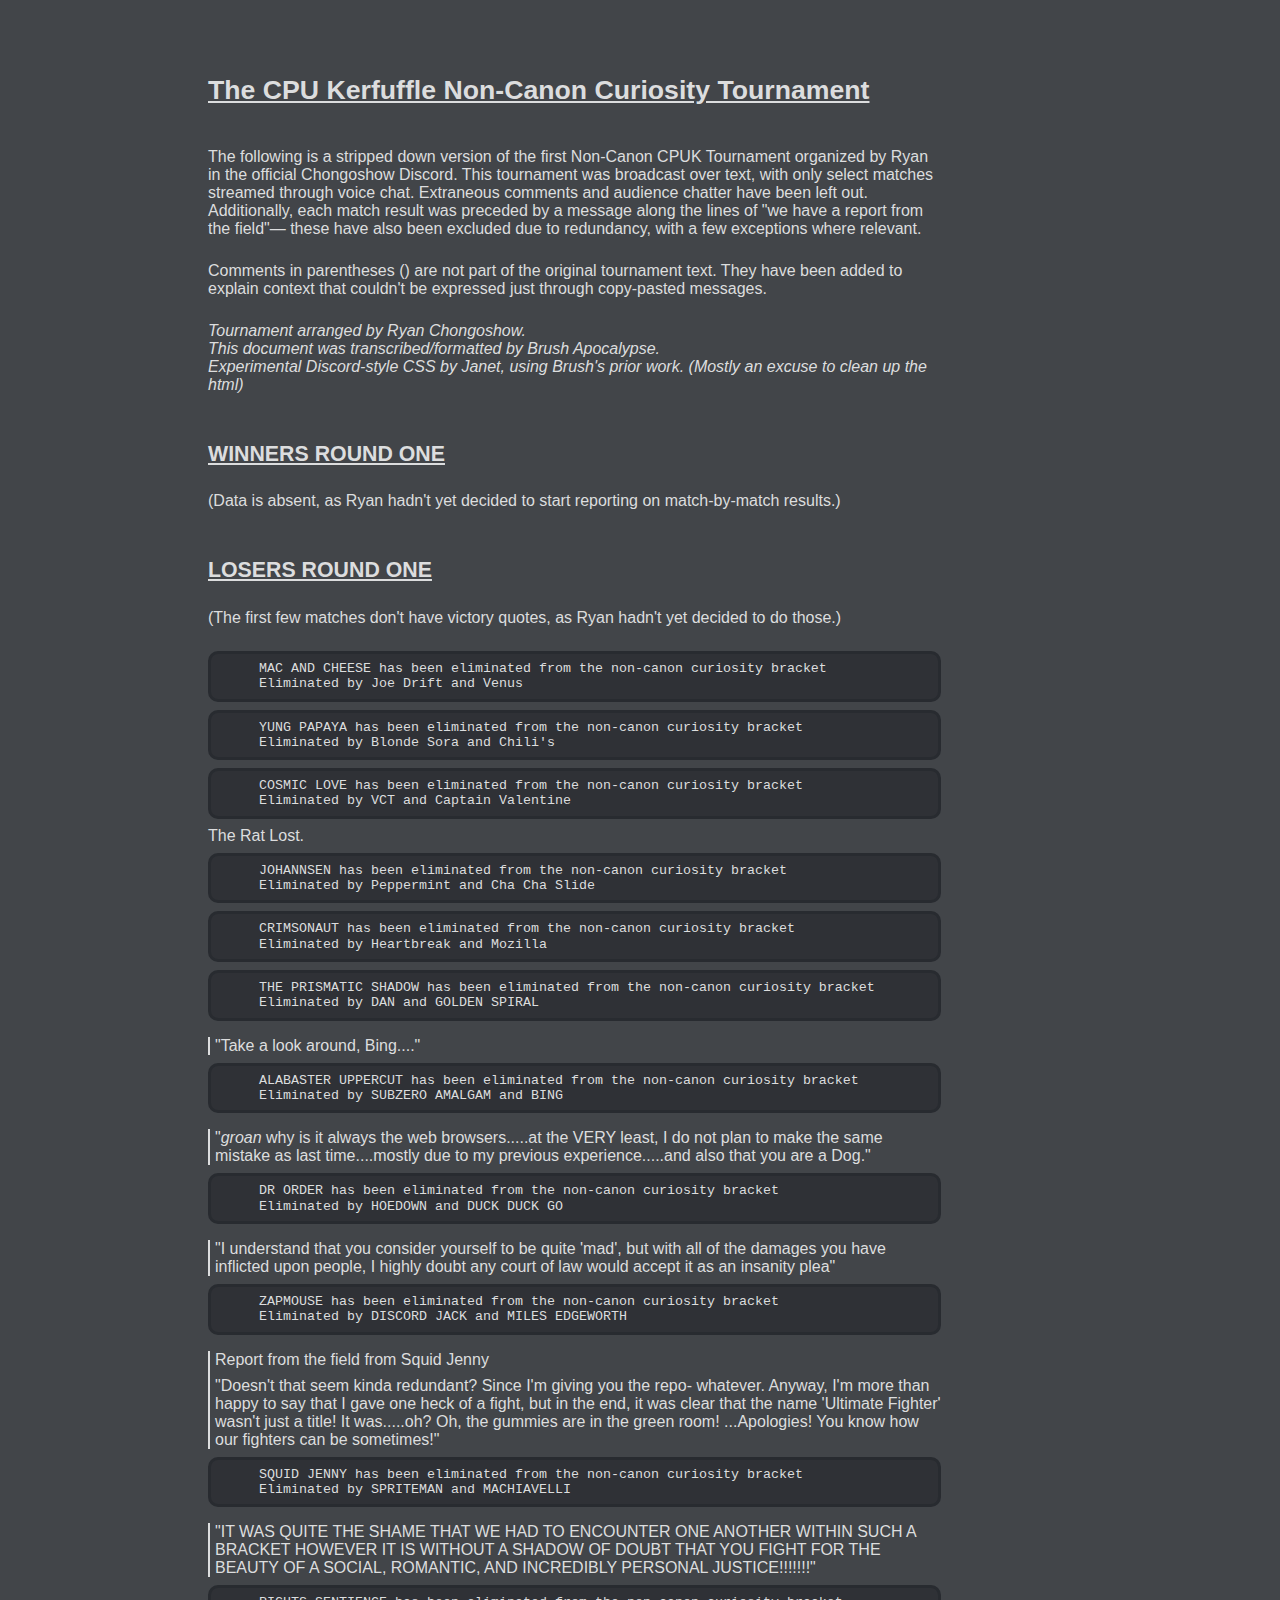
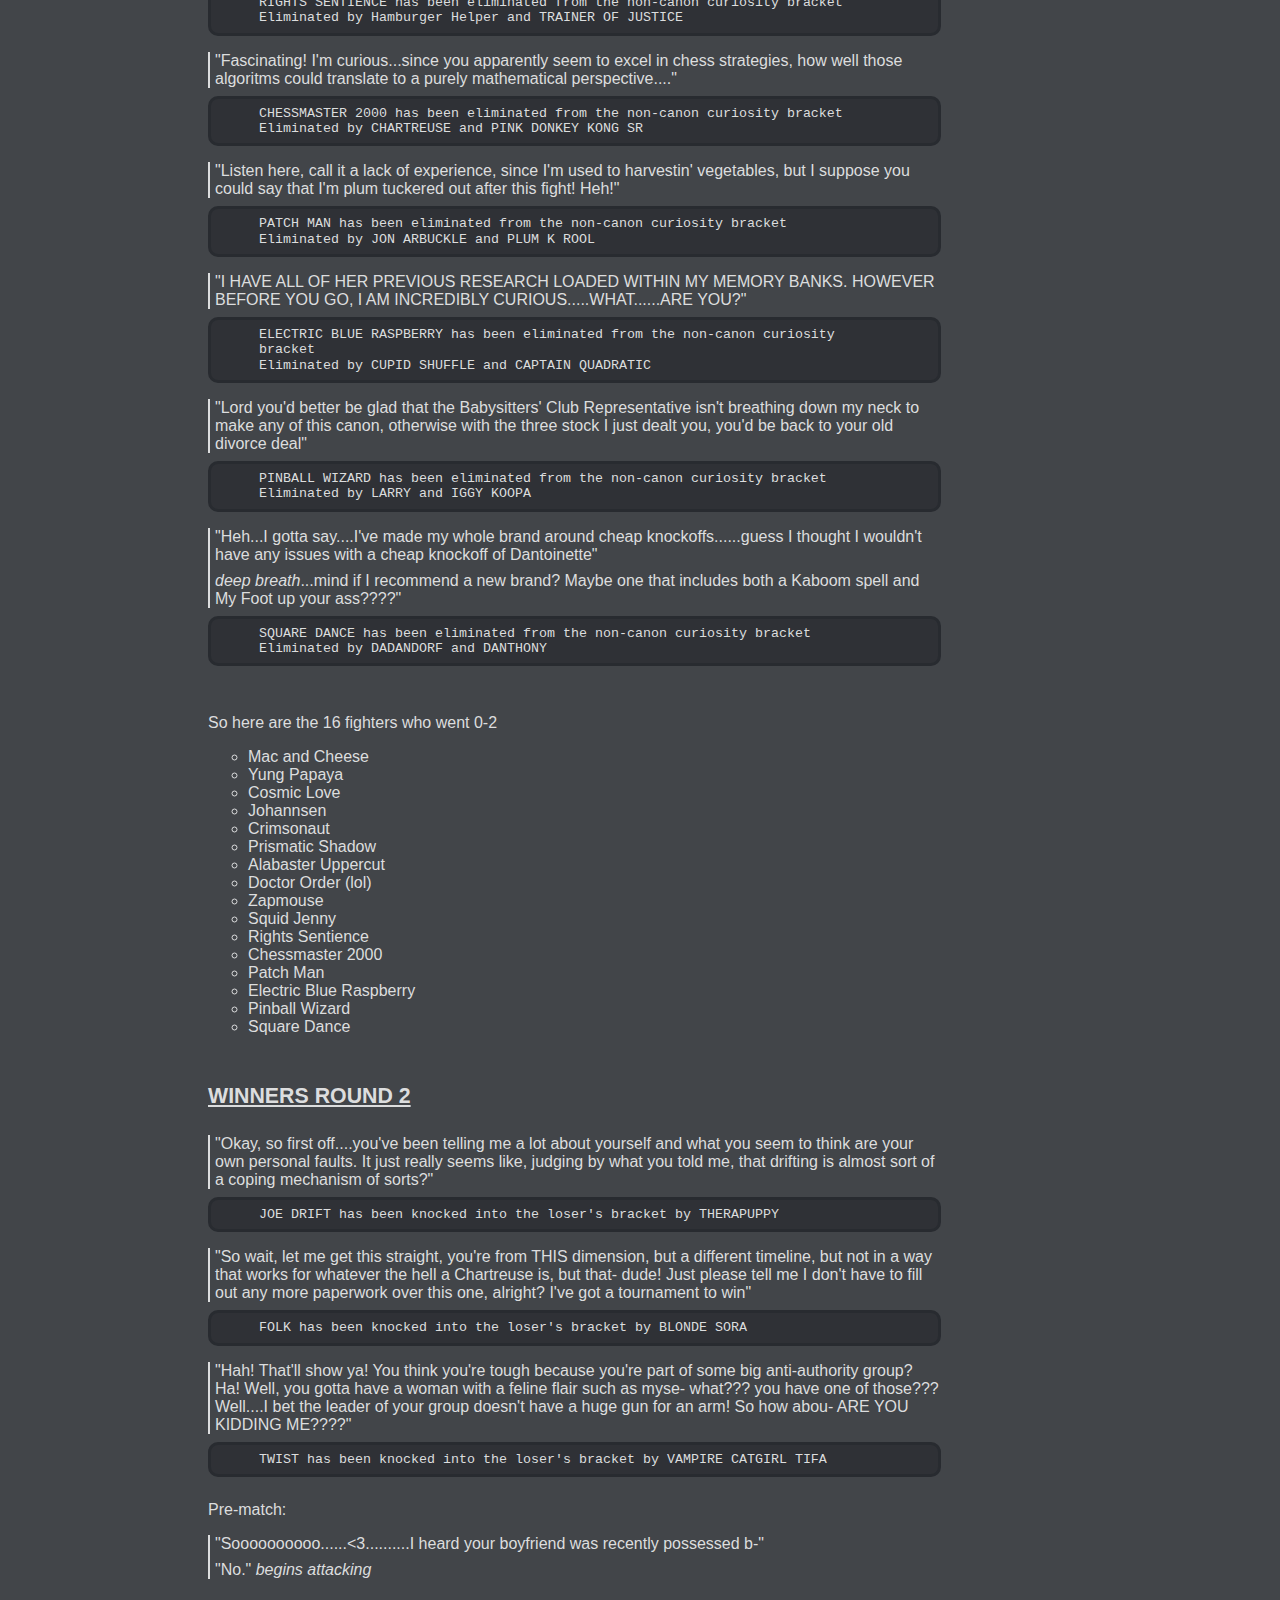
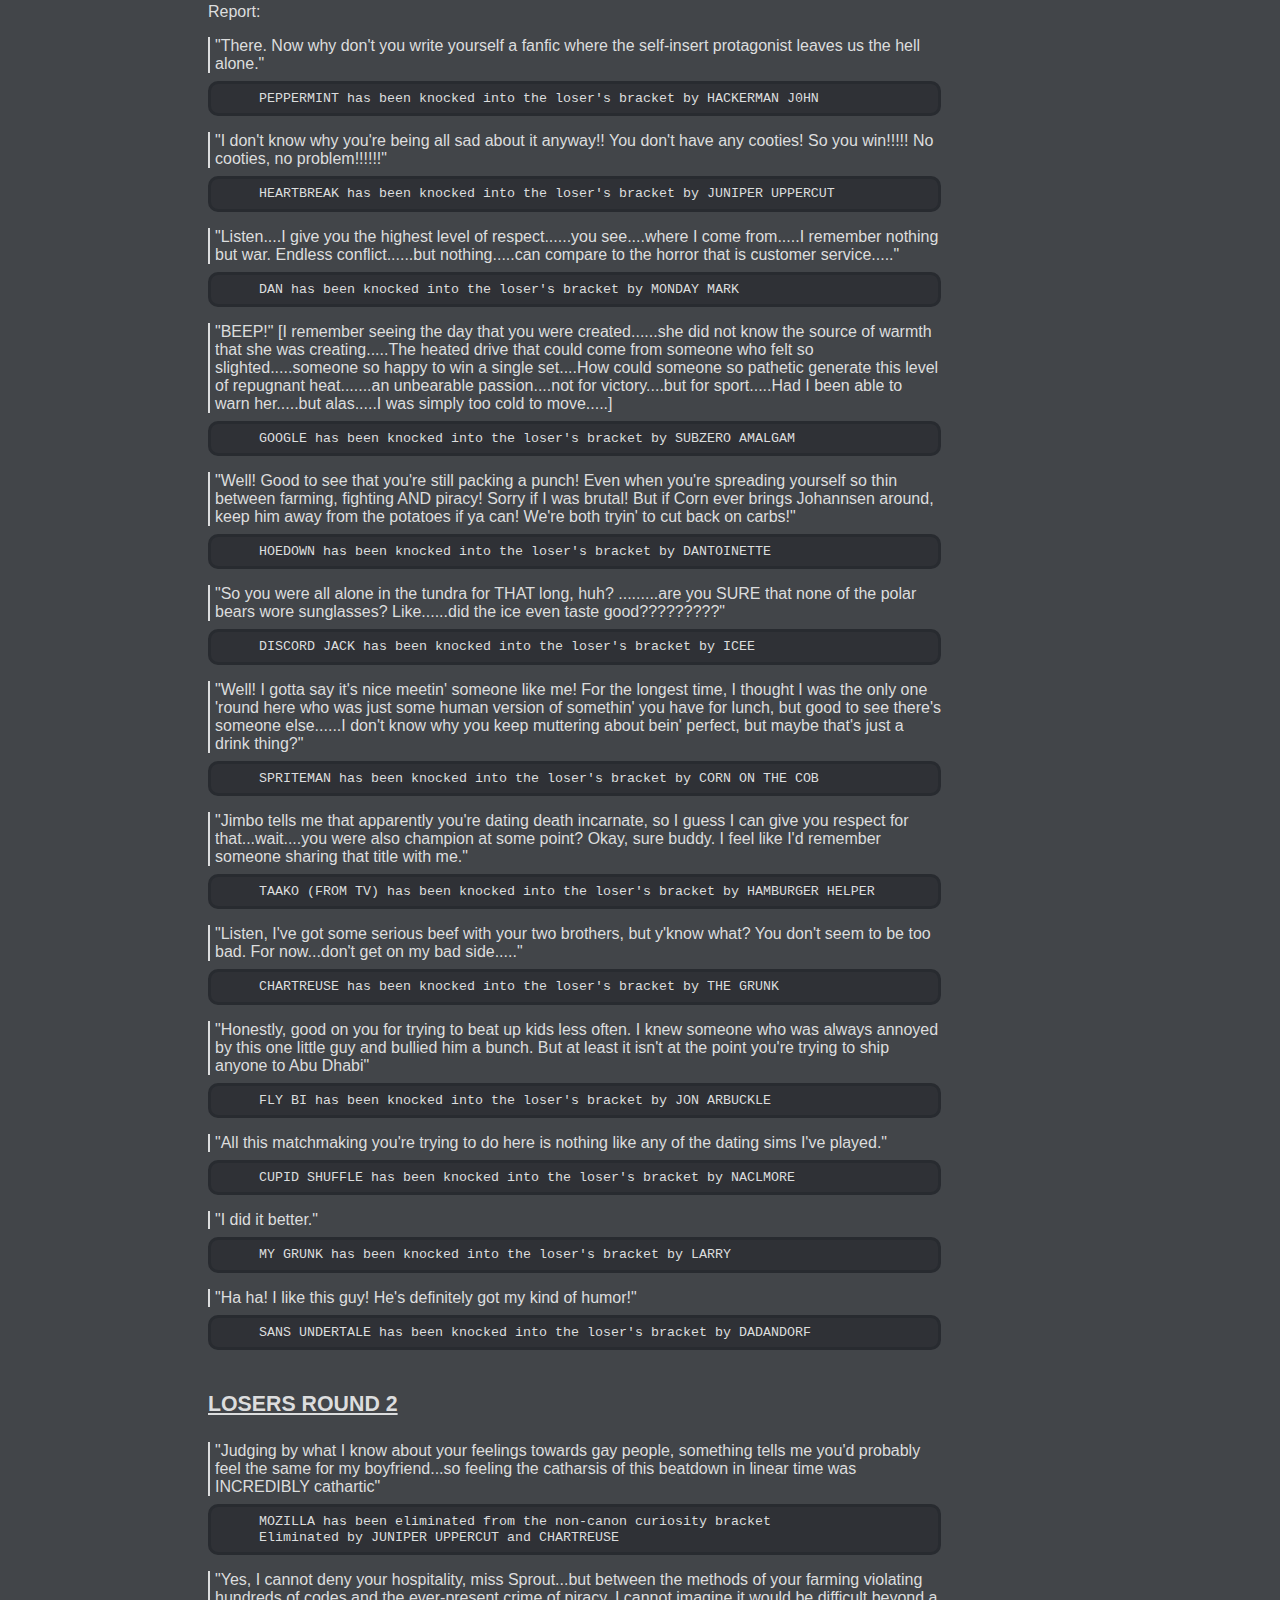
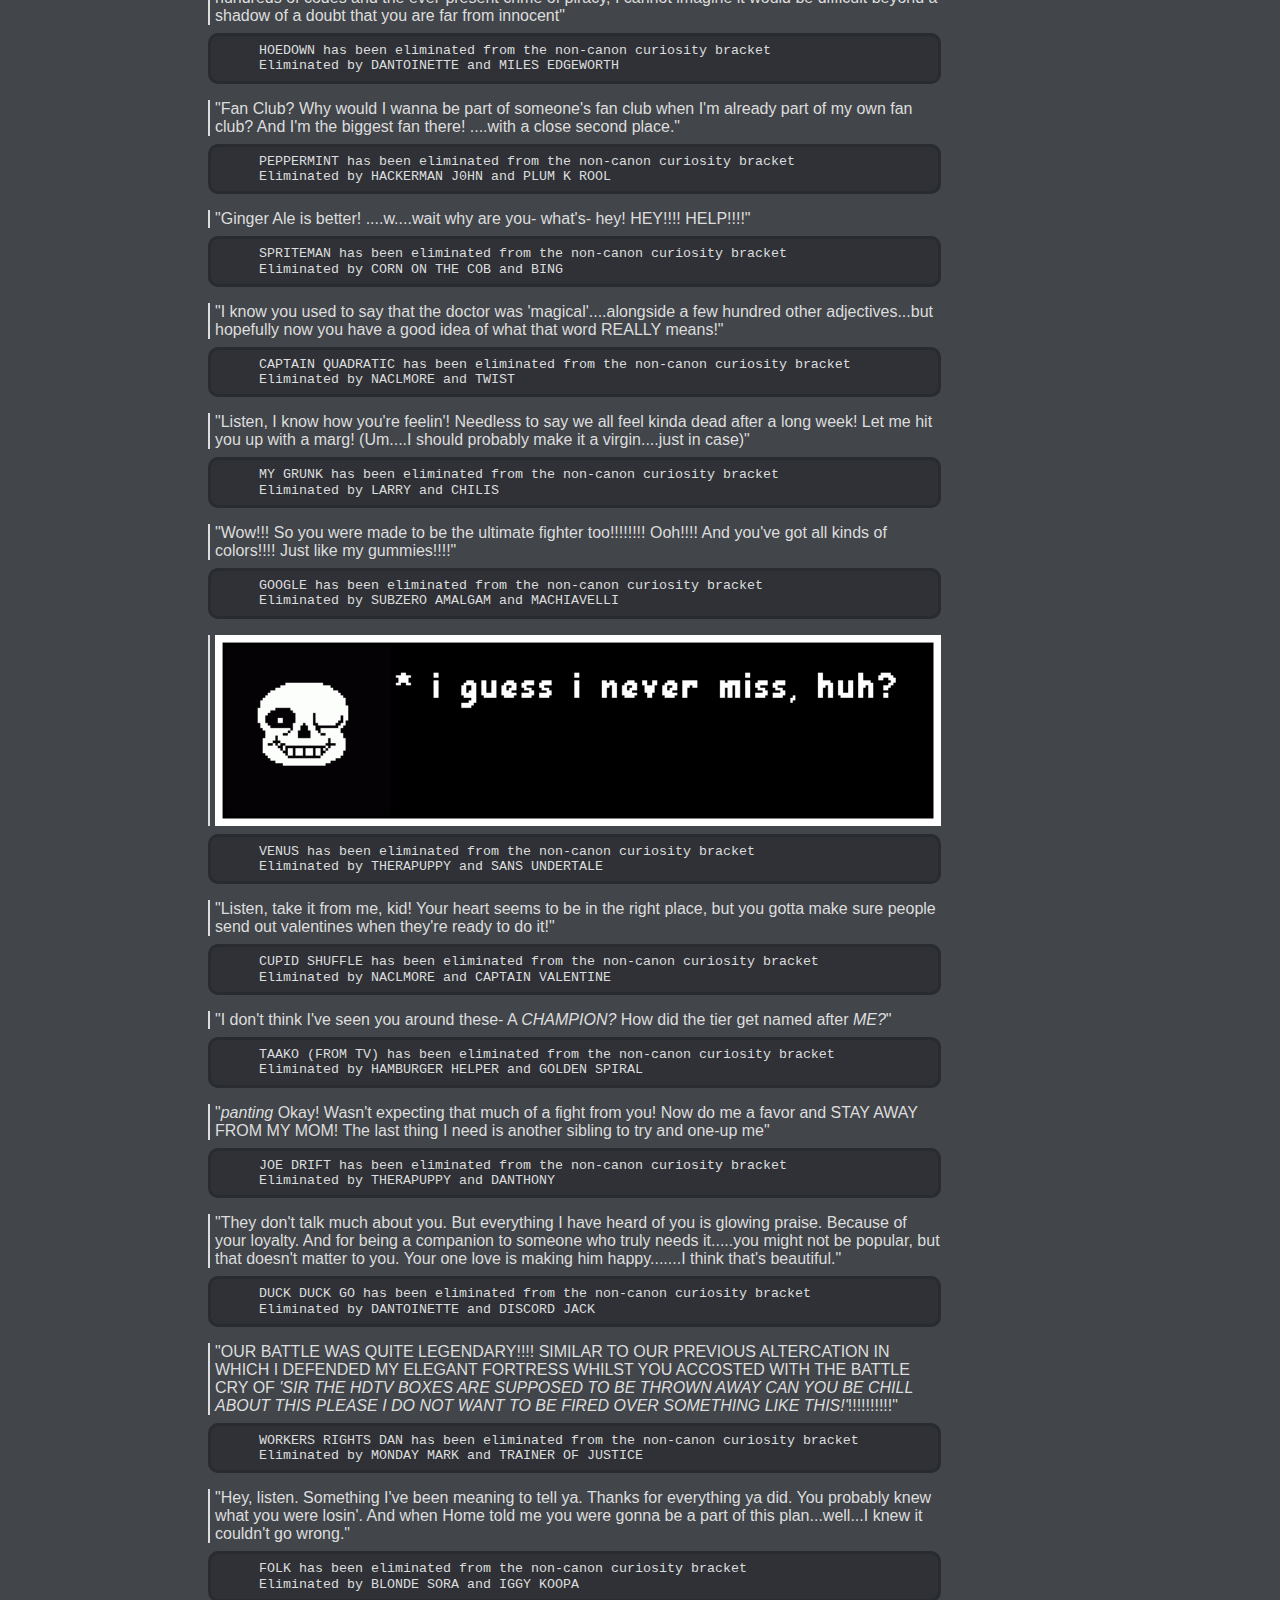
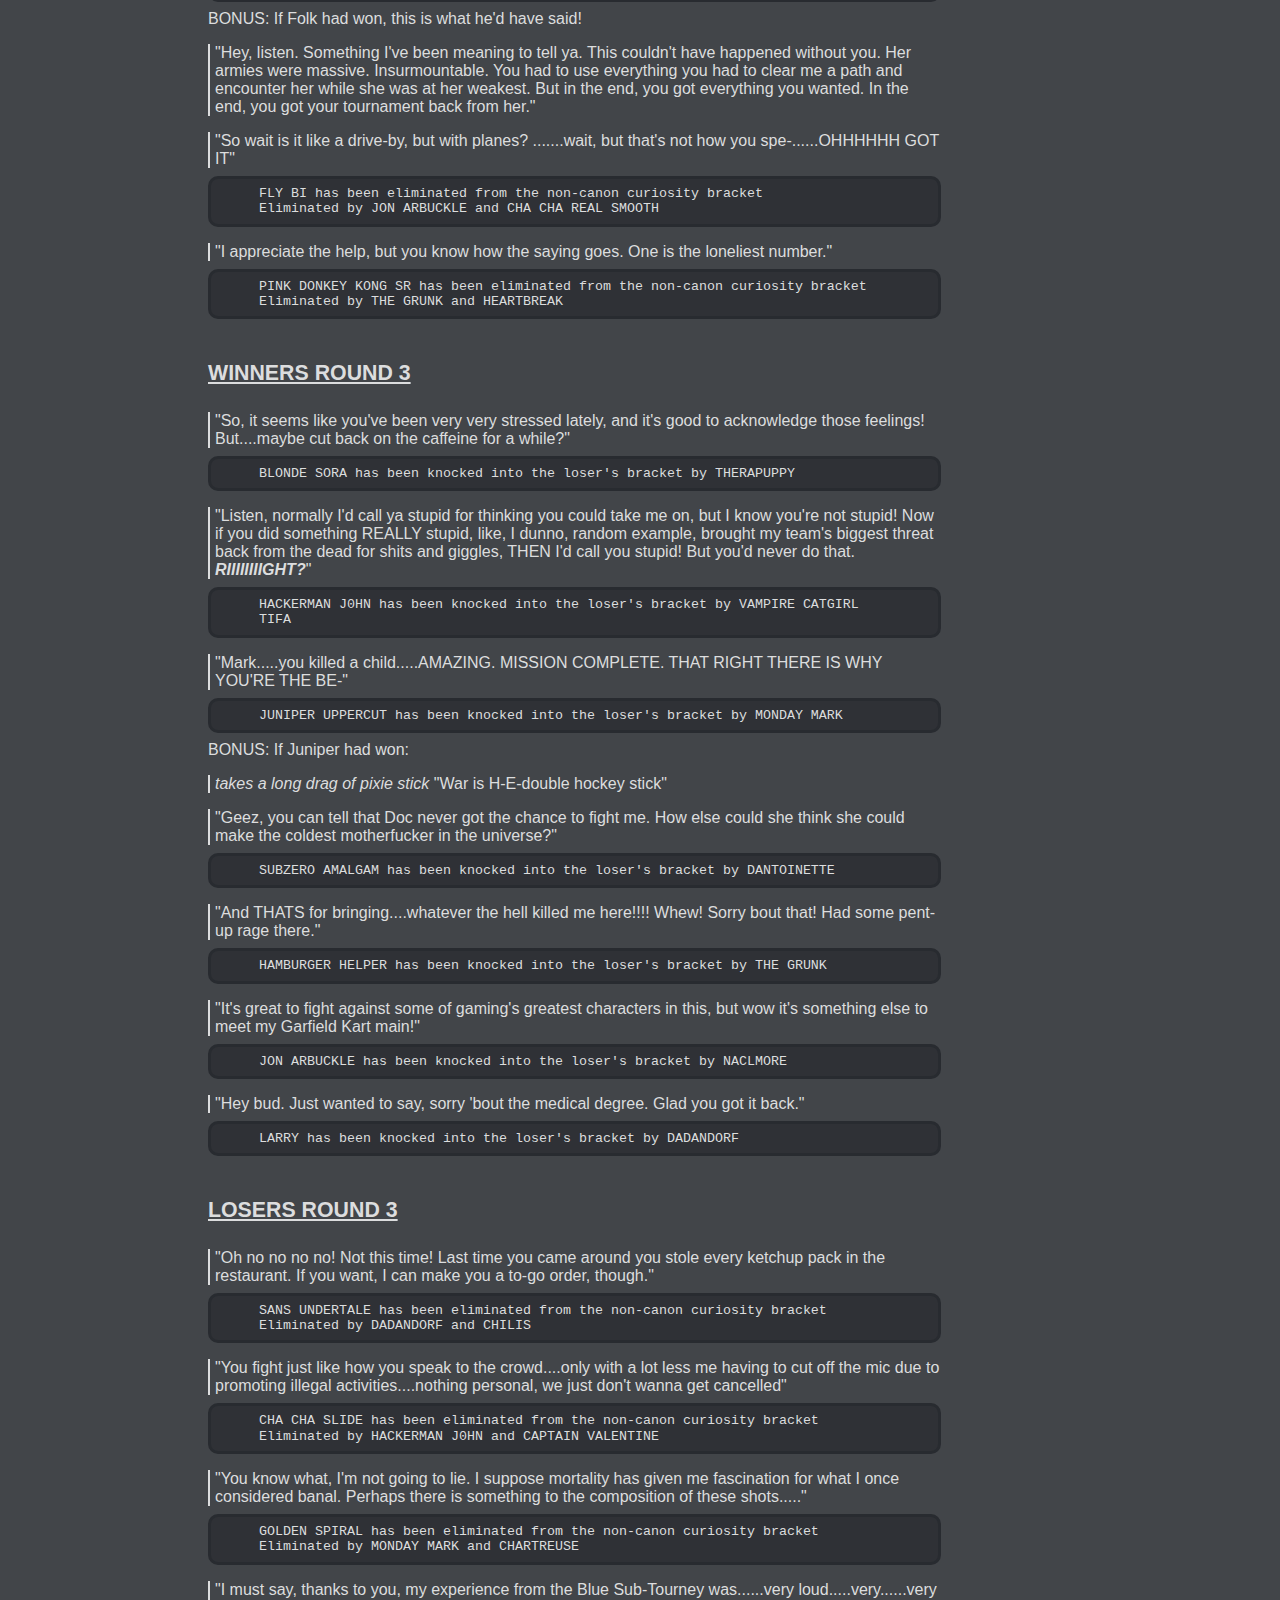
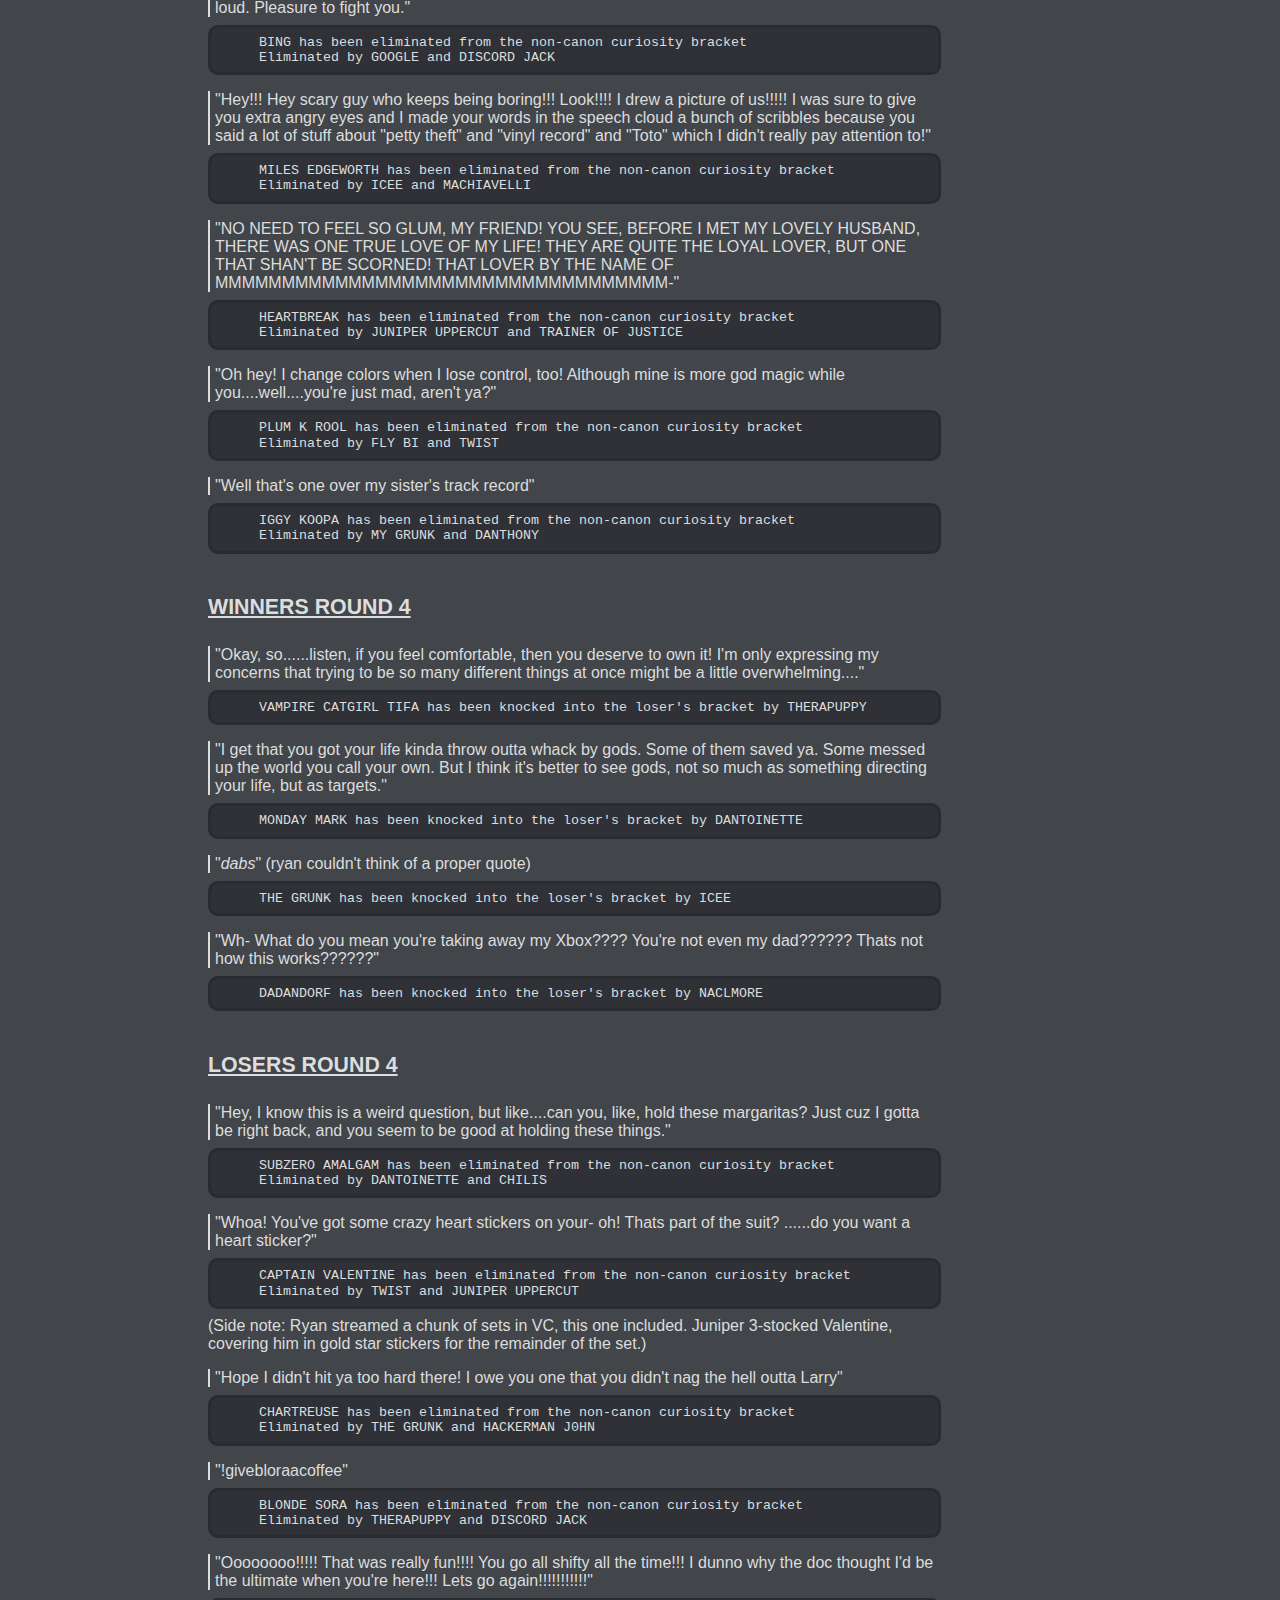
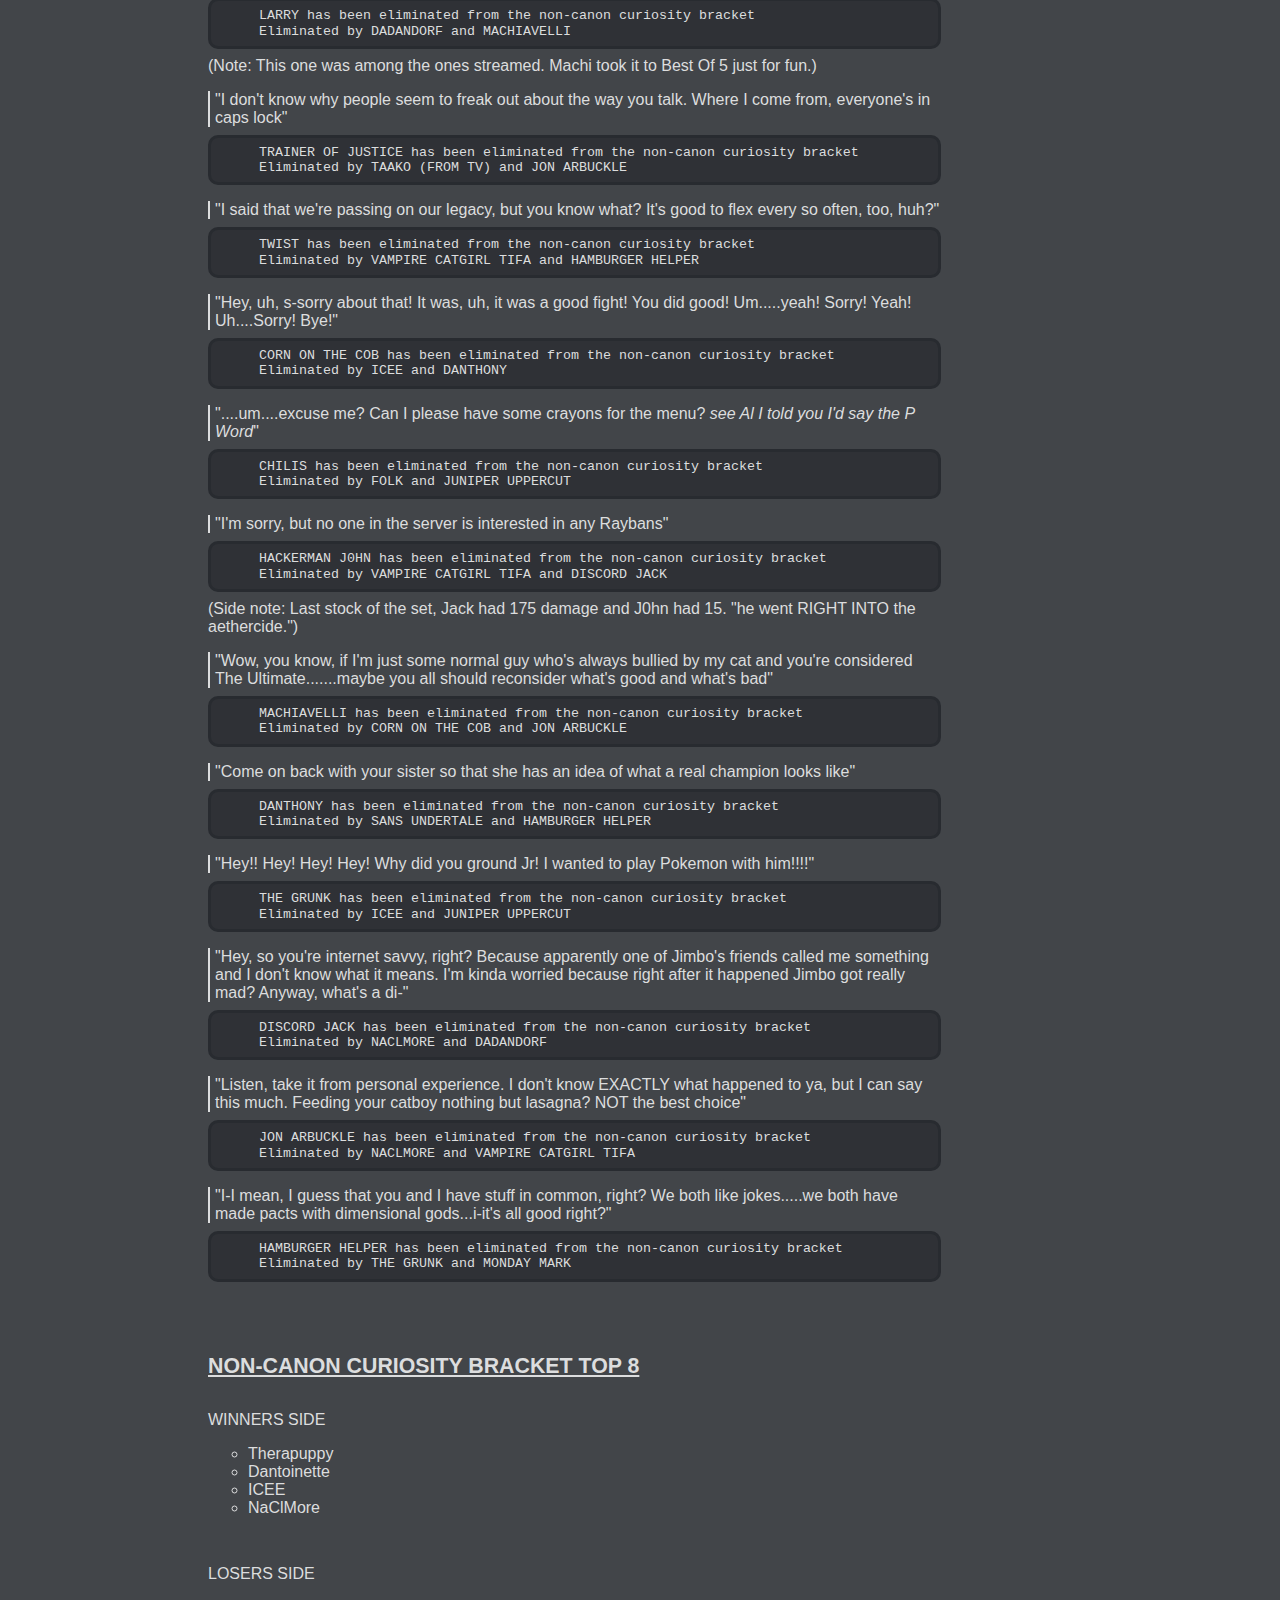
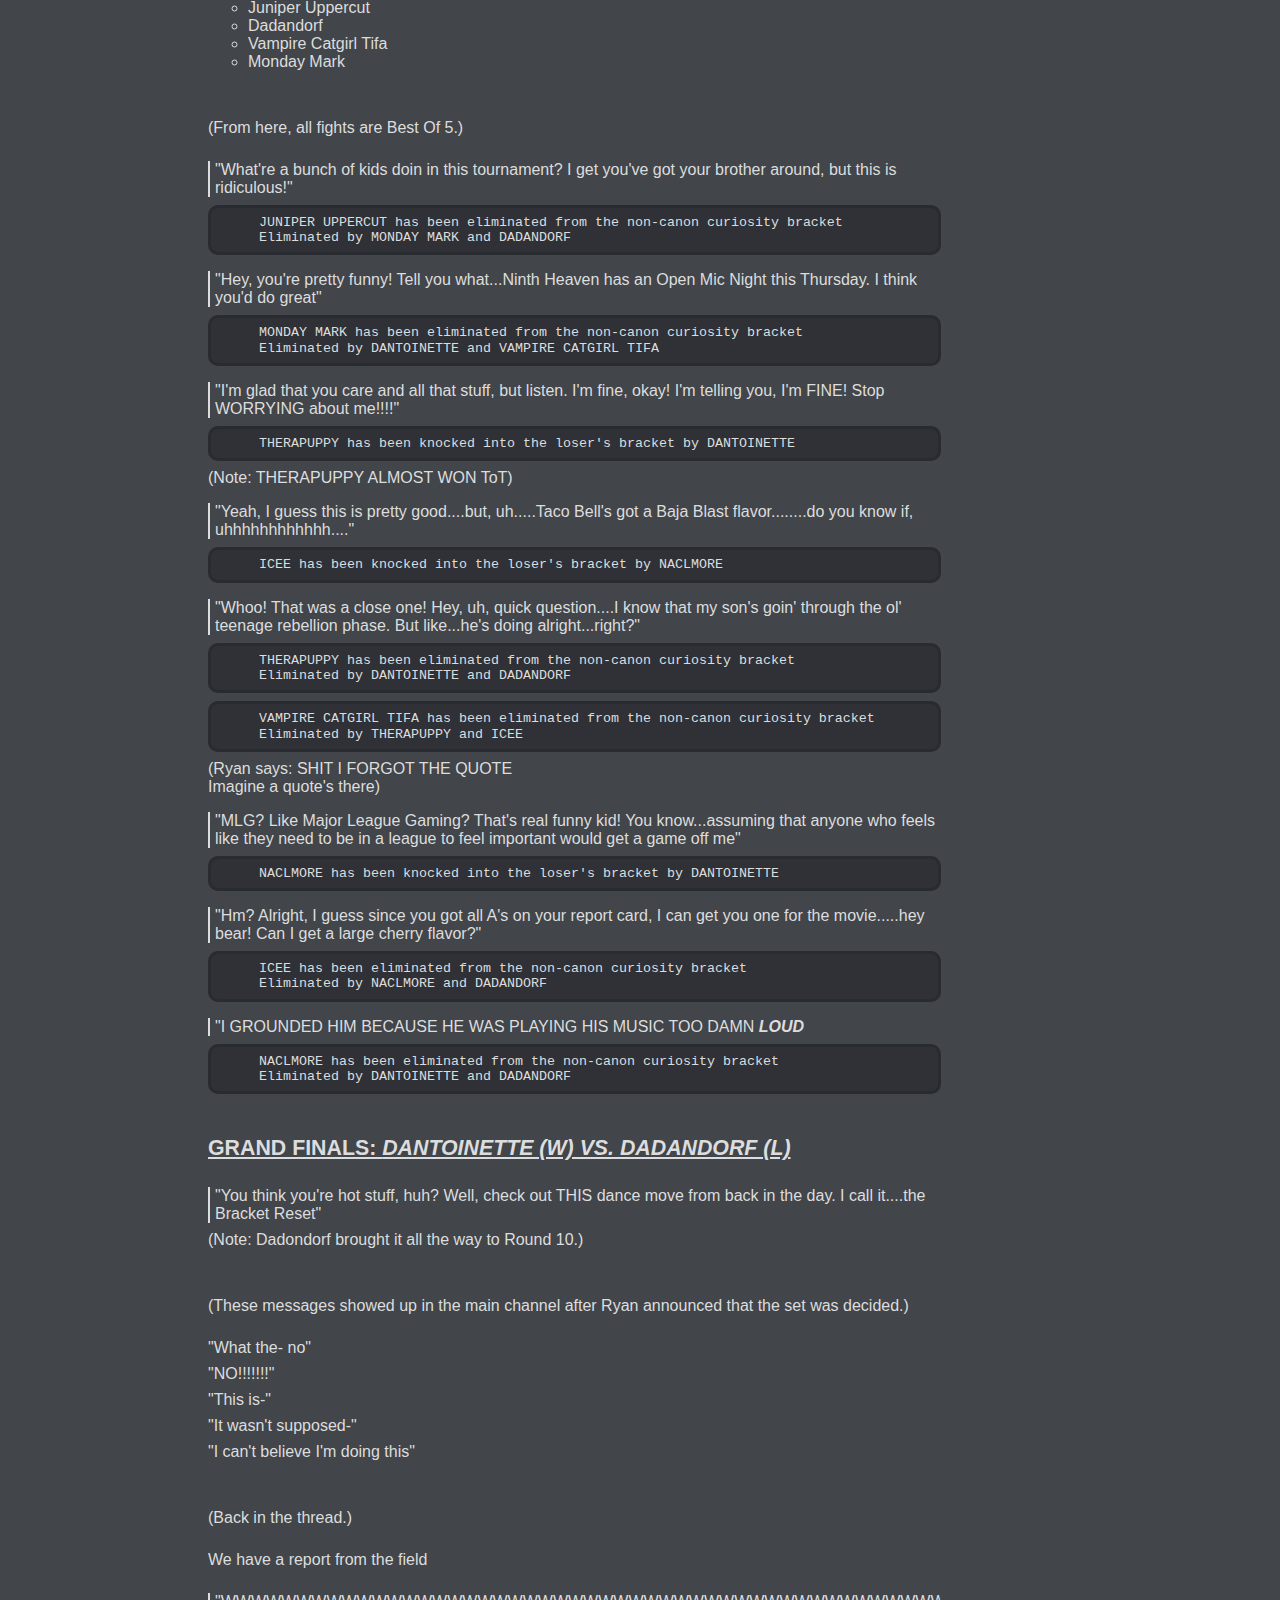
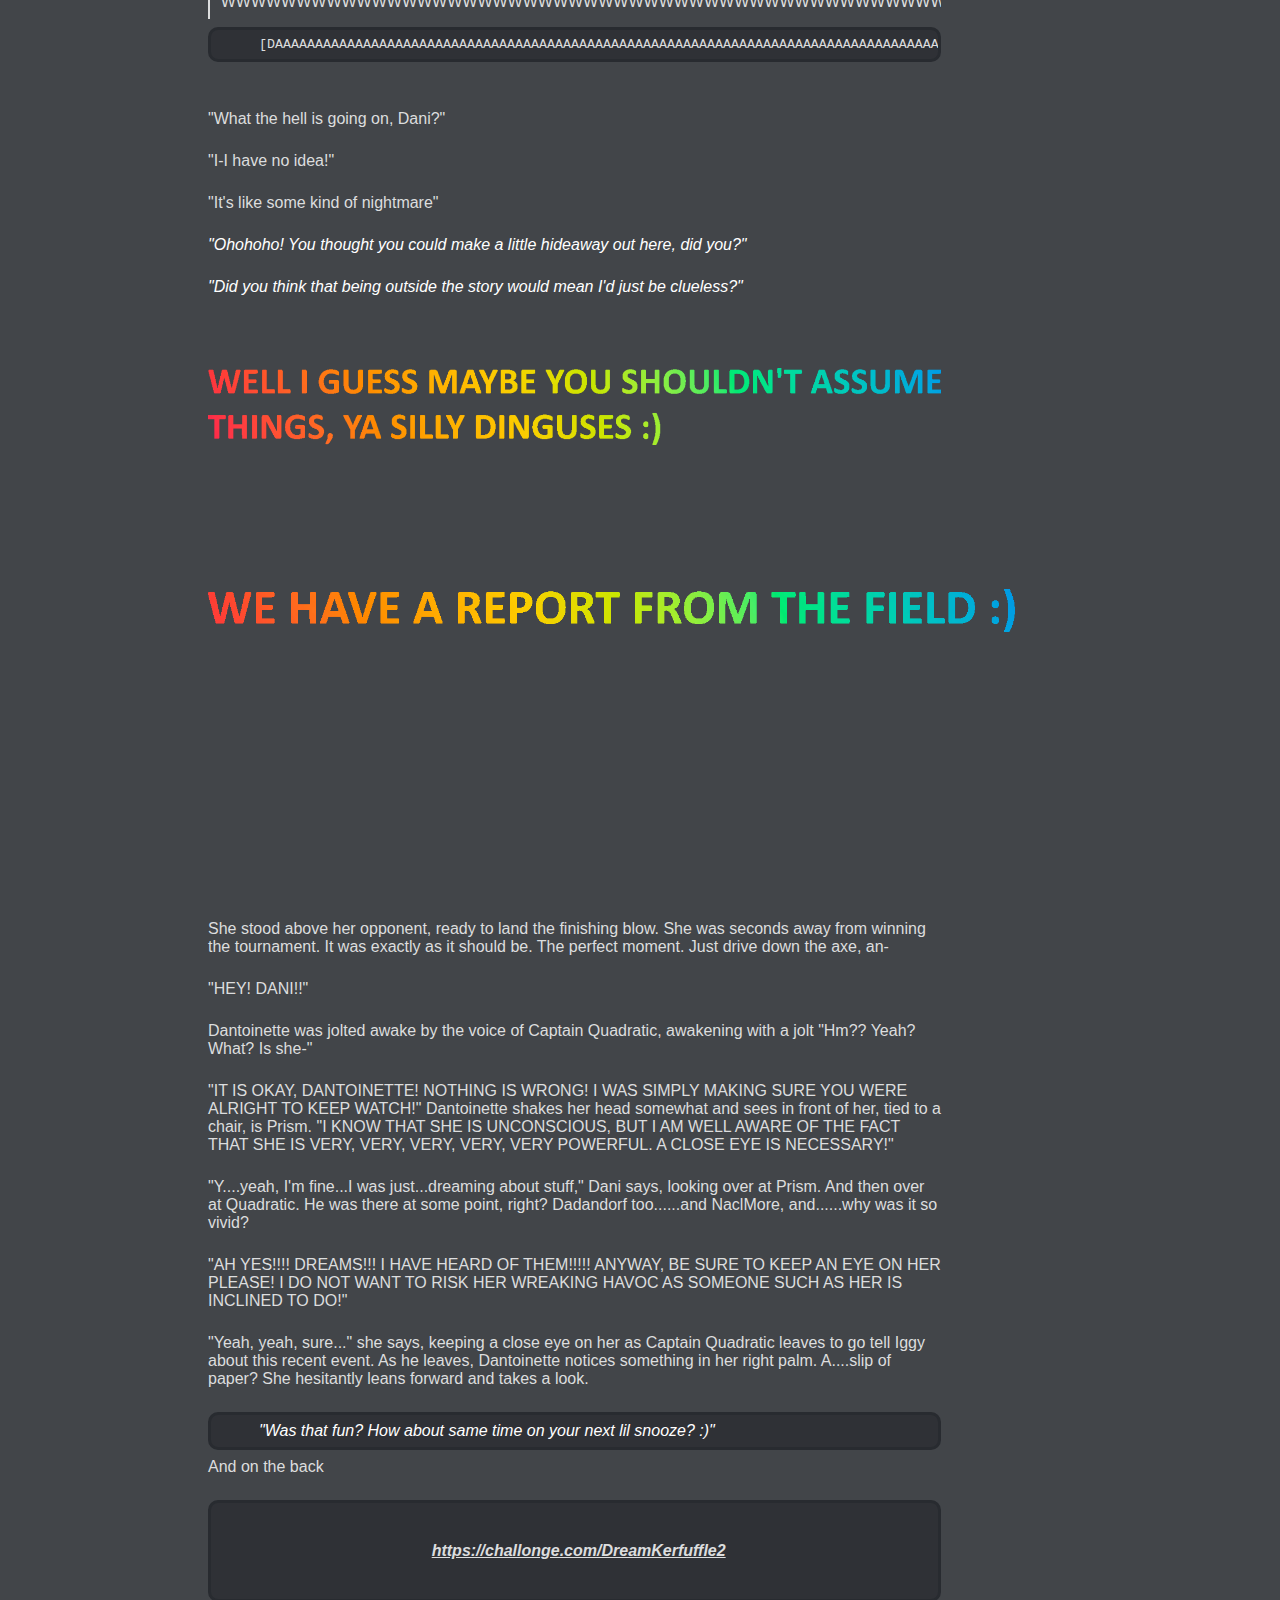
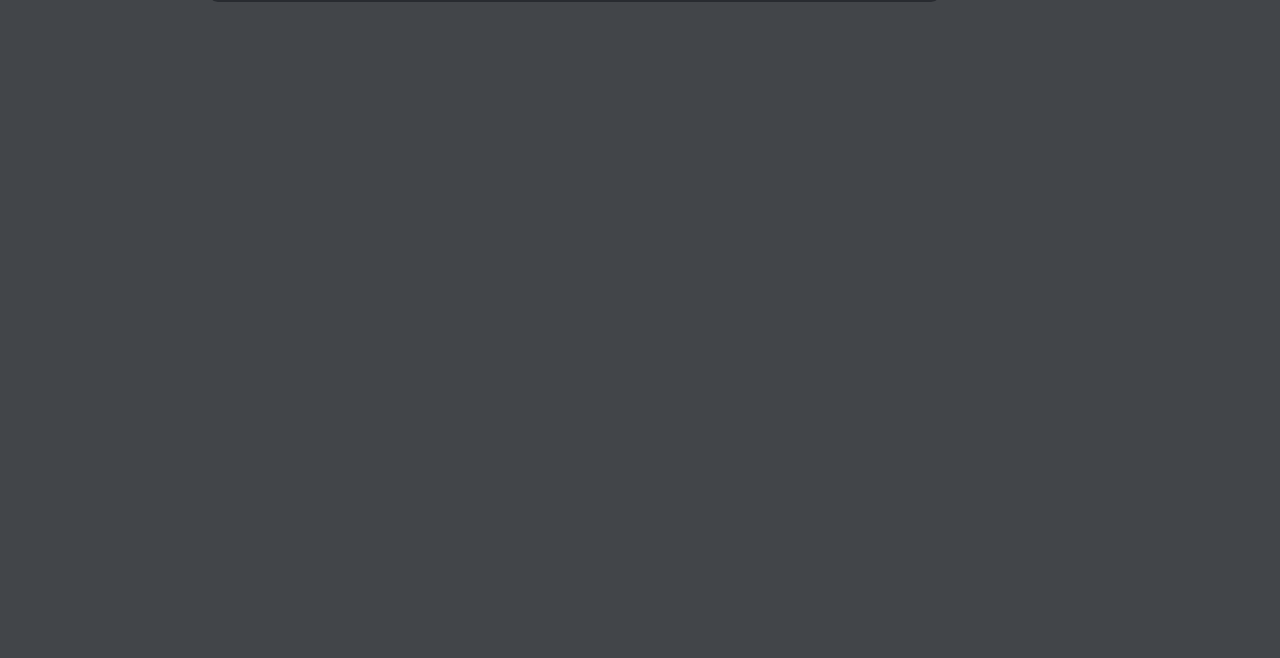
==== commit 53c03b2a: "2ex 1.2 + assorted tweaks" ====
--- a/1/index.html
+++ b/1/index.html
@@ -136,8 +136,8 @@
             <p class="announce">Eliminated by DADANDORF and DANTHONY</p>
         </div>
 
-        <br>
-        <p class="text">So here are the 16 fighters who went 0-2</p>
+        <p class="very" />
+        <p>So here are the 16 fighters who went 0-2</p>
         <ul class="text">
             <li>Mac and Cheese</li>
             <li>Yung Papaya</li>
@@ -182,12 +182,14 @@
             <p class="announce">TWIST has been knocked into the loser&#39;s bracket by VAMPIRE CATGIRL TIFA</p>
         </div>
 
-        <br><p class="lite">Pre-match:</p>
+        <p class="text" />
+        <p class="lite">Pre-match:</p>
         <div class="quote">
             <p class="lite">&quot;Soooooooooo......&lt;3..........I heard your boyfriend was recently possessed b-&quot;</p>
             <p class="lite">&quot;No.&quot; <em>begins attacking</em></p>
         </div>
-        <br><p class="lite">Report:</p>
+        <p class="text" />
+        <p class="lite">Report:</p>
         <div class="quote">
             <p class="lite">&quot;There. Now why don&#39;t you write yourself a fanfic where the self-insert protagonist leaves us the hell alone.&quot;</p>
         </div>
@@ -705,9 +707,11 @@
             <p class="announce">HAMBURGER HELPER has been eliminated from the non-canon curiosity bracket</p>
             <p class="announce">Eliminated by THE GRUNK and MONDAY MARK</p>
         </div>
+        <p class="very" />
 
 
         <h2><a name="top8" href="#top8">NON-CANON CURIOSITY BRACKET TOP 8</a></h2>
+        <p class="text" />
         <p>WINNERS SIDE</p>
         <ul>
         <li>Therapuppy</li>
@@ -715,7 +719,7 @@
         <li>ICEE</li>
         <li>NaClMore</li>
         </ul>
-        <br>
+        <p class="very" />
         <p>LOSERS SIDE</p>
         <ul>
         <li>Juniper Uppercut</li>
@@ -723,6 +727,7 @@
         <li>Vampire Catgirl Tifa</li>
         <li>Monday Mark</li>
         </ul>
+        <p class="very" />
         <p class="text">(From here, all fights are Best Of 5.)</p>
 
         <div class="quote">
@@ -802,7 +807,7 @@
         </div>
         <p class="lite">(Note: Dadondorf brought it all the way to Round 10.)</p>
 
-        <br><br><br>
+        <p class="very" />
 
         <p class="text">(These messages showed up in the main channel after Ryan announced that the set was decided.)</p>
 
@@ -812,7 +817,7 @@
         <p class="lite">&quot;It wasn&#39;t supposed-&quot;</p>
         <p class="lite">&quot;I can&#39;t believe I&#39;m doing this&quot;</p>
 
-        <br>
+        <p class="very" />
 
         <p class="text">(Back in the thread.)</p>
         <p class="text">We have a report from the field</p>
@@ -823,7 +828,7 @@
             [DAAAAAAAAAAAAAAAAAAAAAAAAAAAAAAAAAAAAAAAAAAAAAAAAAAAAAAAAAAAAAAAAAAAAAAAAAAAAAAAAAAAAAAAAAAAAAAAAAAAAAAAAAAAAAAAAAAAAAAAAAAAAAAAAAAAAAAAAAAAAAAAAAAAAAAAAAAAAAAAAAAAAAAAAAAAAAAAAAAAAAAAAAAAAAAAA]
         </p></div>
 
-        <br>
+        <p class="very" />
 
         <p class="text">&quot;What the hell is going on, Dani?&quot;</p>
         <p class="text">&quot;I-I have no idea!&quot;</span></p>
@@ -834,15 +839,14 @@
             src="images/prism-assume.png"
             alt="in rainbow text: Well I guess maybe you shouldn&#39;t assume things, ya silly dinguses :)"
             title="in rainbow text: Well I guess maybe you shouldn&#39;t assume things, ya silly dinguses :)"
+            style="margin-top: 3em; margin-bottom: 9em;"
         />
-        <br><br>
         <img
             src="images/prism-report.png"
             alt="in rainbow text: We have a report from the field :)"
             title="in rainbow text: We have a report from the field :)"
+            style="margin-bottom: 18em; width: 110%;"
         />
-
-        <br><br><br><br>
 
         <p class="text">
             She stood above her opponent, ready to land the finishing blow. She was seconds away from winning the tournament. It was exactly as it should be. The perfect moment. Just drive down the axe, an-
--- a/style.css
+++ b/style.css
@@ -73,8 +73,19 @@
     font-size: 16pt;
     padding-bottom: 6pt;
 }
+h3 {
+    font-family: "Arial";
+    color: #dcddde;
+    padding-top: 18pt;
+    font-size: 14pt;
+    text-align: center;
+    padding-bottom: 4pt;
+}
 
 
+.very {
+    margin-bottom: 3em;
+}
 .text {
     margin-bottom: 1.5em;
 }
@@ -86,10 +97,12 @@
 }
 .prism {
     font-style: italic;
+    color: #fff;
 }
 .ryan {
 /*     color: #47f; */
-    color: #7289da;
+/*     color: #7289da; */
+    color: rgb(0, 175, 244);
 }
 .scene {
     font-weight: bold;
@@ -107,6 +120,9 @@
     margin-top: 1em;
     border-left: 2px solid #dcddde;
     padding-left: 5px;
+}
+.vs {
+    padding-left: 4em;
 }
 .break {
     overflow: hidden;
